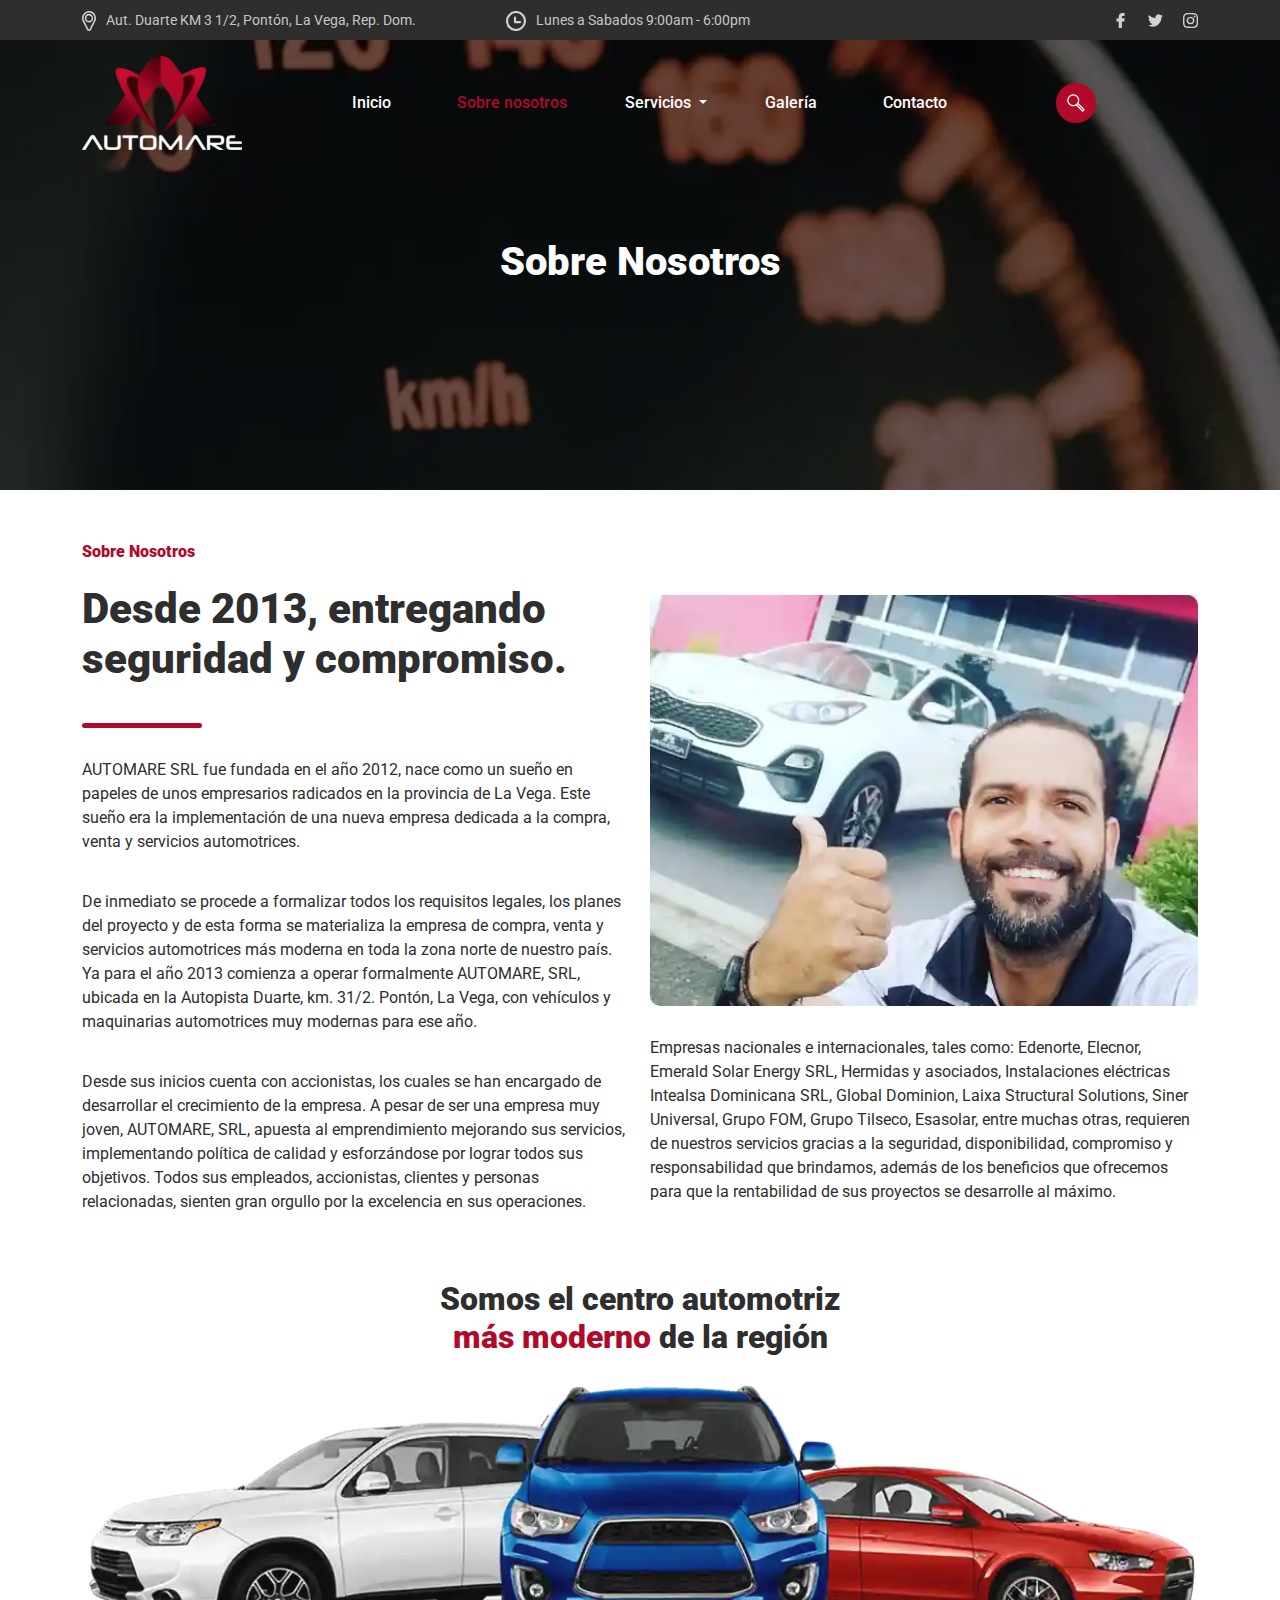
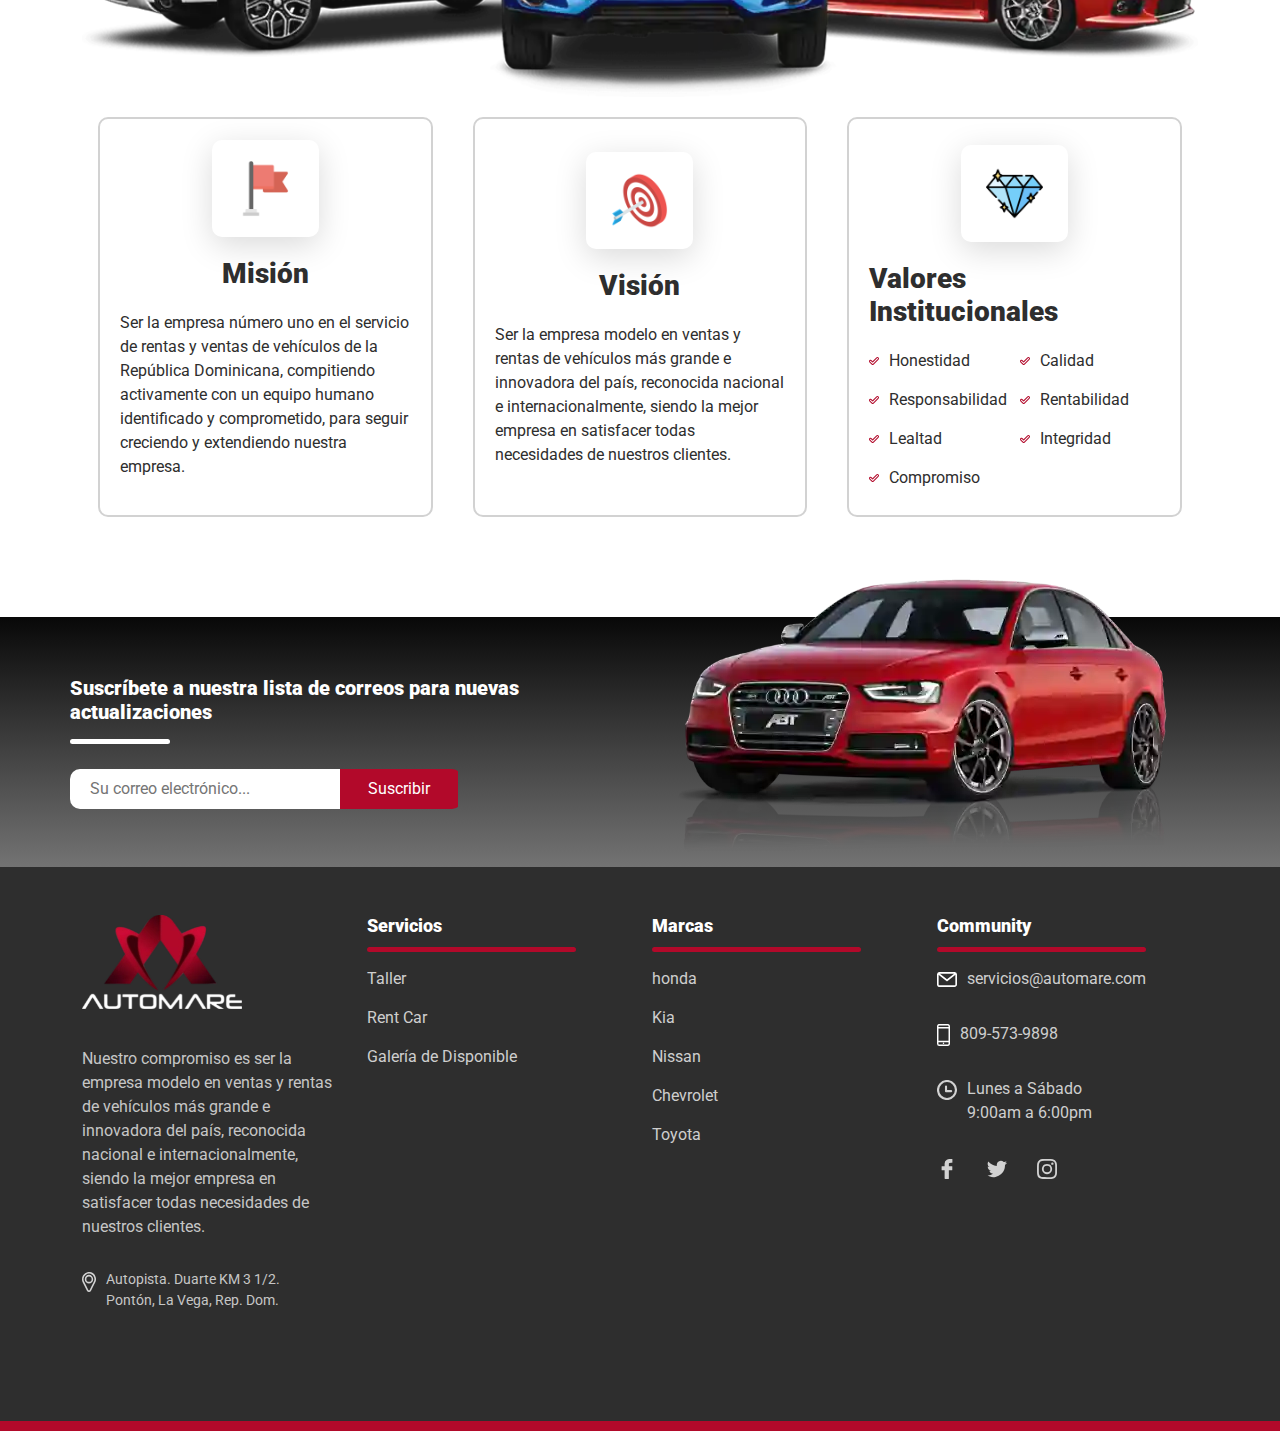
==== about.html @ b385e4d4 "header hover changed" ====
<!DOCTYPE html>
<html lang="en">

<head>
  <meta charset="UTF-8">
  <meta http-equiv="X-UA-Compatible" content="IE=edge">
  <meta name="viewport" content="width=device-width, initial-scale=1.0">
  <link rel="stylesheet" href="./styles/boostrap.css">
  <link rel="stylesheet" href="./styles/about.min.css">
  <link rel="preconnect" href="https://fonts.googleapis.com">
  <link rel="preconnect" href="https://fonts.gstatic.com" crossorigin>
  <link
    href="https://fonts.googleapis.com/css2?family=Roboto:ital,wght@0,400;0,500;0,700;0,900;1,300;1,400;1,500;1,700;1,900&display=swap"
    rel="stylesheet">
  <title>Automare - Sobre Nosotros</title>
  <link rel="shortcut icon" href="./assets/icons/automare_favicon.png" type="image/x-icon">

</head>

<body>
  <div class="navBlack">
    <div class="container contactHeader">
      <div class="contactHeader__contact">
        <div class="item">
          <div class="item__icon">
            <img src="./assets/icons/ubicacion.svg" alt="ubicacion">
          </div>
          <div class="item__text">
            <p>Aut. Duarte KM 3 1/2, Pontón, La Vega, Rep. Dom. </p>
          </div>
        </div>
        <div class="item">
          <div class="item__icon">
            <img src="./assets/icons/relog.svg" alt="relog">
          </div>
          <div class="item__text">
            <p>Lunes a Sabados 9:00am - 6:00pm</p>
          </div>
        </div>
      </div>
      <div class="contactHeader__social">
        <div class="item">
          <div class="item__icon">
            <img src="./assets/icons/facebook.svg" alt="facebook">
          </div>
        </div>
        <div class="item">
          <div class="item__icon">
            <img src="./assets/icons/twitter.svg" alt="twitter">
          </div>
        </div>
        <div class="item">
          <div class="item__icon">
            <img src="./assets/icons/instagram.svg" alt="instagram">
          </div>
        </div>
      </div>
    </div>
  </div>

  <div class="main_container">
    <div class="container" id="main">
      <header class="d-flex flex-wrap align-items-center justify-content-center justify-content-md-between py-3 mb-4">
        <a href="./index.html">
          <img src="./assets/img/Logo-Automare-Blanco.webp">
        </a>
        <ul class="nav col-12 col-md-auto mb-2 justify-content-center mb-md-0">
          <li><a href="./index.html" class="nav-link px-2 link-light ">Inicio</a></li>
          <li><a href="./about.html" class="nav-link px-2 link-light current">Sobre nosotros</a></li>
          <li>
            <div class="dropdown text-end">
              <a href="#" class="d-block link-dark   dropdown-toggle" id="dropdownUser1"
                data-bs-toggle="dropdown" aria-expanded="false">
               Servicios
              </a>
              <ul class="dropdown-menu text-small" aria-labelledby="dropdownUser1">
                <li><a class="dropdown-item" href="./servicies_taller.html">Taller</a></li>
                <li><a class="dropdown-item" href="./servicies_rentcar.html">Rent Car</a></li>
              </ul>
            </div>
          </li>
          <li><a href="#" class="nav-link px-2 link-light">Galería</a></li>
          <li><a href="#" class="nav-link px-2 link-light">Contacto</a></li>
        </ul>
        <div class="searchButton">
          <img src="./assets/icons/lupa.png">
        </div>
        <div class="hamburger_menu">

          <div class="hamburger">
            <div class="_layer -top"></div>
            <div class="_layer -mid"></div>
            <div class="_layer -bottom"></div>
          </div>
          <nav class="menuppal">
            <a href="/">
              <img src="./assets/img/Logo-Automare-Blanco.webp">
            </a>
            <ul>
              <li><a href="./index.html" class="nav-link px-2 link-light ">Inicio</a></li>
              <li><a href="./about.html" class="nav-link px-2 link-light current ">Sobre nosotros</a></li>
              <li>
                <div class="dropdown text-end">
                  <a href="#" class=" d-block link-dark   dropdown-toggle" id="dropdownUser1"
                    data-bs-toggle="dropdown" aria-expanded="false" >
                   Servicios
                  </a>
                  <ul class="dropdown-menu text-small" aria-labelledby="dropdownUser1">
                    <li><a class="dropdown-item" href="./servicies_taller.html">Taller</a></li>
                    <li><a class="dropdown-item" href="./servicies_rentcar.html">Rent Car</a></li>
                  </ul>
                </div>
              </li>
              <li><a href="#" class="nav-link px-2 link-light">Galería</a></li>
              <li><a href="#" class="nav-link px-2 link-light">Contacto</a></li>
            </ul>
            <div class="searchButton">
              <img src="./assets/icons/lupa.png">
            </div>
          </nav>
        </div>
      </header>
      <div class="mainContent container px-4 py-5">
        <h2>Sobre Nosotros</h2>
      </div>
    </div>
  </div>

  <div class="container">

    <div class="aboutUs">
      <div class="aboutUs__left">

        <span>Sobre Nosotros</span>
        <h1>Desde 2013, entregando seguridad y compromiso.</h1>
        <div class="barra"></div>
        <p>AUTOMARE SRL fue fundada en el año 2012, nace como un sueño en papeles de unos empresarios radicados en la
          provincia de La Vega. Este sueño era la implementación de una nueva empresa dedicada a la compra, venta y
          servicios automotrices.
        </p>
        <p>De inmediato se procede a formalizar todos los requisitos legales, los planes del proyecto y de esta forma se
          materializa la empresa de compra, venta y servicios automotrices más moderna en toda la zona norte de nuestro
          país. Ya para el año 2013 comienza a operar formalmente AUTOMARE, SRL, ubicada en la Autopista Duarte, km.
          31/2. Pontón, La Vega, con vehículos y maquinarias automotrices muy modernas para ese año.</p>
        <p>Desde sus inicios cuenta con accionistas, los cuales se han encargado de desarrollar el crecimiento de la
          empresa. A pesar de ser una empresa muy joven, AUTOMARE, SRL, apuesta al emprendimiento mejorando sus
          servicios, implementando política de calidad y esforzándose por lograr todos sus objetivos. Todos sus
          empleados, accionistas, clientes y personas relacionadas, sienten gran orgullo por la excelencia en sus
          operaciones.</p>
      </div>
      <div class="aboutUs__right">

        <img src="./assets/img/happy-person.webp" alt="">
        <p>Empresas nacionales e internacionales, tales como: Edenorte, Elecnor, Emerald Solar Energy SRL, Hermidas y
          asociados, Instalaciones eléctricas Intealsa Dominicana SRL, Global Dominion, Laixa Structural Solutions,
          Siner Universal, Grupo FOM, Grupo Tilseco, Esasolar, entre muchas otras, requieren de nuestros servicios
          gracias a la seguridad, disponibilidad, compromiso y responsabilidad que brindamos, además de los beneficios
          que ofrecemos para que la rentabilidad de sus proyectos se desarrolle al máximo.</p>
      </div>
    </div>
  </div>


  <div class="container">
    <div class="compromise">
      <h2>Somos el centro automotriz <br> <strong> más moderno</strong> de la región</h2>
      <img src="./assets/img/three-cars.webp" alt="varios carros modernos">
      <div class="compromise__missions">
        <div class="item">
          <div class="item__imgWrapper shadow">

            <img src="./assets/icons/003-flag.svg" alt="">
          </div>
          <h3>Misión</h3>
          <p>Ser la empresa número uno en el servicio de rentas y ventas de vehículos de la República Dominicana,
            compitiendo activamente con un equipo humano identificado y comprometido, para seguir creciendo y
            extendiendo nuestra empresa.</p>
        </div>
        <div class="item">
          <div class="item__imgWrapper shadow">

            <img src="./assets/icons/001-target.png" alt="">
          </div>
          <h3>Visión</h3>
          <p>Ser la empresa modelo en ventas y rentas de vehículos más grande e innovadora del país, reconocida nacional
            e internacionalmente, siendo la mejor empresa en satisfacer todas necesidades de nuestros clientes.</p>
        </div>
        <div class="item valores">
          <div class="item__imgWrapper shadow">

            <img src="./assets/icons/004-diamond.png" alt="">
          </div>
          <h3>Valores Institucionales</h3>
          <div class="item__valores">
            <div class="left">


              <div class="valor">
                <img src="./assets/icons/redCheck.svg">
                <p>Honestidad</p>
              </div>
              <div class="valor">
                <img src="./assets/icons/redCheck.svg">
                <p>Responsabilidad</p>
              </div>
              <div class="valor">
                <img src="./assets/icons/redCheck.svg">
                <p>Lealtad</p>
              </div>
              <div class="valor">
                <img src="./assets/icons/redCheck.svg">
                <p>Compromiso</p>
              </div>
            </div>
            <div class="right">
              <div class="valor">
                <img src="./assets/icons/redCheck.svg">
                <p>Calidad</p>
              </div>
              <div class="valor">
                <img src="./assets/icons/redCheck.svg">
                <p>Rentabilidad</p>
              </div>
              <div class="valor">
                <img src="./assets/icons/redCheck.svg">
                <p>Integridad</p>
              </div>
            </div>
          </div>
        </div>


      </div>
    </div>
  </div>


  <div class="subscribe">
    <div class="container">
      <div class="left">
        <h2>Suscríbete a nuestra lista de correos para nuevas actualizaciones</h2>
        <div class="barra"></div>
        <form class="input">
          <input placeholder="Su correo electrónico..." type="text">
          <button>Suscribir</button>
        </form>
      </div>
      <div class="right">
        <img src="./assets/img/red-car.webp">
      </div>
    </div>
  </div>







  <footer class="footer bd-footer py-5">
    <div class="container ">
      <div class="row">
        <div class="col-lg-3 mb-3">
          <a class="d-inline-flex align-items-center mb-2 link-dark  " href="/"
            aria-label="Bootstrap">
            <img src="./assets/img/Logo-Automare-Blanco.webp" alt="logo">
          </a>
          <div class="footer__item">Nuestro compromiso es ser la empresa modelo en ventas y rentas de vehículos más
            grande e
            innovadora del país, reconocida nacional e internacionalmente, siendo la mejor empresa en satisfacer todas
            necesidades de nuestros clientes.</div>
          <div class="footer__item">
            <div class="item">
              <div class="item__icon">
                <img src="./assets/icons/ubicacion.svg" alt="ubicacion">
              </div>
              <div class="item__text">
                <p>Autopista. Duarte KM 3 1/2. <br> Pontón, La Vega, Rep. Dom. </p>
              </div>
            </div>
          </div>
        </div>
        <div class="col-6 col-lg-3 mb-3">
          <h5>Servicios</h5>
          <div class="barra"></div>
          <ul class="list-unstyled">
            <li class="mb-2"><a href="#">Taller</a></li>
            <li class="mb-2"><a href="#">Rent Car</a></li>
            <li class="mb-2"><a href="#">Galería de Disponible</a></li>
          </ul>
        </div>
        <div class="col-6 col-lg-3 mb-3">
          <h5>Marcas</h5>
          <div class="barra"></div>
          <ul class="list-unstyled">
            <li class="mb-2"><a href="#">honda</a></li>
            <li class="mb-2"><a href="#">Kia</a></li>
            <li class="mb-2"><a href="#">Nissan</a></li>
            <li class="mb-2"><a href="#">Chevrolet</a></li>
            <li class="mb-2"><a href="#">Toyota</a></li>
          </ul>
        </div>
        <div class="col-6 col-lg-3 mb-3">
          <h5>Community</h5>
          <div class="barra"></div>
          <ul class="list-unstyled">
            <li class="mb-2"><a href="#">
                <div class="item">
                  <div class="check"><img src="./assets/icons/email.svg"></div>
                  <p>servicios@automare.com
                  </p>
                </div>
              </a></li>
            <li class="mb-2"><a href="#">
                <div class="item">
                  <div class="check"><img src="./assets/icons/phone.svg"></div>
                  <p>809-573-9898
                  </p>
                </div>
              </a></li>
            <li class="mb-2"><a href="#">
                <div class="item">
                  <div class="check"><img src="./assets/icons/relog.svg"></div>
                  <p>Lunes a Sábado <br>
                    9:00am a 6:00pm
                  </p>
                </div>
              </a></li>
            <li class="mb-2"><a href="#">
                <div class="social">
                  <div class="item__icon">
                    <img src="./assets/icons/facebook.svg" alt="facebook">
                  </div>
                  <div class="item__icon">
                    <img src="./assets/icons/twitter.svg" alt="twitter">
                  </div>
                  <div class="item__icon">
                    <img src="./assets/icons/instagram.svg" alt="instagram">
                  </div>
                </div>
              </a></li>
          </ul>
        </div>
      </div>
    </div>
  </footer>

  </div>
  <script src="./js/boostraps.js"></script>
  <script src="./js/main.js"></script>
</body>

</html>
---- styles/boostrap.css ----
@charset "UTF-8";/*!
 * Bootstrap v5.0.2 (https://getbootstrap.com/)
 * Copyright 2011-2021 The Bootstrap Authors
 * Copyright 2011-2021 Twitter, Inc.
 * Licensed under MIT (https://github.com/twbs/bootstrap/blob/main/LICENSE)
 */:root{--bs-blue:#0d6efd;--bs-indigo:#6610f2;--bs-purple:#6f42c1;--bs-pink:#d63384;--bs-red:#dc3545;--bs-orange:#fd7e14;--bs-yellow:#ffc107;--bs-green:#198754;--bs-teal:#20c997;--bs-cyan:#0dcaf0;--bs-white:#fff;--bs-gray:#6c757d;--bs-gray-dark:#343a40;--bs-primary:#0d6efd;--bs-secondary:#6c757d;--bs-success:#198754;--bs-info:#0dcaf0;--bs-warning:#ffc107;--bs-danger:#dc3545;--bs-light:#f8f9fa;--bs-dark:#212529;--bs-font-sans-serif:system-ui,-apple-system,"Segoe UI",Roboto,"Helvetica Neue",Arial,"Noto Sans","Liberation Sans",sans-serif,"Apple Color Emoji","Segoe UI Emoji","Segoe UI Symbol","Noto Color Emoji";--bs-font-monospace:SFMono-Regular,Menlo,Monaco,Consolas,"Liberation Mono","Courier New",monospace;--bs-gradient:linear-gradient(180deg, rgba(255, 255, 255, 0.15), rgba(255, 255, 255, 0))}*,::after,::before{box-sizing:border-box}@media (prefers-reduced-motion:no-preference){:root{scroll-behavior:smooth}}body{margin:0;font-family:var(--bs-font-sans-serif);font-size:1rem;font-weight:400;line-height:1.5;color:#212529;background-color:#fff;-webkit-text-size-adjust:100%;-webkit-tap-highlight-color:transparent}hr{margin:1rem 0;color:inherit;background-color:currentColor;border:0;opacity:.25}hr:not([size]){height:1px}.h1,.h2,.h3,.h4,.h5,.h6,h1,h2,h3,h4,h5,h6{margin-top:0;margin-bottom:.5rem;font-weight:500;line-height:1.2}.h1,h1{font-size:calc(1.375rem + 1.5vw)}@media (min-width:1200px){.h1,h1{font-size:2.5rem}}.h2,h2{font-size:calc(1.325rem + .9vw)}@media (min-width:1200px){.h2,h2{font-size:2rem}}.h3,h3{font-size:calc(1.3rem + .6vw)}@media (min-width:1200px){.h3,h3{font-size:1.75rem}}.h4,h4{font-size:calc(1.275rem + .3vw)}@media (min-width:1200px){.h4,h4{font-size:1.5rem}}.h5,h5{font-size:1.25rem}.h6,h6{font-size:1rem}p{margin-top:0;margin-bottom:1rem}abbr[data-bs-original-title],abbr[title]{-webkit-text-decoration:underline dotted;text-decoration:underline dotted;cursor:help;-webkit-text-decoration-skip-ink:none;text-decoration-skip-ink:none}address{margin-bottom:1rem;font-style:normal;line-height:inherit}ol,ul{padding-left:2rem}dl,ol,ul{margin-top:0;margin-bottom:1rem}ol ol,ol ul,ul ol,ul ul{margin-bottom:0}dt{font-weight:700}dd{margin-bottom:.5rem;margin-left:0}blockquote{margin:0 0 1rem}b,strong{font-weight:bolder}.small,small{font-size:.875em}.mark,mark{padding:.2em;background-color:#fcf8e3}sub,sup{position:relative;font-size:.75em;line-height:0;vertical-align:baseline}sub{bottom:-.25em}sup{top:-.5em}a{color:#0d6efd;text-decoration:underline}a:hover{color:#0a58ca}a:not([href]):not([class]),a:not([href]):not([class]):hover{color:inherit;text-decoration:none}code,kbd,pre,samp{font-family:var(--bs-font-monospace);font-size:1em;direction:ltr;unicode-bidi:bidi-override}pre{display:block;margin-top:0;margin-bottom:1rem;overflow:auto;font-size:.875em}pre code{font-size:inherit;color:inherit;word-break:normal}code{font-size:.875em;color:#d63384;word-wrap:break-word}a>code{color:inherit}kbd{padding:.2rem .4rem;font-size:.875em;color:#fff;background-color:#212529;border-radius:.2rem}kbd kbd{padding:0;font-size:1em;font-weight:700}figure{margin:0 0 1rem}img,svg{vertical-align:middle}table{caption-side:bottom;border-collapse:collapse}caption{padding-top:.5rem;padding-bottom:.5rem;color:#6c757d;text-align:left}th{text-align:inherit;text-align:-webkit-match-parent}tbody,td,tfoot,th,thead,tr{border-color:inherit;border-style:solid;border-width:0}label{display:inline-block}button{border-radius:0}button:focus:not(:focus-visible){outline:0}button,input,optgroup,select,textarea{margin:0;font-family:inherit;font-size:inherit;line-height:inherit}button,select{text-transform:none}[role=button]{cursor:pointer}select{word-wrap:normal}select:disabled{opacity:1}[list]::-webkit-calendar-picker-indicator{display:none}[type=button],[type=reset],[type=submit],button{-webkit-appearance:button}[type=button]:not(:disabled),[type=reset]:not(:disabled),[type=submit]:not(:disabled),button:not(:disabled){cursor:pointer}::-moz-focus-inner{padding:0;border-style:none}textarea{resize:vertical}fieldset{min-width:0;padding:0;margin:0;border:0}legend{float:left;width:100%;padding:0;margin-bottom:.5rem;font-size:calc(1.275rem + .3vw);line-height:inherit}@media (min-width:1200px){legend{font-size:1.5rem}}legend+*{clear:left}::-webkit-datetime-edit-day-field,::-webkit-datetime-edit-fields-wrapper,::-webkit-datetime-edit-hour-field,::-webkit-datetime-edit-minute,::-webkit-datetime-edit-month-field,::-webkit-datetime-edit-text,::-webkit-datetime-edit-year-field{padding:0}::-webkit-inner-spin-button{height:auto}[type=search]{outline-offset:-2px;-webkit-appearance:textfield}::-webkit-search-decoration{-webkit-appearance:none}::-webkit-color-swatch-wrapper{padding:0}::file-selector-button{font:inherit}::-webkit-file-upload-button{font:inherit;-webkit-appearance:button}output{display:inline-block}iframe{border:0}summary{display:list-item;cursor:pointer}progress{vertical-align:baseline}[hidden]{display:none!important}.lead{font-size:1.25rem;font-weight:300}.display-1{font-size:calc(1.625rem + 4.5vw);font-weight:300;line-height:1.2}@media (min-width:1200px){.display-1{font-size:5rem}}.display-2{font-size:calc(1.575rem + 3.9vw);font-weight:300;line-height:1.2}@media (min-width:1200px){.display-2{font-size:4.5rem}}.display-3{font-size:calc(1.525rem + 3.3vw);font-weight:300;line-height:1.2}@media (min-width:1200px){.display-3{font-size:4rem}}.display-4{font-size:calc(1.475rem + 2.7vw);font-weight:300;line-height:1.2}@media (min-width:1200px){.display-4{font-size:3.5rem}}.display-5{font-size:calc(1.425rem + 2.1vw);font-weight:300;line-height:1.2}@media (min-width:1200px){.display-5{font-size:3rem}}.display-6{font-size:calc(1.375rem + 1.5vw);font-weight:300;line-height:1.2}@media (min-width:1200px){.display-6{font-size:2.5rem}}.list-unstyled{padding-left:0;list-style:none}.list-inline{padding-left:0;list-style:none}.list-inline-item{display:inline-block}.list-inline-item:not(:last-child){margin-right:.5rem}.initialism{font-size:.875em;text-transform:uppercase}.blockquote{margin-bottom:1rem;font-size:1.25rem}.blockquote>:last-child{margin-bottom:0}.blockquote-footer{margin-top:-1rem;margin-bottom:1rem;font-size:.875em;color:#6c757d}.blockquote-footer::before{content:"— "}.img-fluid{max-width:100%;height:auto}.img-thumbnail{padding:.25rem;background-color:#fff;border:1px solid #dee2e6;border-radius:.25rem;max-width:100%;height:auto}.figure{display:inline-block}.figure-img{margin-bottom:.5rem;line-height:1}.figure-caption{font-size:.875em;color:#6c757d}.container,.container-fluid,.container-lg,.container-md,.container-sm,.container-xl,.container-xxl{width:100%;padding-right:var(--bs-gutter-x,.75rem);padding-left:var(--bs-gutter-x,.75rem);margin-right:auto;margin-left:auto}@media (min-width:576px){.container,.container-sm{max-width:540px}}@media (min-width:768px){.container,.container-md,.container-sm{max-width:720px}}@media (min-width:992px){.container,.container-lg,.container-md,.container-sm{max-width:960px}}@media (min-width:1200px){.container,.container-lg,.container-md,.container-sm,.container-xl{max-width:1140px}}@media (min-width:1400px){.container,.container-lg,.container-md,.container-sm,.container-xl,.container-xxl{max-width:1320px}}.row{--bs-gutter-x:1.5rem;--bs-gutter-y:0;display:flex;flex-wrap:wrap;margin-top:calc(var(--bs-gutter-y) * -1);margin-right:calc(var(--bs-gutter-x) * -.5);margin-left:calc(var(--bs-gutter-x) * -.5)}.row>*{flex-shrink:0;width:100%;max-width:100%;padding-right:calc(var(--bs-gutter-x) * .5);padding-left:calc(var(--bs-gutter-x) * .5);margin-top:var(--bs-gutter-y)}.col{flex:1 0 0%}.row-cols-auto>*{flex:0 0 auto;width:auto}.row-cols-1>*{flex:0 0 auto;width:100%}.row-cols-2>*{flex:0 0 auto;width:50%}.row-cols-3>*{flex:0 0 auto;width:33.3333333333%}.row-cols-4>*{flex:0 0 auto;width:25%}.row-cols-5>*{flex:0 0 auto;width:20%}.row-cols-6>*{flex:0 0 auto;width:16.6666666667%}@media (min-width:576px){.col-sm{flex:1 0 0%}.row-cols-sm-auto>*{flex:0 0 auto;width:auto}.row-cols-sm-1>*{flex:0 0 auto;width:100%}.row-cols-sm-2>*{flex:0 0 auto;width:50%}.row-cols-sm-3>*{flex:0 0 auto;width:33.3333333333%}.row-cols-sm-4>*{flex:0 0 auto;width:25%}.row-cols-sm-5>*{flex:0 0 auto;width:20%}.row-cols-sm-6>*{flex:0 0 auto;width:16.6666666667%}}@media (min-width:768px){.col-md{flex:1 0 0%}.row-cols-md-auto>*{flex:0 0 auto;width:auto}.row-cols-md-1>*{flex:0 0 auto;width:100%}.row-cols-md-2>*{flex:0 0 auto;width:50%}.row-cols-md-3>*{flex:0 0 auto;width:33.3333333333%}.row-cols-md-4>*{flex:0 0 auto;width:25%}.row-cols-md-5>*{flex:0 0 auto;width:20%}.row-cols-md-6>*{flex:0 0 auto;width:16.6666666667%}}@media (min-width:992px){.col-lg{flex:1 0 0%}.row-cols-lg-auto>*{flex:0 0 auto;width:auto}.row-cols-lg-1>*{flex:0 0 auto;width:100%}.row-cols-lg-2>*{flex:0 0 auto;width:50%}.row-cols-lg-3>*{flex:0 0 auto;width:33.3333333333%}.row-cols-lg-4>*{flex:0 0 auto;width:25%}.row-cols-lg-5>*{flex:0 0 auto;width:20%}.row-cols-lg-6>*{flex:0 0 auto;width:16.6666666667%}}@media (min-width:1200px){.col-xl{flex:1 0 0%}.row-cols-xl-auto>*{flex:0 0 auto;width:auto}.row-cols-xl-1>*{flex:0 0 auto;width:100%}.row-cols-xl-2>*{flex:0 0 auto;width:50%}.row-cols-xl-3>*{flex:0 0 auto;width:33.3333333333%}.row-cols-xl-4>*{flex:0 0 auto;width:25%}.row-cols-xl-5>*{flex:0 0 auto;width:20%}.row-cols-xl-6>*{flex:0 0 auto;width:16.6666666667%}}@media (min-width:1400px){.col-xxl{flex:1 0 0%}.row-cols-xxl-auto>*{flex:0 0 auto;width:auto}.row-cols-xxl-1>*{flex:0 0 auto;width:100%}.row-cols-xxl-2>*{flex:0 0 auto;width:50%}.row-cols-xxl-3>*{flex:0 0 auto;width:33.3333333333%}.row-cols-xxl-4>*{flex:0 0 auto;width:25%}.row-cols-xxl-5>*{flex:0 0 auto;width:20%}.row-cols-xxl-6>*{flex:0 0 auto;width:16.6666666667%}}.col-auto{flex:0 0 auto;width:auto}.col-1{flex:0 0 auto;width:8.33333333%}.col-2{flex:0 0 auto;width:16.66666667%}.col-3{flex:0 0 auto;width:25%}.col-4{flex:0 0 auto;width:33.33333333%}.col-5{flex:0 0 auto;width:41.66666667%}.col-6{flex:0 0 auto;width:50%}.col-7{flex:0 0 auto;width:58.33333333%}.col-8{flex:0 0 auto;width:66.66666667%}.col-9{flex:0 0 auto;width:75%}.col-10{flex:0 0 auto;width:83.33333333%}.col-11{flex:0 0 auto;width:91.66666667%}.col-12{flex:0 0 auto;width:100%}.offset-1{margin-left:8.33333333%}.offset-2{margin-left:16.66666667%}.offset-3{margin-left:25%}.offset-4{margin-left:33.33333333%}.offset-5{margin-left:41.66666667%}.offset-6{margin-left:50%}.offset-7{margin-left:58.33333333%}.offset-8{margin-left:66.66666667%}.offset-9{margin-left:75%}.offset-10{margin-left:83.33333333%}.offset-11{margin-left:91.66666667%}.g-0,.gx-0{--bs-gutter-x:0}.g-0,.gy-0{--bs-gutter-y:0}.g-1,.gx-1{--bs-gutter-x:0.25rem}.g-1,.gy-1{--bs-gutter-y:0.25rem}.g-2,.gx-2{--bs-gutter-x:0.5rem}.g-2,.gy-2{--bs-gutter-y:0.5rem}.g-3,.gx-3{--bs-gutter-x:1rem}.g-3,.gy-3{--bs-gutter-y:1rem}.g-4,.gx-4{--bs-gutter-x:1.5rem}.g-4,.gy-4{--bs-gutter-y:1.5rem}.g-5,.gx-5{--bs-gutter-x:3rem}.g-5,.gy-5{--bs-gutter-y:3rem}@media (min-width:576px){.col-sm-auto{flex:0 0 auto;width:auto}.col-sm-1{flex:0 0 auto;width:8.33333333%}.col-sm-2{flex:0 0 auto;width:16.66666667%}.col-sm-3{flex:0 0 auto;width:25%}.col-sm-4{flex:0 0 auto;width:33.33333333%}.col-sm-5{flex:0 0 auto;width:41.66666667%}.col-sm-6{flex:0 0 auto;width:50%}.col-sm-7{flex:0 0 auto;width:58.33333333%}.col-sm-8{flex:0 0 auto;width:66.66666667%}.col-sm-9{flex:0 0 auto;width:75%}.col-sm-10{flex:0 0 auto;width:83.33333333%}.col-sm-11{flex:0 0 auto;width:91.66666667%}.col-sm-12{flex:0 0 auto;width:100%}.offset-sm-0{margin-left:0}.offset-sm-1{margin-left:8.33333333%}.offset-sm-2{margin-left:16.66666667%}.offset-sm-3{margin-left:25%}.offset-sm-4{margin-left:33.33333333%}.offset-sm-5{margin-left:41.66666667%}.offset-sm-6{margin-left:50%}.offset-sm-7{margin-left:58.33333333%}.offset-sm-8{margin-left:66.66666667%}.offset-sm-9{margin-left:75%}.offset-sm-10{margin-left:83.33333333%}.offset-sm-11{margin-left:91.66666667%}.g-sm-0,.gx-sm-0{--bs-gutter-x:0}.g-sm-0,.gy-sm-0{--bs-gutter-y:0}.g-sm-1,.gx-sm-1{--bs-gutter-x:0.25rem}.g-sm-1,.gy-sm-1{--bs-gutter-y:0.25rem}.g-sm-2,.gx-sm-2{--bs-gutter-x:0.5rem}.g-sm-2,.gy-sm-2{--bs-gutter-y:0.5rem}.g-sm-3,.gx-sm-3{--bs-gutter-x:1rem}.g-sm-3,.gy-sm-3{--bs-gutter-y:1rem}.g-sm-4,.gx-sm-4{--bs-gutter-x:1.5rem}.g-sm-4,.gy-sm-4{--bs-gutter-y:1.5rem}.g-sm-5,.gx-sm-5{--bs-gutter-x:3rem}.g-sm-5,.gy-sm-5{--bs-gutter-y:3rem}}@media (min-width:768px){.col-md-auto{flex:0 0 auto;width:auto}.col-md-1{flex:0 0 auto;width:8.33333333%}.col-md-2{flex:0 0 auto;width:16.66666667%}.col-md-3{flex:0 0 auto;width:25%}.col-md-4{flex:0 0 auto;width:33.33333333%}.col-md-5{flex:0 0 auto;width:41.66666667%}.col-md-6{flex:0 0 auto;width:50%}.col-md-7{flex:0 0 auto;width:58.33333333%}.col-md-8{flex:0 0 auto;width:66.66666667%}.col-md-9{flex:0 0 auto;width:75%}.col-md-10{flex:0 0 auto;width:83.33333333%}.col-md-11{flex:0 0 auto;width:91.66666667%}.col-md-12{flex:0 0 auto;width:100%}.offset-md-0{margin-left:0}.offset-md-1{margin-left:8.33333333%}.offset-md-2{margin-left:16.66666667%}.offset-md-3{margin-left:25%}.offset-md-4{margin-left:33.33333333%}.offset-md-5{margin-left:41.66666667%}.offset-md-6{margin-left:50%}.offset-md-7{margin-left:58.33333333%}.offset-md-8{margin-left:66.66666667%}.offset-md-9{margin-left:75%}.offset-md-10{margin-left:83.33333333%}.offset-md-11{margin-left:91.66666667%}.g-md-0,.gx-md-0{--bs-gutter-x:0}.g-md-0,.gy-md-0{--bs-gutter-y:0}.g-md-1,.gx-md-1{--bs-gutter-x:0.25rem}.g-md-1,.gy-md-1{--bs-gutter-y:0.25rem}.g-md-2,.gx-md-2{--bs-gutter-x:0.5rem}.g-md-2,.gy-md-2{--bs-gutter-y:0.5rem}.g-md-3,.gx-md-3{--bs-gutter-x:1rem}.g-md-3,.gy-md-3{--bs-gutter-y:1rem}.g-md-4,.gx-md-4{--bs-gutter-x:1.5rem}.g-md-4,.gy-md-4{--bs-gutter-y:1.5rem}.g-md-5,.gx-md-5{--bs-gutter-x:3rem}.g-md-5,.gy-md-5{--bs-gutter-y:3rem}}@media (min-width:992px){.col-lg-auto{flex:0 0 auto;width:auto}.col-lg-1{flex:0 0 auto;width:8.33333333%}.col-lg-2{flex:0 0 auto;width:16.66666667%}.col-lg-3{flex:0 0 auto;width:25%}.col-lg-4{flex:0 0 auto;width:33.33333333%}.col-lg-5{flex:0 0 auto;width:41.66666667%}.col-lg-6{flex:0 0 auto;width:50%}.col-lg-7{flex:0 0 auto;width:58.33333333%}.col-lg-8{flex:0 0 auto;width:66.66666667%}.col-lg-9{flex:0 0 auto;width:75%}.col-lg-10{flex:0 0 auto;width:83.33333333%}.col-lg-11{flex:0 0 auto;width:91.66666667%}.col-lg-12{flex:0 0 auto;width:100%}.offset-lg-0{margin-left:0}.offset-lg-1{margin-left:8.33333333%}.offset-lg-2{margin-left:16.66666667%}.offset-lg-3{margin-left:25%}.offset-lg-4{margin-left:33.33333333%}.offset-lg-5{margin-left:41.66666667%}.offset-lg-6{margin-left:50%}.offset-lg-7{margin-left:58.33333333%}.offset-lg-8{margin-left:66.66666667%}.offset-lg-9{margin-left:75%}.offset-lg-10{margin-left:83.33333333%}.offset-lg-11{margin-left:91.66666667%}.g-lg-0,.gx-lg-0{--bs-gutter-x:0}.g-lg-0,.gy-lg-0{--bs-gutter-y:0}.g-lg-1,.gx-lg-1{--bs-gutter-x:0.25rem}.g-lg-1,.gy-lg-1{--bs-gutter-y:0.25rem}.g-lg-2,.gx-lg-2{--bs-gutter-x:0.5rem}.g-lg-2,.gy-lg-2{--bs-gutter-y:0.5rem}.g-lg-3,.gx-lg-3{--bs-gutter-x:1rem}.g-lg-3,.gy-lg-3{--bs-gutter-y:1rem}.g-lg-4,.gx-lg-4{--bs-gutter-x:1.5rem}.g-lg-4,.gy-lg-4{--bs-gutter-y:1.5rem}.g-lg-5,.gx-lg-5{--bs-gutter-x:3rem}.g-lg-5,.gy-lg-5{--bs-gutter-y:3rem}}@media (min-width:1200px){.col-xl-auto{flex:0 0 auto;width:auto}.col-xl-1{flex:0 0 auto;width:8.33333333%}.col-xl-2{flex:0 0 auto;width:16.66666667%}.col-xl-3{flex:0 0 auto;width:25%}.col-xl-4{flex:0 0 auto;width:33.33333333%}.col-xl-5{flex:0 0 auto;width:41.66666667%}.col-xl-6{flex:0 0 auto;width:50%}.col-xl-7{flex:0 0 auto;width:58.33333333%}.col-xl-8{flex:0 0 auto;width:66.66666667%}.col-xl-9{flex:0 0 auto;width:75%}.col-xl-10{flex:0 0 auto;width:83.33333333%}.col-xl-11{flex:0 0 auto;width:91.66666667%}.col-xl-12{flex:0 0 auto;width:100%}.offset-xl-0{margin-left:0}.offset-xl-1{margin-left:8.33333333%}.offset-xl-2{margin-left:16.66666667%}.offset-xl-3{margin-left:25%}.offset-xl-4{margin-left:33.33333333%}.offset-xl-5{margin-left:41.66666667%}.offset-xl-6{margin-left:50%}.offset-xl-7{margin-left:58.33333333%}.offset-xl-8{margin-left:66.66666667%}.offset-xl-9{margin-left:75%}.offset-xl-10{margin-left:83.33333333%}.offset-xl-11{margin-left:91.66666667%}.g-xl-0,.gx-xl-0{--bs-gutter-x:0}.g-xl-0,.gy-xl-0{--bs-gutter-y:0}.g-xl-1,.gx-xl-1{--bs-gutter-x:0.25rem}.g-xl-1,.gy-xl-1{--bs-gutter-y:0.25rem}.g-xl-2,.gx-xl-2{--bs-gutter-x:0.5rem}.g-xl-2,.gy-xl-2{--bs-gutter-y:0.5rem}.g-xl-3,.gx-xl-3{--bs-gutter-x:1rem}.g-xl-3,.gy-xl-3{--bs-gutter-y:1rem}.g-xl-4,.gx-xl-4{--bs-gutter-x:1.5rem}.g-xl-4,.gy-xl-4{--bs-gutter-y:1.5rem}.g-xl-5,.gx-xl-5{--bs-gutter-x:3rem}.g-xl-5,.gy-xl-5{--bs-gutter-y:3rem}}@media (min-width:1400px){.col-xxl-auto{flex:0 0 auto;width:auto}.col-xxl-1{flex:0 0 auto;width:8.33333333%}.col-xxl-2{flex:0 0 auto;width:16.66666667%}.col-xxl-3{flex:0 0 auto;width:25%}.col-xxl-4{flex:0 0 auto;width:33.33333333%}.col-xxl-5{flex:0 0 auto;width:41.66666667%}.col-xxl-6{flex:0 0 auto;width:50%}.col-xxl-7{flex:0 0 auto;width:58.33333333%}.col-xxl-8{flex:0 0 auto;width:66.66666667%}.col-xxl-9{flex:0 0 auto;width:75%}.col-xxl-10{flex:0 0 auto;width:83.33333333%}.col-xxl-11{flex:0 0 auto;width:91.66666667%}.col-xxl-12{flex:0 0 auto;width:100%}.offset-xxl-0{margin-left:0}.offset-xxl-1{margin-left:8.33333333%}.offset-xxl-2{margin-left:16.66666667%}.offset-xxl-3{margin-left:25%}.offset-xxl-4{margin-left:33.33333333%}.offset-xxl-5{margin-left:41.66666667%}.offset-xxl-6{margin-left:50%}.offset-xxl-7{margin-left:58.33333333%}.offset-xxl-8{margin-left:66.66666667%}.offset-xxl-9{margin-left:75%}.offset-xxl-10{margin-left:83.33333333%}.offset-xxl-11{margin-left:91.66666667%}.g-xxl-0,.gx-xxl-0{--bs-gutter-x:0}.g-xxl-0,.gy-xxl-0{--bs-gutter-y:0}.g-xxl-1,.gx-xxl-1{--bs-gutter-x:0.25rem}.g-xxl-1,.gy-xxl-1{--bs-gutter-y:0.25rem}.g-xxl-2,.gx-xxl-2{--bs-gutter-x:0.5rem}.g-xxl-2,.gy-xxl-2{--bs-gutter-y:0.5rem}.g-xxl-3,.gx-xxl-3{--bs-gutter-x:1rem}.g-xxl-3,.gy-xxl-3{--bs-gutter-y:1rem}.g-xxl-4,.gx-xxl-4{--bs-gutter-x:1.5rem}.g-xxl-4,.gy-xxl-4{--bs-gutter-y:1.5rem}.g-xxl-5,.gx-xxl-5{--bs-gutter-x:3rem}.g-xxl-5,.gy-xxl-5{--bs-gutter-y:3rem}}.table{--bs-table-bg:transparent;--bs-table-accent-bg:transparent;--bs-table-striped-color:#212529;--bs-table-striped-bg:rgba(0, 0, 0, 0.05);--bs-table-active-color:#212529;--bs-table-active-bg:rgba(0, 0, 0, 0.1);--bs-table-hover-color:#212529;--bs-table-hover-bg:rgba(0, 0, 0, 0.075);width:100%;margin-bottom:1rem;color:#212529;vertical-align:top;border-color:#dee2e6}.table>:not(caption)>*>*{padding:.5rem .5rem;background-color:var(--bs-table-bg);border-bottom-width:1px;box-shadow:inset 0 0 0 9999px var(--bs-table-accent-bg)}.table>tbody{vertical-align:inherit}.table>thead{vertical-align:bottom}.table>:not(:last-child)>:last-child>*{border-bottom-color:currentColor}.caption-top{caption-side:top}.table-sm>:not(caption)>*>*{padding:.25rem .25rem}.table-bordered>:not(caption)>*{border-width:1px 0}.table-bordered>:not(caption)>*>*{border-width:0 1px}.table-borderless>:not(caption)>*>*{border-bottom-width:0}.table-striped>tbody>tr:nth-of-type(odd){--bs-table-accent-bg:var(--bs-table-striped-bg);color:var(--bs-table-striped-color)}.table-active{--bs-table-accent-bg:var(--bs-table-active-bg);color:var(--bs-table-active-color)}.table-hover>tbody>tr:hover{--bs-table-accent-bg:var(--bs-table-hover-bg);color:var(--bs-table-hover-color)}.table-primary{--bs-table-bg:#cfe2ff;--bs-table-striped-bg:#c5d7f2;--bs-table-striped-color:#000;--bs-table-active-bg:#bacbe6;--bs-table-active-color:#000;--bs-table-hover-bg:#bfd1ec;--bs-table-hover-color:#000;color:#000;border-color:#bacbe6}.table-secondary{--bs-table-bg:#e2e3e5;--bs-table-striped-bg:#d7d8da;--bs-table-striped-color:#000;--bs-table-active-bg:#cbccce;--bs-table-active-color:#000;--bs-table-hover-bg:#d1d2d4;--bs-table-hover-color:#000;color:#000;border-color:#cbccce}.table-success{--bs-table-bg:#d1e7dd;--bs-table-striped-bg:#c7dbd2;--bs-table-striped-color:#000;--bs-table-active-bg:#bcd0c7;--bs-table-active-color:#000;--bs-table-hover-bg:#c1d6cc;--bs-table-hover-color:#000;color:#000;border-color:#bcd0c7}.table-info{--bs-table-bg:#cff4fc;--bs-table-striped-bg:#c5e8ef;--bs-table-striped-color:#000;--bs-table-active-bg:#badce3;--bs-table-active-color:#000;--bs-table-hover-bg:#bfe2e9;--bs-table-hover-color:#000;color:#000;border-color:#badce3}.table-warning{--bs-table-bg:#fff3cd;--bs-table-striped-bg:#f2e7c3;--bs-table-striped-color:#000;--bs-table-active-bg:#e6dbb9;--bs-table-active-color:#000;--bs-table-hover-bg:#ece1be;--bs-table-hover-color:#000;color:#000;border-color:#e6dbb9}.table-danger{--bs-table-bg:#f8d7da;--bs-table-striped-bg:#eccccf;--bs-table-striped-color:#000;--bs-table-active-bg:#dfc2c4;--bs-table-active-color:#000;--bs-table-hover-bg:#e5c7ca;--bs-table-hover-color:#000;color:#000;border-color:#dfc2c4}.table-light{--bs-table-bg:#f8f9fa;--bs-table-striped-bg:#ecedee;--bs-table-striped-color:#000;--bs-table-active-bg:#dfe0e1;--bs-table-active-color:#000;--bs-table-hover-bg:#e5e6e7;--bs-table-hover-color:#000;color:#000;border-color:#dfe0e1}.table-dark{--bs-table-bg:#212529;--bs-table-striped-bg:#2c3034;--bs-table-striped-color:#fff;--bs-table-active-bg:#373b3e;--bs-table-active-color:#fff;--bs-table-hover-bg:#323539;--bs-table-hover-color:#fff;color:#fff;border-color:#373b3e}.table-responsive{overflow-x:auto;-webkit-overflow-scrolling:touch}@media (max-width:575.98px){.table-responsive-sm{overflow-x:auto;-webkit-overflow-scrolling:touch}}@media (max-width:767.98px){.table-responsive-md{overflow-x:auto;-webkit-overflow-scrolling:touch}}@media (max-width:991.98px){.table-responsive-lg{overflow-x:auto;-webkit-overflow-scrolling:touch}}@media (max-width:1199.98px){.table-responsive-xl{overflow-x:auto;-webkit-overflow-scrolling:touch}}@media (max-width:1399.98px){.table-responsive-xxl{overflow-x:auto;-webkit-overflow-scrolling:touch}}.form-label{margin-bottom:.5rem}.col-form-label{padding-top:calc(.375rem + 1px);padding-bottom:calc(.375rem + 1px);margin-bottom:0;font-size:inherit;line-height:1.5}.col-form-label-lg{padding-top:calc(.5rem + 1px);padding-bottom:calc(.5rem + 1px);font-size:1.25rem}.col-form-label-sm{padding-top:calc(.25rem + 1px);padding-bottom:calc(.25rem + 1px);font-size:.875rem}.form-text{margin-top:.25rem;font-size:.875em;color:#6c757d}.form-control{display:block;width:100%;padding:.375rem .75rem;font-size:1rem;font-weight:400;line-height:1.5;color:#212529;background-color:#fff;background-clip:padding-box;border:1px solid #ced4da;-webkit-appearance:none;-moz-appearance:none;appearance:none;border-radius:.25rem;transition:border-color .15s ease-in-out,box-shadow .15s ease-in-out}@media (prefers-reduced-motion:reduce){.form-control{transition:none}}.form-control[type=file]{overflow:hidden}.form-control[type=file]:not(:disabled):not([readonly]){cursor:pointer}.form-control:focus{color:#212529;background-color:#fff;border-color:#86b7fe;outline:0;box-shadow:0 0 0 .25rem rgba(13,110,253,.25)}.form-control::-webkit-date-and-time-value{height:1.5em}.form-control::-moz-placeholder{color:#6c757d;opacity:1}.form-control::placeholder{color:#6c757d;opacity:1}.form-control:disabled,.form-control[readonly]{background-color:#e9ecef;opacity:1}.form-control::file-selector-button{padding:.375rem .75rem;margin:-.375rem -.75rem;-webkit-margin-end:.75rem;margin-inline-end:.75rem;color:#212529;background-color:#e9ecef;pointer-events:none;border-color:inherit;border-style:solid;border-width:0;border-inline-end-width:1px;border-radius:0;transition:color .15s ease-in-out,background-color .15s ease-in-out,border-color .15s ease-in-out,box-shadow .15s ease-in-out}@media (prefers-reduced-motion:reduce){.form-control::file-selector-button{transition:none}}.form-control:hover:not(:disabled):not([readonly])::file-selector-button{background-color:#dde0e3}.form-control::-webkit-file-upload-button{padding:.375rem .75rem;margin:-.375rem -.75rem;-webkit-margin-end:.75rem;margin-inline-end:.75rem;color:#212529;background-color:#e9ecef;pointer-events:none;border-color:inherit;border-style:solid;border-width:0;border-inline-end-width:1px;border-radius:0;-webkit-transition:color .15s ease-in-out,background-color .15s ease-in-out,border-color .15s ease-in-out,box-shadow .15s ease-in-out;transition:color .15s ease-in-out,background-color .15s ease-in-out,border-color .15s ease-in-out,box-shadow .15s ease-in-out}@media (prefers-reduced-motion:reduce){.form-control::-webkit-file-upload-button{-webkit-transition:none;transition:none}}.form-control:hover:not(:disabled):not([readonly])::-webkit-file-upload-button{background-color:#dde0e3}.form-control-plaintext{display:block;width:100%;padding:.375rem 0;margin-bottom:0;line-height:1.5;color:#212529;background-color:transparent;border:solid transparent;border-width:1px 0}.form-control-plaintext.form-control-lg,.form-control-plaintext.form-control-sm{padding-right:0;padding-left:0}.form-control-sm{min-height:calc(1.5em + (.5rem + 2px));padding:.25rem .5rem;font-size:.875rem;border-radius:.2rem}.form-control-sm::file-selector-button{padding:.25rem .5rem;margin:-.25rem -.5rem;-webkit-margin-end:.5rem;margin-inline-end:.5rem}.form-control-sm::-webkit-file-upload-button{padding:.25rem .5rem;margin:-.25rem -.5rem;-webkit-margin-end:.5rem;margin-inline-end:.5rem}.form-control-lg{min-height:calc(1.5em + (1rem + 2px));padding:.5rem 1rem;font-size:1.25rem;border-radius:.3rem}.form-control-lg::file-selector-button{padding:.5rem 1rem;margin:-.5rem -1rem;-webkit-margin-end:1rem;margin-inline-end:1rem}.form-control-lg::-webkit-file-upload-button{padding:.5rem 1rem;margin:-.5rem -1rem;-webkit-margin-end:1rem;margin-inline-end:1rem}textarea.form-control{min-height:calc(1.5em + (.75rem + 2px))}textarea.form-control-sm{min-height:calc(1.5em + (.5rem + 2px))}textarea.form-control-lg{min-height:calc(1.5em + (1rem + 2px))}.form-control-color{max-width:3rem;height:auto;padding:.375rem}.form-control-color:not(:disabled):not([readonly]){cursor:pointer}.form-control-color::-moz-color-swatch{height:1.5em;border-radius:.25rem}.form-control-color::-webkit-color-swatch{height:1.5em;border-radius:.25rem}.form-select{display:block;width:100%;padding:.375rem 2.25rem .375rem .75rem;-moz-padding-start:calc(0.75rem - 3px);font-size:1rem;font-weight:400;line-height:1.5;color:#212529;background-color:#fff;background-image:url("data:image/svg+xml,%3csvg xmlns='http://www.w3.org/2000/svg' viewBox='0 0 16 16'%3e%3cpath fill='none' stroke='%23343a40' stroke-linecap='round' stroke-linejoin='round' stroke-width='2' d='M2 5l6 6 6-6'/%3e%3c/svg%3e");background-repeat:no-repeat;background-position:right .75rem center;background-size:16px 12px;border:1px solid #ced4da;border-radius:.25rem;transition:border-color .15s ease-in-out,box-shadow .15s ease-in-out;-webkit-appearance:none;-moz-appearance:none;appearance:none}@media (prefers-reduced-motion:reduce){.form-select{transition:none}}.form-select:focus{border-color:#86b7fe;outline:0;box-shadow:0 0 0 .25rem rgba(13,110,253,.25)}.form-select[multiple],.form-select[size]:not([size="1"]){padding-right:.75rem;background-image:none}.form-select:disabled{background-color:#e9ecef}.form-select:-moz-focusring{color:transparent;text-shadow:0 0 0 #212529}.form-select-sm{padding-top:.25rem;padding-bottom:.25rem;padding-left:.5rem;font-size:.875rem}.form-select-lg{padding-top:.5rem;padding-bottom:.5rem;padding-left:1rem;font-size:1.25rem}.form-check{display:block;min-height:1.5rem;padding-left:1.5em;margin-bottom:.125rem}.form-check .form-check-input{float:left;margin-left:-1.5em}.form-check-input{width:1em;height:1em;margin-top:.25em;vertical-align:top;background-color:#fff;background-repeat:no-repeat;background-position:center;background-size:contain;border:1px solid rgba(0,0,0,.25);-webkit-appearance:none;-moz-appearance:none;appearance:none;-webkit-print-color-adjust:exact;color-adjust:exact}.form-check-input[type=checkbox]{border-radius:.25em}.form-check-input[type=radio]{border-radius:50%}.form-check-input:active{filter:brightness(90%)}.form-check-input:focus{border-color:#86b7fe;outline:0;box-shadow:0 0 0 .25rem rgba(13,110,253,.25)}.form-check-input:checked{background-color:#0d6efd;border-color:#0d6efd}.form-check-input:checked[type=checkbox]{background-image:url("data:image/svg+xml,%3csvg xmlns='http://www.w3.org/2000/svg' viewBox='0 0 20 20'%3e%3cpath fill='none' stroke='%23fff' stroke-linecap='round' stroke-linejoin='round' stroke-width='3' d='M6 10l3 3l6-6'/%3e%3c/svg%3e")}.form-check-input:checked[type=radio]{background-image:url("data:image/svg+xml,%3csvg xmlns='http://www.w3.org/2000/svg' viewBox='-4 -4 8 8'%3e%3ccircle r='2' fill='%23fff'/%3e%3c/svg%3e")}.form-check-input[type=checkbox]:indeterminate{background-color:#0d6efd;border-color:#0d6efd;background-image:url("data:image/svg+xml,%3csvg xmlns='http://www.w3.org/2000/svg' viewBox='0 0 20 20'%3e%3cpath fill='none' stroke='%23fff' stroke-linecap='round' stroke-linejoin='round' stroke-width='3' d='M6 10h8'/%3e%3c/svg%3e")}.form-check-input:disabled{pointer-events:none;filter:none;opacity:.5}.form-check-input:disabled~.form-check-label,.form-check-input[disabled]~.form-check-label{opacity:.5}.form-switch{padding-left:2.5em}.form-switch .form-check-input{width:2em;margin-left:-2.5em;background-image:url("data:image/svg+xml,%3csvg xmlns='http://www.w3.org/2000/svg' viewBox='-4 -4 8 8'%3e%3ccircle r='3' fill='rgba%280, 0, 0, 0.25%29'/%3e%3c/svg%3e");background-position:left center;border-radius:2em;transition:background-position .15s ease-in-out}@media (prefers-reduced-motion:reduce){.form-switch .form-check-input{transition:none}}.form-switch .form-check-input:focus{background-image:url("data:image/svg+xml,%3csvg xmlns='http://www.w3.org/2000/svg' viewBox='-4 -4 8 8'%3e%3ccircle r='3' fill='%2386b7fe'/%3e%3c/svg%3e")}.form-switch .form-check-input:checked{background-position:right center;background-image:url("data:image/svg+xml,%3csvg xmlns='http://www.w3.org/2000/svg' viewBox='-4 -4 8 8'%3e%3ccircle r='3' fill='%23fff'/%3e%3c/svg%3e")}.form-check-inline{display:inline-block;margin-right:1rem}.btn-check{position:absolute;clip:rect(0,0,0,0);pointer-events:none}.btn-check:disabled+.btn,.btn-check[disabled]+.btn{pointer-events:none;filter:none;opacity:.65}.form-range{width:100%;height:1.5rem;padding:0;background-color:transparent;-webkit-appearance:none;-moz-appearance:none;appearance:none}.form-range:focus{outline:0}.form-range:focus::-webkit-slider-thumb{box-shadow:0 0 0 1px #fff,0 0 0 .25rem rgba(13,110,253,.25)}.form-range:focus::-moz-range-thumb{box-shadow:0 0 0 1px #fff,0 0 0 .25rem rgba(13,110,253,.25)}.form-range::-moz-focus-outer{border:0}.form-range::-webkit-slider-thumb{width:1rem;height:1rem;margin-top:-.25rem;background-color:#0d6efd;border:0;border-radius:1rem;-webkit-transition:background-color .15s ease-in-out,border-color .15s ease-in-out,box-shadow .15s ease-in-out;transition:background-color .15s ease-in-out,border-color .15s ease-in-out,box-shadow .15s ease-in-out;-webkit-appearance:none;appearance:none}@media (prefers-reduced-motion:reduce){.form-range::-webkit-slider-thumb{-webkit-transition:none;transition:none}}.form-range::-webkit-slider-thumb:active{background-color:#b6d4fe}.form-range::-webkit-slider-runnable-track{width:100%;height:.5rem;color:transparent;cursor:pointer;background-color:#dee2e6;border-color:transparent;border-radius:1rem}.form-range::-moz-range-thumb{width:1rem;height:1rem;background-color:#0d6efd;border:0;border-radius:1rem;-moz-transition:background-color .15s ease-in-out,border-color .15s ease-in-out,box-shadow .15s ease-in-out;transition:background-color .15s ease-in-out,border-color .15s ease-in-out,box-shadow .15s ease-in-out;-moz-appearance:none;appearance:none}@media (prefers-reduced-motion:reduce){.form-range::-moz-range-thumb{-moz-transition:none;transition:none}}.form-range::-moz-range-thumb:active{background-color:#b6d4fe}.form-range::-moz-range-track{width:100%;height:.5rem;color:transparent;cursor:pointer;background-color:#dee2e6;border-color:transparent;border-radius:1rem}.form-range:disabled{pointer-events:none}.form-range:disabled::-webkit-slider-thumb{background-color:#adb5bd}.form-range:disabled::-moz-range-thumb{background-color:#adb5bd}.form-floating{position:relative}.form-floating>.form-control,.form-floating>.form-select{height:calc(3.5rem + 2px);line-height:1.25}.form-floating>label{position:absolute;top:0;left:0;height:100%;padding:1rem .75rem;pointer-events:none;border:1px solid transparent;transform-origin:0 0;transition:opacity .1s ease-in-out,transform .1s ease-in-out}@media (prefers-reduced-motion:reduce){.form-floating>label{transition:none}}.form-floating>.form-control{padding:1rem .75rem}.form-floating>.form-control::-moz-placeholder{color:transparent}.form-floating>.form-control::placeholder{color:transparent}.form-floating>.form-control:not(:-moz-placeholder-shown){padding-top:1.625rem;padding-bottom:.625rem}.form-floating>.form-control:focus,.form-floating>.form-control:not(:placeholder-shown){padding-top:1.625rem;padding-bottom:.625rem}.form-floating>.form-control:-webkit-autofill{padding-top:1.625rem;padding-bottom:.625rem}.form-floating>.form-select{padding-top:1.625rem;padding-bottom:.625rem}.form-floating>.form-control:not(:-moz-placeholder-shown)~label{opacity:.65;transform:scale(.85) translateY(-.5rem) translateX(.15rem)}.form-floating>.form-control:focus~label,.form-floating>.form-control:not(:placeholder-shown)~label,.form-floating>.form-select~label{opacity:.65;transform:scale(.85) translateY(-.5rem) translateX(.15rem)}.form-floating>.form-control:-webkit-autofill~label{opacity:.65;transform:scale(.85) translateY(-.5rem) translateX(.15rem)}.input-group{position:relative;display:flex;flex-wrap:wrap;align-items:stretch;width:100%}.input-group>.form-control,.input-group>.form-select{position:relative;flex:1 1 auto;width:1%;min-width:0}.input-group>.form-control:focus,.input-group>.form-select:focus{z-index:3}.input-group .btn{position:relative;z-index:2}.input-group .btn:focus{z-index:3}.input-group-text{display:flex;align-items:center;padding:.375rem .75rem;font-size:1rem;font-weight:400;line-height:1.5;color:#212529;text-align:center;white-space:nowrap;background-color:#e9ecef;border:1px solid #ced4da;border-radius:.25rem}.input-group-lg>.btn,.input-group-lg>.form-control,.input-group-lg>.form-select,.input-group-lg>.input-group-text{padding:.5rem 1rem;font-size:1.25rem;border-radius:.3rem}.input-group-sm>.btn,.input-group-sm>.form-control,.input-group-sm>.form-select,.input-group-sm>.input-group-text{padding:.25rem .5rem;font-size:.875rem;border-radius:.2rem}.input-group-lg>.form-select,.input-group-sm>.form-select{padding-right:3rem}.input-group:not(.has-validation)>.dropdown-toggle:nth-last-child(n+3),.input-group:not(.has-validation)>:not(:last-child):not(.dropdown-toggle):not(.dropdown-menu){border-top-right-radius:0;border-bottom-right-radius:0}.input-group.has-validation>.dropdown-toggle:nth-last-child(n+4),.input-group.has-validation>:nth-last-child(n+3):not(.dropdown-toggle):not(.dropdown-menu){border-top-right-radius:0;border-bottom-right-radius:0}.input-group>:not(:first-child):not(.dropdown-menu):not(.valid-tooltip):not(.valid-feedback):not(.invalid-tooltip):not(.invalid-feedback){margin-left:-1px;border-top-left-radius:0;border-bottom-left-radius:0}.valid-feedback{display:none;width:100%;margin-top:.25rem;font-size:.875em;color:#198754}.valid-tooltip{position:absolute;top:100%;z-index:5;display:none;max-width:100%;padding:.25rem .5rem;margin-top:.1rem;font-size:.875rem;color:#fff;background-color:rgba(25,135,84,.9);border-radius:.25rem}.is-valid~.valid-feedback,.is-valid~.valid-tooltip,.was-validated :valid~.valid-feedback,.was-validated :valid~.valid-tooltip{display:block}.form-control.is-valid,.was-validated .form-control:valid{border-color:#198754;padding-right:calc(1.5em + .75rem);background-image:url("data:image/svg+xml,%3csvg xmlns='http://www.w3.org/2000/svg' viewBox='0 0 8 8'%3e%3cpath fill='%23198754' d='M2.3 6.73L.6 4.53c-.4-1.04.46-1.4 1.1-.8l1.1 1.4 3.4-3.8c.6-.63 1.6-.27 1.2.7l-4 4.6c-.43.5-.8.4-1.1.1z'/%3e%3c/svg%3e");background-repeat:no-repeat;background-position:right calc(.375em + .1875rem) center;background-size:calc(.75em + .375rem) calc(.75em + .375rem)}.form-control.is-valid:focus,.was-validated .form-control:valid:focus{border-color:#198754;box-shadow:0 0 0 .25rem rgba(25,135,84,.25)}.was-validated textarea.form-control:valid,textarea.form-control.is-valid{padding-right:calc(1.5em + .75rem);background-position:top calc(.375em + .1875rem) right calc(.375em + .1875rem)}.form-select.is-valid,.was-validated .form-select:valid{border-color:#198754}.form-select.is-valid:not([multiple]):not([size]),.form-select.is-valid:not([multiple])[size="1"],.was-validated .form-select:valid:not([multiple]):not([size]),.was-validated .form-select:valid:not([multiple])[size="1"]{padding-right:4.125rem;background-image:url("data:image/svg+xml,%3csvg xmlns='http://www.w3.org/2000/svg' viewBox='0 0 16 16'%3e%3cpath fill='none' stroke='%23343a40' stroke-linecap='round' stroke-linejoin='round' stroke-width='2' d='M2 5l6 6 6-6'/%3e%3c/svg%3e"),url("data:image/svg+xml,%3csvg xmlns='http://www.w3.org/2000/svg' viewBox='0 0 8 8'%3e%3cpath fill='%23198754' d='M2.3 6.73L.6 4.53c-.4-1.04.46-1.4 1.1-.8l1.1 1.4 3.4-3.8c.6-.63 1.6-.27 1.2.7l-4 4.6c-.43.5-.8.4-1.1.1z'/%3e%3c/svg%3e");background-position:right .75rem center,center right 2.25rem;background-size:16px 12px,calc(.75em + .375rem) calc(.75em + .375rem)}.form-select.is-valid:focus,.was-validated .form-select:valid:focus{border-color:#198754;box-shadow:0 0 0 .25rem rgba(25,135,84,.25)}.form-check-input.is-valid,.was-validated .form-check-input:valid{border-color:#198754}.form-check-input.is-valid:checked,.was-validated .form-check-input:valid:checked{background-color:#198754}.form-check-input.is-valid:focus,.was-validated .form-check-input:valid:focus{box-shadow:0 0 0 .25rem rgba(25,135,84,.25)}.form-check-input.is-valid~.form-check-label,.was-validated .form-check-input:valid~.form-check-label{color:#198754}.form-check-inline .form-check-input~.valid-feedback{margin-left:.5em}.input-group .form-control.is-valid,.input-group .form-select.is-valid,.was-validated .input-group .form-control:valid,.was-validated .input-group .form-select:valid{z-index:1}.input-group .form-control.is-valid:focus,.input-group .form-select.is-valid:focus,.was-validated .input-group .form-control:valid:focus,.was-validated .input-group .form-select:valid:focus{z-index:3}.invalid-feedback{display:none;width:100%;margin-top:.25rem;font-size:.875em;color:#dc3545}.invalid-tooltip{position:absolute;top:100%;z-index:5;display:none;max-width:100%;padding:.25rem .5rem;margin-top:.1rem;font-size:.875rem;color:#fff;background-color:rgba(220,53,69,.9);border-radius:.25rem}.is-invalid~.invalid-feedback,.is-invalid~.invalid-tooltip,.was-validated :invalid~.invalid-feedback,.was-validated :invalid~.invalid-tooltip{display:block}.form-control.is-invalid,.was-validated .form-control:invalid{border-color:#dc3545;padding-right:calc(1.5em + .75rem);background-image:url("data:image/svg+xml,%3csvg xmlns='http://www.w3.org/2000/svg' viewBox='0 0 12 12' width='12' height='12' fill='none' stroke='%23dc3545'%3e%3ccircle cx='6' cy='6' r='4.5'/%3e%3cpath stroke-linejoin='round' d='M5.8 3.6h.4L6 6.5z'/%3e%3ccircle cx='6' cy='8.2' r='.6' fill='%23dc3545' stroke='none'/%3e%3c/svg%3e");background-repeat:no-repeat;background-position:right calc(.375em + .1875rem) center;background-size:calc(.75em + .375rem) calc(.75em + .375rem)}.form-control.is-invalid:focus,.was-validated .form-control:invalid:focus{border-color:#dc3545;box-shadow:0 0 0 .25rem rgba(220,53,69,.25)}.was-validated textarea.form-control:invalid,textarea.form-control.is-invalid{padding-right:calc(1.5em + .75rem);background-position:top calc(.375em + .1875rem) right calc(.375em + .1875rem)}.form-select.is-invalid,.was-validated .form-select:invalid{border-color:#dc3545}.form-select.is-invalid:not([multiple]):not([size]),.form-select.is-invalid:not([multiple])[size="1"],.was-validated .form-select:invalid:not([multiple]):not([size]),.was-validated .form-select:invalid:not([multiple])[size="1"]{padding-right:4.125rem;background-image:url("data:image/svg+xml,%3csvg xmlns='http://www.w3.org/2000/svg' viewBox='0 0 16 16'%3e%3cpath fill='none' stroke='%23343a40' stroke-linecap='round' stroke-linejoin='round' stroke-width='2' d='M2 5l6 6 6-6'/%3e%3c/svg%3e"),url("data:image/svg+xml,%3csvg xmlns='http://www.w3.org/2000/svg' viewBox='0 0 12 12' width='12' height='12' fill='none' stroke='%23dc3545'%3e%3ccircle cx='6' cy='6' r='4.5'/%3e%3cpath stroke-linejoin='round' d='M5.8 3.6h.4L6 6.5z'/%3e%3ccircle cx='6' cy='8.2' r='.6' fill='%23dc3545' stroke='none'/%3e%3c/svg%3e");background-position:right .75rem center,center right 2.25rem;background-size:16px 12px,calc(.75em + .375rem) calc(.75em + .375rem)}.form-select.is-invalid:focus,.was-validated .form-select:invalid:focus{border-color:#dc3545;box-shadow:0 0 0 .25rem rgba(220,53,69,.25)}.form-check-input.is-invalid,.was-validated .form-check-input:invalid{border-color:#dc3545}.form-check-input.is-invalid:checked,.was-validated .form-check-input:invalid:checked{background-color:#dc3545}.form-check-input.is-invalid:focus,.was-validated .form-check-input:invalid:focus{box-shadow:0 0 0 .25rem rgba(220,53,69,.25)}.form-check-input.is-invalid~.form-check-label,.was-validated .form-check-input:invalid~.form-check-label{color:#dc3545}.form-check-inline .form-check-input~.invalid-feedback{margin-left:.5em}.input-group .form-control.is-invalid,.input-group .form-select.is-invalid,.was-validated .input-group .form-control:invalid,.was-validated .input-group .form-select:invalid{z-index:2}.input-group .form-control.is-invalid:focus,.input-group .form-select.is-invalid:focus,.was-validated .input-group .form-control:invalid:focus,.was-validated .input-group .form-select:invalid:focus{z-index:3}.btn{display:inline-block;font-weight:400;line-height:1.5;color:#212529;text-align:center;text-decoration:none;vertical-align:middle;cursor:pointer;-webkit-user-select:none;-moz-user-select:none;user-select:none;background-color:transparent;border:1px solid transparent;padding:.375rem .75rem;font-size:1rem;border-radius:.25rem;transition:color .15s ease-in-out,background-color .15s ease-in-out,border-color .15s ease-in-out,box-shadow .15s ease-in-out}@media (prefers-reduced-motion:reduce){.btn{transition:none}}.btn:hover{color:#212529}.btn-check:focus+.btn,.btn:focus{outline:0;box-shadow:0 0 0 .25rem rgba(13,110,253,.25)}.btn.disabled,.btn:disabled,fieldset:disabled .btn{pointer-events:none;opacity:.65}.btn-primary{color:#fff;background-color:#0d6efd;border-color:#0d6efd}.btn-primary:hover{color:#fff;background-color:#0b5ed7;border-color:#0a58ca}.btn-check:focus+.btn-primary,.btn-primary:focus{color:#fff;background-color:#0b5ed7;border-color:#0a58ca;box-shadow:0 0 0 .25rem rgba(49,132,253,.5)}.btn-check:active+.btn-primary,.btn-check:checked+.btn-primary,.btn-primary.active,.btn-primary:active,.show>.btn-primary.dropdown-toggle{color:#fff;background-color:#0a58ca;border-color:#0a53be}.btn-check:active+.btn-primary:focus,.btn-check:checked+.btn-primary:focus,.btn-primary.active:focus,.btn-primary:active:focus,.show>.btn-primary.dropdown-toggle:focus{box-shadow:0 0 0 .25rem rgba(49,132,253,.5)}.btn-primary.disabled,.btn-primary:disabled{color:#fff;background-color:#0d6efd;border-color:#0d6efd}.btn-secondary{color:#fff;background-color:#6c757d;border-color:#6c757d}.btn-secondary:hover{color:#fff;background-color:#5c636a;border-color:#565e64}.btn-check:focus+.btn-secondary,.btn-secondary:focus{color:#fff;background-color:#5c636a;border-color:#565e64;box-shadow:0 0 0 .25rem rgba(130,138,145,.5)}.btn-check:active+.btn-secondary,.btn-check:checked+.btn-secondary,.btn-secondary.active,.btn-secondary:active,.show>.btn-secondary.dropdown-toggle{color:#fff;background-color:#565e64;border-color:#51585e}.btn-check:active+.btn-secondary:focus,.btn-check:checked+.btn-secondary:focus,.btn-secondary.active:focus,.btn-secondary:active:focus,.show>.btn-secondary.dropdown-toggle:focus{box-shadow:0 0 0 .25rem rgba(130,138,145,.5)}.btn-secondary.disabled,.btn-secondary:disabled{color:#fff;background-color:#6c757d;border-color:#6c757d}.btn-success{color:#fff;background-color:#198754;border-color:#198754}.btn-success:hover{color:#fff;background-color:#157347;border-color:#146c43}.btn-check:focus+.btn-success,.btn-success:focus{color:#fff;background-color:#157347;border-color:#146c43;box-shadow:0 0 0 .25rem rgba(60,153,110,.5)}.btn-check:active+.btn-success,.btn-check:checked+.btn-success,.btn-success.active,.btn-success:active,.show>.btn-success.dropdown-toggle{color:#fff;background-color:#146c43;border-color:#13653f}.btn-check:active+.btn-success:focus,.btn-check:checked+.btn-success:focus,.btn-success.active:focus,.btn-success:active:focus,.show>.btn-success.dropdown-toggle:focus{box-shadow:0 0 0 .25rem rgba(60,153,110,.5)}.btn-success.disabled,.btn-success:disabled{color:#fff;background-color:#198754;border-color:#198754}.btn-info{color:#000;background-color:#0dcaf0;border-color:#0dcaf0}.btn-info:hover{color:#000;background-color:#31d2f2;border-color:#25cff2}.btn-check:focus+.btn-info,.btn-info:focus{color:#000;background-color:#31d2f2;border-color:#25cff2;box-shadow:0 0 0 .25rem rgba(11,172,204,.5)}.btn-check:active+.btn-info,.btn-check:checked+.btn-info,.btn-info.active,.btn-info:active,.show>.btn-info.dropdown-toggle{color:#000;background-color:#3dd5f3;border-color:#25cff2}.btn-check:active+.btn-info:focus,.btn-check:checked+.btn-info:focus,.btn-info.active:focus,.btn-info:active:focus,.show>.btn-info.dropdown-toggle:focus{box-shadow:0 0 0 .25rem rgba(11,172,204,.5)}.btn-info.disabled,.btn-info:disabled{color:#000;background-color:#0dcaf0;border-color:#0dcaf0}.btn-warning{color:#000;background-color:#ffc107;border-color:#ffc107}.btn-warning:hover{color:#000;background-color:#ffca2c;border-color:#ffc720}.btn-check:focus+.btn-warning,.btn-warning:focus{color:#000;background-color:#ffca2c;border-color:#ffc720;box-shadow:0 0 0 .25rem rgba(217,164,6,.5)}.btn-check:active+.btn-warning,.btn-check:checked+.btn-warning,.btn-warning.active,.btn-warning:active,.show>.btn-warning.dropdown-toggle{color:#000;background-color:#ffcd39;border-color:#ffc720}.btn-check:active+.btn-warning:focus,.btn-check:checked+.btn-warning:focus,.btn-warning.active:focus,.btn-warning:active:focus,.show>.btn-warning.dropdown-toggle:focus{box-shadow:0 0 0 .25rem rgba(217,164,6,.5)}.btn-warning.disabled,.btn-warning:disabled{color:#000;background-color:#ffc107;border-color:#ffc107}.btn-danger{color:#fff;background-color:#dc3545;border-color:#dc3545}.btn-danger:hover{color:#fff;background-color:#bb2d3b;border-color:#b02a37}.btn-check:focus+.btn-danger,.btn-danger:focus{color:#fff;background-color:#bb2d3b;border-color:#b02a37;box-shadow:0 0 0 .25rem rgba(225,83,97,.5)}.btn-check:active+.btn-danger,.btn-check:checked+.btn-danger,.btn-danger.active,.btn-danger:active,.show>.btn-danger.dropdown-toggle{color:#fff;background-color:#b02a37;border-color:#a52834}.btn-check:active+.btn-danger:focus,.btn-check:checked+.btn-danger:focus,.btn-danger.active:focus,.btn-danger:active:focus,.show>.btn-danger.dropdown-toggle:focus{box-shadow:0 0 0 .25rem rgba(225,83,97,.5)}.btn-danger.disabled,.btn-danger:disabled{color:#fff;background-color:#dc3545;border-color:#dc3545}.btn-light{color:#000;background-color:#f8f9fa;border-color:#f8f9fa}.btn-light:hover{color:#000;background-color:#f9fafb;border-color:#f9fafb}.btn-check:focus+.btn-light,.btn-light:focus{color:#000;background-color:#f9fafb;border-color:#f9fafb;box-shadow:0 0 0 .25rem rgba(211,212,213,.5)}.btn-check:active+.btn-light,.btn-check:checked+.btn-light,.btn-light.active,.btn-light:active,.show>.btn-light.dropdown-toggle{color:#000;background-color:#f9fafb;border-color:#f9fafb}.btn-check:active+.btn-light:focus,.btn-check:checked+.btn-light:focus,.btn-light.active:focus,.btn-light:active:focus,.show>.btn-light.dropdown-toggle:focus{box-shadow:0 0 0 .25rem rgba(211,212,213,.5)}.btn-light.disabled,.btn-light:disabled{color:#000;background-color:#f8f9fa;border-color:#f8f9fa}.btn-dark{color:#fff;background-color:#212529;border-color:#212529}.btn-dark:hover{color:#fff;background-color:#1c1f23;border-color:#1a1e21}.btn-check:focus+.btn-dark,.btn-dark:focus{color:#fff;background-color:#1c1f23;border-color:#1a1e21;box-shadow:0 0 0 .25rem rgba(66,70,73,.5)}.btn-check:active+.btn-dark,.btn-check:checked+.btn-dark,.btn-dark.active,.btn-dark:active,.show>.btn-dark.dropdown-toggle{color:#fff;background-color:#1a1e21;border-color:#191c1f}.btn-check:active+.btn-dark:focus,.btn-check:checked+.btn-dark:focus,.btn-dark.active:focus,.btn-dark:active:focus,.show>.btn-dark.dropdown-toggle:focus{box-shadow:0 0 0 .25rem rgba(66,70,73,.5)}.btn-dark.disabled,.btn-dark:disabled{color:#fff;background-color:#212529;border-color:#212529}.btn-outline-primary{color:#0d6efd;border-color:#0d6efd}.btn-outline-primary:hover{color:#fff;background-color:#0d6efd;border-color:#0d6efd}.btn-check:focus+.btn-outline-primary,.btn-outline-primary:focus{box-shadow:0 0 0 .25rem rgba(13,110,253,.5)}.btn-check:active+.btn-outline-primary,.btn-check:checked+.btn-outline-primary,.btn-outline-primary.active,.btn-outline-primary.dropdown-toggle.show,.btn-outline-primary:active{color:#fff;background-color:#0d6efd;border-color:#0d6efd}.btn-check:active+.btn-outline-primary:focus,.btn-check:checked+.btn-outline-primary:focus,.btn-outline-primary.active:focus,.btn-outline-primary.dropdown-toggle.show:focus,.btn-outline-primary:active:focus{box-shadow:0 0 0 .25rem rgba(13,110,253,.5)}.btn-outline-primary.disabled,.btn-outline-primary:disabled{color:#0d6efd;background-color:transparent}.btn-outline-secondary{color:#6c757d;border-color:#6c757d}.btn-outline-secondary:hover{color:#fff;background-color:#6c757d;border-color:#6c757d}.btn-check:focus+.btn-outline-secondary,.btn-outline-secondary:focus{box-shadow:0 0 0 .25rem rgba(108,117,125,.5)}.btn-check:active+.btn-outline-secondary,.btn-check:checked+.btn-outline-secondary,.btn-outline-secondary.active,.btn-outline-secondary.dropdown-toggle.show,.btn-outline-secondary:active{color:#fff;background-color:#6c757d;border-color:#6c757d}.btn-check:active+.btn-outline-secondary:focus,.btn-check:checked+.btn-outline-secondary:focus,.btn-outline-secondary.active:focus,.btn-outline-secondary.dropdown-toggle.show:focus,.btn-outline-secondary:active:focus{box-shadow:0 0 0 .25rem rgba(108,117,125,.5)}.btn-outline-secondary.disabled,.btn-outline-secondary:disabled{color:#6c757d;background-color:transparent}.btn-outline-success{color:#198754;border-color:#198754}.btn-outline-success:hover{color:#fff;background-color:#198754;border-color:#198754}.btn-check:focus+.btn-outline-success,.btn-outline-success:focus{box-shadow:0 0 0 .25rem rgba(25,135,84,.5)}.btn-check:active+.btn-outline-success,.btn-check:checked+.btn-outline-success,.btn-outline-success.active,.btn-outline-success.dropdown-toggle.show,.btn-outline-success:active{color:#fff;background-color:#198754;border-color:#198754}.btn-check:active+.btn-outline-success:focus,.btn-check:checked+.btn-outline-success:focus,.btn-outline-success.active:focus,.btn-outline-success.dropdown-toggle.show:focus,.btn-outline-success:active:focus{box-shadow:0 0 0 .25rem rgba(25,135,84,.5)}.btn-outline-success.disabled,.btn-outline-success:disabled{color:#198754;background-color:transparent}.btn-outline-info{color:#0dcaf0;border-color:#0dcaf0}.btn-outline-info:hover{color:#000;background-color:#0dcaf0;border-color:#0dcaf0}.btn-check:focus+.btn-outline-info,.btn-outline-info:focus{box-shadow:0 0 0 .25rem rgba(13,202,240,.5)}.btn-check:active+.btn-outline-info,.btn-check:checked+.btn-outline-info,.btn-outline-info.active,.btn-outline-info.dropdown-toggle.show,.btn-outline-info:active{color:#000;background-color:#0dcaf0;border-color:#0dcaf0}.btn-check:active+.btn-outline-info:focus,.btn-check:checked+.btn-outline-info:focus,.btn-outline-info.active:focus,.btn-outline-info.dropdown-toggle.show:focus,.btn-outline-info:active:focus{box-shadow:0 0 0 .25rem rgba(13,202,240,.5)}.btn-outline-info.disabled,.btn-outline-info:disabled{color:#0dcaf0;background-color:transparent}.btn-outline-warning{color:#ffc107;border-color:#ffc107}.btn-outline-warning:hover{color:#000;background-color:#ffc107;border-color:#ffc107}.btn-check:focus+.btn-outline-warning,.btn-outline-warning:focus{box-shadow:0 0 0 .25rem rgba(255,193,7,.5)}.btn-check:active+.btn-outline-warning,.btn-check:checked+.btn-outline-warning,.btn-outline-warning.active,.btn-outline-warning.dropdown-toggle.show,.btn-outline-warning:active{color:#000;background-color:#ffc107;border-color:#ffc107}.btn-check:active+.btn-outline-warning:focus,.btn-check:checked+.btn-outline-warning:focus,.btn-outline-warning.active:focus,.btn-outline-warning.dropdown-toggle.show:focus,.btn-outline-warning:active:focus{box-shadow:0 0 0 .25rem rgba(255,193,7,.5)}.btn-outline-warning.disabled,.btn-outline-warning:disabled{color:#ffc107;background-color:transparent}.btn-outline-danger{color:#dc3545;border-color:#dc3545}.btn-outline-danger:hover{color:#fff;background-color:#dc3545;border-color:#dc3545}.btn-check:focus+.btn-outline-danger,.btn-outline-danger:focus{box-shadow:0 0 0 .25rem rgba(220,53,69,.5)}.btn-check:active+.btn-outline-danger,.btn-check:checked+.btn-outline-danger,.btn-outline-danger.active,.btn-outline-danger.dropdown-toggle.show,.btn-outline-danger:active{color:#fff;background-color:#dc3545;border-color:#dc3545}.btn-check:active+.btn-outline-danger:focus,.btn-check:checked+.btn-outline-danger:focus,.btn-outline-danger.active:focus,.btn-outline-danger.dropdown-toggle.show:focus,.btn-outline-danger:active:focus{box-shadow:0 0 0 .25rem rgba(220,53,69,.5)}.btn-outline-danger.disabled,.btn-outline-danger:disabled{color:#dc3545;background-color:transparent}.btn-outline-light{color:#f8f9fa;border-color:#f8f9fa}.btn-outline-light:hover{color:#000;background-color:#f8f9fa;border-color:#f8f9fa}.btn-check:focus+.btn-outline-light,.btn-outline-light:focus{box-shadow:0 0 0 .25rem rgba(248,249,250,.5)}.btn-check:active+.btn-outline-light,.btn-check:checked+.btn-outline-light,.btn-outline-light.active,.btn-outline-light.dropdown-toggle.show,.btn-outline-light:active{color:#000;background-color:#f8f9fa;border-color:#f8f9fa}.btn-check:active+.btn-outline-light:focus,.btn-check:checked+.btn-outline-light:focus,.btn-outline-light.active:focus,.btn-outline-light.dropdown-toggle.show:focus,.btn-outline-light:active:focus{box-shadow:0 0 0 .25rem rgba(248,249,250,.5)}.btn-outline-light.disabled,.btn-outline-light:disabled{color:#f8f9fa;background-color:transparent}.btn-outline-dark{color:#212529;border-color:#212529}.btn-outline-dark:hover{color:#fff;background-color:#212529;border-color:#212529}.btn-check:focus+.btn-outline-dark,.btn-outline-dark:focus{box-shadow:0 0 0 .25rem rgba(33,37,41,.5)}.btn-check:active+.btn-outline-dark,.btn-check:checked+.btn-outline-dark,.btn-outline-dark.active,.btn-outline-dark.dropdown-toggle.show,.btn-outline-dark:active{color:#fff;background-color:#212529;border-color:#212529}.btn-check:active+.btn-outline-dark:focus,.btn-check:checked+.btn-outline-dark:focus,.btn-outline-dark.active:focus,.btn-outline-dark.dropdown-toggle.show:focus,.btn-outline-dark:active:focus{box-shadow:0 0 0 .25rem rgba(33,37,41,.5)}.btn-outline-dark.disabled,.btn-outline-dark:disabled{color:#212529;background-color:transparent}.btn-link{font-weight:400;color:#0d6efd;text-decoration:underline}.btn-link:hover{color:#0a58ca}.btn-link.disabled,.btn-link:disabled{color:#6c757d}.btn-group-lg>.btn,.btn-lg{padding:.5rem 1rem;font-size:1.25rem;border-radius:.3rem}.btn-group-sm>.btn,.btn-sm{padding:.25rem .5rem;font-size:.875rem;border-radius:.2rem}.fade{transition:opacity .15s linear}@media (prefers-reduced-motion:reduce){.fade{transition:none}}.fade:not(.show){opacity:0}.collapse:not(.show){display:none}.collapsing{height:0;overflow:hidden;transition:height .35s ease}@media (prefers-reduced-motion:reduce){.collapsing{transition:none}}.dropdown,.dropend,.dropstart,.dropup{position:relative}.dropdown-toggle{white-space:nowrap}.dropdown-toggle::after{display:inline-block;margin-left:.255em;vertical-align:.255em;content:"";border-top:.3em solid;border-right:.3em solid transparent;border-bottom:0;border-left:.3em solid transparent}.dropdown-toggle:empty::after{margin-left:0}.dropdown-menu{position:absolute;z-index:1000;display:none;min-width:10rem;padding:.5rem 0;margin:0;font-size:1rem;color:#212529;text-align:left;list-style:none;background-color:#fff;background-clip:padding-box;border:1px solid rgba(0,0,0,.15);border-radius:.25rem}.dropdown-menu[data-bs-popper]{top:100%;left:0;margin-top:.125rem}.dropdown-menu-start{--bs-position:start}.dropdown-menu-start[data-bs-popper]{right:auto;left:0}.dropdown-menu-end{--bs-position:end}.dropdown-menu-end[data-bs-popper]{right:0;left:auto}@media (min-width:576px){.dropdown-menu-sm-start{--bs-position:start}.dropdown-menu-sm-start[data-bs-popper]{right:auto;left:0}.dropdown-menu-sm-end{--bs-position:end}.dropdown-menu-sm-end[data-bs-popper]{right:0;left:auto}}@media (min-width:768px){.dropdown-menu-md-start{--bs-position:start}.dropdown-menu-md-start[data-bs-popper]{right:auto;left:0}.dropdown-menu-md-end{--bs-position:end}.dropdown-menu-md-end[data-bs-popper]{right:0;left:auto}}@media (min-width:992px){.dropdown-menu-lg-start{--bs-position:start}.dropdown-menu-lg-start[data-bs-popper]{right:auto;left:0}.dropdown-menu-lg-end{--bs-position:end}.dropdown-menu-lg-end[data-bs-popper]{right:0;left:auto}}@media (min-width:1200px){.dropdown-menu-xl-start{--bs-position:start}.dropdown-menu-xl-start[data-bs-popper]{right:auto;left:0}.dropdown-menu-xl-end{--bs-position:end}.dropdown-menu-xl-end[data-bs-popper]{right:0;left:auto}}@media (min-width:1400px){.dropdown-menu-xxl-start{--bs-position:start}.dropdown-menu-xxl-start[data-bs-popper]{right:auto;left:0}.dropdown-menu-xxl-end{--bs-position:end}.dropdown-menu-xxl-end[data-bs-popper]{right:0;left:auto}}.dropup .dropdown-menu[data-bs-popper]{top:auto;bottom:100%;margin-top:0;margin-bottom:.125rem}.dropup .dropdown-toggle::after{display:inline-block;margin-left:.255em;vertical-align:.255em;content:"";border-top:0;border-right:.3em solid transparent;border-bottom:.3em solid;border-left:.3em solid transparent}.dropup .dropdown-toggle:empty::after{margin-left:0}.dropend .dropdown-menu[data-bs-popper]{top:0;right:auto;left:100%;margin-top:0;margin-left:.125rem}.dropend .dropdown-toggle::after{display:inline-block;margin-left:.255em;vertical-align:.255em;content:"";border-top:.3em solid transparent;border-right:0;border-bottom:.3em solid transparent;border-left:.3em solid}.dropend .dropdown-toggle:empty::after{margin-left:0}.dropend .dropdown-toggle::after{vertical-align:0}.dropstart .dropdown-menu[data-bs-popper]{top:0;right:100%;left:auto;margin-top:0;margin-right:.125rem}.dropstart .dropdown-toggle::after{display:inline-block;margin-left:.255em;vertical-align:.255em;content:""}.dropstart .dropdown-toggle::after{display:none}.dropstart .dropdown-toggle::before{display:inline-block;margin-right:.255em;vertical-align:.255em;content:"";border-top:.3em solid transparent;border-right:.3em solid;border-bottom:.3em solid transparent}.dropstart .dropdown-toggle:empty::after{margin-left:0}.dropstart .dropdown-toggle::before{vertical-align:0}.dropdown-divider{height:0;margin:.5rem 0;overflow:hidden;border-top:1px solid rgba(0,0,0,.15)}.dropdown-item{display:block;width:100%;padding:.25rem 1rem;clear:both;font-weight:400;color:#212529;text-align:inherit;text-decoration:none;white-space:nowrap;background-color:transparent;border:0}.dropdown-item:focus,.dropdown-item:hover{color:#1e2125;background-color:#e9ecef}.dropdown-item.active,.dropdown-item:active{color:#fff;text-decoration:none;background-color:#0d6efd}.dropdown-item.disabled,.dropdown-item:disabled{color:#adb5bd;pointer-events:none;background-color:transparent}.dropdown-menu.show{display:block}.dropdown-header{display:block;padding:.5rem 1rem;margin-bottom:0;font-size:.875rem;color:#6c757d;white-space:nowrap}.dropdown-item-text{display:block;padding:.25rem 1rem;color:#212529}.dropdown-menu-dark{color:#dee2e6;background-color:#343a40;border-color:rgba(0,0,0,.15)}.dropdown-menu-dark .dropdown-item{color:#dee2e6}.dropdown-menu-dark .dropdown-item:focus,.dropdown-menu-dark .dropdown-item:hover{color:#fff;background-color:rgba(255,255,255,.15)}.dropdown-menu-dark .dropdown-item.active,.dropdown-menu-dark .dropdown-item:active{color:#fff;background-color:#0d6efd}.dropdown-menu-dark .dropdown-item.disabled,.dropdown-menu-dark .dropdown-item:disabled{color:#adb5bd}.dropdown-menu-dark .dropdown-divider{border-color:rgba(0,0,0,.15)}.dropdown-menu-dark .dropdown-item-text{color:#dee2e6}.dropdown-menu-dark .dropdown-header{color:#adb5bd}.btn-group,.btn-group-vertical{position:relative;display:inline-flex;vertical-align:middle}.btn-group-vertical>.btn,.btn-group>.btn{position:relative;flex:1 1 auto}.btn-group-vertical>.btn-check:checked+.btn,.btn-group-vertical>.btn-check:focus+.btn,.btn-group-vertical>.btn.active,.btn-group-vertical>.btn:active,.btn-group-vertical>.btn:focus,.btn-group-vertical>.btn:hover,.btn-group>.btn-check:checked+.btn,.btn-group>.btn-check:focus+.btn,.btn-group>.btn.active,.btn-group>.btn:active,.btn-group>.btn:focus,.btn-group>.btn:hover{z-index:1}.btn-toolbar{display:flex;flex-wrap:wrap;justify-content:flex-start}.btn-toolbar .input-group{width:auto}.btn-group>.btn-group:not(:first-child),.btn-group>.btn:not(:first-child){margin-left:-1px}.btn-group>.btn-group:not(:last-child)>.btn,.btn-group>.btn:not(:last-child):not(.dropdown-toggle){border-top-right-radius:0;border-bottom-right-radius:0}.btn-group>.btn-group:not(:first-child)>.btn,.btn-group>.btn:nth-child(n+3),.btn-group>:not(.btn-check)+.btn{border-top-left-radius:0;border-bottom-left-radius:0}.dropdown-toggle-split{padding-right:.5625rem;padding-left:.5625rem}.dropdown-toggle-split::after,.dropend .dropdown-toggle-split::after,.dropup .dropdown-toggle-split::after{margin-left:0}.dropstart .dropdown-toggle-split::before{margin-right:0}.btn-group-sm>.btn+.dropdown-toggle-split,.btn-sm+.dropdown-toggle-split{padding-right:.375rem;padding-left:.375rem}.btn-group-lg>.btn+.dropdown-toggle-split,.btn-lg+.dropdown-toggle-split{padding-right:.75rem;padding-left:.75rem}.btn-group-vertical{flex-direction:column;align-items:flex-start;justify-content:center}.btn-group-vertical>.btn,.btn-group-vertical>.btn-group{width:100%}.btn-group-vertical>.btn-group:not(:first-child),.btn-group-vertical>.btn:not(:first-child){margin-top:-1px}.btn-group-vertical>.btn-group:not(:last-child)>.btn,.btn-group-vertical>.btn:not(:last-child):not(.dropdown-toggle){border-bottom-right-radius:0;border-bottom-left-radius:0}.btn-group-vertical>.btn-group:not(:first-child)>.btn,.btn-group-vertical>.btn~.btn{border-top-left-radius:0;border-top-right-radius:0}.nav{display:flex;flex-wrap:wrap;padding-left:0;margin-bottom:0;list-style:none}.nav-link{display:block;padding:.5rem 1rem;color:#0d6efd;text-decoration:none;transition:color .15s ease-in-out,background-color .15s ease-in-out,border-color .15s ease-in-out}@media (prefers-reduced-motion:reduce){.nav-link{transition:none}}.nav-link:focus,.nav-link:hover{color:#0a58ca}.nav-link.disabled{color:#6c757d;pointer-events:none;cursor:default}.nav-tabs{border-bottom:1px solid #dee2e6}.nav-tabs .nav-link{margin-bottom:-1px;background:0 0;border:1px solid transparent;border-top-left-radius:.25rem;border-top-right-radius:.25rem}.nav-tabs .nav-link:focus,.nav-tabs .nav-link:hover{border-color:#e9ecef #e9ecef #dee2e6;isolation:isolate}.nav-tabs .nav-link.disabled{color:#6c757d;background-color:transparent;border-color:transparent}.nav-tabs .nav-item.show .nav-link,.nav-tabs .nav-link.active{color:#495057;background-color:#fff;border-color:#dee2e6 #dee2e6 #fff}.nav-tabs .dropdown-menu{margin-top:-1px;border-top-left-radius:0;border-top-right-radius:0}.nav-pills .nav-link{background:0 0;border:0;border-radius:.25rem}.nav-pills .nav-link.active,.nav-pills .show>.nav-link{color:#fff;background-color:#0d6efd}.nav-fill .nav-item,.nav-fill>.nav-link{flex:1 1 auto;text-align:center}.nav-justified .nav-item,.nav-justified>.nav-link{flex-basis:0;flex-grow:1;text-align:center}.nav-fill .nav-item .nav-link,.nav-justified .nav-item .nav-link{width:100%}.tab-content>.tab-pane{display:none}.tab-content>.active{display:block}.navbar{position:relative;display:flex;flex-wrap:wrap;align-items:center;justify-content:space-between;padding-top:.5rem;padding-bottom:.5rem}.navbar>.container,.navbar>.container-fluid,.navbar>.container-lg,.navbar>.container-md,.navbar>.container-sm,.navbar>.container-xl,.navbar>.container-xxl{display:flex;flex-wrap:inherit;align-items:center;justify-content:space-between}.navbar-brand{padding-top:.3125rem;padding-bottom:.3125rem;margin-right:1rem;font-size:1.25rem;text-decoration:none;white-space:nowrap}.navbar-nav{display:flex;flex-direction:column;padding-left:0;margin-bottom:0;list-style:none}.navbar-nav .nav-link{padding-right:0;padding-left:0}.navbar-nav .dropdown-menu{position:static}.navbar-text{padding-top:.5rem;padding-bottom:.5rem}.navbar-collapse{flex-basis:100%;flex-grow:1;align-items:center}.navbar-toggler{padding:.25rem .75rem;font-size:1.25rem;line-height:1;background-color:transparent;border:1px solid transparent;border-radius:.25rem;transition:box-shadow .15s ease-in-out}@media (prefers-reduced-motion:reduce){.navbar-toggler{transition:none}}.navbar-toggler:hover{text-decoration:none}.navbar-toggler:focus{text-decoration:none;outline:0;box-shadow:0 0 0 .25rem}.navbar-toggler-icon{display:inline-block;width:1.5em;height:1.5em;vertical-align:middle;background-repeat:no-repeat;background-position:center;background-size:100%}.navbar-nav-scroll{max-height:var(--bs-scroll-height,75vh);overflow-y:auto}@media (min-width:576px){.navbar-expand-sm{flex-wrap:nowrap;justify-content:flex-start}.navbar-expand-sm .navbar-nav{flex-direction:row}.navbar-expand-sm .navbar-nav .dropdown-menu{position:absolute}.navbar-expand-sm .navbar-nav .nav-link{padding-right:.5rem;padding-left:.5rem}.navbar-expand-sm .navbar-nav-scroll{overflow:visible}.navbar-expand-sm .navbar-collapse{display:flex!important;flex-basis:auto}.navbar-expand-sm .navbar-toggler{display:none}}@media (min-width:768px){.navbar-expand-md{flex-wrap:nowrap;justify-content:flex-start}.navbar-expand-md .navbar-nav{flex-direction:row}.navbar-expand-md .navbar-nav .dropdown-menu{position:absolute}.navbar-expand-md .navbar-nav .nav-link{padding-right:.5rem;padding-left:.5rem}.navbar-expand-md .navbar-nav-scroll{overflow:visible}.navbar-expand-md .navbar-collapse{display:flex!important;flex-basis:auto}.navbar-expand-md .navbar-toggler{display:none}}@media (min-width:992px){.navbar-expand-lg{flex-wrap:nowrap;justify-content:flex-start}.navbar-expand-lg .navbar-nav{flex-direction:row}.navbar-expand-lg .navbar-nav .dropdown-menu{position:absolute}.navbar-expand-lg .navbar-nav .nav-link{padding-right:.5rem;padding-left:.5rem}.navbar-expand-lg .navbar-nav-scroll{overflow:visible}.navbar-expand-lg .navbar-collapse{display:flex!important;flex-basis:auto}.navbar-expand-lg .navbar-toggler{display:none}}@media (min-width:1200px){.navbar-expand-xl{flex-wrap:nowrap;justify-content:flex-start}.navbar-expand-xl .navbar-nav{flex-direction:row}.navbar-expand-xl .navbar-nav .dropdown-menu{position:absolute}.navbar-expand-xl .navbar-nav .nav-link{padding-right:.5rem;padding-left:.5rem}.navbar-expand-xl .navbar-nav-scroll{overflow:visible}.navbar-expand-xl .navbar-collapse{display:flex!important;flex-basis:auto}.navbar-expand-xl .navbar-toggler{display:none}}@media (min-width:1400px){.navbar-expand-xxl{flex-wrap:nowrap;justify-content:flex-start}.navbar-expand-xxl .navbar-nav{flex-direction:row}.navbar-expand-xxl .navbar-nav .dropdown-menu{position:absolute}.navbar-expand-xxl .navbar-nav .nav-link{padding-right:.5rem;padding-left:.5rem}.navbar-expand-xxl .navbar-nav-scroll{overflow:visible}.navbar-expand-xxl .navbar-collapse{display:flex!important;flex-basis:auto}.navbar-expand-xxl .navbar-toggler{display:none}}.navbar-expand{flex-wrap:nowrap;justify-content:flex-start}.navbar-expand .navbar-nav{flex-direction:row}.navbar-expand .navbar-nav .dropdown-menu{position:absolute}.navbar-expand .navbar-nav .nav-link{padding-right:.5rem;padding-left:.5rem}.navbar-expand .navbar-nav-scroll{overflow:visible}.navbar-expand .navbar-collapse{display:flex!important;flex-basis:auto}.navbar-expand .navbar-toggler{display:none}.navbar-light .navbar-brand{color:rgba(0,0,0,.9)}.navbar-light .navbar-brand:focus,.navbar-light .navbar-brand:hover{color:rgba(0,0,0,.9)}.navbar-light .navbar-nav .nav-link{color:rgba(0,0,0,.55)}.navbar-light .navbar-nav .nav-link:focus,.navbar-light .navbar-nav .nav-link:hover{color:rgba(0,0,0,.7)}.navbar-light .navbar-nav .nav-link.disabled{color:rgba(0,0,0,.3)}.navbar-light .navbar-nav .nav-link.active,.navbar-light .navbar-nav .show>.nav-link{color:rgba(0,0,0,.9)}.navbar-light .navbar-toggler{color:rgba(0,0,0,.55);border-color:rgba(0,0,0,.1)}.navbar-light .navbar-toggler-icon{background-image:url("data:image/svg+xml,%3csvg xmlns='http://www.w3.org/2000/svg' viewBox='0 0 30 30'%3e%3cpath stroke='rgba%280, 0, 0, 0.55%29' stroke-linecap='round' stroke-miterlimit='10' stroke-width='2' d='M4 7h22M4 15h22M4 23h22'/%3e%3c/svg%3e")}.navbar-light .navbar-text{color:rgba(0,0,0,.55)}.navbar-light .navbar-text a,.navbar-light .navbar-text a:focus,.navbar-light .navbar-text a:hover{color:rgba(0,0,0,.9)}.navbar-dark .navbar-brand{color:#fff}.navbar-dark .navbar-brand:focus,.navbar-dark .navbar-brand:hover{color:#fff}.navbar-dark .navbar-nav .nav-link{color:rgba(255,255,255,.55)}.navbar-dark .navbar-nav .nav-link:focus,.navbar-dark .navbar-nav .nav-link:hover{color:rgba(255,255,255,.75)}.navbar-dark .navbar-nav .nav-link.disabled{color:rgba(255,255,255,.25)}.navbar-dark .navbar-nav .nav-link.active,.navbar-dark .navbar-nav .show>.nav-link{color:#fff}.navbar-dark .navbar-toggler{color:rgba(255,255,255,.55);border-color:rgba(255,255,255,.1)}.navbar-dark .navbar-toggler-icon{background-image:url("data:image/svg+xml,%3csvg xmlns='http://www.w3.org/2000/svg' viewBox='0 0 30 30'%3e%3cpath stroke='rgba%28255, 255, 255, 0.55%29' stroke-linecap='round' stroke-miterlimit='10' stroke-width='2' d='M4 7h22M4 15h22M4 23h22'/%3e%3c/svg%3e")}.navbar-dark .navbar-text{color:rgba(255,255,255,.55)}.navbar-dark .navbar-text a,.navbar-dark .navbar-text a:focus,.navbar-dark .navbar-text a:hover{color:#fff}.card{position:relative;display:flex;flex-direction:column;min-width:0;word-wrap:break-word;background-color:#fff;background-clip:border-box;border:1px solid rgba(0,0,0,.125);border-radius:.25rem}.card>hr{margin-right:0;margin-left:0}.card>.list-group{border-top:inherit;border-bottom:inherit}.card>.list-group:first-child{border-top-width:0;border-top-left-radius:calc(.25rem - 1px);border-top-right-radius:calc(.25rem - 1px)}.card>.list-group:last-child{border-bottom-width:0;border-bottom-right-radius:calc(.25rem - 1px);border-bottom-left-radius:calc(.25rem - 1px)}.card>.card-header+.list-group,.card>.list-group+.card-footer{border-top:0}.card-body{flex:1 1 auto;padding:1rem 1rem}.card-title{margin-bottom:.5rem}.card-subtitle{margin-top:-.25rem;margin-bottom:0}.card-text:last-child{margin-bottom:0}.card-link:hover{text-decoration:none}.card-link+.card-link{margin-left:1rem}.card-header{padding:.5rem 1rem;margin-bottom:0;background-color:rgba(0,0,0,.03);border-bottom:1px solid rgba(0,0,0,.125)}.card-header:first-child{border-radius:calc(.25rem - 1px) calc(.25rem - 1px) 0 0}.card-footer{padding:.5rem 1rem;background-color:rgba(0,0,0,.03);border-top:1px solid rgba(0,0,0,.125)}.card-footer:last-child{border-radius:0 0 calc(.25rem - 1px) calc(.25rem - 1px)}.card-header-tabs{margin-right:-.5rem;margin-bottom:-.5rem;margin-left:-.5rem;border-bottom:0}.card-header-pills{margin-right:-.5rem;margin-left:-.5rem}.card-img-overlay{position:absolute;top:0;right:0;bottom:0;left:0;padding:1rem;border-radius:calc(.25rem - 1px)}.card-img,.card-img-bottom,.card-img-top{width:100%}.card-img,.card-img-top{border-top-left-radius:calc(.25rem - 1px);border-top-right-radius:calc(.25rem - 1px)}.card-img,.card-img-bottom{border-bottom-right-radius:calc(.25rem - 1px);border-bottom-left-radius:calc(.25rem - 1px)}.card-group>.card{margin-bottom:.75rem}@media (min-width:576px){.card-group{display:flex;flex-flow:row wrap}.card-group>.card{flex:1 0 0%;margin-bottom:0}.card-group>.card+.card{margin-left:0;border-left:0}.card-group>.card:not(:last-child){border-top-right-radius:0;border-bottom-right-radius:0}.card-group>.card:not(:last-child) .card-header,.card-group>.card:not(:last-child) .card-img-top{border-top-right-radius:0}.card-group>.card:not(:last-child) .card-footer,.card-group>.card:not(:last-child) .card-img-bottom{border-bottom-right-radius:0}.card-group>.card:not(:first-child){border-top-left-radius:0;border-bottom-left-radius:0}.card-group>.card:not(:first-child) .card-header,.card-group>.card:not(:first-child) .card-img-top{border-top-left-radius:0}.card-group>.card:not(:first-child) .card-footer,.card-group>.card:not(:first-child) .card-img-bottom{border-bottom-left-radius:0}}.accordion-button{position:relative;display:flex;align-items:center;width:100%;padding:1rem 1.25rem;font-size:1rem;color:#212529;text-align:left;background-color:#fff;border:0;border-radius:0;overflow-anchor:none;transition:color .15s ease-in-out,background-color .15s ease-in-out,border-color .15s ease-in-out,box-shadow .15s ease-in-out,border-radius .15s ease}@media (prefers-reduced-motion:reduce){.accordion-button{transition:none}}.accordion-button:not(.collapsed){color:#0c63e4;background-color:#e7f1ff;box-shadow:inset 0 -1px 0 rgba(0,0,0,.125)}.accordion-button:not(.collapsed)::after{background-image:url("data:image/svg+xml,%3csvg xmlns='http://www.w3.org/2000/svg' viewBox='0 0 16 16' fill='%230c63e4'%3e%3cpath fill-rule='evenodd' d='M1.646 4.646a.5.5 0 0 1 .708 0L8 10.293l5.646-5.647a.5.5 0 0 1 .708.708l-6 6a.5.5 0 0 1-.708 0l-6-6a.5.5 0 0 1 0-.708z'/%3e%3c/svg%3e");transform:rotate(-180deg)}.accordion-button::after{flex-shrink:0;width:1.25rem;height:1.25rem;margin-left:auto;content:"";background-image:url("data:image/svg+xml,%3csvg xmlns='http://www.w3.org/2000/svg' viewBox='0 0 16 16' fill='%23212529'%3e%3cpath fill-rule='evenodd' d='M1.646 4.646a.5.5 0 0 1 .708 0L8 10.293l5.646-5.647a.5.5 0 0 1 .708.708l-6 6a.5.5 0 0 1-.708 0l-6-6a.5.5 0 0 1 0-.708z'/%3e%3c/svg%3e");background-repeat:no-repeat;background-size:1.25rem;transition:transform .2s ease-in-out}@media (prefers-reduced-motion:reduce){.accordion-button::after{transition:none}}.accordion-button:hover{z-index:2}.accordion-button:focus{z-index:3;border-color:#86b7fe;outline:0;box-shadow:0 0 0 .25rem rgba(13,110,253,.25)}.accordion-header{margin-bottom:0}.accordion-item{background-color:#fff;border:1px solid rgba(0,0,0,.125)}.accordion-item:first-of-type{border-top-left-radius:.25rem;border-top-right-radius:.25rem}.accordion-item:first-of-type .accordion-button{border-top-left-radius:calc(.25rem - 1px);border-top-right-radius:calc(.25rem - 1px)}.accordion-item:not(:first-of-type){border-top:0}.accordion-item:last-of-type{border-bottom-right-radius:.25rem;border-bottom-left-radius:.25rem}.accordion-item:last-of-type .accordion-button.collapsed{border-bottom-right-radius:calc(.25rem - 1px);border-bottom-left-radius:calc(.25rem - 1px)}.accordion-item:last-of-type .accordion-collapse{border-bottom-right-radius:.25rem;border-bottom-left-radius:.25rem}.accordion-body{padding:1rem 1.25rem}.accordion-flush .accordion-collapse{border-width:0}.accordion-flush .accordion-item{border-right:0;border-left:0;border-radius:0}.accordion-flush .accordion-item:first-child{border-top:0}.accordion-flush .accordion-item:last-child{border-bottom:0}.accordion-flush .accordion-item .accordion-button{border-radius:0}.breadcrumb{display:flex;flex-wrap:wrap;padding:0 0;margin-bottom:1rem;list-style:none}.breadcrumb-item+.breadcrumb-item{padding-left:.5rem}.breadcrumb-item+.breadcrumb-item::before{float:left;padding-right:.5rem;color:#6c757d;content:var(--bs-breadcrumb-divider, "/")}.breadcrumb-item.active{color:#6c757d}.pagination{display:flex;padding-left:0;list-style:none}.page-link{position:relative;display:block;color:#0d6efd;text-decoration:none;background-color:#fff;border:1px solid #dee2e6;transition:color .15s ease-in-out,background-color .15s ease-in-out,border-color .15s ease-in-out,box-shadow .15s ease-in-out}@media (prefers-reduced-motion:reduce){.page-link{transition:none}}.page-link:hover{z-index:2;color:#0a58ca;background-color:#e9ecef;border-color:#dee2e6}.page-link:focus{z-index:3;color:#0a58ca;background-color:#e9ecef;outline:0;box-shadow:0 0 0 .25rem rgba(13,110,253,.25)}.page-item:not(:first-child) .page-link{margin-left:-1px}.page-item.active .page-link{z-index:3;color:#fff;background-color:#0d6efd;border-color:#0d6efd}.page-item.disabled .page-link{color:#6c757d;pointer-events:none;background-color:#fff;border-color:#dee2e6}.page-link{padding:.375rem .75rem}.page-item:first-child .page-link{border-top-left-radius:.25rem;border-bottom-left-radius:.25rem}.page-item:last-child .page-link{border-top-right-radius:.25rem;border-bottom-right-radius:.25rem}.pagination-lg .page-link{padding:.75rem 1.5rem;font-size:1.25rem}.pagination-lg .page-item:first-child .page-link{border-top-left-radius:.3rem;border-bottom-left-radius:.3rem}.pagination-lg .page-item:last-child .page-link{border-top-right-radius:.3rem;border-bottom-right-radius:.3rem}.pagination-sm .page-link{padding:.25rem .5rem;font-size:.875rem}.pagination-sm .page-item:first-child .page-link{border-top-left-radius:.2rem;border-bottom-left-radius:.2rem}.pagination-sm .page-item:last-child .page-link{border-top-right-radius:.2rem;border-bottom-right-radius:.2rem}.badge{display:inline-block;padding:.35em .65em;font-size:.75em;font-weight:700;line-height:1;color:#fff;text-align:center;white-space:nowrap;vertical-align:baseline;border-radius:.25rem}.badge:empty{display:none}.btn .badge{position:relative;top:-1px}.alert{position:relative;padding:1rem 1rem;margin-bottom:1rem;border:1px solid transparent;border-radius:.25rem}.alert-heading{color:inherit}.alert-link{font-weight:700}.alert-dismissible{padding-right:3rem}.alert-dismissible .btn-close{position:absolute;top:0;right:0;z-index:2;padding:1.25rem 1rem}.alert-primary{color:#084298;background-color:#cfe2ff;border-color:#b6d4fe}.alert-primary .alert-link{color:#06357a}.alert-secondary{color:#41464b;background-color:#e2e3e5;border-color:#d3d6d8}.alert-secondary .alert-link{color:#34383c}.alert-success{color:#0f5132;background-color:#d1e7dd;border-color:#badbcc}.alert-success .alert-link{color:#0c4128}.alert-info{color:#055160;background-color:#cff4fc;border-color:#b6effb}.alert-info .alert-link{color:#04414d}.alert-warning{color:#664d03;background-color:#fff3cd;border-color:#ffecb5}.alert-warning .alert-link{color:#523e02}.alert-danger{color:#842029;background-color:#f8d7da;border-color:#f5c2c7}.alert-danger .alert-link{color:#6a1a21}.alert-light{color:#636464;background-color:#fefefe;border-color:#fdfdfe}.alert-light .alert-link{color:#4f5050}.alert-dark{color:#141619;background-color:#d3d3d4;border-color:#bcbebf}.alert-dark .alert-link{color:#101214}@-webkit-keyframes progress-bar-stripes{0%{background-position-x:1rem}}@keyframes progress-bar-stripes{0%{background-position-x:1rem}}.progress{display:flex;height:1rem;overflow:hidden;font-size:.75rem;background-color:#e9ecef;border-radius:.25rem}.progress-bar{display:flex;flex-direction:column;justify-content:center;overflow:hidden;color:#fff;text-align:center;white-space:nowrap;background-color:#0d6efd;transition:width .6s ease}@media (prefers-reduced-motion:reduce){.progress-bar{transition:none}}.progress-bar-striped{background-image:linear-gradient(45deg,rgba(255,255,255,.15) 25%,transparent 25%,transparent 50%,rgba(255,255,255,.15) 50%,rgba(255,255,255,.15) 75%,transparent 75%,transparent);background-size:1rem 1rem}.progress-bar-animated{-webkit-animation:1s linear infinite progress-bar-stripes;animation:1s linear infinite progress-bar-stripes}@media (prefers-reduced-motion:reduce){.progress-bar-animated{-webkit-animation:none;animation:none}}.list-group{display:flex;flex-direction:column;padding-left:0;margin-bottom:0;border-radius:.25rem}.list-group-numbered{list-style-type:none;counter-reset:section}.list-group-numbered>li::before{content:counters(section, ".") ". ";counter-increment:section}.list-group-item-action{width:100%;color:#495057;text-align:inherit}.list-group-item-action:focus,.list-group-item-action:hover{z-index:1;color:#495057;text-decoration:none;background-color:#f8f9fa}.list-group-item-action:active{color:#212529;background-color:#e9ecef}.list-group-item{position:relative;display:block;padding:.5rem 1rem;color:#212529;text-decoration:none;background-color:#fff;border:1px solid rgba(0,0,0,.125)}.list-group-item:first-child{border-top-left-radius:inherit;border-top-right-radius:inherit}.list-group-item:last-child{border-bottom-right-radius:inherit;border-bottom-left-radius:inherit}.list-group-item.disabled,.list-group-item:disabled{color:#6c757d;pointer-events:none;background-color:#fff}.list-group-item.active{z-index:2;color:#fff;background-color:#0d6efd;border-color:#0d6efd}.list-group-item+.list-group-item{border-top-width:0}.list-group-item+.list-group-item.active{margin-top:-1px;border-top-width:1px}.list-group-horizontal{flex-direction:row}.list-group-horizontal>.list-group-item:first-child{border-bottom-left-radius:.25rem;border-top-right-radius:0}.list-group-horizontal>.list-group-item:last-child{border-top-right-radius:.25rem;border-bottom-left-radius:0}.list-group-horizontal>.list-group-item.active{margin-top:0}.list-group-horizontal>.list-group-item+.list-group-item{border-top-width:1px;border-left-width:0}.list-group-horizontal>.list-group-item+.list-group-item.active{margin-left:-1px;border-left-width:1px}@media (min-width:576px){.list-group-horizontal-sm{flex-direction:row}.list-group-horizontal-sm>.list-group-item:first-child{border-bottom-left-radius:.25rem;border-top-right-radius:0}.list-group-horizontal-sm>.list-group-item:last-child{border-top-right-radius:.25rem;border-bottom-left-radius:0}.list-group-horizontal-sm>.list-group-item.active{margin-top:0}.list-group-horizontal-sm>.list-group-item+.list-group-item{border-top-width:1px;border-left-width:0}.list-group-horizontal-sm>.list-group-item+.list-group-item.active{margin-left:-1px;border-left-width:1px}}@media (min-width:768px){.list-group-horizontal-md{flex-direction:row}.list-group-horizontal-md>.list-group-item:first-child{border-bottom-left-radius:.25rem;border-top-right-radius:0}.list-group-horizontal-md>.list-group-item:last-child{border-top-right-radius:.25rem;border-bottom-left-radius:0}.list-group-horizontal-md>.list-group-item.active{margin-top:0}.list-group-horizontal-md>.list-group-item+.list-group-item{border-top-width:1px;border-left-width:0}.list-group-horizontal-md>.list-group-item+.list-group-item.active{margin-left:-1px;border-left-width:1px}}@media (min-width:992px){.list-group-horizontal-lg{flex-direction:row}.list-group-horizontal-lg>.list-group-item:first-child{border-bottom-left-radius:.25rem;border-top-right-radius:0}.list-group-horizontal-lg>.list-group-item:last-child{border-top-right-radius:.25rem;border-bottom-left-radius:0}.list-group-horizontal-lg>.list-group-item.active{margin-top:0}.list-group-horizontal-lg>.list-group-item+.list-group-item{border-top-width:1px;border-left-width:0}.list-group-horizontal-lg>.list-group-item+.list-group-item.active{margin-left:-1px;border-left-width:1px}}@media (min-width:1200px){.list-group-horizontal-xl{flex-direction:row}.list-group-horizontal-xl>.list-group-item:first-child{border-bottom-left-radius:.25rem;border-top-right-radius:0}.list-group-horizontal-xl>.list-group-item:last-child{border-top-right-radius:.25rem;border-bottom-left-radius:0}.list-group-horizontal-xl>.list-group-item.active{margin-top:0}.list-group-horizontal-xl>.list-group-item+.list-group-item{border-top-width:1px;border-left-width:0}.list-group-horizontal-xl>.list-group-item+.list-group-item.active{margin-left:-1px;border-left-width:1px}}@media (min-width:1400px){.list-group-horizontal-xxl{flex-direction:row}.list-group-horizontal-xxl>.list-group-item:first-child{border-bottom-left-radius:.25rem;border-top-right-radius:0}.list-group-horizontal-xxl>.list-group-item:last-child{border-top-right-radius:.25rem;border-bottom-left-radius:0}.list-group-horizontal-xxl>.list-group-item.active{margin-top:0}.list-group-horizontal-xxl>.list-group-item+.list-group-item{border-top-width:1px;border-left-width:0}.list-group-horizontal-xxl>.list-group-item+.list-group-item.active{margin-left:-1px;border-left-width:1px}}.list-group-flush{border-radius:0}.list-group-flush>.list-group-item{border-width:0 0 1px}.list-group-flush>.list-group-item:last-child{border-bottom-width:0}.list-group-item-primary{color:#084298;background-color:#cfe2ff}.list-group-item-primary.list-group-item-action:focus,.list-group-item-primary.list-group-item-action:hover{color:#084298;background-color:#bacbe6}.list-group-item-primary.list-group-item-action.active{color:#fff;background-color:#084298;border-color:#084298}.list-group-item-secondary{color:#41464b;background-color:#e2e3e5}.list-group-item-secondary.list-group-item-action:focus,.list-group-item-secondary.list-group-item-action:hover{color:#41464b;background-color:#cbccce}.list-group-item-secondary.list-group-item-action.active{color:#fff;background-color:#41464b;border-color:#41464b}.list-group-item-success{color:#0f5132;background-color:#d1e7dd}.list-group-item-success.list-group-item-action:focus,.list-group-item-success.list-group-item-action:hover{color:#0f5132;background-color:#bcd0c7}.list-group-item-success.list-group-item-action.active{color:#fff;background-color:#0f5132;border-color:#0f5132}.list-group-item-info{color:#055160;background-color:#cff4fc}.list-group-item-info.list-group-item-action:focus,.list-group-item-info.list-group-item-action:hover{color:#055160;background-color:#badce3}.list-group-item-info.list-group-item-action.active{color:#fff;background-color:#055160;border-color:#055160}.list-group-item-warning{color:#664d03;background-color:#fff3cd}.list-group-item-warning.list-group-item-action:focus,.list-group-item-warning.list-group-item-action:hover{color:#664d03;background-color:#e6dbb9}.list-group-item-warning.list-group-item-action.active{color:#fff;background-color:#664d03;border-color:#664d03}.list-group-item-danger{color:#842029;background-color:#f8d7da}.list-group-item-danger.list-group-item-action:focus,.list-group-item-danger.list-group-item-action:hover{color:#842029;background-color:#dfc2c4}.list-group-item-danger.list-group-item-action.active{color:#fff;background-color:#842029;border-color:#842029}.list-group-item-light{color:#636464;background-color:#fefefe}.list-group-item-light.list-group-item-action:focus,.list-group-item-light.list-group-item-action:hover{color:#636464;background-color:#e5e5e5}.list-group-item-light.list-group-item-action.active{color:#fff;background-color:#636464;border-color:#636464}.list-group-item-dark{color:#141619;background-color:#d3d3d4}.list-group-item-dark.list-group-item-action:focus,.list-group-item-dark.list-group-item-action:hover{color:#141619;background-color:#bebebf}.list-group-item-dark.list-group-item-action.active{color:#fff;background-color:#141619;border-color:#141619}.btn-close{box-sizing:content-box;width:1em;height:1em;padding:.25em .25em;color:#000;background:transparent url("data:image/svg+xml,%3csvg xmlns='http://www.w3.org/2000/svg' viewBox='0 0 16 16' fill='%23000'%3e%3cpath d='M.293.293a1 1 0 011.414 0L8 6.586 14.293.293a1 1 0 111.414 1.414L9.414 8l6.293 6.293a1 1 0 01-1.414 1.414L8 9.414l-6.293 6.293a1 1 0 01-1.414-1.414L6.586 8 .293 1.707a1 1 0 010-1.414z'/%3e%3c/svg%3e") center/1em auto no-repeat;border:0;border-radius:.25rem;opacity:.5}.btn-close:hover{color:#000;text-decoration:none;opacity:.75}.btn-close:focus{outline:0;box-shadow:0 0 0 .25rem rgba(13,110,253,.25);opacity:1}.btn-close.disabled,.btn-close:disabled{pointer-events:none;-webkit-user-select:none;-moz-user-select:none;user-select:none;opacity:.25}.btn-close-white{filter:invert(1) grayscale(100%) brightness(200%)}.toast{width:350px;max-width:100%;font-size:.875rem;pointer-events:auto;background-color:rgba(255,255,255,.85);background-clip:padding-box;border:1px solid rgba(0,0,0,.1);box-shadow:0 .5rem 1rem rgba(0,0,0,.15);border-radius:.25rem}.toast:not(.showing):not(.show){opacity:0}.toast.hide{display:none}.toast-container{width:-webkit-max-content;width:-moz-max-content;width:max-content;max-width:100%;pointer-events:none}.toast-container>:not(:last-child){margin-bottom:.75rem}.toast-header{display:flex;align-items:center;padding:.5rem .75rem;color:#6c757d;background-color:rgba(255,255,255,.85);background-clip:padding-box;border-bottom:1px solid rgba(0,0,0,.05);border-top-left-radius:calc(.25rem - 1px);border-top-right-radius:calc(.25rem - 1px)}.toast-header .btn-close{margin-right:-.375rem;margin-left:.75rem}.toast-body{padding:.75rem;word-wrap:break-word}.modal{position:fixed;top:0;left:0;z-index:1060;display:none;width:100%;height:100%;overflow-x:hidden;overflow-y:auto;outline:0}.modal-dialog{position:relative;width:auto;margin:.5rem;pointer-events:none}.modal.fade .modal-dialog{transition:transform .3s ease-out;transform:translate(0,-50px)}@media (prefers-reduced-motion:reduce){.modal.fade .modal-dialog{transition:none}}.modal.show .modal-dialog{transform:none}.modal.modal-static .modal-dialog{transform:scale(1.02)}.modal-dialog-scrollable{height:calc(100% - 1rem)}.modal-dialog-scrollable .modal-content{max-height:100%;overflow:hidden}.modal-dialog-scrollable .modal-body{overflow-y:auto}.modal-dialog-centered{display:flex;align-items:center;min-height:calc(100% - 1rem)}.modal-content{position:relative;display:flex;flex-direction:column;width:100%;pointer-events:auto;background-color:#fff;background-clip:padding-box;border:1px solid rgba(0,0,0,.2);border-radius:.3rem;outline:0}.modal-backdrop{position:fixed;top:0;left:0;z-index:1040;width:100vw;height:100vh;background-color:#000}.modal-backdrop.fade{opacity:0}.modal-backdrop.show{opacity:.5}.modal-header{display:flex;flex-shrink:0;align-items:center;justify-content:space-between;padding:1rem 1rem;border-bottom:1px solid #dee2e6;border-top-left-radius:calc(.3rem - 1px);border-top-right-radius:calc(.3rem - 1px)}.modal-header .btn-close{padding:.5rem .5rem;margin:-.5rem -.5rem -.5rem auto}.modal-title{margin-bottom:0;line-height:1.5}.modal-body{position:relative;flex:1 1 auto;padding:1rem}.modal-footer{display:flex;flex-wrap:wrap;flex-shrink:0;align-items:center;justify-content:flex-end;padding:.75rem;border-top:1px solid #dee2e6;border-bottom-right-radius:calc(.3rem - 1px);border-bottom-left-radius:calc(.3rem - 1px)}.modal-footer>*{margin:.25rem}@media (min-width:576px){.modal-dialog{max-width:500px;margin:1.75rem auto}.modal-dialog-scrollable{height:calc(100% - 3.5rem)}.modal-dialog-centered{min-height:calc(100% - 3.5rem)}.modal-sm{max-width:300px}}@media (min-width:992px){.modal-lg,.modal-xl{max-width:800px}}@media (min-width:1200px){.modal-xl{max-width:1140px}}.modal-fullscreen{width:100vw;max-width:none;height:100%;margin:0}.modal-fullscreen .modal-content{height:100%;border:0;border-radius:0}.modal-fullscreen .modal-header{border-radius:0}.modal-fullscreen .modal-body{overflow-y:auto}.modal-fullscreen .modal-footer{border-radius:0}@media (max-width:575.98px){.modal-fullscreen-sm-down{width:100vw;max-width:none;height:100%;margin:0}.modal-fullscreen-sm-down .modal-content{height:100%;border:0;border-radius:0}.modal-fullscreen-sm-down .modal-header{border-radius:0}.modal-fullscreen-sm-down .modal-body{overflow-y:auto}.modal-fullscreen-sm-down .modal-footer{border-radius:0}}@media (max-width:767.98px){.modal-fullscreen-md-down{width:100vw;max-width:none;height:100%;margin:0}.modal-fullscreen-md-down .modal-content{height:100%;border:0;border-radius:0}.modal-fullscreen-md-down .modal-header{border-radius:0}.modal-fullscreen-md-down .modal-body{overflow-y:auto}.modal-fullscreen-md-down .modal-footer{border-radius:0}}@media (max-width:991.98px){.modal-fullscreen-lg-down{width:100vw;max-width:none;height:100%;margin:0}.modal-fullscreen-lg-down .modal-content{height:100%;border:0;border-radius:0}.modal-fullscreen-lg-down .modal-header{border-radius:0}.modal-fullscreen-lg-down .modal-body{overflow-y:auto}.modal-fullscreen-lg-down .modal-footer{border-radius:0}}@media (max-width:1199.98px){.modal-fullscreen-xl-down{width:100vw;max-width:none;height:100%;margin:0}.modal-fullscreen-xl-down .modal-content{height:100%;border:0;border-radius:0}.modal-fullscreen-xl-down .modal-header{border-radius:0}.modal-fullscreen-xl-down .modal-body{overflow-y:auto}.modal-fullscreen-xl-down .modal-footer{border-radius:0}}@media (max-width:1399.98px){.modal-fullscreen-xxl-down{width:100vw;max-width:none;height:100%;margin:0}.modal-fullscreen-xxl-down .modal-content{height:100%;border:0;border-radius:0}.modal-fullscreen-xxl-down .modal-header{border-radius:0}.modal-fullscreen-xxl-down .modal-body{overflow-y:auto}.modal-fullscreen-xxl-down .modal-footer{border-radius:0}}.tooltip{position:absolute;z-index:1080;display:block;margin:0;font-family:var(--bs-font-sans-serif);font-style:normal;font-weight:400;line-height:1.5;text-align:left;text-align:start;text-decoration:none;text-shadow:none;text-transform:none;letter-spacing:normal;word-break:normal;word-spacing:normal;white-space:normal;line-break:auto;font-size:.875rem;word-wrap:break-word;opacity:0}.tooltip.show{opacity:.9}.tooltip .tooltip-arrow{position:absolute;display:block;width:.8rem;height:.4rem}.tooltip .tooltip-arrow::before{position:absolute;content:"";border-color:transparent;border-style:solid}.bs-tooltip-auto[data-popper-placement^=top],.bs-tooltip-top{padding:.4rem 0}.bs-tooltip-auto[data-popper-placement^=top] .tooltip-arrow,.bs-tooltip-top .tooltip-arrow{bottom:0}.bs-tooltip-auto[data-popper-placement^=top] .tooltip-arrow::before,.bs-tooltip-top .tooltip-arrow::before{top:-1px;border-width:.4rem .4rem 0;border-top-color:#000}.bs-tooltip-auto[data-popper-placement^=right],.bs-tooltip-end{padding:0 .4rem}.bs-tooltip-auto[data-popper-placement^=right] .tooltip-arrow,.bs-tooltip-end .tooltip-arrow{left:0;width:.4rem;height:.8rem}.bs-tooltip-auto[data-popper-placement^=right] .tooltip-arrow::before,.bs-tooltip-end .tooltip-arrow::before{right:-1px;border-width:.4rem .4rem .4rem 0;border-right-color:#000}.bs-tooltip-auto[data-popper-placement^=bottom],.bs-tooltip-bottom{padding:.4rem 0}.bs-tooltip-auto[data-popper-placement^=bottom] .tooltip-arrow,.bs-tooltip-bottom .tooltip-arrow{top:0}.bs-tooltip-auto[data-popper-placement^=bottom] .tooltip-arrow::before,.bs-tooltip-bottom .tooltip-arrow::before{bottom:-1px;border-width:0 .4rem .4rem;border-bottom-color:#000}.bs-tooltip-auto[data-popper-placement^=left],.bs-tooltip-start{padding:0 .4rem}.bs-tooltip-auto[data-popper-placement^=left] .tooltip-arrow,.bs-tooltip-start .tooltip-arrow{right:0;width:.4rem;height:.8rem}.bs-tooltip-auto[data-popper-placement^=left] .tooltip-arrow::before,.bs-tooltip-start .tooltip-arrow::before{left:-1px;border-width:.4rem 0 .4rem .4rem;border-left-color:#000}.tooltip-inner{max-width:200px;padding:.25rem .5rem;color:#fff;text-align:center;background-color:#000;border-radius:.25rem}.popover{position:absolute;top:0;left:0;z-index:1070;display:block;max-width:276px;font-family:var(--bs-font-sans-serif);font-style:normal;font-weight:400;line-height:1.5;text-align:left;text-align:start;text-decoration:none;text-shadow:none;text-transform:none;letter-spacing:normal;word-break:normal;word-spacing:normal;white-space:normal;line-break:auto;font-size:.875rem;word-wrap:break-word;background-color:#fff;background-clip:padding-box;border:1px solid rgba(0,0,0,.2);border-radius:.3rem}.popover .popover-arrow{position:absolute;display:block;width:1rem;height:.5rem}.popover .popover-arrow::after,.popover .popover-arrow::before{position:absolute;display:block;content:"";border-color:transparent;border-style:solid}.bs-popover-auto[data-popper-placement^=top]>.popover-arrow,.bs-popover-top>.popover-arrow{bottom:calc(-.5rem - 1px)}.bs-popover-auto[data-popper-placement^=top]>.popover-arrow::before,.bs-popover-top>.popover-arrow::before{bottom:0;border-width:.5rem .5rem 0;border-top-color:rgba(0,0,0,.25)}.bs-popover-auto[data-popper-placement^=top]>.popover-arrow::after,.bs-popover-top>.popover-arrow::after{bottom:1px;border-width:.5rem .5rem 0;border-top-color:#fff}.bs-popover-auto[data-popper-placement^=right]>.popover-arrow,.bs-popover-end>.popover-arrow{left:calc(-.5rem - 1px);width:.5rem;height:1rem}.bs-popover-auto[data-popper-placement^=right]>.popover-arrow::before,.bs-popover-end>.popover-arrow::before{left:0;border-width:.5rem .5rem .5rem 0;border-right-color:rgba(0,0,0,.25)}.bs-popover-auto[data-popper-placement^=right]>.popover-arrow::after,.bs-popover-end>.popover-arrow::after{left:1px;border-width:.5rem .5rem .5rem 0;border-right-color:#fff}.bs-popover-auto[data-popper-placement^=bottom]>.popover-arrow,.bs-popover-bottom>.popover-arrow{top:calc(-.5rem - 1px)}.bs-popover-auto[data-popper-placement^=bottom]>.popover-arrow::before,.bs-popover-bottom>.popover-arrow::before{top:0;border-width:0 .5rem .5rem .5rem;border-bottom-color:rgba(0,0,0,.25)}.bs-popover-auto[data-popper-placement^=bottom]>.popover-arrow::after,.bs-popover-bottom>.popover-arrow::after{top:1px;border-width:0 .5rem .5rem .5rem;border-bottom-color:#fff}.bs-popover-auto[data-popper-placement^=bottom] .popover-header::before,.bs-popover-bottom .popover-header::before{position:absolute;top:0;left:50%;display:block;width:1rem;margin-left:-.5rem;content:"";border-bottom:1px solid #f0f0f0}.bs-popover-auto[data-popper-placement^=left]>.popover-arrow,.bs-popover-start>.popover-arrow{right:calc(-.5rem - 1px);width:.5rem;height:1rem}.bs-popover-auto[data-popper-placement^=left]>.popover-arrow::before,.bs-popover-start>.popover-arrow::before{right:0;border-width:.5rem 0 .5rem .5rem;border-left-color:rgba(0,0,0,.25)}.bs-popover-auto[data-popper-placement^=left]>.popover-arrow::after,.bs-popover-start>.popover-arrow::after{right:1px;border-width:.5rem 0 .5rem .5rem;border-left-color:#fff}.popover-header{padding:.5rem 1rem;margin-bottom:0;font-size:1rem;background-color:#f0f0f0;border-bottom:1px solid rgba(0,0,0,.2);border-top-left-radius:calc(.3rem - 1px);border-top-right-radius:calc(.3rem - 1px)}.popover-header:empty{display:none}.popover-body{padding:1rem 1rem;color:#212529}.carousel{position:relative}.carousel.pointer-event{touch-action:pan-y}.carousel-inner{position:relative;width:100%;overflow:hidden}.carousel-inner::after{display:block;clear:both;content:""}.carousel-item{position:relative;display:none;float:left;width:100%;margin-right:-100%;-webkit-backface-visibility:hidden;backface-visibility:hidden;transition:transform .6s ease-in-out}@media (prefers-reduced-motion:reduce){.carousel-item{transition:none}}.carousel-item-next,.carousel-item-prev,.carousel-item.active{display:block}.active.carousel-item-end,.carousel-item-next:not(.carousel-item-start){transform:translateX(100%)}.active.carousel-item-start,.carousel-item-prev:not(.carousel-item-end){transform:translateX(-100%)}.carousel-fade .carousel-item{opacity:0;transition-property:opacity;transform:none}.carousel-fade .carousel-item-next.carousel-item-start,.carousel-fade .carousel-item-prev.carousel-item-end,.carousel-fade .carousel-item.active{z-index:1;opacity:1}.carousel-fade .active.carousel-item-end,.carousel-fade .active.carousel-item-start{z-index:0;opacity:0;transition:opacity 0s .6s}@media (prefers-reduced-motion:reduce){.carousel-fade .active.carousel-item-end,.carousel-fade .active.carousel-item-start{transition:none}}.carousel-control-next,.carousel-control-prev{position:absolute;top:0;bottom:0;z-index:1;display:flex;align-items:center;justify-content:center;width:15%;padding:0;color:#fff;text-align:center;background:0 0;border:0;opacity:.5;transition:opacity .15s ease}@media (prefers-reduced-motion:reduce){.carousel-control-next,.carousel-control-prev{transition:none}}.carousel-control-next:focus,.carousel-control-next:hover,.carousel-control-prev:focus,.carousel-control-prev:hover{color:#fff;text-decoration:none;outline:0;opacity:.9}.carousel-control-prev{left:0}.carousel-control-next{right:0}.carousel-control-next-icon,.carousel-control-prev-icon{display:inline-block;width:2rem;height:2rem;background-repeat:no-repeat;background-position:50%;background-size:100% 100%}.carousel-control-prev-icon{background-image:url("data:image/svg+xml,%3csvg xmlns='http://www.w3.org/2000/svg' viewBox='0 0 16 16' fill='%23fff'%3e%3cpath d='M11.354 1.646a.5.5 0 0 1 0 .708L5.707 8l5.647 5.646a.5.5 0 0 1-.708.708l-6-6a.5.5 0 0 1 0-.708l6-6a.5.5 0 0 1 .708 0z'/%3e%3c/svg%3e")}.carousel-control-next-icon{background-image:url("data:image/svg+xml,%3csvg xmlns='http://www.w3.org/2000/svg' viewBox='0 0 16 16' fill='%23fff'%3e%3cpath d='M4.646 1.646a.5.5 0 0 1 .708 0l6 6a.5.5 0 0 1 0 .708l-6 6a.5.5 0 0 1-.708-.708L10.293 8 4.646 2.354a.5.5 0 0 1 0-.708z'/%3e%3c/svg%3e")}.carousel-indicators{position:absolute;right:0;bottom:0;left:0;z-index:2;display:flex;justify-content:center;padding:0;margin-right:15%;margin-bottom:1rem;margin-left:15%;list-style:none}.carousel-indicators [data-bs-target]{box-sizing:content-box;flex:0 1 auto;width:30px;height:3px;padding:0;margin-right:3px;margin-left:3px;text-indent:-999px;cursor:pointer;background-color:#fff;background-clip:padding-box;border:0;border-top:10px solid transparent;border-bottom:10px solid transparent;opacity:.5;transition:opacity .6s ease}@media (prefers-reduced-motion:reduce){.carousel-indicators [data-bs-target]{transition:none}}.carousel-indicators .active{opacity:1}.carousel-caption{position:absolute;right:15%;bottom:1.25rem;left:15%;padding-top:1.25rem;padding-bottom:1.25rem;color:#fff;text-align:center}.carousel-dark .carousel-control-next-icon,.carousel-dark .carousel-control-prev-icon{filter:invert(1) grayscale(100)}.carousel-dark .carousel-indicators [data-bs-target]{background-color:#000}.carousel-dark .carousel-caption{color:#000}@-webkit-keyframes spinner-border{to{transform:rotate(360deg)}}@keyframes spinner-border{to{transform:rotate(360deg)}}.spinner-border{display:inline-block;width:2rem;height:2rem;vertical-align:-.125em;border:.25em solid currentColor;border-right-color:transparent;border-radius:50%;-webkit-animation:.75s linear infinite spinner-border;animation:.75s linear infinite spinner-border}.spinner-border-sm{width:1rem;height:1rem;border-width:.2em}@-webkit-keyframes spinner-grow{0%{transform:scale(0)}50%{opacity:1;transform:none}}@keyframes spinner-grow{0%{transform:scale(0)}50%{opacity:1;transform:none}}.spinner-grow{display:inline-block;width:2rem;height:2rem;vertical-align:-.125em;background-color:currentColor;border-radius:50%;opacity:0;-webkit-animation:.75s linear infinite spinner-grow;animation:.75s linear infinite spinner-grow}.spinner-grow-sm{width:1rem;height:1rem}@media (prefers-reduced-motion:reduce){.spinner-border,.spinner-grow{-webkit-animation-duration:1.5s;animation-duration:1.5s}}.offcanvas{position:fixed;bottom:0;z-index:1050;display:flex;flex-direction:column;max-width:100%;visibility:hidden;background-color:#fff;background-clip:padding-box;outline:0;transition:transform .3s ease-in-out}@media (prefers-reduced-motion:reduce){.offcanvas{transition:none}}.offcanvas-header{display:flex;align-items:center;justify-content:space-between;padding:1rem 1rem}.offcanvas-header .btn-close{padding:.5rem .5rem;margin-top:-.5rem;margin-right:-.5rem;margin-bottom:-.5rem}.offcanvas-title{margin-bottom:0;line-height:1.5}.offcanvas-body{flex-grow:1;padding:1rem 1rem;overflow-y:auto}.offcanvas-start{top:0;left:0;width:400px;border-right:1px solid rgba(0,0,0,.2);transform:translateX(-100%)}.offcanvas-end{top:0;right:0;width:400px;border-left:1px solid rgba(0,0,0,.2);transform:translateX(100%)}.offcanvas-top{top:0;right:0;left:0;height:30vh;max-height:100%;border-bottom:1px solid rgba(0,0,0,.2);transform:translateY(-100%)}.offcanvas-bottom{right:0;left:0;height:30vh;max-height:100%;border-top:1px solid rgba(0,0,0,.2);transform:translateY(100%)}.offcanvas.show{transform:none}.clearfix::after{display:block;clear:both;content:""}.link-primary{color:#0d6efd}.link-primary:focus,.link-primary:hover{color:#0a58ca}.link-secondary{color:#6c757d}.link-secondary:focus,.link-secondary:hover{color:#565e64}.link-success{color:#198754}.link-success:focus,.link-success:hover{color:#146c43}.link-info{color:#0dcaf0}.link-info:focus,.link-info:hover{color:#3dd5f3}.link-warning{color:#ffc107}.link-warning:focus,.link-warning:hover{color:#ffcd39}.link-danger{color:#dc3545}.link-danger:focus,.link-danger:hover{color:#b02a37}.link-light{color:#f8f9fa}.link-light:focus,.link-light:hover{color:#f9fafb}.link-dark{color:#212529}.link-dark:focus,.link-dark:hover{color:#1a1e21}.ratio{position:relative;width:100%}.ratio::before{display:block;padding-top:var(--bs-aspect-ratio);content:""}.ratio>*{position:absolute;top:0;left:0;width:100%;height:100%}.ratio-1x1{--bs-aspect-ratio:100%}.ratio-4x3{--bs-aspect-ratio:calc(3 / 4 * 100%)}.ratio-16x9{--bs-aspect-ratio:calc(9 / 16 * 100%)}.ratio-21x9{--bs-aspect-ratio:calc(9 / 21 * 100%)}.fixed-top{position:fixed;top:0;right:0;left:0;z-index:1030}.fixed-bottom{position:fixed;right:0;bottom:0;left:0;z-index:1030}.sticky-top{position:-webkit-sticky;position:sticky;top:0;z-index:1020}@media (min-width:576px){.sticky-sm-top{position:-webkit-sticky;position:sticky;top:0;z-index:1020}}@media (min-width:768px){.sticky-md-top{position:-webkit-sticky;position:sticky;top:0;z-index:1020}}@media (min-width:992px){.sticky-lg-top{position:-webkit-sticky;position:sticky;top:0;z-index:1020}}@media (min-width:1200px){.sticky-xl-top{position:-webkit-sticky;position:sticky;top:0;z-index:1020}}@media (min-width:1400px){.sticky-xxl-top{position:-webkit-sticky;position:sticky;top:0;z-index:1020}}.visually-hidden,.visually-hidden-focusable:not(:focus):not(:focus-within){position:absolute!important;width:1px!important;height:1px!important;padding:0!important;margin:-1px!important;overflow:hidden!important;clip:rect(0,0,0,0)!important;white-space:nowrap!important;border:0!important}.stretched-link::after{position:absolute;top:0;right:0;bottom:0;left:0;z-index:1;content:""}.text-truncate{overflow:hidden;text-overflow:ellipsis;white-space:nowrap}.align-baseline{vertical-align:baseline!important}.align-top{vertical-align:top!important}.align-middle{vertical-align:middle!important}.align-bottom{vertical-align:bottom!important}.align-text-bottom{vertical-align:text-bottom!important}.align-text-top{vertical-align:text-top!important}.float-start{float:left!important}.float-end{float:right!important}.float-none{float:none!important}.overflow-auto{overflow:auto!important}.overflow-hidden{overflow:hidden!important}.overflow-visible{overflow:visible!important}.overflow-scroll{overflow:scroll!important}.d-inline{display:inline!important}.d-inline-block{display:inline-block!important}.d-block{display:block!important}.d-grid{display:grid!important}.d-table{display:table!important}.d-table-row{display:table-row!important}.d-table-cell{display:table-cell!important}.d-flex{display:flex!important}.d-inline-flex{display:inline-flex!important}.d-none{display:none!important}.shadow{box-shadow:0 .5rem 1rem rgba(0,0,0,.15)!important}.shadow-sm{box-shadow:0 .125rem .25rem rgba(0,0,0,.075)!important}.shadow-lg{box-shadow:0 1rem 3rem rgba(0,0,0,.175)!important}.shadow-none{box-shadow:none!important}.position-static{position:static!important}.position-relative{position:relative!important}.position-absolute{position:absolute!important}.position-fixed{position:fixed!important}.position-sticky{position:-webkit-sticky!important;position:sticky!important}.top-0{top:0!important}.top-50{top:50%!important}.top-100{top:100%!important}.bottom-0{bottom:0!important}.bottom-50{bottom:50%!important}.bottom-100{bottom:100%!important}.start-0{left:0!important}.start-50{left:50%!important}.start-100{left:100%!important}.end-0{right:0!important}.end-50{right:50%!important}.end-100{right:100%!important}.translate-middle{transform:translate(-50%,-50%)!important}.translate-middle-x{transform:translateX(-50%)!important}.translate-middle-y{transform:translateY(-50%)!important}.border{border:1px solid #dee2e6!important}.border-0{border:0!important}.border-top{border-top:1px solid #dee2e6!important}.border-top-0{border-top:0!important}.border-end{border-right:1px solid #dee2e6!important}.border-end-0{border-right:0!important}.border-bottom{border-bottom:1px solid #dee2e6!important}.border-bottom-0{border-bottom:0!important}.border-start{border-left:1px solid #dee2e6!important}.border-start-0{border-left:0!important}.border-primary{border-color:#0d6efd!important}.border-secondary{border-color:#6c757d!important}.border-success{border-color:#198754!important}.border-info{border-color:#0dcaf0!important}.border-warning{border-color:#ffc107!important}.border-danger{border-color:#dc3545!important}.border-light{border-color:#f8f9fa!important}.border-dark{border-color:#212529!important}.border-white{border-color:#fff!important}.border-1{border-width:1px!important}.border-2{border-width:2px!important}.border-3{border-width:3px!important}.border-4{border-width:4px!important}.border-5{border-width:5px!important}.w-25{width:25%!important}.w-50{width:50%!important}.w-75{width:75%!important}.w-100{width:100%!important}.w-auto{width:auto!important}.mw-100{max-width:100%!important}.vw-100{width:100vw!important}.min-vw-100{min-width:100vw!important}.h-25{height:25%!important}.h-50{height:50%!important}.h-75{height:75%!important}.h-100{height:100%!important}.h-auto{height:auto!important}.mh-100{max-height:100%!important}.vh-100{height:100vh!important}.min-vh-100{min-height:100vh!important}.flex-fill{flex:1 1 auto!important}.flex-row{flex-direction:row!important}.flex-column{flex-direction:column!important}.flex-row-reverse{flex-direction:row-reverse!important}.flex-column-reverse{flex-direction:column-reverse!important}.flex-grow-0{flex-grow:0!important}.flex-grow-1{flex-grow:1!important}.flex-shrink-0{flex-shrink:0!important}.flex-shrink-1{flex-shrink:1!important}.flex-wrap{flex-wrap:wrap!important}.flex-nowrap{flex-wrap:nowrap!important}.flex-wrap-reverse{flex-wrap:wrap-reverse!important}.gap-0{gap:0!important}.gap-1{gap:.25rem!important}.gap-2{gap:.5rem!important}.gap-3{gap:1rem!important}.gap-4{gap:1.5rem!important}.gap-5{gap:3rem!important}.justify-content-start{justify-content:flex-start!important}.justify-content-end{justify-content:flex-end!important}.justify-content-center{justify-content:center!important}.justify-content-between{justify-content:space-between!important}.justify-content-around{justify-content:space-around!important}.justify-content-evenly{justify-content:space-evenly!important}.align-items-start{align-items:flex-start!important}.align-items-end{align-items:flex-end!important}.align-items-center{align-items:center!important}.align-items-baseline{align-items:baseline!important}.align-items-stretch{align-items:stretch!important}.align-content-start{align-content:flex-start!important}.align-content-end{align-content:flex-end!important}.align-content-center{align-content:center!important}.align-content-between{align-content:space-between!important}.align-content-around{align-content:space-around!important}.align-content-stretch{align-content:stretch!important}.align-self-auto{align-self:auto!important}.align-self-start{align-self:flex-start!important}.align-self-end{align-self:flex-end!important}.align-self-center{align-self:center!important}.align-self-baseline{align-self:baseline!important}.align-self-stretch{align-self:stretch!important}.order-first{order:-1!important}.order-0{order:0!important}.order-1{order:1!important}.order-2{order:2!important}.order-3{order:3!important}.order-4{order:4!important}.order-5{order:5!important}.order-last{order:6!important}.m-0{margin:0!important}.m-1{margin:.25rem!important}.m-2{margin:.5rem!important}.m-3{margin:1rem!important}.m-4{margin:1.5rem!important}.m-5{margin:3rem!important}.m-auto{margin:auto!important}.mx-0{margin-right:0!important;margin-left:0!important}.mx-1{margin-right:.25rem!important;margin-left:.25rem!important}.mx-2{margin-right:.5rem!important;margin-left:.5rem!important}.mx-3{margin-right:1rem!important;margin-left:1rem!important}.mx-4{margin-right:1.5rem!important;margin-left:1.5rem!important}.mx-5{margin-right:3rem!important;margin-left:3rem!important}.mx-auto{margin-right:auto!important;margin-left:auto!important}.my-0{margin-top:0!important;margin-bottom:0!important}.my-1{margin-top:.25rem!important;margin-bottom:.25rem!important}.my-2{margin-top:.5rem!important;margin-bottom:.5rem!important}.my-3{margin-top:1rem!important;margin-bottom:1rem!important}.my-4{margin-top:1.5rem!important;margin-bottom:1.5rem!important}.my-5{margin-top:3rem!important;margin-bottom:3rem!important}.my-auto{margin-top:auto!important;margin-bottom:auto!important}.mt-0{margin-top:0!important}.mt-1{margin-top:.25rem!important}.mt-2{margin-top:.5rem!important}.mt-3{margin-top:1rem!important}.mt-4{margin-top:1.5rem!important}.mt-5{margin-top:3rem!important}.mt-auto{margin-top:auto!important}.me-0{margin-right:0!important}.me-1{margin-right:.25rem!important}.me-2{margin-right:.5rem!important}.me-3{margin-right:1rem!important}.me-4{margin-right:1.5rem!important}.me-5{margin-right:3rem!important}.me-auto{margin-right:auto!important}.mb-0{margin-bottom:0!important}.mb-1{margin-bottom:.25rem!important}.mb-2{margin-bottom:.5rem!important}.mb-3{margin-bottom:1rem!important}.mb-4{margin-bottom:1.5rem!important}.mb-5{margin-bottom:3rem!important}.mb-auto{margin-bottom:auto!important}.ms-0{margin-left:0!important}.ms-1{margin-left:.25rem!important}.ms-2{margin-left:.5rem!important}.ms-3{margin-left:1rem!important}.ms-4{margin-left:1.5rem!important}.ms-5{margin-left:3rem!important}.ms-auto{margin-left:auto!important}.p-0{padding:0!important}.p-1{padding:.25rem!important}.p-2{padding:.5rem!important}.p-3{padding:1rem!important}.p-4{padding:1.5rem!important}.p-5{padding:3rem!important}.px-0{padding-right:0!important;padding-left:0!important}.px-1{padding-right:.25rem!important;padding-left:.25rem!important}.px-2{padding-right:.5rem!important;padding-left:.5rem!important}.px-3{padding-right:1rem!important;padding-left:1rem!important}.px-4{padding-right:1.5rem!important;padding-left:1.5rem!important}.px-5{padding-right:3rem!important;padding-left:3rem!important}.py-0{padding-top:0!important;padding-bottom:0!important}.py-1{padding-top:.25rem!important;padding-bottom:.25rem!important}.py-2{padding-top:.5rem!important;padding-bottom:.5rem!important}.py-3{padding-top:1rem!important;padding-bottom:1rem!important}.py-4{padding-top:1.5rem!important;padding-bottom:1.5rem!important}.py-5{padding-top:3rem!important;padding-bottom:3rem!important}.pt-0{padding-top:0!important}.pt-1{padding-top:.25rem!important}.pt-2{padding-top:.5rem!important}.pt-3{padding-top:1rem!important}.pt-4{padding-top:1.5rem!important}.pt-5{padding-top:3rem!important}.pe-0{padding-right:0!important}.pe-1{padding-right:.25rem!important}.pe-2{padding-right:.5rem!important}.pe-3{padding-right:1rem!important}.pe-4{padding-right:1.5rem!important}.pe-5{padding-right:3rem!important}.pb-0{padding-bottom:0!important}.pb-1{padding-bottom:.25rem!important}.pb-2{padding-bottom:.5rem!important}.pb-3{padding-bottom:1rem!important}.pb-4{padding-bottom:1.5rem!important}.pb-5{padding-bottom:3rem!important}.ps-0{padding-left:0!important}.ps-1{padding-left:.25rem!important}.ps-2{padding-left:.5rem!important}.ps-3{padding-left:1rem!important}.ps-4{padding-left:1.5rem!important}.ps-5{padding-left:3rem!important}.font-monospace{font-family:var(--bs-font-monospace)!important}.fs-1{font-size:calc(1.375rem + 1.5vw)!important}.fs-2{font-size:calc(1.325rem + .9vw)!important}.fs-3{font-size:calc(1.3rem + .6vw)!important}.fs-4{font-size:calc(1.275rem + .3vw)!important}.fs-5{font-size:1.25rem!important}.fs-6{font-size:1rem!important}.fst-italic{font-style:italic!important}.fst-normal{font-style:normal!important}.fw-light{font-weight:300!important}.fw-lighter{font-weight:lighter!important}.fw-normal{font-weight:400!important}.fw-bold{font-weight:700!important}.fw-bolder{font-weight:bolder!important}.lh-1{line-height:1!important}.lh-sm{line-height:1.25!important}.lh-base{line-height:1.5!important}.lh-lg{line-height:2!important}.text-start{text-align:left!important}.text-end{text-align:right!important}.text-center{text-align:center!important}. {text-decoration:none!important}.text-decoration-underline{text-decoration:underline!important}.text-decoration-line-through{text-decoration:line-through!important}.text-lowercase{text-transform:lowercase!important}.text-uppercase{text-transform:uppercase!important}.text-capitalize{text-transform:capitalize!important}.text-wrap{white-space:normal!important}.text-nowrap{white-space:nowrap!important}.text-break{word-wrap:break-word!important;word-break:break-word!important}.text-primary{color:#0d6efd!important}.text-secondary{color:#6c757d!important}.text-success{color:#198754!important}.text-info{color:#0dcaf0!important}.text-warning{color:#ffc107!important}.text-danger{color:#dc3545!important}.text-light{color:#f8f9fa!important}.text-dark{color:#212529!important}.text-white{color:#fff!important}.text-body{color:#212529!important}.text-muted{color:#6c757d!important}.text-black-50{color:rgba(0,0,0,.5)!important}.text-white-50{color:rgba(255,255,255,.5)!important}.text-reset{color:inherit!important}.bg-primary{background-color:#0d6efd!important}.bg-secondary{background-color:#6c757d!important}.bg-success{background-color:#198754!important}.bg-info{background-color:#0dcaf0!important}.bg-warning{background-color:#ffc107!important}.bg-danger{background-color:#dc3545!important}.bg-light{background-color:#f8f9fa!important}.bg-dark{background-color:#212529!important}.bg-body{background-color:#fff!important}.bg-white{background-color:#fff!important}.bg-transparent{background-color:transparent!important}.bg-gradient{background-image:var(--bs-gradient)!important}.user-select-all{-webkit-user-select:all!important;-moz-user-select:all!important;user-select:all!important}.user-select-auto{-webkit-user-select:auto!important;-moz-user-select:auto!important;user-select:auto!important}.user-select-none{-webkit-user-select:none!important;-moz-user-select:none!important;user-select:none!important}.pe-none{pointer-events:none!important}.pe-auto{pointer-events:auto!important}.rounded{border-radius:.25rem!important}.rounded-0{border-radius:0!important}.rounded-1{border-radius:.2rem!important}.rounded-2{border-radius:.25rem!important}.rounded-3{border-radius:.3rem!important}.rounded-circle{border-radius:50%!important}.rounded-pill{border-radius:50rem!important}.rounded-top{border-top-left-radius:.25rem!important;border-top-right-radius:.25rem!important}.rounded-end{border-top-right-radius:.25rem!important;border-bottom-right-radius:.25rem!important}.rounded-bottom{border-bottom-right-radius:.25rem!important;border-bottom-left-radius:.25rem!important}.rounded-start{border-bottom-left-radius:.25rem!important;border-top-left-radius:.25rem!important}.visible{visibility:visible!important}.invisible{visibility:hidden!important}@media (min-width:576px){.float-sm-start{float:left!important}.float-sm-end{float:right!important}.float-sm-none{float:none!important}.d-sm-inline{display:inline!important}.d-sm-inline-block{display:inline-block!important}.d-sm-block{display:block!important}.d-sm-grid{display:grid!important}.d-sm-table{display:table!important}.d-sm-table-row{display:table-row!important}.d-sm-table-cell{display:table-cell!important}.d-sm-flex{display:flex!important}.d-sm-inline-flex{display:inline-flex!important}.d-sm-none{display:none!important}.flex-sm-fill{flex:1 1 auto!important}.flex-sm-row{flex-direction:row!important}.flex-sm-column{flex-direction:column!important}.flex-sm-row-reverse{flex-direction:row-reverse!important}.flex-sm-column-reverse{flex-direction:column-reverse!important}.flex-sm-grow-0{flex-grow:0!important}.flex-sm-grow-1{flex-grow:1!important}.flex-sm-shrink-0{flex-shrink:0!important}.flex-sm-shrink-1{flex-shrink:1!important}.flex-sm-wrap{flex-wrap:wrap!important}.flex-sm-nowrap{flex-wrap:nowrap!important}.flex-sm-wrap-reverse{flex-wrap:wrap-reverse!important}.gap-sm-0{gap:0!important}.gap-sm-1{gap:.25rem!important}.gap-sm-2{gap:.5rem!important}.gap-sm-3{gap:1rem!important}.gap-sm-4{gap:1.5rem!important}.gap-sm-5{gap:3rem!important}.justify-content-sm-start{justify-content:flex-start!important}.justify-content-sm-end{justify-content:flex-end!important}.justify-content-sm-center{justify-content:center!important}.justify-content-sm-between{justify-content:space-between!important}.justify-content-sm-around{justify-content:space-around!important}.justify-content-sm-evenly{justify-content:space-evenly!important}.align-items-sm-start{align-items:flex-start!important}.align-items-sm-end{align-items:flex-end!important}.align-items-sm-center{align-items:center!important}.align-items-sm-baseline{align-items:baseline!important}.align-items-sm-stretch{align-items:stretch!important}.align-content-sm-start{align-content:flex-start!important}.align-content-sm-end{align-content:flex-end!important}.align-content-sm-center{align-content:center!important}.align-content-sm-between{align-content:space-between!important}.align-content-sm-around{align-content:space-around!important}.align-content-sm-stretch{align-content:stretch!important}.align-self-sm-auto{align-self:auto!important}.align-self-sm-start{align-self:flex-start!important}.align-self-sm-end{align-self:flex-end!important}.align-self-sm-center{align-self:center!important}.align-self-sm-baseline{align-self:baseline!important}.align-self-sm-stretch{align-self:stretch!important}.order-sm-first{order:-1!important}.order-sm-0{order:0!important}.order-sm-1{order:1!important}.order-sm-2{order:2!important}.order-sm-3{order:3!important}.order-sm-4{order:4!important}.order-sm-5{order:5!important}.order-sm-last{order:6!important}.m-sm-0{margin:0!important}.m-sm-1{margin:.25rem!important}.m-sm-2{margin:.5rem!important}.m-sm-3{margin:1rem!important}.m-sm-4{margin:1.5rem!important}.m-sm-5{margin:3rem!important}.m-sm-auto{margin:auto!important}.mx-sm-0{margin-right:0!important;margin-left:0!important}.mx-sm-1{margin-right:.25rem!important;margin-left:.25rem!important}.mx-sm-2{margin-right:.5rem!important;margin-left:.5rem!important}.mx-sm-3{margin-right:1rem!important;margin-left:1rem!important}.mx-sm-4{margin-right:1.5rem!important;margin-left:1.5rem!important}.mx-sm-5{margin-right:3rem!important;margin-left:3rem!important}.mx-sm-auto{margin-right:auto!important;margin-left:auto!important}.my-sm-0{margin-top:0!important;margin-bottom:0!important}.my-sm-1{margin-top:.25rem!important;margin-bottom:.25rem!important}.my-sm-2{margin-top:.5rem!important;margin-bottom:.5rem!important}.my-sm-3{margin-top:1rem!important;margin-bottom:1rem!important}.my-sm-4{margin-top:1.5rem!important;margin-bottom:1.5rem!important}.my-sm-5{margin-top:3rem!important;margin-bottom:3rem!important}.my-sm-auto{margin-top:auto!important;margin-bottom:auto!important}.mt-sm-0{margin-top:0!important}.mt-sm-1{margin-top:.25rem!important}.mt-sm-2{margin-top:.5rem!important}.mt-sm-3{margin-top:1rem!important}.mt-sm-4{margin-top:1.5rem!important}.mt-sm-5{margin-top:3rem!important}.mt-sm-auto{margin-top:auto!important}.me-sm-0{margin-right:0!important}.me-sm-1{margin-right:.25rem!important}.me-sm-2{margin-right:.5rem!important}.me-sm-3{margin-right:1rem!important}.me-sm-4{margin-right:1.5rem!important}.me-sm-5{margin-right:3rem!important}.me-sm-auto{margin-right:auto!important}.mb-sm-0{margin-bottom:0!important}.mb-sm-1{margin-bottom:.25rem!important}.mb-sm-2{margin-bottom:.5rem!important}.mb-sm-3{margin-bottom:1rem!important}.mb-sm-4{margin-bottom:1.5rem!important}.mb-sm-5{margin-bottom:3rem!important}.mb-sm-auto{margin-bottom:auto!important}.ms-sm-0{margin-left:0!important}.ms-sm-1{margin-left:.25rem!important}.ms-sm-2{margin-left:.5rem!important}.ms-sm-3{margin-left:1rem!important}.ms-sm-4{margin-left:1.5rem!important}.ms-sm-5{margin-left:3rem!important}.ms-sm-auto{margin-left:auto!important}.p-sm-0{padding:0!important}.p-sm-1{padding:.25rem!important}.p-sm-2{padding:.5rem!important}.p-sm-3{padding:1rem!important}.p-sm-4{padding:1.5rem!important}.p-sm-5{padding:3rem!important}.px-sm-0{padding-right:0!important;padding-left:0!important}.px-sm-1{padding-right:.25rem!important;padding-left:.25rem!important}.px-sm-2{padding-right:.5rem!important;padding-left:.5rem!important}.px-sm-3{padding-right:1rem!important;padding-left:1rem!important}.px-sm-4{padding-right:1.5rem!important;padding-left:1.5rem!important}.px-sm-5{padding-right:3rem!important;padding-left:3rem!important}.py-sm-0{padding-top:0!important;padding-bottom:0!important}.py-sm-1{padding-top:.25rem!important;padding-bottom:.25rem!important}.py-sm-2{padding-top:.5rem!important;padding-bottom:.5rem!important}.py-sm-3{padding-top:1rem!important;padding-bottom:1rem!important}.py-sm-4{padding-top:1.5rem!important;padding-bottom:1.5rem!important}.py-sm-5{padding-top:3rem!important;padding-bottom:3rem!important}.pt-sm-0{padding-top:0!important}.pt-sm-1{padding-top:.25rem!important}.pt-sm-2{padding-top:.5rem!important}.pt-sm-3{padding-top:1rem!important}.pt-sm-4{padding-top:1.5rem!important}.pt-sm-5{padding-top:3rem!important}.pe-sm-0{padding-right:0!important}.pe-sm-1{padding-right:.25rem!important}.pe-sm-2{padding-right:.5rem!important}.pe-sm-3{padding-right:1rem!important}.pe-sm-4{padding-right:1.5rem!important}.pe-sm-5{padding-right:3rem!important}.pb-sm-0{padding-bottom:0!important}.pb-sm-1{padding-bottom:.25rem!important}.pb-sm-2{padding-bottom:.5rem!important}.pb-sm-3{padding-bottom:1rem!important}.pb-sm-4{padding-bottom:1.5rem!important}.pb-sm-5{padding-bottom:3rem!important}.ps-sm-0{padding-left:0!important}.ps-sm-1{padding-left:.25rem!important}.ps-sm-2{padding-left:.5rem!important}.ps-sm-3{padding-left:1rem!important}.ps-sm-4{padding-left:1.5rem!important}.ps-sm-5{padding-left:3rem!important}.text-sm-start{text-align:left!important}.text-sm-end{text-align:right!important}.text-sm-center{text-align:center!important}}@media (min-width:768px){.float-md-start{float:left!important}.float-md-end{float:right!important}.float-md-none{float:none!important}.d-md-inline{display:inline!important}.d-md-inline-block{display:inline-block!important}.d-md-block{display:block!important}.d-md-grid{display:grid!important}.d-md-table{display:table!important}.d-md-table-row{display:table-row!important}.d-md-table-cell{display:table-cell!important}.d-md-flex{display:flex!important}.d-md-inline-flex{display:inline-flex!important}.d-md-none{display:none!important}.flex-md-fill{flex:1 1 auto!important}.flex-md-row{flex-direction:row!important}.flex-md-column{flex-direction:column!important}.flex-md-row-reverse{flex-direction:row-reverse!important}.flex-md-column-reverse{flex-direction:column-reverse!important}.flex-md-grow-0{flex-grow:0!important}.flex-md-grow-1{flex-grow:1!important}.flex-md-shrink-0{flex-shrink:0!important}.flex-md-shrink-1{flex-shrink:1!important}.flex-md-wrap{flex-wrap:wrap!important}.flex-md-nowrap{flex-wrap:nowrap!important}.flex-md-wrap-reverse{flex-wrap:wrap-reverse!important}.gap-md-0{gap:0!important}.gap-md-1{gap:.25rem!important}.gap-md-2{gap:.5rem!important}.gap-md-3{gap:1rem!important}.gap-md-4{gap:1.5rem!important}.gap-md-5{gap:3rem!important}.justify-content-md-start{justify-content:flex-start!important}.justify-content-md-end{justify-content:flex-end!important}.justify-content-md-center{justify-content:center!important}.justify-content-md-between{justify-content:space-between!important}.justify-content-md-around{justify-content:space-around!important}.justify-content-md-evenly{justify-content:space-evenly!important}.align-items-md-start{align-items:flex-start!important}.align-items-md-end{align-items:flex-end!important}.align-items-md-center{align-items:center!important}.align-items-md-baseline{align-items:baseline!important}.align-items-md-stretch{align-items:stretch!important}.align-content-md-start{align-content:flex-start!important}.align-content-md-end{align-content:flex-end!important}.align-content-md-center{align-content:center!important}.align-content-md-between{align-content:space-between!important}.align-content-md-around{align-content:space-around!important}.align-content-md-stretch{align-content:stretch!important}.align-self-md-auto{align-self:auto!important}.align-self-md-start{align-self:flex-start!important}.align-self-md-end{align-self:flex-end!important}.align-self-md-center{align-self:center!important}.align-self-md-baseline{align-self:baseline!important}.align-self-md-stretch{align-self:stretch!important}.order-md-first{order:-1!important}.order-md-0{order:0!important}.order-md-1{order:1!important}.order-md-2{order:2!important}.order-md-3{order:3!important}.order-md-4{order:4!important}.order-md-5{order:5!important}.order-md-last{order:6!important}.m-md-0{margin:0!important}.m-md-1{margin:.25rem!important}.m-md-2{margin:.5rem!important}.m-md-3{margin:1rem!important}.m-md-4{margin:1.5rem!important}.m-md-5{margin:3rem!important}.m-md-auto{margin:auto!important}.mx-md-0{margin-right:0!important;margin-left:0!important}.mx-md-1{margin-right:.25rem!important;margin-left:.25rem!important}.mx-md-2{margin-right:.5rem!important;margin-left:.5rem!important}.mx-md-3{margin-right:1rem!important;margin-left:1rem!important}.mx-md-4{margin-right:1.5rem!important;margin-left:1.5rem!important}.mx-md-5{margin-right:3rem!important;margin-left:3rem!important}.mx-md-auto{margin-right:auto!important;margin-left:auto!important}.my-md-0{margin-top:0!important;margin-bottom:0!important}.my-md-1{margin-top:.25rem!important;margin-bottom:.25rem!important}.my-md-2{margin-top:.5rem!important;margin-bottom:.5rem!important}.my-md-3{margin-top:1rem!important;margin-bottom:1rem!important}.my-md-4{margin-top:1.5rem!important;margin-bottom:1.5rem!important}.my-md-5{margin-top:3rem!important;margin-bottom:3rem!important}.my-md-auto{margin-top:auto!important;margin-bottom:auto!important}.mt-md-0{margin-top:0!important}.mt-md-1{margin-top:.25rem!important}.mt-md-2{margin-top:.5rem!important}.mt-md-3{margin-top:1rem!important}.mt-md-4{margin-top:1.5rem!important}.mt-md-5{margin-top:3rem!important}.mt-md-auto{margin-top:auto!important}.me-md-0{margin-right:0!important}.me-md-1{margin-right:.25rem!important}.me-md-2{margin-right:.5rem!important}.me-md-3{margin-right:1rem!important}.me-md-4{margin-right:1.5rem!important}.me-md-5{margin-right:3rem!important}.me-md-auto{margin-right:auto!important}.mb-md-0{margin-bottom:0!important}.mb-md-1{margin-bottom:.25rem!important}.mb-md-2{margin-bottom:.5rem!important}.mb-md-3{margin-bottom:1rem!important}.mb-md-4{margin-bottom:1.5rem!important}.mb-md-5{margin-bottom:3rem!important}.mb-md-auto{margin-bottom:auto!important}.ms-md-0{margin-left:0!important}.ms-md-1{margin-left:.25rem!important}.ms-md-2{margin-left:.5rem!important}.ms-md-3{margin-left:1rem!important}.ms-md-4{margin-left:1.5rem!important}.ms-md-5{margin-left:3rem!important}.ms-md-auto{margin-left:auto!important}.p-md-0{padding:0!important}.p-md-1{padding:.25rem!important}.p-md-2{padding:.5rem!important}.p-md-3{padding:1rem!important}.p-md-4{padding:1.5rem!important}.p-md-5{padding:3rem!important}.px-md-0{padding-right:0!important;padding-left:0!important}.px-md-1{padding-right:.25rem!important;padding-left:.25rem!important}.px-md-2{padding-right:.5rem!important;padding-left:.5rem!important}.px-md-3{padding-right:1rem!important;padding-left:1rem!important}.px-md-4{padding-right:1.5rem!important;padding-left:1.5rem!important}.px-md-5{padding-right:3rem!important;padding-left:3rem!important}.py-md-0{padding-top:0!important;padding-bottom:0!important}.py-md-1{padding-top:.25rem!important;padding-bottom:.25rem!important}.py-md-2{padding-top:.5rem!important;padding-bottom:.5rem!important}.py-md-3{padding-top:1rem!important;padding-bottom:1rem!important}.py-md-4{padding-top:1.5rem!important;padding-bottom:1.5rem!important}.py-md-5{padding-top:3rem!important;padding-bottom:3rem!important}.pt-md-0{padding-top:0!important}.pt-md-1{padding-top:.25rem!important}.pt-md-2{padding-top:.5rem!important}.pt-md-3{padding-top:1rem!important}.pt-md-4{padding-top:1.5rem!important}.pt-md-5{padding-top:3rem!important}.pe-md-0{padding-right:0!important}.pe-md-1{padding-right:.25rem!important}.pe-md-2{padding-right:.5rem!important}.pe-md-3{padding-right:1rem!important}.pe-md-4{padding-right:1.5rem!important}.pe-md-5{padding-right:3rem!important}.pb-md-0{padding-bottom:0!important}.pb-md-1{padding-bottom:.25rem!important}.pb-md-2{padding-bottom:.5rem!important}.pb-md-3{padding-bottom:1rem!important}.pb-md-4{padding-bottom:1.5rem!important}.pb-md-5{padding-bottom:3rem!important}.ps-md-0{padding-left:0!important}.ps-md-1{padding-left:.25rem!important}.ps-md-2{padding-left:.5rem!important}.ps-md-3{padding-left:1rem!important}.ps-md-4{padding-left:1.5rem!important}.ps-md-5{padding-left:3rem!important}.text-md-start{text-align:left!important}.text-md-end{text-align:right!important}.text-md-center{text-align:center!important}}@media (min-width:992px){.float-lg-start{float:left!important}.float-lg-end{float:right!important}.float-lg-none{float:none!important}.d-lg-inline{display:inline!important}.d-lg-inline-block{display:inline-block!important}.d-lg-block{display:block!important}.d-lg-grid{display:grid!important}.d-lg-table{display:table!important}.d-lg-table-row{display:table-row!important}.d-lg-table-cell{display:table-cell!important}.d-lg-flex{display:flex!important}.d-lg-inline-flex{display:inline-flex!important}.d-lg-none{display:none!important}.flex-lg-fill{flex:1 1 auto!important}.flex-lg-row{flex-direction:row!important}.flex-lg-column{flex-direction:column!important}.flex-lg-row-reverse{flex-direction:row-reverse!important}.flex-lg-column-reverse{flex-direction:column-reverse!important}.flex-lg-grow-0{flex-grow:0!important}.flex-lg-grow-1{flex-grow:1!important}.flex-lg-shrink-0{flex-shrink:0!important}.flex-lg-shrink-1{flex-shrink:1!important}.flex-lg-wrap{flex-wrap:wrap!important}.flex-lg-nowrap{flex-wrap:nowrap!important}.flex-lg-wrap-reverse{flex-wrap:wrap-reverse!important}.gap-lg-0{gap:0!important}.gap-lg-1{gap:.25rem!important}.gap-lg-2{gap:.5rem!important}.gap-lg-3{gap:1rem!important}.gap-lg-4{gap:1.5rem!important}.gap-lg-5{gap:3rem!important}.justify-content-lg-start{justify-content:flex-start!important}.justify-content-lg-end{justify-content:flex-end!important}.justify-content-lg-center{justify-content:center!important}.justify-content-lg-between{justify-content:space-between!important}.justify-content-lg-around{justify-content:space-around!important}.justify-content-lg-evenly{justify-content:space-evenly!important}.align-items-lg-start{align-items:flex-start!important}.align-items-lg-end{align-items:flex-end!important}.align-items-lg-center{align-items:center!important}.align-items-lg-baseline{align-items:baseline!important}.align-items-lg-stretch{align-items:stretch!important}.align-content-lg-start{align-content:flex-start!important}.align-content-lg-end{align-content:flex-end!important}.align-content-lg-center{align-content:center!important}.align-content-lg-between{align-content:space-between!important}.align-content-lg-around{align-content:space-around!important}.align-content-lg-stretch{align-content:stretch!important}.align-self-lg-auto{align-self:auto!important}.align-self-lg-start{align-self:flex-start!important}.align-self-lg-end{align-self:flex-end!important}.align-self-lg-center{align-self:center!important}.align-self-lg-baseline{align-self:baseline!important}.align-self-lg-stretch{align-self:stretch!important}.order-lg-first{order:-1!important}.order-lg-0{order:0!important}.order-lg-1{order:1!important}.order-lg-2{order:2!important}.order-lg-3{order:3!important}.order-lg-4{order:4!important}.order-lg-5{order:5!important}.order-lg-last{order:6!important}.m-lg-0{margin:0!important}.m-lg-1{margin:.25rem!important}.m-lg-2{margin:.5rem!important}.m-lg-3{margin:1rem!important}.m-lg-4{margin:1.5rem!important}.m-lg-5{margin:3rem!important}.m-lg-auto{margin:auto!important}.mx-lg-0{margin-right:0!important;margin-left:0!important}.mx-lg-1{margin-right:.25rem!important;margin-left:.25rem!important}.mx-lg-2{margin-right:.5rem!important;margin-left:.5rem!important}.mx-lg-3{margin-right:1rem!important;margin-left:1rem!important}.mx-lg-4{margin-right:1.5rem!important;margin-left:1.5rem!important}.mx-lg-5{margin-right:3rem!important;margin-left:3rem!important}.mx-lg-auto{margin-right:auto!important;margin-left:auto!important}.my-lg-0{margin-top:0!important;margin-bottom:0!important}.my-lg-1{margin-top:.25rem!important;margin-bottom:.25rem!important}.my-lg-2{margin-top:.5rem!important;margin-bottom:.5rem!important}.my-lg-3{margin-top:1rem!important;margin-bottom:1rem!important}.my-lg-4{margin-top:1.5rem!important;margin-bottom:1.5rem!important}.my-lg-5{margin-top:3rem!important;margin-bottom:3rem!important}.my-lg-auto{margin-top:auto!important;margin-bottom:auto!important}.mt-lg-0{margin-top:0!important}.mt-lg-1{margin-top:.25rem!important}.mt-lg-2{margin-top:.5rem!important}.mt-lg-3{margin-top:1rem!important}.mt-lg-4{margin-top:1.5rem!important}.mt-lg-5{margin-top:3rem!important}.mt-lg-auto{margin-top:auto!important}.me-lg-0{margin-right:0!important}.me-lg-1{margin-right:.25rem!important}.me-lg-2{margin-right:.5rem!important}.me-lg-3{margin-right:1rem!important}.me-lg-4{margin-right:1.5rem!important}.me-lg-5{margin-right:3rem!important}.me-lg-auto{margin-right:auto!important}.mb-lg-0{margin-bottom:0!important}.mb-lg-1{margin-bottom:.25rem!important}.mb-lg-2{margin-bottom:.5rem!important}.mb-lg-3{margin-bottom:1rem!important}.mb-lg-4{margin-bottom:1.5rem!important}.mb-lg-5{margin-bottom:3rem!important}.mb-lg-auto{margin-bottom:auto!important}.ms-lg-0{margin-left:0!important}.ms-lg-1{margin-left:.25rem!important}.ms-lg-2{margin-left:.5rem!important}.ms-lg-3{margin-left:1rem!important}.ms-lg-4{margin-left:1.5rem!important}.ms-lg-5{margin-left:3rem!important}.ms-lg-auto{margin-left:auto!important}.p-lg-0{padding:0!important}.p-lg-1{padding:.25rem!important}.p-lg-2{padding:.5rem!important}.p-lg-3{padding:1rem!important}.p-lg-4{padding:1.5rem!important}.p-lg-5{padding:3rem!important}.px-lg-0{padding-right:0!important;padding-left:0!important}.px-lg-1{padding-right:.25rem!important;padding-left:.25rem!important}.px-lg-2{padding-right:.5rem!important;padding-left:.5rem!important}.px-lg-3{padding-right:1rem!important;padding-left:1rem!important}.px-lg-4{padding-right:1.5rem!important;padding-left:1.5rem!important}.px-lg-5{padding-right:3rem!important;padding-left:3rem!important}.py-lg-0{padding-top:0!important;padding-bottom:0!important}.py-lg-1{padding-top:.25rem!important;padding-bottom:.25rem!important}.py-lg-2{padding-top:.5rem!important;padding-bottom:.5rem!important}.py-lg-3{padding-top:1rem!important;padding-bottom:1rem!important}.py-lg-4{padding-top:1.5rem!important;padding-bottom:1.5rem!important}.py-lg-5{padding-top:3rem!important;padding-bottom:3rem!important}.pt-lg-0{padding-top:0!important}.pt-lg-1{padding-top:.25rem!important}.pt-lg-2{padding-top:.5rem!important}.pt-lg-3{padding-top:1rem!important}.pt-lg-4{padding-top:1.5rem!important}.pt-lg-5{padding-top:3rem!important}.pe-lg-0{padding-right:0!important}.pe-lg-1{padding-right:.25rem!important}.pe-lg-2{padding-right:.5rem!important}.pe-lg-3{padding-right:1rem!important}.pe-lg-4{padding-right:1.5rem!important}.pe-lg-5{padding-right:3rem!important}.pb-lg-0{padding-bottom:0!important}.pb-lg-1{padding-bottom:.25rem!important}.pb-lg-2{padding-bottom:.5rem!important}.pb-lg-3{padding-bottom:1rem!important}.pb-lg-4{padding-bottom:1.5rem!important}.pb-lg-5{padding-bottom:3rem!important}.ps-lg-0{padding-left:0!important}.ps-lg-1{padding-left:.25rem!important}.ps-lg-2{padding-left:.5rem!important}.ps-lg-3{padding-left:1rem!important}.ps-lg-4{padding-left:1.5rem!important}.ps-lg-5{padding-left:3rem!important}.text-lg-start{text-align:left!important}.text-lg-end{text-align:right!important}.text-lg-center{text-align:center!important}}@media (min-width:1200px){.float-xl-start{float:left!important}.float-xl-end{float:right!important}.float-xl-none{float:none!important}.d-xl-inline{display:inline!important}.d-xl-inline-block{display:inline-block!important}.d-xl-block{display:block!important}.d-xl-grid{display:grid!important}.d-xl-table{display:table!important}.d-xl-table-row{display:table-row!important}.d-xl-table-cell{display:table-cell!important}.d-xl-flex{display:flex!important}.d-xl-inline-flex{display:inline-flex!important}.d-xl-none{display:none!important}.flex-xl-fill{flex:1 1 auto!important}.flex-xl-row{flex-direction:row!important}.flex-xl-column{flex-direction:column!important}.flex-xl-row-reverse{flex-direction:row-reverse!important}.flex-xl-column-reverse{flex-direction:column-reverse!important}.flex-xl-grow-0{flex-grow:0!important}.flex-xl-grow-1{flex-grow:1!important}.flex-xl-shrink-0{flex-shrink:0!important}.flex-xl-shrink-1{flex-shrink:1!important}.flex-xl-wrap{flex-wrap:wrap!important}.flex-xl-nowrap{flex-wrap:nowrap!important}.flex-xl-wrap-reverse{flex-wrap:wrap-reverse!important}.gap-xl-0{gap:0!important}.gap-xl-1{gap:.25rem!important}.gap-xl-2{gap:.5rem!important}.gap-xl-3{gap:1rem!important}.gap-xl-4{gap:1.5rem!important}.gap-xl-5{gap:3rem!important}.justify-content-xl-start{justify-content:flex-start!important}.justify-content-xl-end{justify-content:flex-end!important}.justify-content-xl-center{justify-content:center!important}.justify-content-xl-between{justify-content:space-between!important}.justify-content-xl-around{justify-content:space-around!important}.justify-content-xl-evenly{justify-content:space-evenly!important}.align-items-xl-start{align-items:flex-start!important}.align-items-xl-end{align-items:flex-end!important}.align-items-xl-center{align-items:center!important}.align-items-xl-baseline{align-items:baseline!important}.align-items-xl-stretch{align-items:stretch!important}.align-content-xl-start{align-content:flex-start!important}.align-content-xl-end{align-content:flex-end!important}.align-content-xl-center{align-content:center!important}.align-content-xl-between{align-content:space-between!important}.align-content-xl-around{align-content:space-around!important}.align-content-xl-stretch{align-content:stretch!important}.align-self-xl-auto{align-self:auto!important}.align-self-xl-start{align-self:flex-start!important}.align-self-xl-end{align-self:flex-end!important}.align-self-xl-center{align-self:center!important}.align-self-xl-baseline{align-self:baseline!important}.align-self-xl-stretch{align-self:stretch!important}.order-xl-first{order:-1!important}.order-xl-0{order:0!important}.order-xl-1{order:1!important}.order-xl-2{order:2!important}.order-xl-3{order:3!important}.order-xl-4{order:4!important}.order-xl-5{order:5!important}.order-xl-last{order:6!important}.m-xl-0{margin:0!important}.m-xl-1{margin:.25rem!important}.m-xl-2{margin:.5rem!important}.m-xl-3{margin:1rem!important}.m-xl-4{margin:1.5rem!important}.m-xl-5{margin:3rem!important}.m-xl-auto{margin:auto!important}.mx-xl-0{margin-right:0!important;margin-left:0!important}.mx-xl-1{margin-right:.25rem!important;margin-left:.25rem!important}.mx-xl-2{margin-right:.5rem!important;margin-left:.5rem!important}.mx-xl-3{margin-right:1rem!important;margin-left:1rem!important}.mx-xl-4{margin-right:1.5rem!important;margin-left:1.5rem!important}.mx-xl-5{margin-right:3rem!important;margin-left:3rem!important}.mx-xl-auto{margin-right:auto!important;margin-left:auto!important}.my-xl-0{margin-top:0!important;margin-bottom:0!important}.my-xl-1{margin-top:.25rem!important;margin-bottom:.25rem!important}.my-xl-2{margin-top:.5rem!important;margin-bottom:.5rem!important}.my-xl-3{margin-top:1rem!important;margin-bottom:1rem!important}.my-xl-4{margin-top:1.5rem!important;margin-bottom:1.5rem!important}.my-xl-5{margin-top:3rem!important;margin-bottom:3rem!important}.my-xl-auto{margin-top:auto!important;margin-bottom:auto!important}.mt-xl-0{margin-top:0!important}.mt-xl-1{margin-top:.25rem!important}.mt-xl-2{margin-top:.5rem!important}.mt-xl-3{margin-top:1rem!important}.mt-xl-4{margin-top:1.5rem!important}.mt-xl-5{margin-top:3rem!important}.mt-xl-auto{margin-top:auto!important}.me-xl-0{margin-right:0!important}.me-xl-1{margin-right:.25rem!important}.me-xl-2{margin-right:.5rem!important}.me-xl-3{margin-right:1rem!important}.me-xl-4{margin-right:1.5rem!important}.me-xl-5{margin-right:3rem!important}.me-xl-auto{margin-right:auto!important}.mb-xl-0{margin-bottom:0!important}.mb-xl-1{margin-bottom:.25rem!important}.mb-xl-2{margin-bottom:.5rem!important}.mb-xl-3{margin-bottom:1rem!important}.mb-xl-4{margin-bottom:1.5rem!important}.mb-xl-5{margin-bottom:3rem!important}.mb-xl-auto{margin-bottom:auto!important}.ms-xl-0{margin-left:0!important}.ms-xl-1{margin-left:.25rem!important}.ms-xl-2{margin-left:.5rem!important}.ms-xl-3{margin-left:1rem!important}.ms-xl-4{margin-left:1.5rem!important}.ms-xl-5{margin-left:3rem!important}.ms-xl-auto{margin-left:auto!important}.p-xl-0{padding:0!important}.p-xl-1{padding:.25rem!important}.p-xl-2{padding:.5rem!important}.p-xl-3{padding:1rem!important}.p-xl-4{padding:1.5rem!important}.p-xl-5{padding:3rem!important}.px-xl-0{padding-right:0!important;padding-left:0!important}.px-xl-1{padding-right:.25rem!important;padding-left:.25rem!important}.px-xl-2{padding-right:.5rem!important;padding-left:.5rem!important}.px-xl-3{padding-right:1rem!important;padding-left:1rem!important}.px-xl-4{padding-right:1.5rem!important;padding-left:1.5rem!important}.px-xl-5{padding-right:3rem!important;padding-left:3rem!important}.py-xl-0{padding-top:0!important;padding-bottom:0!important}.py-xl-1{padding-top:.25rem!important;padding-bottom:.25rem!important}.py-xl-2{padding-top:.5rem!important;padding-bottom:.5rem!important}.py-xl-3{padding-top:1rem!important;padding-bottom:1rem!important}.py-xl-4{padding-top:1.5rem!important;padding-bottom:1.5rem!important}.py-xl-5{padding-top:3rem!important;padding-bottom:3rem!important}.pt-xl-0{padding-top:0!important}.pt-xl-1{padding-top:.25rem!important}.pt-xl-2{padding-top:.5rem!important}.pt-xl-3{padding-top:1rem!important}.pt-xl-4{padding-top:1.5rem!important}.pt-xl-5{padding-top:3rem!important}.pe-xl-0{padding-right:0!important}.pe-xl-1{padding-right:.25rem!important}.pe-xl-2{padding-right:.5rem!important}.pe-xl-3{padding-right:1rem!important}.pe-xl-4{padding-right:1.5rem!important}.pe-xl-5{padding-right:3rem!important}.pb-xl-0{padding-bottom:0!important}.pb-xl-1{padding-bottom:.25rem!important}.pb-xl-2{padding-bottom:.5rem!important}.pb-xl-3{padding-bottom:1rem!important}.pb-xl-4{padding-bottom:1.5rem!important}.pb-xl-5{padding-bottom:3rem!important}.ps-xl-0{padding-left:0!important}.ps-xl-1{padding-left:.25rem!important}.ps-xl-2{padding-left:.5rem!important}.ps-xl-3{padding-left:1rem!important}.ps-xl-4{padding-left:1.5rem!important}.ps-xl-5{padding-left:3rem!important}.text-xl-start{text-align:left!important}.text-xl-end{text-align:right!important}.text-xl-center{text-align:center!important}}@media (min-width:1400px){.float-xxl-start{float:left!important}.float-xxl-end{float:right!important}.float-xxl-none{float:none!important}.d-xxl-inline{display:inline!important}.d-xxl-inline-block{display:inline-block!important}.d-xxl-block{display:block!important}.d-xxl-grid{display:grid!important}.d-xxl-table{display:table!important}.d-xxl-table-row{display:table-row!important}.d-xxl-table-cell{display:table-cell!important}.d-xxl-flex{display:flex!important}.d-xxl-inline-flex{display:inline-flex!important}.d-xxl-none{display:none!important}.flex-xxl-fill{flex:1 1 auto!important}.flex-xxl-row{flex-direction:row!important}.flex-xxl-column{flex-direction:column!important}.flex-xxl-row-reverse{flex-direction:row-reverse!important}.flex-xxl-column-reverse{flex-direction:column-reverse!important}.flex-xxl-grow-0{flex-grow:0!important}.flex-xxl-grow-1{flex-grow:1!important}.flex-xxl-shrink-0{flex-shrink:0!important}.flex-xxl-shrink-1{flex-shrink:1!important}.flex-xxl-wrap{flex-wrap:wrap!important}.flex-xxl-nowrap{flex-wrap:nowrap!important}.flex-xxl-wrap-reverse{flex-wrap:wrap-reverse!important}.gap-xxl-0{gap:0!important}.gap-xxl-1{gap:.25rem!important}.gap-xxl-2{gap:.5rem!important}.gap-xxl-3{gap:1rem!important}.gap-xxl-4{gap:1.5rem!important}.gap-xxl-5{gap:3rem!important}.justify-content-xxl-start{justify-content:flex-start!important}.justify-content-xxl-end{justify-content:flex-end!important}.justify-content-xxl-center{justify-content:center!important}.justify-content-xxl-between{justify-content:space-between!important}.justify-content-xxl-around{justify-content:space-around!important}.justify-content-xxl-evenly{justify-content:space-evenly!important}.align-items-xxl-start{align-items:flex-start!important}.align-items-xxl-end{align-items:flex-end!important}.align-items-xxl-center{align-items:center!important}.align-items-xxl-baseline{align-items:baseline!important}.align-items-xxl-stretch{align-items:stretch!important}.align-content-xxl-start{align-content:flex-start!important}.align-content-xxl-end{align-content:flex-end!important}.align-content-xxl-center{align-content:center!important}.align-content-xxl-between{align-content:space-between!important}.align-content-xxl-around{align-content:space-around!important}.align-content-xxl-stretch{align-content:stretch!important}.align-self-xxl-auto{align-self:auto!important}.align-self-xxl-start{align-self:flex-start!important}.align-self-xxl-end{align-self:flex-end!important}.align-self-xxl-center{align-self:center!important}.align-self-xxl-baseline{align-self:baseline!important}.align-self-xxl-stretch{align-self:stretch!important}.order-xxl-first{order:-1!important}.order-xxl-0{order:0!important}.order-xxl-1{order:1!important}.order-xxl-2{order:2!important}.order-xxl-3{order:3!important}.order-xxl-4{order:4!important}.order-xxl-5{order:5!important}.order-xxl-last{order:6!important}.m-xxl-0{margin:0!important}.m-xxl-1{margin:.25rem!important}.m-xxl-2{margin:.5rem!important}.m-xxl-3{margin:1rem!important}.m-xxl-4{margin:1.5rem!important}.m-xxl-5{margin:3rem!important}.m-xxl-auto{margin:auto!important}.mx-xxl-0{margin-right:0!important;margin-left:0!important}.mx-xxl-1{margin-right:.25rem!important;margin-left:.25rem!important}.mx-xxl-2{margin-right:.5rem!important;margin-left:.5rem!important}.mx-xxl-3{margin-right:1rem!important;margin-left:1rem!important}.mx-xxl-4{margin-right:1.5rem!important;margin-left:1.5rem!important}.mx-xxl-5{margin-right:3rem!important;margin-left:3rem!important}.mx-xxl-auto{margin-right:auto!important;margin-left:auto!important}.my-xxl-0{margin-top:0!important;margin-bottom:0!important}.my-xxl-1{margin-top:.25rem!important;margin-bottom:.25rem!important}.my-xxl-2{margin-top:.5rem!important;margin-bottom:.5rem!important}.my-xxl-3{margin-top:1rem!important;margin-bottom:1rem!important}.my-xxl-4{margin-top:1.5rem!important;margin-bottom:1.5rem!important}.my-xxl-5{margin-top:3rem!important;margin-bottom:3rem!important}.my-xxl-auto{margin-top:auto!important;margin-bottom:auto!important}.mt-xxl-0{margin-top:0!important}.mt-xxl-1{margin-top:.25rem!important}.mt-xxl-2{margin-top:.5rem!important}.mt-xxl-3{margin-top:1rem!important}.mt-xxl-4{margin-top:1.5rem!important}.mt-xxl-5{margin-top:3rem!important}.mt-xxl-auto{margin-top:auto!important}.me-xxl-0{margin-right:0!important}.me-xxl-1{margin-right:.25rem!important}.me-xxl-2{margin-right:.5rem!important}.me-xxl-3{margin-right:1rem!important}.me-xxl-4{margin-right:1.5rem!important}.me-xxl-5{margin-right:3rem!important}.me-xxl-auto{margin-right:auto!important}.mb-xxl-0{margin-bottom:0!important}.mb-xxl-1{margin-bottom:.25rem!important}.mb-xxl-2{margin-bottom:.5rem!important}.mb-xxl-3{margin-bottom:1rem!important}.mb-xxl-4{margin-bottom:1.5rem!important}.mb-xxl-5{margin-bottom:3rem!important}.mb-xxl-auto{margin-bottom:auto!important}.ms-xxl-0{margin-left:0!important}.ms-xxl-1{margin-left:.25rem!important}.ms-xxl-2{margin-left:.5rem!important}.ms-xxl-3{margin-left:1rem!important}.ms-xxl-4{margin-left:1.5rem!important}.ms-xxl-5{margin-left:3rem!important}.ms-xxl-auto{margin-left:auto!important}.p-xxl-0{padding:0!important}.p-xxl-1{padding:.25rem!important}.p-xxl-2{padding:.5rem!important}.p-xxl-3{padding:1rem!important}.p-xxl-4{padding:1.5rem!important}.p-xxl-5{padding:3rem!important}.px-xxl-0{padding-right:0!important;padding-left:0!important}.px-xxl-1{padding-right:.25rem!important;padding-left:.25rem!important}.px-xxl-2{padding-right:.5rem!important;padding-left:.5rem!important}.px-xxl-3{padding-right:1rem!important;padding-left:1rem!important}.px-xxl-4{padding-right:1.5rem!important;padding-left:1.5rem!important}.px-xxl-5{padding-right:3rem!important;padding-left:3rem!important}.py-xxl-0{padding-top:0!important;padding-bottom:0!important}.py-xxl-1{padding-top:.25rem!important;padding-bottom:.25rem!important}.py-xxl-2{padding-top:.5rem!important;padding-bottom:.5rem!important}.py-xxl-3{padding-top:1rem!important;padding-bottom:1rem!important}.py-xxl-4{padding-top:1.5rem!important;padding-bottom:1.5rem!important}.py-xxl-5{padding-top:3rem!important;padding-bottom:3rem!important}.pt-xxl-0{padding-top:0!important}.pt-xxl-1{padding-top:.25rem!important}.pt-xxl-2{padding-top:.5rem!important}.pt-xxl-3{padding-top:1rem!important}.pt-xxl-4{padding-top:1.5rem!important}.pt-xxl-5{padding-top:3rem!important}.pe-xxl-0{padding-right:0!important}.pe-xxl-1{padding-right:.25rem!important}.pe-xxl-2{padding-right:.5rem!important}.pe-xxl-3{padding-right:1rem!important}.pe-xxl-4{padding-right:1.5rem!important}.pe-xxl-5{padding-right:3rem!important}.pb-xxl-0{padding-bottom:0!important}.pb-xxl-1{padding-bottom:.25rem!important}.pb-xxl-2{padding-bottom:.5rem!important}.pb-xxl-3{padding-bottom:1rem!important}.pb-xxl-4{padding-bottom:1.5rem!important}.pb-xxl-5{padding-bottom:3rem!important}.ps-xxl-0{padding-left:0!important}.ps-xxl-1{padding-left:.25rem!important}.ps-xxl-2{padding-left:.5rem!important}.ps-xxl-3{padding-left:1rem!important}.ps-xxl-4{padding-left:1.5rem!important}.ps-xxl-5{padding-left:3rem!important}.text-xxl-start{text-align:left!important}.text-xxl-end{text-align:right!important}.text-xxl-center{text-align:center!important}}@media (min-width:1200px){.fs-1{font-size:2.5rem!important}.fs-2{font-size:2rem!important}.fs-3{font-size:1.75rem!important}.fs-4{font-size:1.5rem!important}}@media print{.d-print-inline{display:inline!important}.d-print-inline-block{display:inline-block!important}.d-print-block{display:block!important}.d-print-grid{display:grid!important}.d-print-table{display:table!important}.d-print-table-row{display:table-row!important}.d-print-table-cell{display:table-cell!important}.d-print-flex{display:flex!important}.d-print-inline-flex{display:inline-flex!important}.d-print-none{display:none!important}}
/*# sourceMappingURL=bootstrap.min.css.map */
---- styles/about.min.css ----
.container,.container header,.container header ul{z-index:100!important}body,html{font-family:Roboto,sans-serif!important;margin:0;padding:0}.aboutUs,.center,.compromise,.compromise__missions,.compromise__missions .item,.compromise__missions .item__imgWrapper,.compromise__missions .item__valores .valor,.mainContent,.subscribe .container{display:flex;align-items:center;justify-content:center}.navBlack{background:#2e2e2e;color:#c6c6c6!important}.navBlack p{margin:0;font-size:14px}.navBlack .contactHeader{display:flex;align-items:center;justify-content:space-between;flex-wrap:wrap;color:#c6c6c6!important}.navBlack .contactHeader__contact{display:flex;align-items:center;justify-content:center;min-height:40px;gap:90px}@media (max-width:992px){.navBlack .contactHeader__contact{gap:0;flex-direction:column;align-items:flex-start}.navBlack .contactHeader__contact p{margin:0}.navBlack .contactHeader .item{margin-bottom:20px}}.navBlack .contactHeader .item{display:flex;align-items:center;gap:10px}.navBlack .contactHeader__social{display:flex;gap:20px}.navBlack .contactHeader__social img{width:15px;height:15px}.navBlack .contactHeader__social img:hover{cursor:pointer;transform:scale(1.2);transition:.2s}@media (max-width:575px){.navBlack .contactHeader__social img{width:20px;height:20px}}.container header{background:0 0!important;color:#c6c6c6!important}@media (max-width:992px){.container header{display:flex!important;justify-content:space-between!important;padding:0 1rem}}.container header a img{color:#c6c6c6}.container header .dropdown,.container header .dropdown a{text-decoration:none}.container header .dropdown a:hover{text-decoration:underline #b2092a 2px!important}.container header .dropdown li{display:flex!important;align-items:center!important}.container header .dropdown li a{color:#000!important;text-decoration:none}.container header .dropdown li a:hover{text-decoration:underline #b2092a 2px!important}.container header ul{gap:50px!important}.container header ul li{display:flex!important;align-items:center!important}.container header ul li a{font-size:16px!important;font-weight:500;color:#fff!important}.container header ul li a:hover{text-decoration:underline #b2092a 2px}.container header ul li .current{color:#b2092a!important}@media (max-width:992px){.container header ul{display:none}}.container header .searchButton{height:40px;width:40px;border-radius:50%!important;background-color:#b2092a!important;display:flex;align-items:center;justify-content:center;cursor:pointer}.container header .searchButton img{height:18px;width:18px}.hamburger{display:none;height:30px;width:30px;padding:20px;-webkit-transform:translate3d(0,0,0);transform:translate3d(0,0,0);-webkit-transition:-webkit-transform .25s cubic-bezier(.05,1.04,.72,.98);transition:transform .25s cubic-bezier(.05,1.04,.72,.98);z-index:1002;cursor:pointer;-webkit-user-select:none;-moz-user-select:none;-ms-user-select:none;user-select:none}@media (max-width:992px){.container header .searchButton{display:none}.hamburger{display:block}}.hamburger.is-active{position:fixed;background-color:transparent;right:25px;top:0}._layer{background:#f2f2f2;margin-bottom:4px;border-radius:2px;width:28px;height:4px;opacity:1;-webkit-transform:translate3d(0,0,0);transform:translate3d(0,0,0);-webkit-transition:all .25s cubic-bezier(.05,1.04,.72,.98);transition:all .25s cubic-bezier(.05,1.04,.72,.98)}.hamburger:hover .-top{-webkit-transform:translateY(-100%);-ms-transform:translateY(-100%);transform:translateY(-100%)}.hamburger:hover .-bottom{-webkit-transform:translateY(50%);-ms-transform:translateY(100%);transform:translateY(100%)}.hamburger.is-active .-top{-webkit-transform:translateY(200%) rotate(45deg)!important;-ms-transform:translateY(200%) rotate(45deg)!important;transform:translateY(200%) rotate(45deg)!important}.hamburger.is-active .-mid{opacity:0}.hamburger.is-active .-bottom{-webkit-transform:translateY(-200%) rotate(135deg)!important;-ms-transform:translateY(-200%) rotate(135deg)!important;transform:translateY(-200%) rotate(135deg)!important}.menuppal.is_active{transform:translate3d(0,0,0)}.menuppal{background-color:#2e2e2e;bottom:0;left:0;top:0;right:0;overflow-y:hidden;position:fixed;transform:translate3d(0,-100%,0);transition:transform .35s cubic-bezier(.05,1.04,.72,.98) 0s;z-index:1001;padding-top:20px;display:flex;align-items:center;flex-direction:column;gap:40px}.menuppal>ul{margin:0;padding:0}@media (max-width:992px){.menuppal>ul{display:block!important}}.menuppal ul li{list-style:none;text-align:center;font-family:Verdadna,Arial,Helvetica;font-size:1.5rem;line-height:3em;height:3em;color:#369;text-transform:none;font-weight:700}.menuppal ul li a{padding:0!important;text-decoration:none;color:#369}.menuppal ul li a:hover{text-decoration:none;color:#333}.footer,.footer__item{color:#c6c6c6!important}.footer{border-bottom:10px #b2092a solid;background:#2e2e2e}.footer__item{display:flex;gap:10px;margin:30px 0}.barra,.footer .barra{border-bottom:5px solid #b2092a;margin:10px 0;border-radius:10px}.footer__item .item{display:flex;gap:20px}.footer__item p{font-size:14px}.footer h5{font-size:18px;color:#fff;font-weight:900}.footer .barra{width:80%}.footer li{margin:15px 0}.footer li a{color:#cecece;text-decoration:none}.footer li a:hover{color:#b2092a}.footer .item{display:flex;gap:10px}.footer .social{display:flex;gap:30px}.footer .social img{width:20px;height:20px}body,html{background:#fff!important}.main_container{background-image:linear-gradient(rgba(0,0,0,.6),rgba(0,0,0,.6)),url(../assets/img/about-background.webp);background-size:cover;background-repeat:no-repeat;background-position:center;min-height:50vh}.container{color:#2e2e2e!important}.mainContent{padding:50px 0}.mainContent h2{font-weight:900;font-size:2.5rem;color:#fff}.aboutUs{gap:20px}@media (max-width:1400px){.aboutUs{margin-top:50px}}@media (max-width:992px){.aboutUs{flex-direction:column}.aboutUs__left,.aboutUs__right,.aboutUs__right img{width:100%!important}}.aboutUs__left,.aboutUs__right{height:100%;flex-direction:column;display:flex}.aboutUs p{color:#2e2e2e}@media (max-width:768px){.aboutUs p{margin:0}}.aboutUs__left{width:50%;gap:20px}.aboutUs__left span{color:#b2092a;font-weight:900}.aboutUs__left h1{font-weight:900;color:#2e2e2e;font-size:48px}@media (max-width:1400px){.aboutUs__left h1{font-size:42px}}@media (max-width:1200px){.aboutUs__left h1{width:200%;font-size:38px}}@media (max-width:992px){.aboutUs__left h1{width:100%}}.aboutUs__right{width:50%;gap:30px;padding-top:150px}@media (max-width:1400px){.aboutUs__right{padding-top:45px}.aboutUs__right img{width:100%!important}}@media (max-width:1200px){.aboutUs__right{padding-top:210px}}@media (max-width:992px){.aboutUs__right{padding-top:0}}.barra{width:120px}.compromise{flex-direction:column;margin-top:50px;gap:20px}.compromise h2{font-size:32px;font-weight:900;text-align:center}.compromise h2 strong{color:#b2092a}.compromise img{width:100%}.compromise__missions{flex-wrap:wrap;gap:40px}.compromise__missions .item{flex-direction:column;gap:10px;padding:20px;width:30%;min-width:320px;height:400px;border-radius:10px;border:2px solid #d2d2d2}.compromise__missions .item h3{margin:10px 0;font-style:22px;font-weight:900}.compromise__missions .item__imgWrapper{padding:20px 25px;border-radius:10px;border:none}.compromise__missions .item__valores{display:flex;justify-content:space-between;width:100%;gap:10px}.compromise__missions .item__valores .left{display:flex;flex-direction:column;align-items:flex-start;gap:15px;width:50%}.compromise__missions .item__valores .right{display:flex;align-items:flex-start;flex-direction:column;gap:15px;width:50%}.compromise__missions .item__valores .valor{gap:10px}.compromise__missions .item__valores .valor p{margin:0}.subscribe{background:#737373;background:linear-gradient(#080808,#737373)}.subscribe .container{gap:20px;margin-top:100px;padding:50px 0;position:relative;height:250px}@media (max-width:768px){.subscribe .container{flex-direction:column;height:auto;gap:30px}.subscribe .container .left,.subscribe .container .right{width:100%!important}}.subscribe .container h2{font-weight:900;font-size:20px;color:#fff}.subscribe .container .left{width:50%}.subscribe .container .left .barra{width:100px;border-bottom:5px solid #fff;margin:15px 0 25px}.subscribe .container .left .input{width:70%;height:40px;border-radius:10px;border:none;overflow:hidden}@media (max-width:992px){.subscribe .container .left .input{width:90%;margin:0 auto}.subscribe .container .left .input button{margin-left:-4px!important}}.subscribe .container .left .input input{padding:0 20px;width:70%;height:100%;margin:0!important;border:none;outline:0}.subscribe .container .left .input button{height:100%;width:30%;margin:0 0 0 -8px;border:none;padding:0;background:#b2092a;color:#fff}.subscribe .container .right{display:flex;width:50%}.subscribe .container .right img{top:-50px;position:absolute}@media (max-width:1200px){.subscribe .container .right img{width:450px}}@media (max-width:992px){.subscribe .container .right img{position:static;width:100%}}.shadow{box-shadow:0 .5rem 2rem rgba(0,0,0,.15)!important}
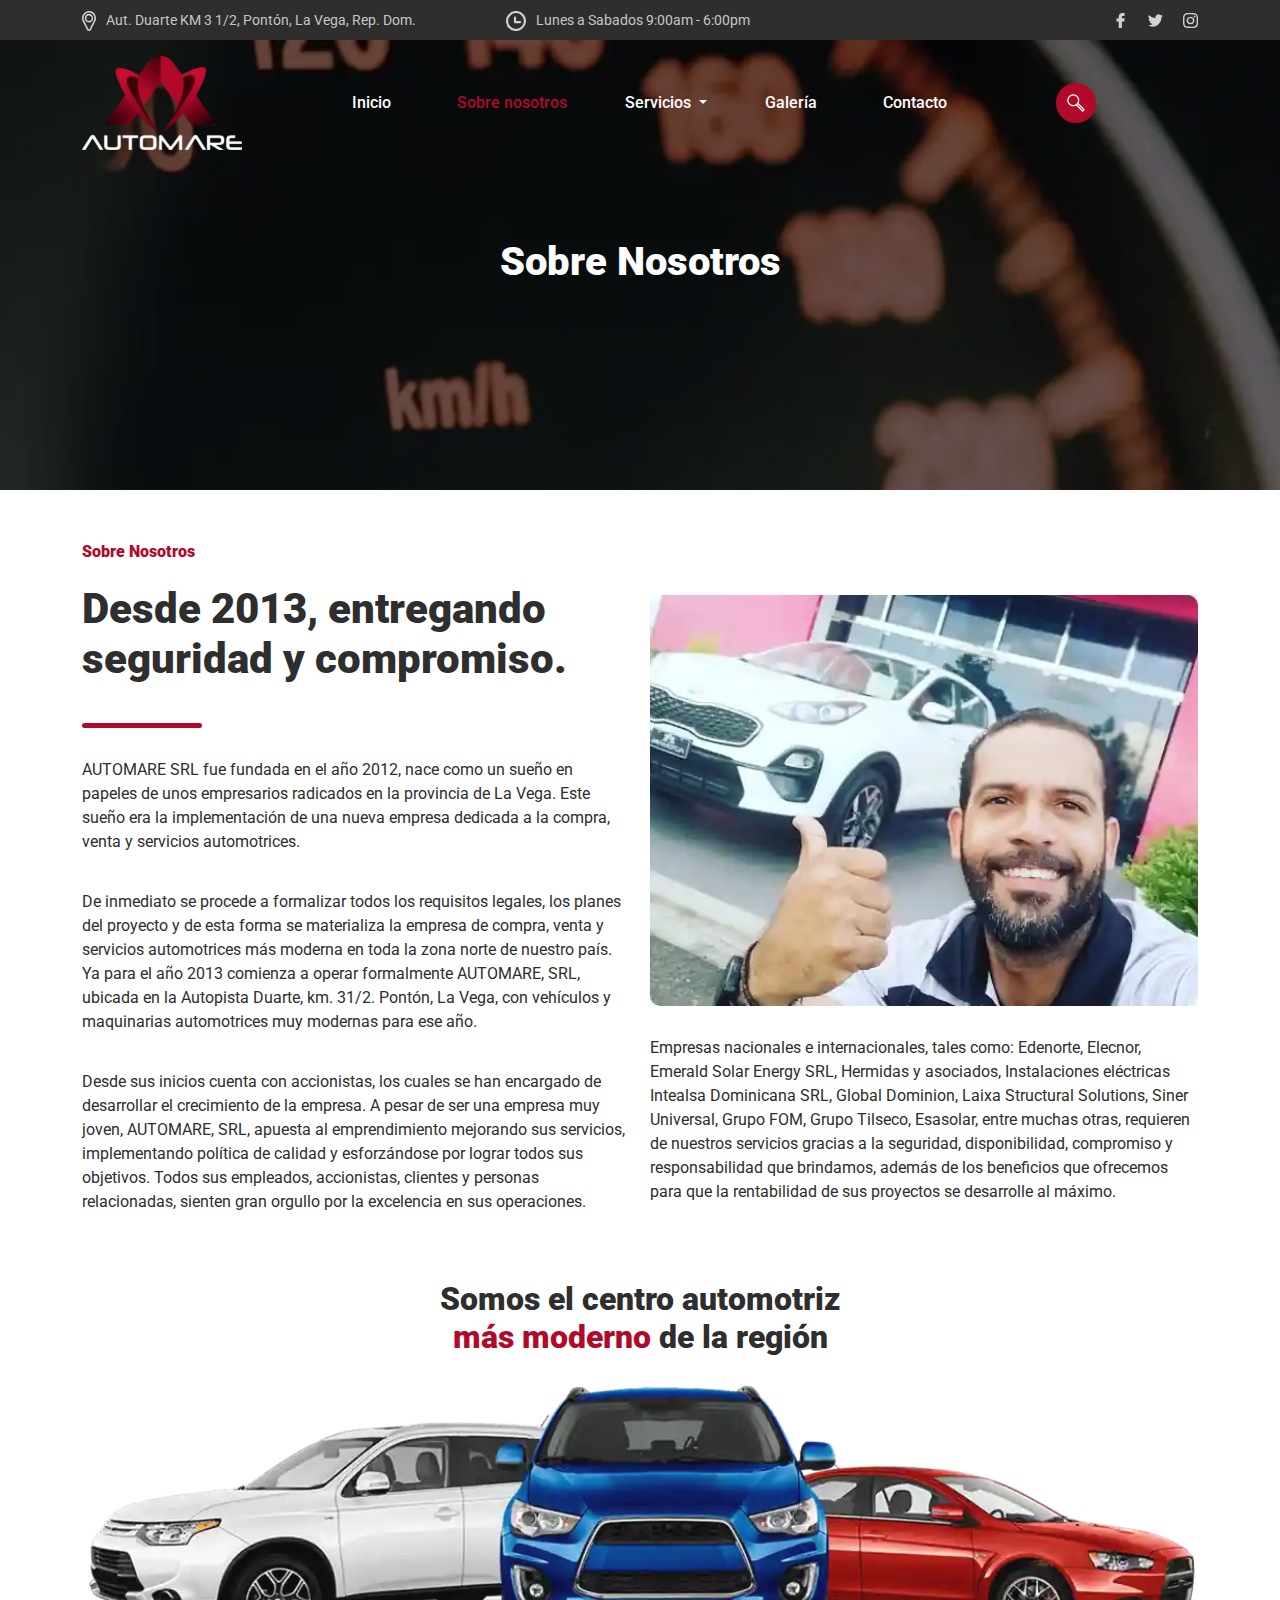
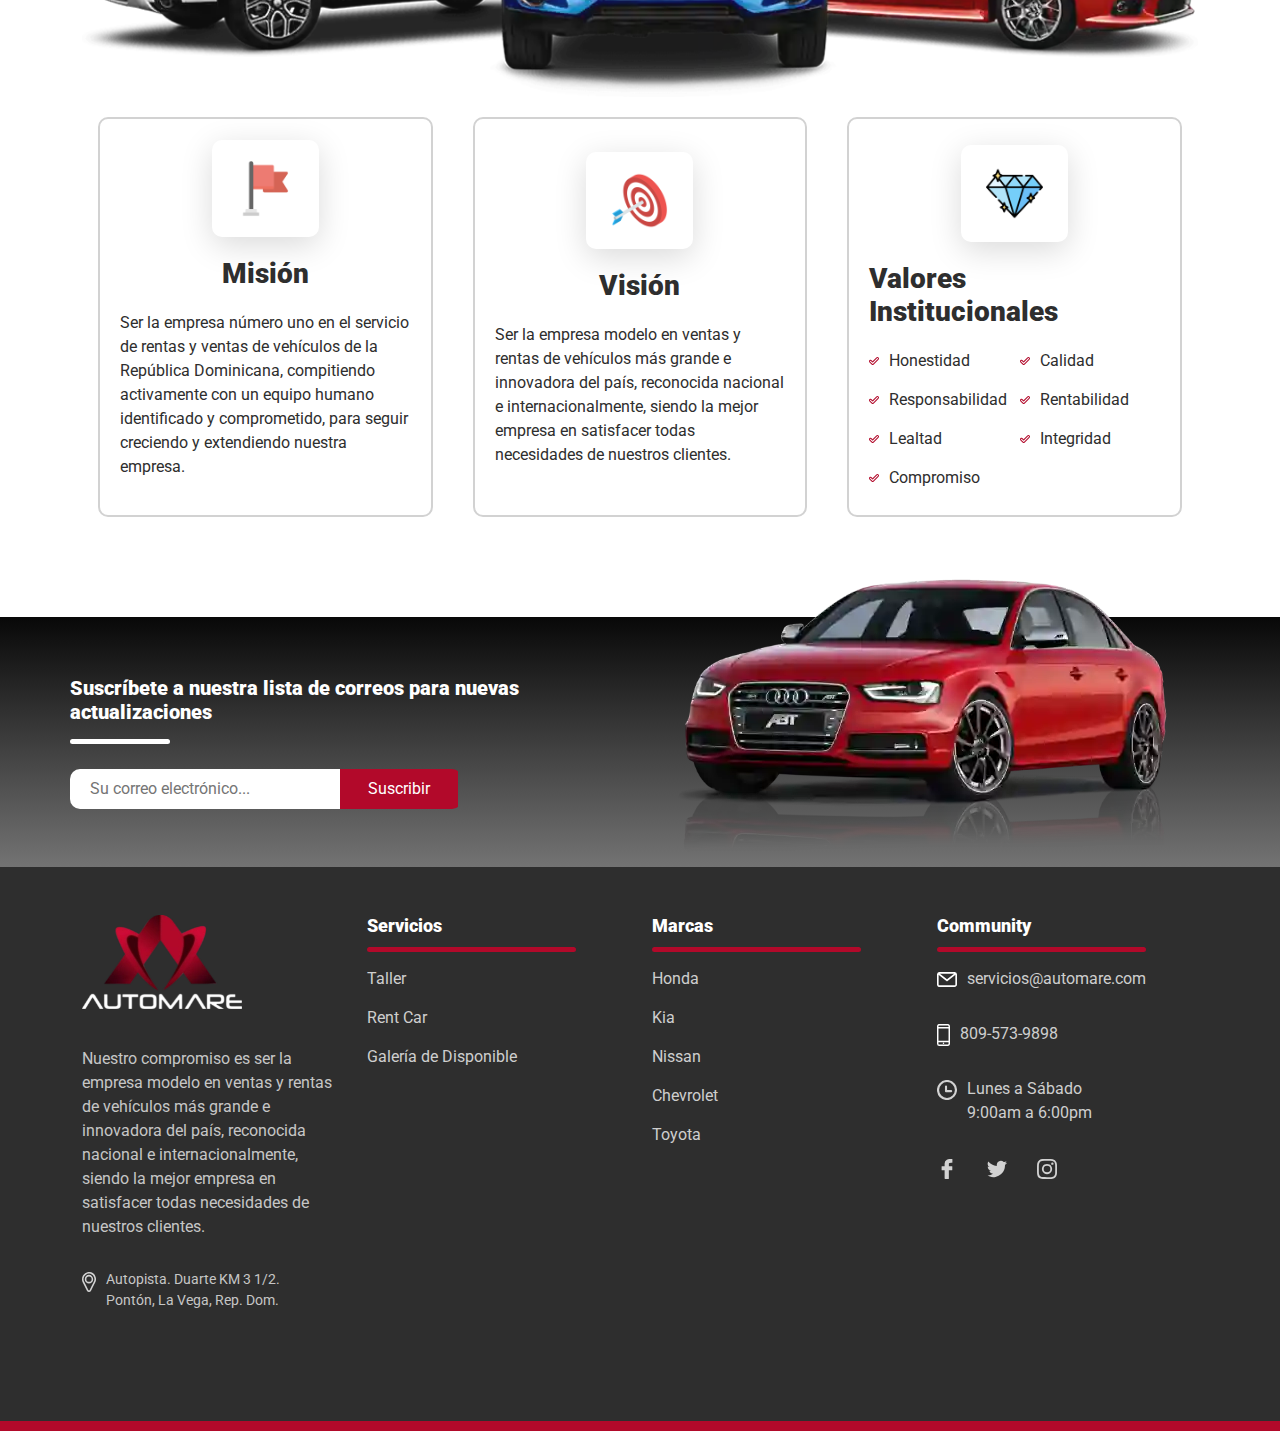
==== commit df40f2c6: "something" ====
--- a/about.html
+++ b/about.html
@@ -293,7 +293,7 @@
           <h5>Marcas</h5>
           <div class="barra"></div>
           <ul class="list-unstyled">
-            <li class="mb-2"><a href="#">honda</a></li>
+             <li class="mb-2"><a href="#">Honda</a></li>
             <li class="mb-2"><a href="#">Kia</a></li>
             <li class="mb-2"><a href="#">Nissan</a></li>
             <li class="mb-2"><a href="#">Chevrolet</a></li>
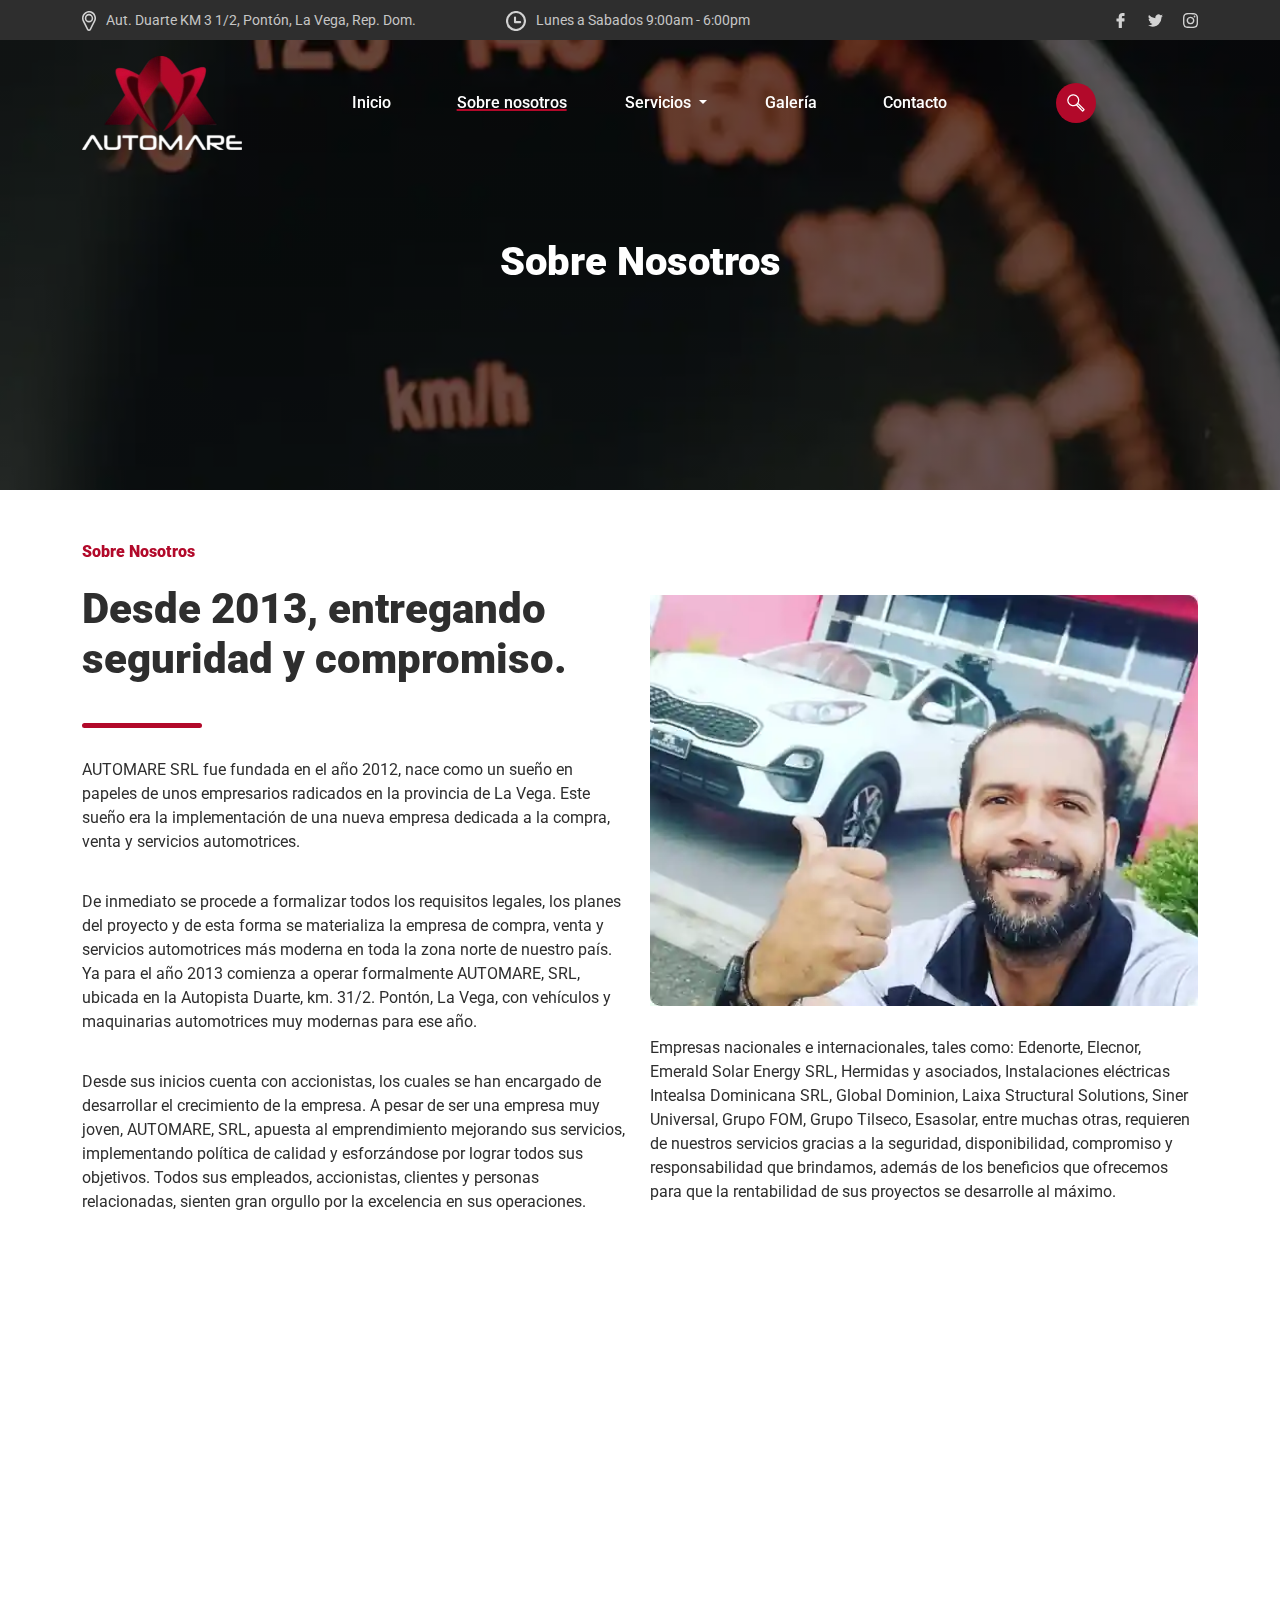
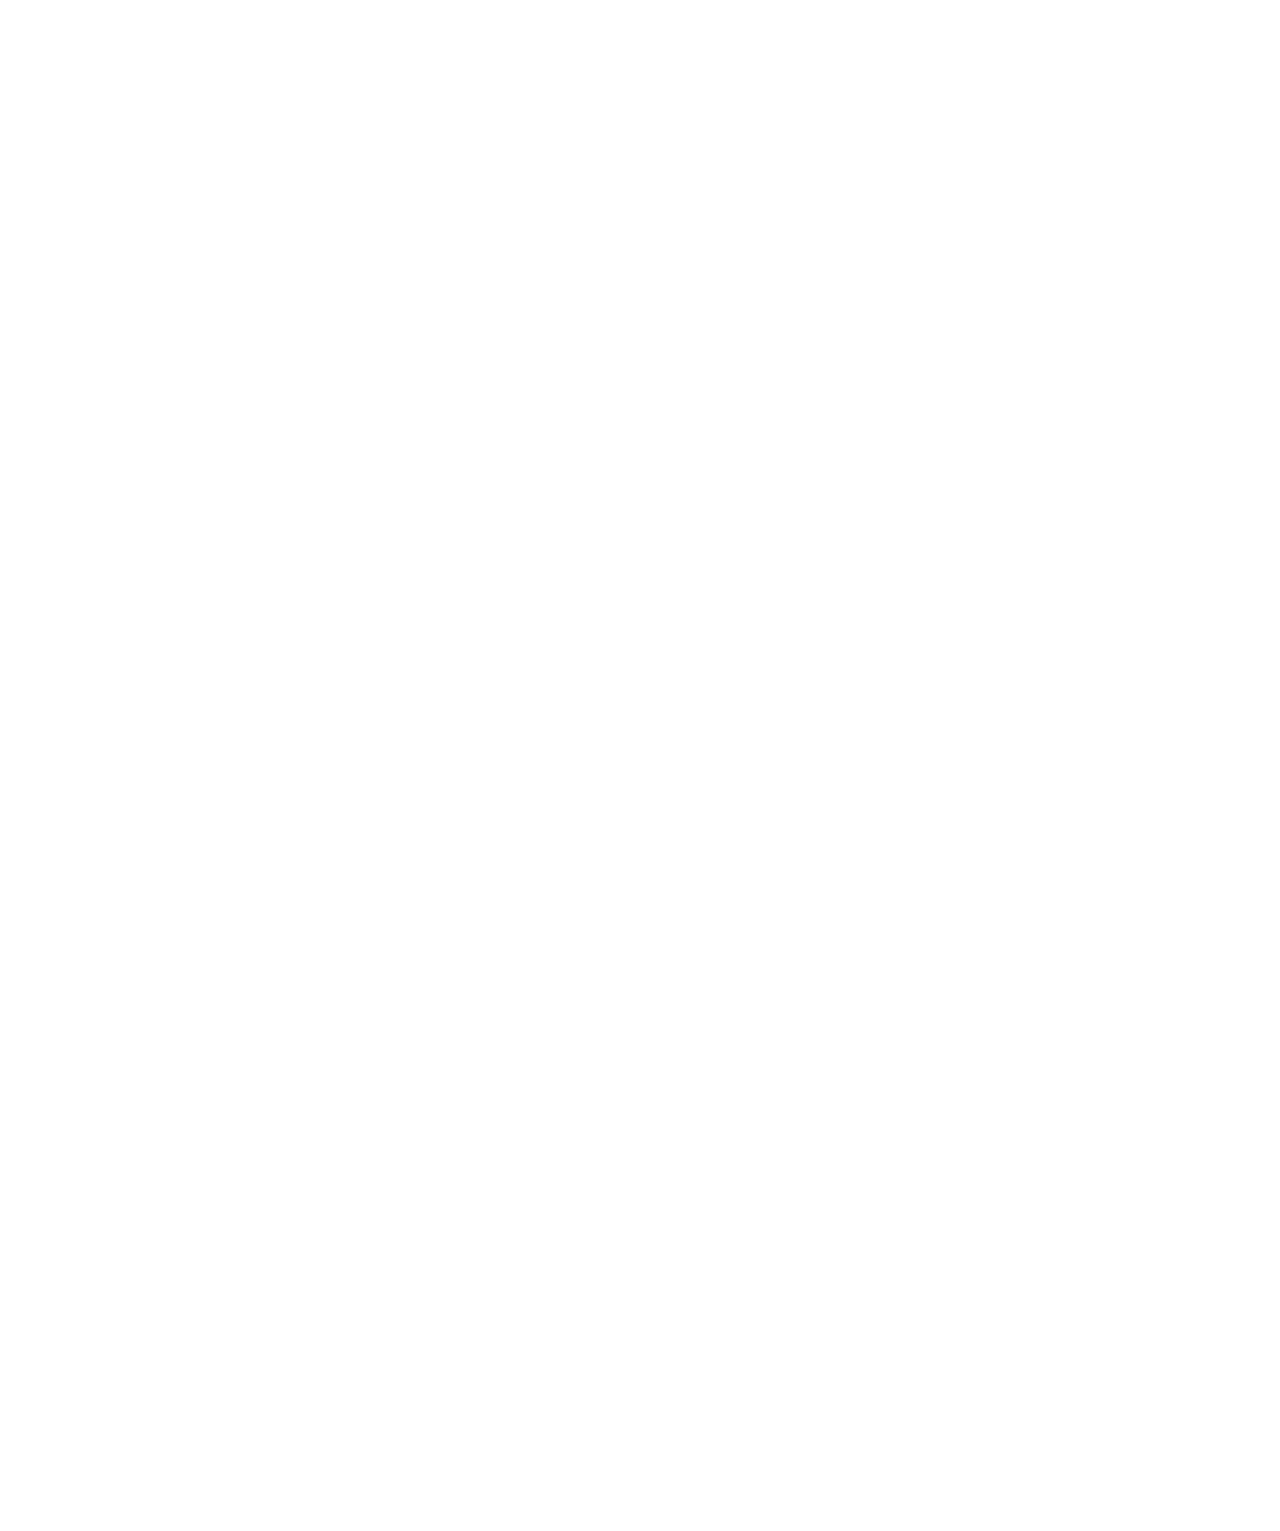
==== commit 1c76ddd6: "animations and search modal implemented" ====
--- a/about.html
+++ b/about.html
@@ -13,12 +13,14 @@
     href="https://fonts.googleapis.com/css2?family=Roboto:ital,wght@0,400;0,500;0,700;0,900;1,300;1,400;1,500;1,700;1,900&display=swap"
     rel="stylesheet">
   <title>Automare - Sobre Nosotros</title>
-  <link rel="shortcut icon" href="./assets/icons/automare_favicon.png" type="image/x-icon">
+   <link rel="shortcut icon" href="./assets/icons/automare_favicon.png" type="image/x-icon">
+<link href="./styles/aos.css" rel="stylesheet">
+<script src="./js/aos.js"></script>
 
 </head>
 
 <body>
-  <div class="navBlack">
+  <div  class="navBlack">
     <div class="container contactHeader">
       <div class="contactHeader__contact">
         <div class="item">
@@ -64,7 +66,8 @@
         <a href="./index.html">
           <img src="./assets/img/Logo-Automare-Blanco.webp">
         </a>
-        <ul class="nav col-12 col-md-auto mb-2 justify-content-center mb-md-0">
+        <ul data-aos="fade-down"
+        data-aos-duration="1500" class="nav col-12 col-md-auto mb-2 justify-content-center mb-md-0">
           <li><a href="./index.html" class="nav-link px-2 link-light ">Inicio</a></li>
           <li><a href="./about.html" class="nav-link px-2 link-light current">Sobre nosotros</a></li>
           <li>
@@ -85,9 +88,29 @@
         <div class="searchButton">
           <img src="./assets/icons/lupa.png">
         </div>
+        <div class="searchModal">
+          <a  href="./index.html">
+            <img src="./assets/img/Logo-Automare-Blanco.webp">
+          </a>
+
+          <div class="searchModal__container">
+            <div class="searchModal__container__close">
+              <div id="searchClose" class=" is-active hamburger">
+                <div class="_layer -top"></div>
+                <div class="_layer -mid"></div>
+                <div class="_layer -bottom"></div>
+              </div>
+            </div>
+            <form class="input">
+              <input placeholder="Buscar..." type="text">
+              <button>Buscar</button>
+            </form>
+          </div>
+        </div>
+
         <div class="hamburger_menu">
 
-          <div class="hamburger">
+          <div id="menu" class="hamburger">
             <div class="_layer -top"></div>
             <div class="_layer -mid"></div>
             <div class="_layer -bottom"></div>
@@ -114,14 +137,16 @@
               <li><a href="#" class="nav-link px-2 link-light">Galería</a></li>
               <li><a href="#" class="nav-link px-2 link-light">Contacto</a></li>
             </ul>
-            <div class="searchButton">
+            <div data-aos="fade-up"
+        data-aos-duration="1500" class="searchButton">
               <img src="./assets/icons/lupa.png">
             </div>
           </nav>
         </div>
       </header>
       <div class="mainContent container px-4 py-5">
-        <h2>Sobre Nosotros</h2>
+        <h2 data-aos="fade-down"
+        data-aos-duration="1000" >Sobre Nosotros</h2>
       </div>
     </div>
   </div>
@@ -129,7 +154,8 @@
   <div class="container">
 
     <div class="aboutUs">
-      <div class="aboutUs__left">
+      <div data-aos="fade-down"
+      data-aos-duration="1300" class="aboutUs__left">
 
         <span>Sobre Nosotros</span>
         <h1>Desde 2013, entregando seguridad y compromiso.</h1>
@@ -148,7 +174,8 @@
           empleados, accionistas, clientes y personas relacionadas, sienten gran orgullo por la excelencia en sus
           operaciones.</p>
       </div>
-      <div class="aboutUs__right">
+      <div data-aos="fade-up"
+      data-aos-duration="1300" class="aboutUs__right">
 
         <img src="./assets/img/happy-person.webp" alt="">
         <p>Empresas nacionales e internacionales, tales como: Edenorte, Elecnor, Emerald Solar Energy SRL, Hermidas y
@@ -163,11 +190,15 @@
 
   <div class="container">
     <div class="compromise">
-      <h2>Somos el centro automotriz <br> <strong> más moderno</strong> de la región</h2>
-      <img src="./assets/img/three-cars.webp" alt="varios carros modernos">
+      <h2 data-aos="fade-down"
+      data-aos-duration="1000">Somos el centro automotriz <br> <strong> más moderno</strong> de la región</h2>
+      <img data-aos="fade-up"
+      data-aos-duration="1200" src="./assets/img/three-cars.webp" alt="varios carros modernos">
       <div class="compromise__missions">
-        <div class="item">
-          <div class="item__imgWrapper shadow">
+        <div data-aos="fade-down"
+        data-aos-duration="1500" class="item">
+          <div data-aos="fade-down"
+          data-aos-duration="1500" class="item__imgWrapper shadow">
 
             <img src="./assets/icons/003-flag.svg" alt="">
           </div>
@@ -176,7 +207,8 @@
             compitiendo activamente con un equipo humano identificado y comprometido, para seguir creciendo y
             extendiendo nuestra empresa.</p>
         </div>
-        <div class="item">
+        <div data-aos="fade-up"
+        data-aos-duration="1500" class="item">
           <div class="item__imgWrapper shadow">
 
             <img src="./assets/icons/001-target.png" alt="">
@@ -185,7 +217,8 @@
           <p>Ser la empresa modelo en ventas y rentas de vehículos más grande e innovadora del país, reconocida nacional
             e internacionalmente, siendo la mejor empresa en satisfacer todas necesidades de nuestros clientes.</p>
         </div>
-        <div class="item valores">
+        <div data-aos="fade-up"
+        data-aos-duration="1500" class="item valores">
           <div class="item__imgWrapper shadow">
 
             <img src="./assets/icons/004-diamond.png" alt="">
@@ -235,9 +268,12 @@
   </div>
 
 
-  <div class="subscribe">
+  <div data-aos="fade-up"
+  data-aos-duration="1100"  class="subscribe">
     <div class="container">
-      <div class="left">
+      <div data-aos="fade-down"
+      data-aos-duration="1200"
+       class="left">
         <h2>Suscríbete a nuestra lista de correos para nuevas actualizaciones</h2>
         <div class="barra"></div>
         <form class="input">
@@ -245,7 +281,8 @@
           <button>Suscribir</button>
         </form>
       </div>
-      <div class="right">
+      <div data-aos="fade-up"
+      data-aos-duration="1200" class="right">
         <img src="./assets/img/red-car.webp">
       </div>
     </div>
@@ -257,7 +294,8 @@
 
 
 
-  <footer class="footer bd-footer py-5">
+  <footer data-aos="fade-up"
+  data-aos-duration="1600" class="footer bd-footer py-5">
     <div class="container ">
       <div class="row">
         <div class="col-lg-3 mb-3">
--- a/styles/about.min.css
+++ b/styles/about.min.css
@@ -1 +1 @@
-.container,.container header,.container header ul{z-index:100!important}body,html{font-family:Roboto,sans-serif!important;margin:0;padding:0}.aboutUs,.center,.compromise,.compromise__missions,.compromise__missions .item,.compromise__missions .item__imgWrapper,.compromise__missions .item__valores .valor,.mainContent,.subscribe .container{display:flex;align-items:center;justify-content:center}.navBlack{background:#2e2e2e;color:#c6c6c6!important}.navBlack p{margin:0;font-size:14px}.navBlack .contactHeader{display:flex;align-items:center;justify-content:space-between;flex-wrap:wrap;color:#c6c6c6!important}.navBlack .contactHeader__contact{display:flex;align-items:center;justify-content:center;min-height:40px;gap:90px}@media (max-width:992px){.navBlack .contactHeader__contact{gap:0;flex-direction:column;align-items:flex-start}.navBlack .contactHeader__contact p{margin:0}.navBlack .contactHeader .item{margin-bottom:20px}}.navBlack .contactHeader .item{display:flex;align-items:center;gap:10px}.navBlack .contactHeader__social{display:flex;gap:20px}.navBlack .contactHeader__social img{width:15px;height:15px}.navBlack .contactHeader__social img:hover{cursor:pointer;transform:scale(1.2);transition:.2s}@media (max-width:575px){.navBlack .contactHeader__social img{width:20px;height:20px}}.container header{background:0 0!important;color:#c6c6c6!important}@media (max-width:992px){.container header{display:flex!important;justify-content:space-between!important;padding:0 1rem}}.container header a img{color:#c6c6c6}.container header .dropdown,.container header .dropdown a{text-decoration:none}.container header .dropdown a:hover{text-decoration:underline #b2092a 2px!important}.container header .dropdown li{display:flex!important;align-items:center!important}.container header .dropdown li a{color:#000!important;text-decoration:none}.container header .dropdown li a:hover{text-decoration:underline #b2092a 2px!important}.container header ul{gap:50px!important}.container header ul li{display:flex!important;align-items:center!important}.container header ul li a{font-size:16px!important;font-weight:500;color:#fff!important}.container header ul li a:hover{text-decoration:underline #b2092a 2px}.container header ul li .current{color:#b2092a!important}@media (max-width:992px){.container header ul{display:none}}.container header .searchButton{height:40px;width:40px;border-radius:50%!important;background-color:#b2092a!important;display:flex;align-items:center;justify-content:center;cursor:pointer}.container header .searchButton img{height:18px;width:18px}.hamburger{display:none;height:30px;width:30px;padding:20px;-webkit-transform:translate3d(0,0,0);transform:translate3d(0,0,0);-webkit-transition:-webkit-transform .25s cubic-bezier(.05,1.04,.72,.98);transition:transform .25s cubic-bezier(.05,1.04,.72,.98);z-index:1002;cursor:pointer;-webkit-user-select:none;-moz-user-select:none;-ms-user-select:none;user-select:none}@media (max-width:992px){.container header .searchButton{display:none}.hamburger{display:block}}.hamburger.is-active{position:fixed;background-color:transparent;right:25px;top:0}._layer{background:#f2f2f2;margin-bottom:4px;border-radius:2px;width:28px;height:4px;opacity:1;-webkit-transform:translate3d(0,0,0);transform:translate3d(0,0,0);-webkit-transition:all .25s cubic-bezier(.05,1.04,.72,.98);transition:all .25s cubic-bezier(.05,1.04,.72,.98)}.hamburger:hover .-top{-webkit-transform:translateY(-100%);-ms-transform:translateY(-100%);transform:translateY(-100%)}.hamburger:hover .-bottom{-webkit-transform:translateY(50%);-ms-transform:translateY(100%);transform:translateY(100%)}.hamburger.is-active .-top{-webkit-transform:translateY(200%) rotate(45deg)!important;-ms-transform:translateY(200%) rotate(45deg)!important;transform:translateY(200%) rotate(45deg)!important}.hamburger.is-active .-mid{opacity:0}.hamburger.is-active .-bottom{-webkit-transform:translateY(-200%) rotate(135deg)!important;-ms-transform:translateY(-200%) rotate(135deg)!important;transform:translateY(-200%) rotate(135deg)!important}.menuppal.is_active{transform:translate3d(0,0,0)}.menuppal{background-color:#2e2e2e;bottom:0;left:0;top:0;right:0;overflow-y:hidden;position:fixed;transform:translate3d(0,-100%,0);transition:transform .35s cubic-bezier(.05,1.04,.72,.98) 0s;z-index:1001;padding-top:20px;display:flex;align-items:center;flex-direction:column;gap:40px}.menuppal>ul{margin:0;padding:0}@media (max-width:992px){.menuppal>ul{display:block!important}}.menuppal ul li{list-style:none;text-align:center;font-family:Verdadna,Arial,Helvetica;font-size:1.5rem;line-height:3em;height:3em;color:#369;text-transform:none;font-weight:700}.menuppal ul li a{padding:0!important;text-decoration:none;color:#369}.menuppal ul li a:hover{text-decoration:none;color:#333}.footer,.footer__item{color:#c6c6c6!important}.footer{border-bottom:10px #b2092a solid;background:#2e2e2e}.footer__item{display:flex;gap:10px;margin:30px 0}.barra,.footer .barra{border-bottom:5px solid #b2092a;margin:10px 0;border-radius:10px}.footer__item .item{display:flex;gap:20px}.footer__item p{font-size:14px}.footer h5{font-size:18px;color:#fff;font-weight:900}.footer .barra{width:80%}.footer li{margin:15px 0}.footer li a{color:#cecece;text-decoration:none}.footer li a:hover{color:#b2092a}.footer .item{display:flex;gap:10px}.footer .social{display:flex;gap:30px}.footer .social img{width:20px;height:20px}body,html{background:#fff!important}.main_container{background-image:linear-gradient(rgba(0,0,0,.6),rgba(0,0,0,.6)),url(../assets/img/about-background.webp);background-size:cover;background-repeat:no-repeat;background-position:center;min-height:50vh}.container{color:#2e2e2e!important}.mainContent{padding:50px 0}.mainContent h2{font-weight:900;font-size:2.5rem;color:#fff}.aboutUs{gap:20px}@media (max-width:1400px){.aboutUs{margin-top:50px}}@media (max-width:992px){.aboutUs{flex-direction:column}.aboutUs__left,.aboutUs__right,.aboutUs__right img{width:100%!important}}.aboutUs__left,.aboutUs__right{height:100%;flex-direction:column;display:flex}.aboutUs p{color:#2e2e2e}@media (max-width:768px){.aboutUs p{margin:0}}.aboutUs__left{width:50%;gap:20px}.aboutUs__left span{color:#b2092a;font-weight:900}.aboutUs__left h1{font-weight:900;color:#2e2e2e;font-size:48px}@media (max-width:1400px){.aboutUs__left h1{font-size:42px}}@media (max-width:1200px){.aboutUs__left h1{width:200%;font-size:38px}}@media (max-width:992px){.aboutUs__left h1{width:100%}}.aboutUs__right{width:50%;gap:30px;padding-top:150px}@media (max-width:1400px){.aboutUs__right{padding-top:45px}.aboutUs__right img{width:100%!important}}@media (max-width:1200px){.aboutUs__right{padding-top:210px}}@media (max-width:992px){.aboutUs__right{padding-top:0}}.barra{width:120px}.compromise{flex-direction:column;margin-top:50px;gap:20px}.compromise h2{font-size:32px;font-weight:900;text-align:center}.compromise h2 strong{color:#b2092a}.compromise img{width:100%}.compromise__missions{flex-wrap:wrap;gap:40px}.compromise__missions .item{flex-direction:column;gap:10px;padding:20px;width:30%;min-width:320px;height:400px;border-radius:10px;border:2px solid #d2d2d2}.compromise__missions .item h3{margin:10px 0;font-style:22px;font-weight:900}.compromise__missions .item__imgWrapper{padding:20px 25px;border-radius:10px;border:none}.compromise__missions .item__valores{display:flex;justify-content:space-between;width:100%;gap:10px}.compromise__missions .item__valores .left{display:flex;flex-direction:column;align-items:flex-start;gap:15px;width:50%}.compromise__missions .item__valores .right{display:flex;align-items:flex-start;flex-direction:column;gap:15px;width:50%}.compromise__missions .item__valores .valor{gap:10px}.compromise__missions .item__valores .valor p{margin:0}.subscribe{background:#737373;background:linear-gradient(#080808,#737373)}.subscribe .container{gap:20px;margin-top:100px;padding:50px 0;position:relative;height:250px}@media (max-width:768px){.subscribe .container{flex-direction:column;height:auto;gap:30px}.subscribe .container .left,.subscribe .container .right{width:100%!important}}.subscribe .container h2{font-weight:900;font-size:20px;color:#fff}.subscribe .container .left{width:50%}.subscribe .container .left .barra{width:100px;border-bottom:5px solid #fff;margin:15px 0 25px}.subscribe .container .left .input{width:70%;height:40px;border-radius:10px;border:none;overflow:hidden}@media (max-width:992px){.subscribe .container .left .input{width:90%;margin:0 auto}.subscribe .container .left .input button{margin-left:-4px!important}}.subscribe .container .left .input input{padding:0 20px;width:70%;height:100%;margin:0!important;border:none;outline:0}.subscribe .container .left .input button{height:100%;width:30%;margin:0 0 0 -8px;border:none;padding:0;background:#b2092a;color:#fff}.subscribe .container .right{display:flex;width:50%}.subscribe .container .right img{top:-50px;position:absolute}@media (max-width:1200px){.subscribe .container .right img{width:450px}}@media (max-width:992px){.subscribe .container .right img{position:static;width:100%}}.shadow{box-shadow:0 .5rem 2rem rgba(0,0,0,.15)!important}+.menuppal,.modal_active{bottom:0;left:0;top:0;right:0}body,html{font-family:Roboto,sans-serif!important;padding:0;margin:0 auto}.modal_active{display:flex!important;z-index:1000000!important}.searchModal{display:none;align-items:center;flex-direction:column;padding-top:50px;position:fixed;background-color:#2e2e2e}.searchModal__container{display:flex;align-items:center;margin-top:50px;width:350px}.searchModal__container .hamburger{display:block!important}.searchModal__container .input{width:100%;height:40px;border-radius:10px;border:none;overflow:hidden}.searchModal__container .input input{padding:0 20px;width:70%;height:100%;margin:0!important;border:none;outline:0}.searchModal__container .input button{height:100%;width:30%;margin:0 0 0 -6px;border:none;padding:0;background:#b2092a;color:#fff}.aboutUs,.center,.compromise,.compromise__missions,.compromise__missions .item,.compromise__missions .item__imgWrapper,.compromise__missions .item__valores .valor,.mainContent,.subscribe .container{display:flex;align-items:center;justify-content:center}.navBlack{background:#2e2e2e;color:#c6c6c6!important}.navBlack p{margin:0;font-size:14px}.navBlack .contactHeader{display:flex;align-items:center;justify-content:space-between;flex-wrap:wrap;color:#c6c6c6!important}.navBlack .contactHeader__contact{display:flex;align-items:center;justify-content:center;min-height:40px;gap:90px}@media (max-width:992px){.navBlack .contactHeader__contact{gap:0;flex-direction:column;align-items:flex-start}.navBlack .contactHeader__contact p{margin:0}.navBlack .contactHeader .item{margin-bottom:20px}}.navBlack .contactHeader .item{display:flex;align-items:center;gap:10px}.navBlack .contactHeader__social{display:flex;gap:20px}.navBlack .contactHeader__social img{width:15px;height:15px}.navBlack .contactHeader__social img:hover{cursor:pointer;transform:scale(1.2);transition:.2s}@media (max-width:575px){.navBlack .contactHeader__social img{width:20px;height:20px}}.container{z-index:100!important}.container header{z-index:100!important;background:0 0!important;color:#c6c6c6!important}@media (max-width:992px){.container header{display:flex!important;justify-content:space-between!important;padding:0 1rem}}.container header a img{color:#c6c6c6}.container header .dropdown,.container header .dropdown a{text-decoration:none}.container header .dropdown a:hover{text-decoration:underline #b2092a 2px!important}.container header .dropdown li{display:flex!important;align-items:center!important}.container header .dropdown li a{color:#000!important;text-decoration:none}.container header .dropdown li a:hover{text-decoration:underline #b2092a 2px!important}.container header ul{z-index:100!important;gap:50px!important}.container header ul li{display:flex!important;align-items:center!important}.container header ul li a{font-size:16px!important;font-weight:500;color:#fff!important}.container header ul li .current,.container header ul li a:hover{text-decoration:underline #b2092a 2px}@media (max-width:992px){.container header ul{display:none}}.container header .searchButton{height:40px;width:40px;border-radius:50%!important;background-color:#b2092a!important;display:flex;align-items:center;justify-content:center;cursor:pointer}.container header .searchButton img{height:18px;width:18px}.hamburger{display:none;height:30px;width:30px;padding:20px;-webkit-transform:translate3d(0,0,0);transform:translate3d(0,0,0);-webkit-transition:-webkit-transform .25s cubic-bezier(.05,1.04,.72,.98);transition:transform .25s cubic-bezier(.05,1.04,.72,.98);z-index:1002;cursor:pointer;-webkit-user-select:none;-moz-user-select:none;-ms-user-select:none;user-select:none}@media (max-width:992px){.container header .searchButton{display:none}.hamburger{display:block}}.hamburger.is-active{position:fixed;background-color:transparent;right:25px;top:0}._layer{background:#f2f2f2;margin-bottom:4px;border-radius:2px;width:28px;height:4px;opacity:1;-webkit-transform:translate3d(0,0,0);transform:translate3d(0,0,0);-webkit-transition:all .25s cubic-bezier(.05,1.04,.72,.98);transition:all .25s cubic-bezier(.05,1.04,.72,.98)}.hamburger:hover .-top{-webkit-transform:translateY(-100%);-ms-transform:translateY(-100%);transform:translateY(-100%)}.hamburger:hover .-bottom{-webkit-transform:translateY(50%);-ms-transform:translateY(100%);transform:translateY(100%)}.hamburger.is-active .-top{-webkit-transform:translateY(200%) rotate(45deg)!important;-ms-transform:translateY(200%) rotate(45deg)!important;transform:translateY(200%) rotate(45deg)!important}.hamburger.is-active .-mid{opacity:0}.hamburger.is-active .-bottom{-webkit-transform:translateY(-200%) rotate(135deg)!important;-ms-transform:translateY(-200%) rotate(135deg)!important;transform:translateY(-200%) rotate(135deg)!important}.menuppal.is_active{transform:translate3d(0,0,0)}.menuppal{background-color:#2e2e2e;overflow-y:hidden;position:fixed;transform:translate3d(0,-100%,0);transition:transform .35s cubic-bezier(.05,1.04,.72,.98) 0s;z-index:1001;padding-top:20px;display:flex;align-items:center;flex-direction:column;gap:40px}.menuppal>ul{margin:0;padding:0}@media (max-width:992px){.menuppal>ul{display:block!important}}.menuppal ul li{list-style:none;text-align:center;font-family:Verdadna,Arial,Helvetica;font-size:1.5rem;line-height:3em;height:3em;color:#369;text-transform:none;font-weight:700}.menuppal ul li a{padding:0!important;text-decoration:none;color:#369}.menuppal ul li a:hover{text-decoration:none;color:#333}.footer,.footer__item{color:#c6c6c6!important}.footer{border-bottom:10px #b2092a solid;background:#2e2e2e}.footer__item{display:flex;gap:10px;margin:30px 0}.barra,.footer .barra{border-bottom:5px solid #b2092a;margin:10px 0;border-radius:10px}.footer__item .item{display:flex;gap:20px}.footer__item p{font-size:14px}.footer h5{font-size:18px;color:#fff;font-weight:900}.footer .barra{width:80%}.footer li{margin:15px 0}.footer li a{color:#cecece;text-decoration:none}.footer li a:hover{color:#b2092a}.footer .item{display:flex;gap:10px}.footer .social{display:flex;gap:30px}.footer .social img{width:20px;height:20px}body,html{background:#fff!important}.main_container{background-image:linear-gradient(rgba(0,0,0,.6),rgba(0,0,0,.6)),url(../assets/img/about-background.webp);background-size:cover;background-repeat:no-repeat;background-position:center;min-height:50vh}.container{color:#2e2e2e!important}.mainContent{padding:50px 0}.mainContent h2{font-weight:900;font-size:2.5rem;color:#fff}.aboutUs{gap:20px}@media (max-width:1400px){.aboutUs{margin-top:50px}}@media (max-width:992px){.aboutUs{flex-direction:column}.aboutUs__left,.aboutUs__right,.aboutUs__right img{width:100%!important}}.aboutUs__left,.aboutUs__right{height:100%;flex-direction:column;display:flex}.aboutUs p{color:#2e2e2e}@media (max-width:768px){.aboutUs p{margin:0}}.aboutUs__left{width:50%;gap:20px}.aboutUs__left span{color:#b2092a;font-weight:900}.aboutUs__left h1{font-weight:900;color:#2e2e2e;font-size:48px}@media (max-width:1400px){.aboutUs__left h1{font-size:42px}}@media (max-width:1200px){.aboutUs__left h1{width:200%;font-size:38px}}@media (max-width:992px){.aboutUs__left h1{width:100%}}.aboutUs__right{width:50%;gap:30px;padding-top:150px}@media (max-width:1400px){.aboutUs__right{padding-top:45px}.aboutUs__right img{width:100%!important}}@media (max-width:1200px){.aboutUs__right{padding-top:210px}}@media (max-width:992px){.aboutUs__right{padding-top:0}}.barra{width:120px}.compromise{flex-direction:column;margin-top:50px;gap:20px}.compromise h2{font-size:32px;font-weight:900;text-align:center}.compromise h2 strong{color:#b2092a}.compromise img{width:100%}.compromise__missions{flex-wrap:wrap;gap:40px}.compromise__missions .item{flex-direction:column;gap:10px;padding:20px;width:30%;min-width:320px;height:400px;border-radius:10px;border:2px solid #d2d2d2}.compromise__missions .item h3{margin:10px 0;font-style:22px;font-weight:900}.compromise__missions .item__imgWrapper{padding:20px 25px;border-radius:10px;border:none}.compromise__missions .item__valores{display:flex;justify-content:space-between;width:100%;gap:10px}.compromise__missions .item__valores .left{display:flex;flex-direction:column;align-items:flex-start;gap:15px;width:50%}.compromise__missions .item__valores .right{display:flex;align-items:flex-start;flex-direction:column;gap:15px;width:50%}.compromise__missions .item__valores .valor{gap:10px}.compromise__missions .item__valores .valor p{margin:0}.subscribe{background:#737373;background:linear-gradient(#080808,#737373)}.subscribe .container{gap:20px;margin-top:100px;padding:50px 0;position:relative;height:250px}@media (max-width:768px){.subscribe .container{flex-direction:column;height:auto;gap:30px}.subscribe .container .left,.subscribe .container .right{width:100%!important}}.subscribe .container h2{font-weight:900;font-size:20px;color:#fff}.subscribe .container .left{width:50%}.subscribe .container .left .barra{width:100px;border-bottom:5px solid #fff;margin:15px 0 25px}.subscribe .container .left .input{width:70%;height:40px;border-radius:10px;border:none;overflow:hidden}@media (max-width:992px){.subscribe .container .left .input{width:90%;margin:0 auto}.subscribe .container .left .input button{margin-left:-4px!important}}.subscribe .container .left .input input{padding:0 20px;width:70%;height:100%;margin:0!important;border:none;outline:0}.subscribe .container .left .input button{height:100%;width:30%;margin:0 0 0 -8px;border:none;padding:0;background:#b2092a;color:#fff}.subscribe .container .right{display:flex;width:50%}.subscribe .container .right img{top:-170px;position:absolute}@media (max-width:1200px){.subscribe .container .right img{width:450px}}@media (max-width:992px){.subscribe .container .right img{position:static;width:100%}}.shadow{box-shadow:0 .5rem 2rem rgba(0,0,0,.15)!important}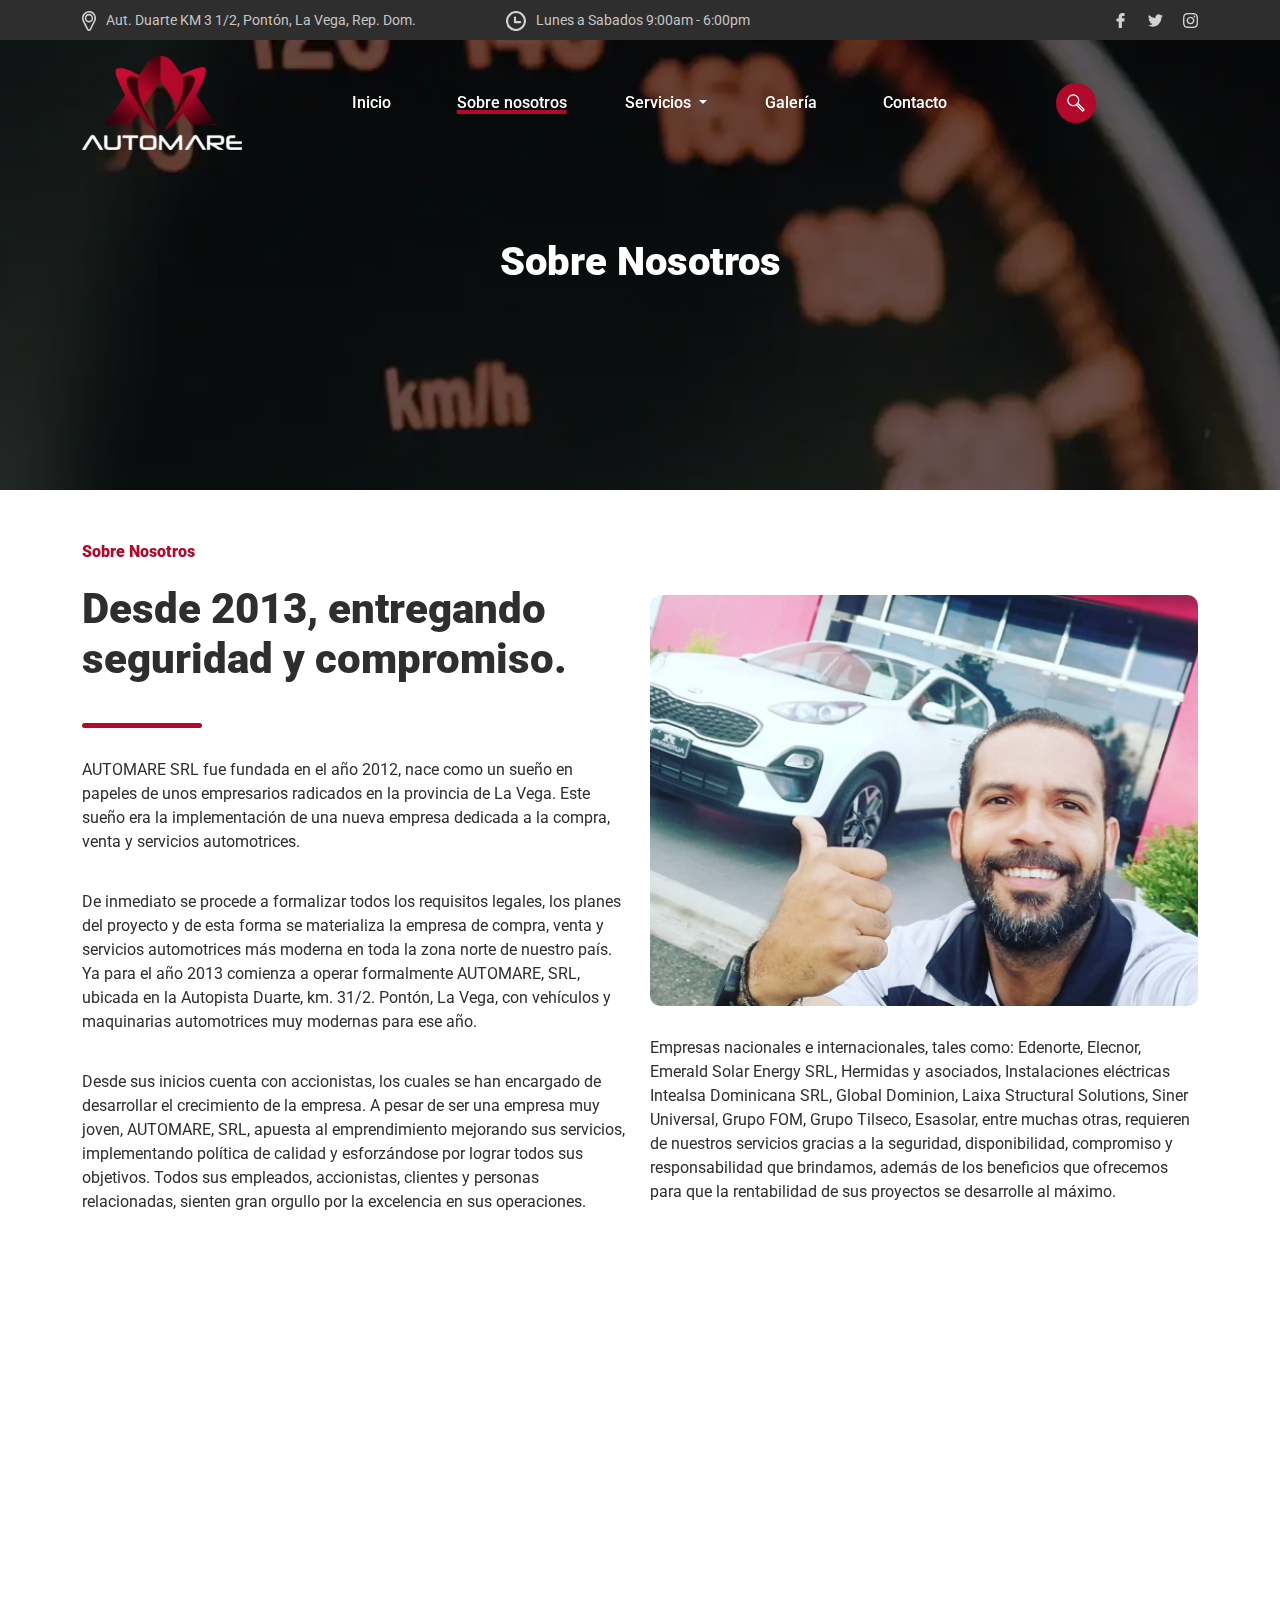
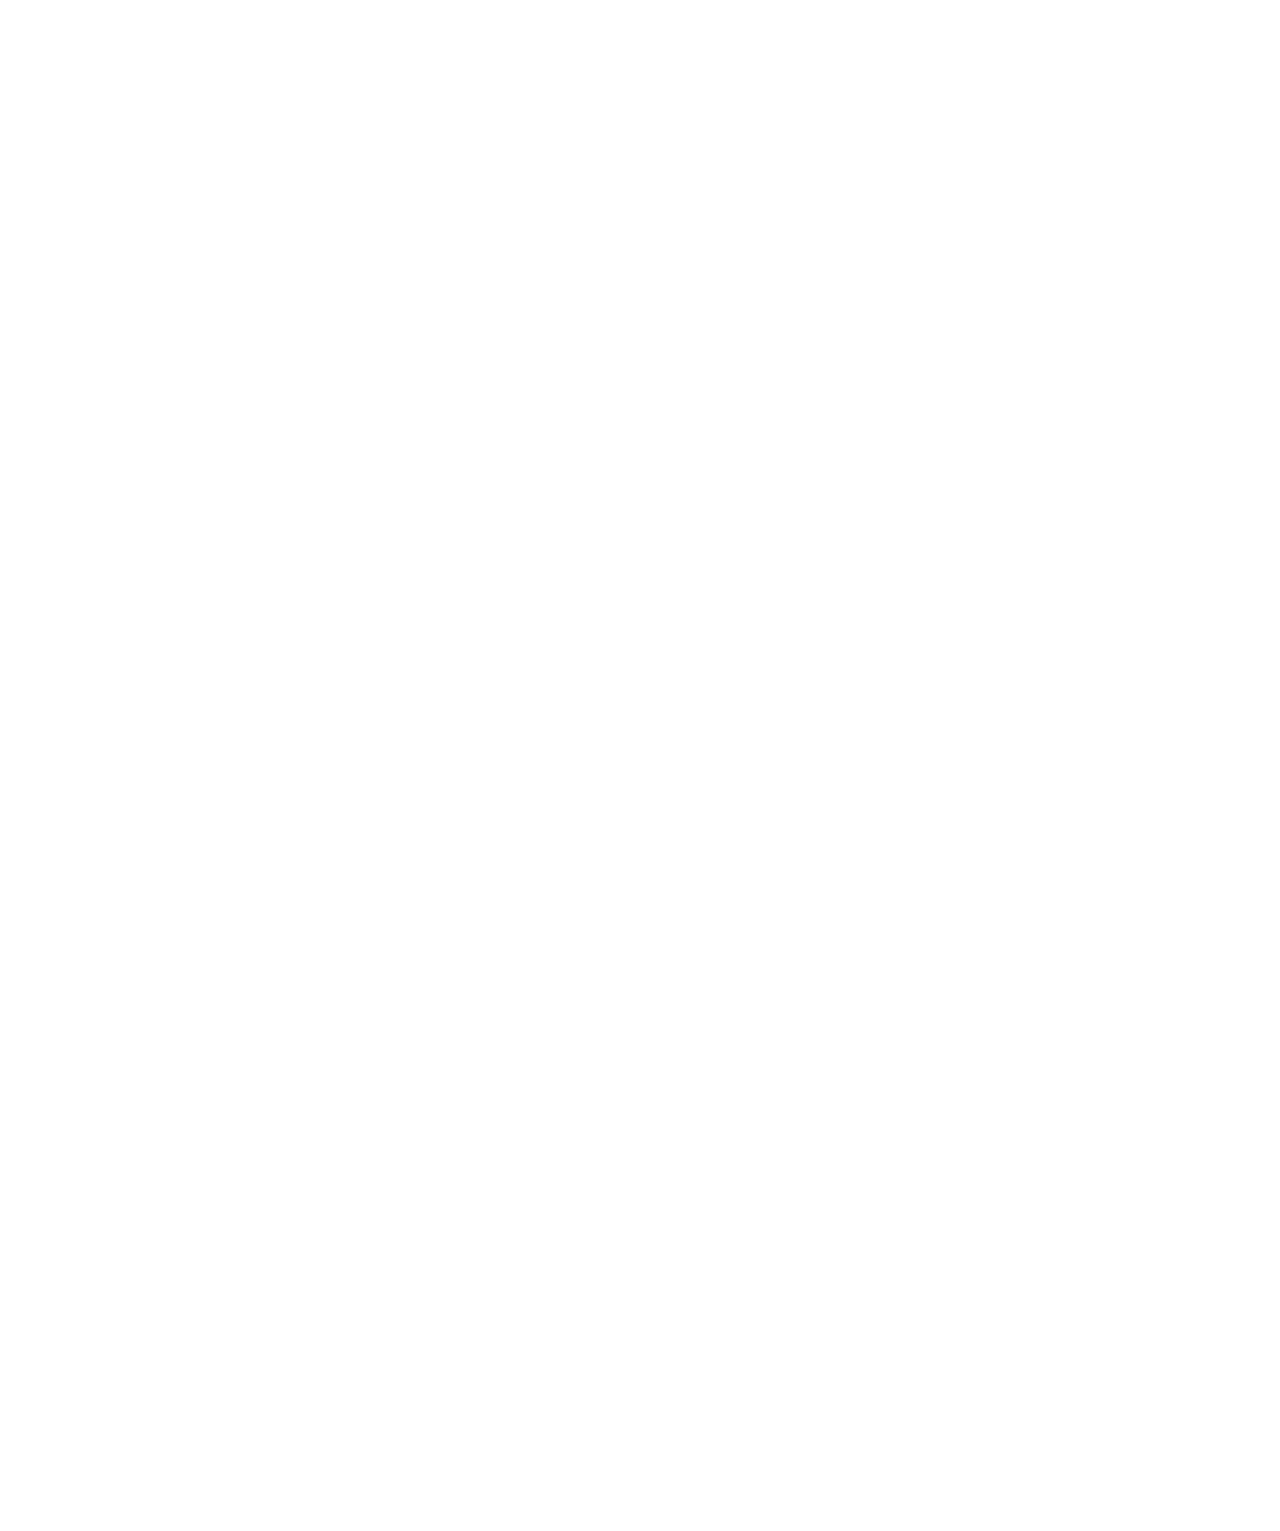
==== commit 626f460c: "upgrade design, fixed with in navbar, search implemented in hamburger menu, upgrade the image's qual" ====
--- a/about.html
+++ b/about.html
@@ -119,6 +119,10 @@
             <a href="/">
               <img src="./assets/img/Logo-Automare-Blanco.webp">
             </a>
+            <form class="input">
+              <input placeholder="Buscar..." type="text">
+              <button>Buscar</button>
+            </form>
             <ul>
               <li><a href="./index.html" class="nav-link px-2 link-light ">Inicio</a></li>
               <li><a href="./about.html" class="nav-link px-2 link-light current ">Sobre nosotros</a></li>
@@ -177,7 +181,7 @@
       <div data-aos="fade-up"
       data-aos-duration="1300" class="aboutUs__right">
 
-        <img src="./assets/img/happy-person.webp" alt="">
+        <img src="./assets/img/happy-person.png" alt="">
         <p>Empresas nacionales e internacionales, tales como: Edenorte, Elecnor, Emerald Solar Energy SRL, Hermidas y
           asociados, Instalaciones eléctricas Intealsa Dominicana SRL, Global Dominion, Laixa Structural Solutions,
           Siner Universal, Grupo FOM, Grupo Tilseco, Esasolar, entre muchas otras, requieren de nuestros servicios
@@ -193,7 +197,7 @@
       <h2 data-aos="fade-down"
       data-aos-duration="1000">Somos el centro automotriz <br> <strong> más moderno</strong> de la región</h2>
       <img data-aos="fade-up"
-      data-aos-duration="1200" src="./assets/img/three-cars.webp" alt="varios carros modernos">
+      data-aos-duration="1200" src="./assets/img/three-cars.png" alt="varios carros modernos">
       <div class="compromise__missions">
         <div data-aos="fade-down"
         data-aos-duration="1500" class="item">
@@ -283,7 +287,7 @@
       </div>
       <div data-aos="fade-up"
       data-aos-duration="1200" class="right">
-        <img src="./assets/img/red-car.webp">
+        <img src="./assets/img/red-car.png">
       </div>
     </div>
   </div>
--- a/styles/about.min.css
+++ b/styles/about.min.css
@@ -1 +1 @@
-.menuppal,.modal_active{bottom:0;left:0;top:0;right:0}body,html{font-family:Roboto,sans-serif!important;padding:0;margin:0 auto}.modal_active{display:flex!important;z-index:1000000!important}.searchModal{display:none;align-items:center;flex-direction:column;padding-top:50px;position:fixed;background-color:#2e2e2e}.searchModal__container{display:flex;align-items:center;margin-top:50px;width:350px}.searchModal__container .hamburger{display:block!important}.searchModal__container .input{width:100%;height:40px;border-radius:10px;border:none;overflow:hidden}.searchModal__container .input input{padding:0 20px;width:70%;height:100%;margin:0!important;border:none;outline:0}.searchModal__container .input button{height:100%;width:30%;margin:0 0 0 -6px;border:none;padding:0;background:#b2092a;color:#fff}.aboutUs,.center,.compromise,.compromise__missions,.compromise__missions .item,.compromise__missions .item__imgWrapper,.compromise__missions .item__valores .valor,.mainContent,.subscribe .container{display:flex;align-items:center;justify-content:center}.navBlack{background:#2e2e2e;color:#c6c6c6!important}.navBlack p{margin:0;font-size:14px}.navBlack .contactHeader{display:flex;align-items:center;justify-content:space-between;flex-wrap:wrap;color:#c6c6c6!important}.navBlack .contactHeader__contact{display:flex;align-items:center;justify-content:center;min-height:40px;gap:90px}@media (max-width:992px){.navBlack .contactHeader__contact{gap:0;flex-direction:column;align-items:flex-start}.navBlack .contactHeader__contact p{margin:0}.navBlack .contactHeader .item{margin-bottom:20px}}.navBlack .contactHeader .item{display:flex;align-items:center;gap:10px}.navBlack .contactHeader__social{display:flex;gap:20px}.navBlack .contactHeader__social img{width:15px;height:15px}.navBlack .contactHeader__social img:hover{cursor:pointer;transform:scale(1.2);transition:.2s}@media (max-width:575px){.navBlack .contactHeader__social img{width:20px;height:20px}}.container{z-index:100!important}.container header{z-index:100!important;background:0 0!important;color:#c6c6c6!important}@media (max-width:992px){.container header{display:flex!important;justify-content:space-between!important;padding:0 1rem}}.container header a img{color:#c6c6c6}.container header .dropdown,.container header .dropdown a{text-decoration:none}.container header .dropdown a:hover{text-decoration:underline #b2092a 2px!important}.container header .dropdown li{display:flex!important;align-items:center!important}.container header .dropdown li a{color:#000!important;text-decoration:none}.container header .dropdown li a:hover{text-decoration:underline #b2092a 2px!important}.container header ul{z-index:100!important;gap:50px!important}.container header ul li{display:flex!important;align-items:center!important}.container header ul li a{font-size:16px!important;font-weight:500;color:#fff!important}.container header ul li .current,.container header ul li a:hover{text-decoration:underline #b2092a 2px}@media (max-width:992px){.container header ul{display:none}}.container header .searchButton{height:40px;width:40px;border-radius:50%!important;background-color:#b2092a!important;display:flex;align-items:center;justify-content:center;cursor:pointer}.container header .searchButton img{height:18px;width:18px}.hamburger{display:none;height:30px;width:30px;padding:20px;-webkit-transform:translate3d(0,0,0);transform:translate3d(0,0,0);-webkit-transition:-webkit-transform .25s cubic-bezier(.05,1.04,.72,.98);transition:transform .25s cubic-bezier(.05,1.04,.72,.98);z-index:1002;cursor:pointer;-webkit-user-select:none;-moz-user-select:none;-ms-user-select:none;user-select:none}@media (max-width:992px){.container header .searchButton{display:none}.hamburger{display:block}}.hamburger.is-active{position:fixed;background-color:transparent;right:25px;top:0}._layer{background:#f2f2f2;margin-bottom:4px;border-radius:2px;width:28px;height:4px;opacity:1;-webkit-transform:translate3d(0,0,0);transform:translate3d(0,0,0);-webkit-transition:all .25s cubic-bezier(.05,1.04,.72,.98);transition:all .25s cubic-bezier(.05,1.04,.72,.98)}.hamburger:hover .-top{-webkit-transform:translateY(-100%);-ms-transform:translateY(-100%);transform:translateY(-100%)}.hamburger:hover .-bottom{-webkit-transform:translateY(50%);-ms-transform:translateY(100%);transform:translateY(100%)}.hamburger.is-active .-top{-webkit-transform:translateY(200%) rotate(45deg)!important;-ms-transform:translateY(200%) rotate(45deg)!important;transform:translateY(200%) rotate(45deg)!important}.hamburger.is-active .-mid{opacity:0}.hamburger.is-active .-bottom{-webkit-transform:translateY(-200%) rotate(135deg)!important;-ms-transform:translateY(-200%) rotate(135deg)!important;transform:translateY(-200%) rotate(135deg)!important}.menuppal.is_active{transform:translate3d(0,0,0)}.menuppal{background-color:#2e2e2e;overflow-y:hidden;position:fixed;transform:translate3d(0,-100%,0);transition:transform .35s cubic-bezier(.05,1.04,.72,.98) 0s;z-index:1001;padding-top:20px;display:flex;align-items:center;flex-direction:column;gap:40px}.menuppal>ul{margin:0;padding:0}@media (max-width:992px){.menuppal>ul{display:block!important}}.menuppal ul li{list-style:none;text-align:center;font-family:Verdadna,Arial,Helvetica;font-size:1.5rem;line-height:3em;height:3em;color:#369;text-transform:none;font-weight:700}.menuppal ul li a{padding:0!important;text-decoration:none;color:#369}.menuppal ul li a:hover{text-decoration:none;color:#333}.footer,.footer__item{color:#c6c6c6!important}.footer{border-bottom:10px #b2092a solid;background:#2e2e2e}.footer__item{display:flex;gap:10px;margin:30px 0}.barra,.footer .barra{border-bottom:5px solid #b2092a;margin:10px 0;border-radius:10px}.footer__item .item{display:flex;gap:20px}.footer__item p{font-size:14px}.footer h5{font-size:18px;color:#fff;font-weight:900}.footer .barra{width:80%}.footer li{margin:15px 0}.footer li a{color:#cecece;text-decoration:none}.footer li a:hover{color:#b2092a}.footer .item{display:flex;gap:10px}.footer .social{display:flex;gap:30px}.footer .social img{width:20px;height:20px}body,html{background:#fff!important}.main_container{background-image:linear-gradient(rgba(0,0,0,.6),rgba(0,0,0,.6)),url(../assets/img/about-background.webp);background-size:cover;background-repeat:no-repeat;background-position:center;min-height:50vh}.container{color:#2e2e2e!important}.mainContent{padding:50px 0}.mainContent h2{font-weight:900;font-size:2.5rem;color:#fff}.aboutUs{gap:20px}@media (max-width:1400px){.aboutUs{margin-top:50px}}@media (max-width:992px){.aboutUs{flex-direction:column}.aboutUs__left,.aboutUs__right,.aboutUs__right img{width:100%!important}}.aboutUs__left,.aboutUs__right{height:100%;flex-direction:column;display:flex}.aboutUs p{color:#2e2e2e}@media (max-width:768px){.aboutUs p{margin:0}}.aboutUs__left{width:50%;gap:20px}.aboutUs__left span{color:#b2092a;font-weight:900}.aboutUs__left h1{font-weight:900;color:#2e2e2e;font-size:48px}@media (max-width:1400px){.aboutUs__left h1{font-size:42px}}@media (max-width:1200px){.aboutUs__left h1{width:200%;font-size:38px}}@media (max-width:992px){.aboutUs__left h1{width:100%}}.aboutUs__right{width:50%;gap:30px;padding-top:150px}@media (max-width:1400px){.aboutUs__right{padding-top:45px}.aboutUs__right img{width:100%!important}}@media (max-width:1200px){.aboutUs__right{padding-top:210px}}@media (max-width:992px){.aboutUs__right{padding-top:0}}.barra{width:120px}.compromise{flex-direction:column;margin-top:50px;gap:20px}.compromise h2{font-size:32px;font-weight:900;text-align:center}.compromise h2 strong{color:#b2092a}.compromise img{width:100%}.compromise__missions{flex-wrap:wrap;gap:40px}.compromise__missions .item{flex-direction:column;gap:10px;padding:20px;width:30%;min-width:320px;height:400px;border-radius:10px;border:2px solid #d2d2d2}.compromise__missions .item h3{margin:10px 0;font-style:22px;font-weight:900}.compromise__missions .item__imgWrapper{padding:20px 25px;border-radius:10px;border:none}.compromise__missions .item__valores{display:flex;justify-content:space-between;width:100%;gap:10px}.compromise__missions .item__valores .left{display:flex;flex-direction:column;align-items:flex-start;gap:15px;width:50%}.compromise__missions .item__valores .right{display:flex;align-items:flex-start;flex-direction:column;gap:15px;width:50%}.compromise__missions .item__valores .valor{gap:10px}.compromise__missions .item__valores .valor p{margin:0}.subscribe{background:#737373;background:linear-gradient(#080808,#737373)}.subscribe .container{gap:20px;margin-top:100px;padding:50px 0;position:relative;height:250px}@media (max-width:768px){.subscribe .container{flex-direction:column;height:auto;gap:30px}.subscribe .container .left,.subscribe .container .right{width:100%!important}}.subscribe .container h2{font-weight:900;font-size:20px;color:#fff}.subscribe .container .left{width:50%}.subscribe .container .left .barra{width:100px;border-bottom:5px solid #fff;margin:15px 0 25px}.subscribe .container .left .input{width:70%;height:40px;border-radius:10px;border:none;overflow:hidden}@media (max-width:992px){.subscribe .container .left .input{width:90%;margin:0 auto}.subscribe .container .left .input button{margin-left:-4px!important}}.subscribe .container .left .input input{padding:0 20px;width:70%;height:100%;margin:0!important;border:none;outline:0}.subscribe .container .left .input button{height:100%;width:30%;margin:0 0 0 -8px;border:none;padding:0;background:#b2092a;color:#fff}.subscribe .container .right{display:flex;width:50%}.subscribe .container .right img{top:-170px;position:absolute}@media (max-width:1200px){.subscribe .container .right img{width:450px}}@media (max-width:992px){.subscribe .container .right img{position:static;width:100%}}.shadow{box-shadow:0 .5rem 2rem rgba(0,0,0,.15)!important}+body,html{font-family:Roboto,sans-serif!important;padding:0;margin:0 auto}.modal_active{display:flex!important;z-index:1000000!important;top:0;left:0;right:0;bottom:0}.container,.container header,.container header ul{z-index:100!important}.searchModal{display:none;align-items:center;flex-direction:column;padding-top:50px;position:fixed;background-color:#2e2e2e}.searchModal__container{display:flex;align-items:center;margin-top:50px;width:350px}.searchModal__container .hamburger{display:block!important}.input{width:100%;height:40px;border-radius:10px;border:none;overflow:hidden}.input input{padding:0 20px;width:70%;height:100%;margin:0!important;border:none;outline:0}.input button{height:100%;width:30%;margin:0 0 0 -6px;border:none;padding:0;background:#b2092a;color:#fff}.aboutUs,.center,.compromise,.compromise__missions,.compromise__missions .item,.compromise__missions .item__imgWrapper,.compromise__missions .item__valores .valor,.mainContent,.subscribe .container{display:flex;align-items:center;justify-content:center}.navBlack{background:#2e2e2e;color:#c6c6c6!important}.navBlack p{margin:0;font-size:14px}.navBlack .contactHeader{display:flex;align-items:center;justify-content:space-between;flex-wrap:wrap;color:#c6c6c6!important}.navBlack .contactHeader__contact{display:flex;align-items:center;justify-content:center;min-height:40px;gap:90px}@media (max-width:992px){.navBlack .contactHeader__contact:nth-child(2){width:30%}.navBlack .contactHeader__contact{justify-content:space-around;align-items:center}}@media (max-width:768px){.navBlack .contactHeader__contact{gap:15px}.navBlack .contactHeader .item p{font-size:12px}}.navBlack .contactHeader .item{display:flex;align-items:center;gap:10px}@media (max-width:992px){.navBlack .contactHeader .contactHeader__social{display:none}}.contactHeader__social{display:flex;gap:20px}.contactHeader__social img{width:15px;height:15px}.contactHeader__social img:hover{cursor:pointer;transform:scale(1.2);transition:.2s}@media (max-width:575px){.contactHeader__social img{width:20px;height:20px}}.container header{background:0 0!important;color:#c6c6c6!important}@media (max-width:992px){.container header{display:flex!important;justify-content:space-between!important;padding:0 1rem}}.container header a img{color:#c6c6c6}.container header .dropdown,.container header .dropdown a{text-decoration:none}.container header .dropdown a:hover{text-decoration:underline #b2092a 4px}.container header .dropdown li{display:flex!important;align-items:center!important}.container header .dropdown li a{color:#000!important;text-decoration:none}.container header .dropdown li a:hover,.container header ul li .current,.container header ul li a:hover{text-decoration:underline #b2092a 4px}.container header ul{gap:50px!important}.container header ul li{display:flex!important;align-items:center!important}.container header ul li a{font-size:16px!important;font-weight:500;color:#fff!important}@media (max-width:992px){.container header ul{display:none}}.container header .searchButton{height:40px;width:40px;border-radius:50%!important;background-color:#b2092a!important;display:flex;align-items:center;justify-content:center;cursor:pointer}.container header .searchButton img{height:18px;width:18px}.hamburger{display:none;height:30px;width:30px;padding:20px;-webkit-transform:translate3d(0,0,0);transform:translate3d(0,0,0);-webkit-transition:-webkit-transform .25s cubic-bezier(.05,1.04,.72,.98);transition:transform .25s cubic-bezier(.05,1.04,.72,.98);z-index:1002;cursor:pointer;-webkit-user-select:none;-moz-user-select:none;-ms-user-select:none;user-select:none}@media (max-width:992px){.container header .searchButton{display:none}.hamburger{display:block}}.hamburger.is-active{position:fixed;background-color:transparent;right:25px;top:0}._layer{background:#f2f2f2;margin-bottom:4px;border-radius:2px;width:28px;height:4px;opacity:1;-webkit-transform:translate3d(0,0,0);transform:translate3d(0,0,0);-webkit-transition:all .25s cubic-bezier(.05,1.04,.72,.98);transition:all .25s cubic-bezier(.05,1.04,.72,.98)}.hamburger:hover .-top{-webkit-transform:translateY(-100%);-ms-transform:translateY(-100%);transform:translateY(-100%)}.hamburger:hover .-bottom{-webkit-transform:translateY(50%);-ms-transform:translateY(100%);transform:translateY(100%)}.hamburger.is-active .-top{-webkit-transform:translateY(200%) rotate(45deg)!important;-ms-transform:translateY(200%) rotate(45deg)!important;transform:translateY(200%) rotate(45deg)!important}.hamburger.is-active .-mid{opacity:0}.hamburger.is-active .-bottom{-webkit-transform:translateY(-200%) rotate(135deg)!important;-ms-transform:translateY(-200%) rotate(135deg)!important;transform:translateY(-200%) rotate(135deg)!important}.menuppal.is_active{transform:translate3d(0,0,0)}.menuppal{background-color:#2e2e2e;bottom:0;left:0;top:0;right:0;overflow-y:hidden;position:fixed;transform:translate3d(0,-100%,0);transition:transform .35s cubic-bezier(.05,1.04,.72,.98) 0s;z-index:1001;padding-top:20px;display:flex;align-items:center;flex-direction:column;gap:40px}.menuppal form{width:70%!important}.menuppal>ul{margin:0;padding:0}@media (max-width:992px){.menuppal>ul{display:block!important}}.menuppal ul li{list-style:none;text-align:center;font-family:Verdadna,Arial,Helvetica;font-size:1.5rem;line-height:3em;height:3em;color:#369;text-transform:none;font-weight:700}.menuppal ul li a{padding:0!important;text-decoration:none;color:#369}.menuppal ul li a:hover{text-decoration:none;color:#333}.footer,.footer__item{color:#c6c6c6!important}.footer{border-bottom:10px #b2092a solid;background:#2e2e2e}.footer__item{display:flex;gap:10px;margin:30px 0}.footer__item .item{display:flex;gap:20px}.footer__item p{font-size:14px}.footer h5{font-size:18px;color:#fff;font-weight:900}.footer .barra{width:80%;text-decoration:underline #b2092a 4px;margin:10px 0}.footer li{margin:15px 0}.footer li a{color:#cecece;text-decoration:none}.footer li a:hover{color:#b2092a}.footer .item{display:flex;gap:10px}.footer .social{display:flex;gap:30px}.footer .social img{width:20px;height:20px}body,html{background:#fff!important}.main_container{background-image:linear-gradient(rgba(0,0,0,.6),rgba(0,0,0,.6)),url(../assets/img/about-background.webp);background-size:cover;background-repeat:no-repeat;background-position:center;min-height:50vh}.container{color:#2e2e2e!important}.mainContent{padding:50px 0}.mainContent h2{font-weight:900;font-size:2.5rem;color:#fff}.aboutUs{gap:20px}@media (max-width:1400px){.aboutUs{margin-top:50px}}@media (max-width:992px){.aboutUs{flex-direction:column}.aboutUs__left,.aboutUs__right,.aboutUs__right img{width:100%!important}}.aboutUs__left,.aboutUs__right{height:100%;flex-direction:column;display:flex}.aboutUs p{color:#2e2e2e}@media (max-width:768px){.aboutUs p{margin:0}}.aboutUs__left{width:50%;gap:20px}.aboutUs__left span{color:#b2092a;font-weight:900}.aboutUs__left h1{font-weight:900;color:#2e2e2e;font-size:48px}@media (max-width:1400px){.aboutUs__left h1{font-size:42px}}@media (max-width:1200px){.aboutUs__left h1{width:200%;font-size:38px}}@media (max-width:992px){.aboutUs__left h1{width:100%}}.aboutUs__right{width:50%;gap:30px;padding-top:150px}@media (max-width:1400px){.aboutUs__right{padding-top:45px}.aboutUs__right img{width:100%!important}}@media (max-width:1200px){.aboutUs__right{padding-top:210px}}@media (max-width:992px){.aboutUs__right{padding-top:0}}.barra{width:120px;border-radius:10px;border-bottom:5px solid #b2092a;margin:10px 0}.compromise{flex-direction:column;margin-top:50px;gap:20px}.compromise h2{font-size:32px;font-weight:900;text-align:center}.compromise h2 strong{color:#b2092a}.compromise img{width:100%}.compromise__missions{flex-wrap:wrap;gap:40px}.compromise__missions .item{flex-direction:column;gap:10px;padding:20px;width:30%;min-width:320px;height:400px;border-radius:10px;border:2px solid #d2d2d2}.compromise__missions .item h3{margin:10px 0;font-style:22px;font-weight:900}.compromise__missions .item__imgWrapper{padding:20px 25px;border-radius:10px;border:none}.compromise__missions .item__valores{display:flex;justify-content:space-between;width:100%;gap:10px}.compromise__missions .item__valores .left{display:flex;flex-direction:column;align-items:flex-start;gap:15px;width:50%}.compromise__missions .item__valores .right{display:flex;align-items:flex-start;flex-direction:column;gap:15px;width:50%}.compromise__missions .item__valores .valor{gap:10px}.compromise__missions .item__valores .valor p{margin:0}.subscribe{background:#080808;background:radial-gradient(circle,rgba(8,8,8,.01) 0,#737373 0,#080808 100%)}.subscribe .container{gap:20px;margin-top:100px;padding:50px 0;position:relative;height:250px}@media (max-width:768px){.subscribe .container{flex-direction:column;height:auto;gap:30px}.subscribe .container .left,.subscribe .container .right{width:100%!important}}.subscribe .container h2{font-weight:900;font-size:20px;color:#fff}.subscribe .container .left{width:50%}.subscribe .container .left .barra{width:65px;border-bottom:5px solid #fff;margin:15px 0 25px}.subscribe .container .left .input{width:70%;height:40px;border-radius:10px;border:none;overflow:hidden}@media (max-width:992px){.subscribe .container .left .input{width:90%;margin:0 auto}.subscribe .container .left .input button{margin-left:-4px!important}}.subscribe .container .left .input input{padding:0 20px;width:70%;height:100%;margin:0!important;border:none;outline:0}.subscribe .container .left .input button{height:100%;width:30%;margin:0 0 0 -8px;border:none;padding:0;background:#b2092a;color:#fff}.subscribe .container .right{display:flex;width:50%}.subscribe .container .right img{top:-170px;position:absolute}@media (max-width:1200px){.subscribe .container .right img{width:450px}}@media (max-width:992px){.subscribe .container .right img{position:static;width:100%}}.shadow{box-shadow:0 .5rem 2rem rgba(0,0,0,.15)!important}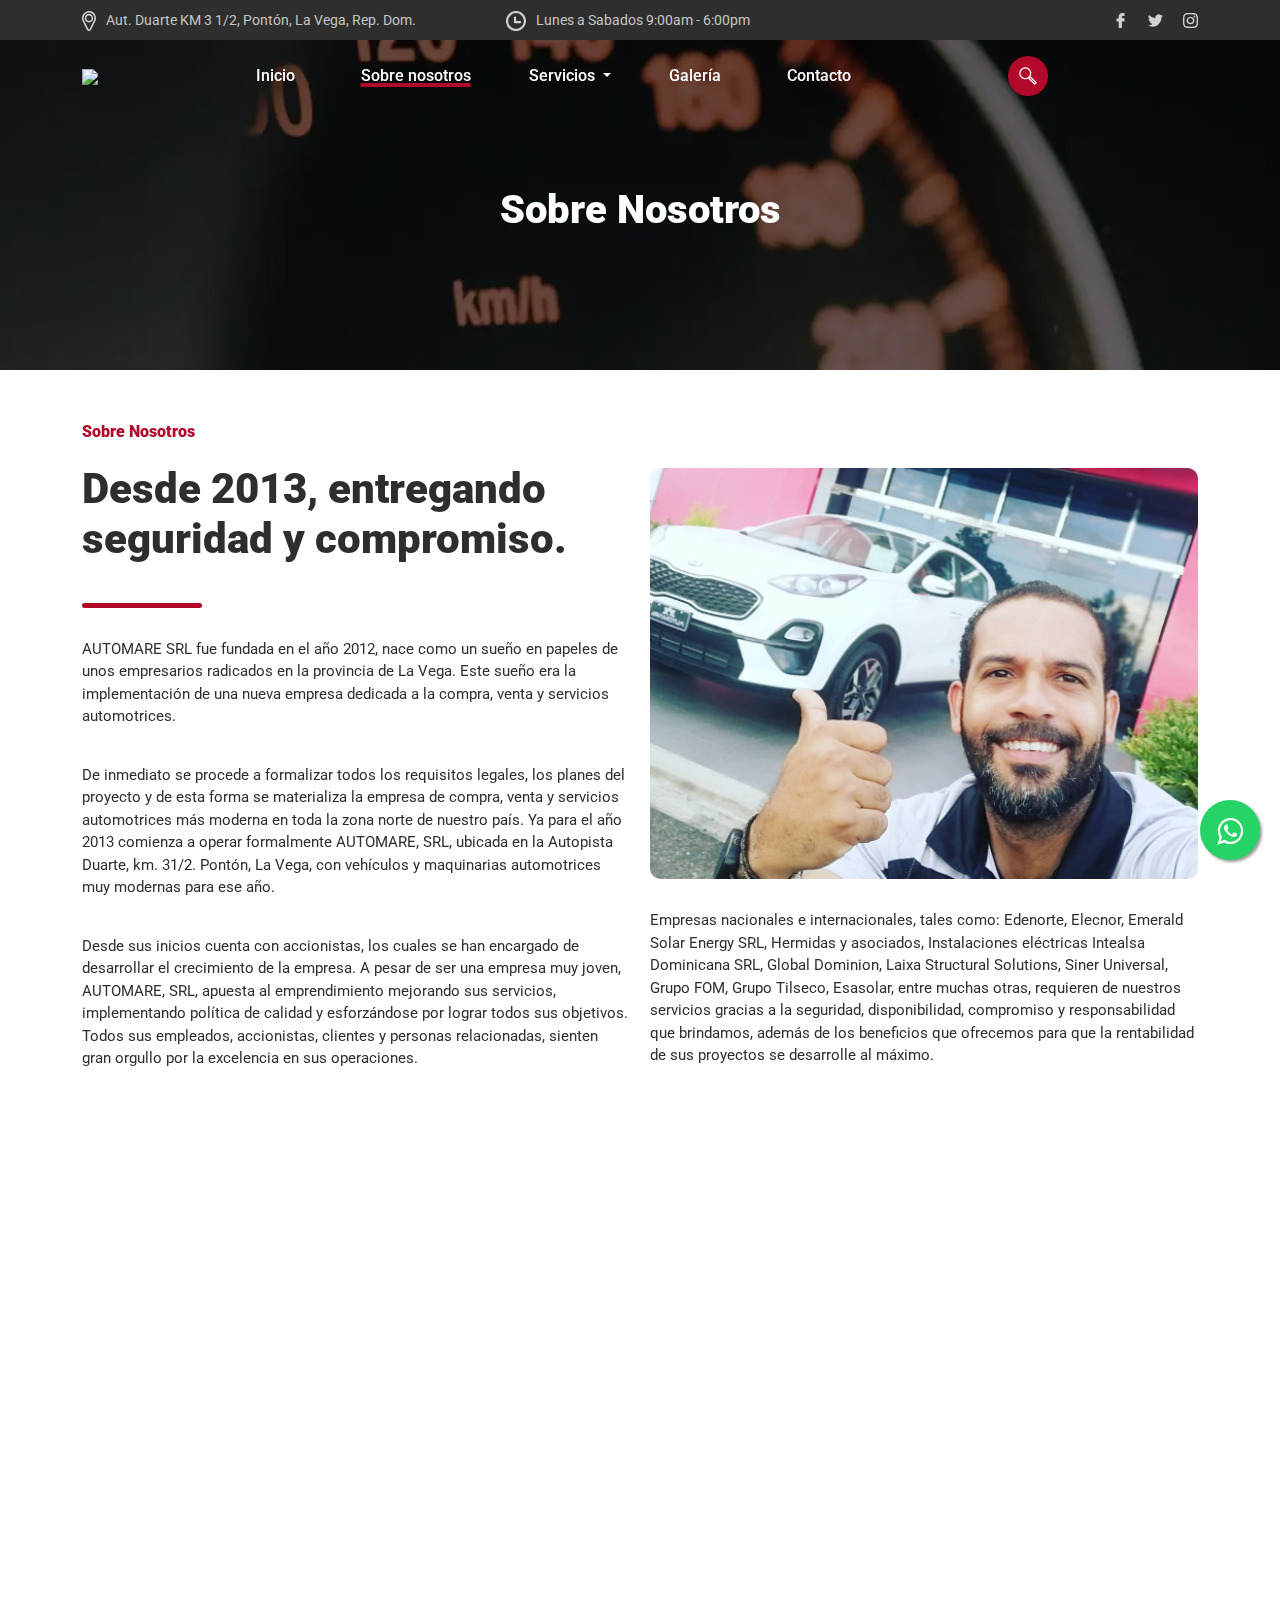
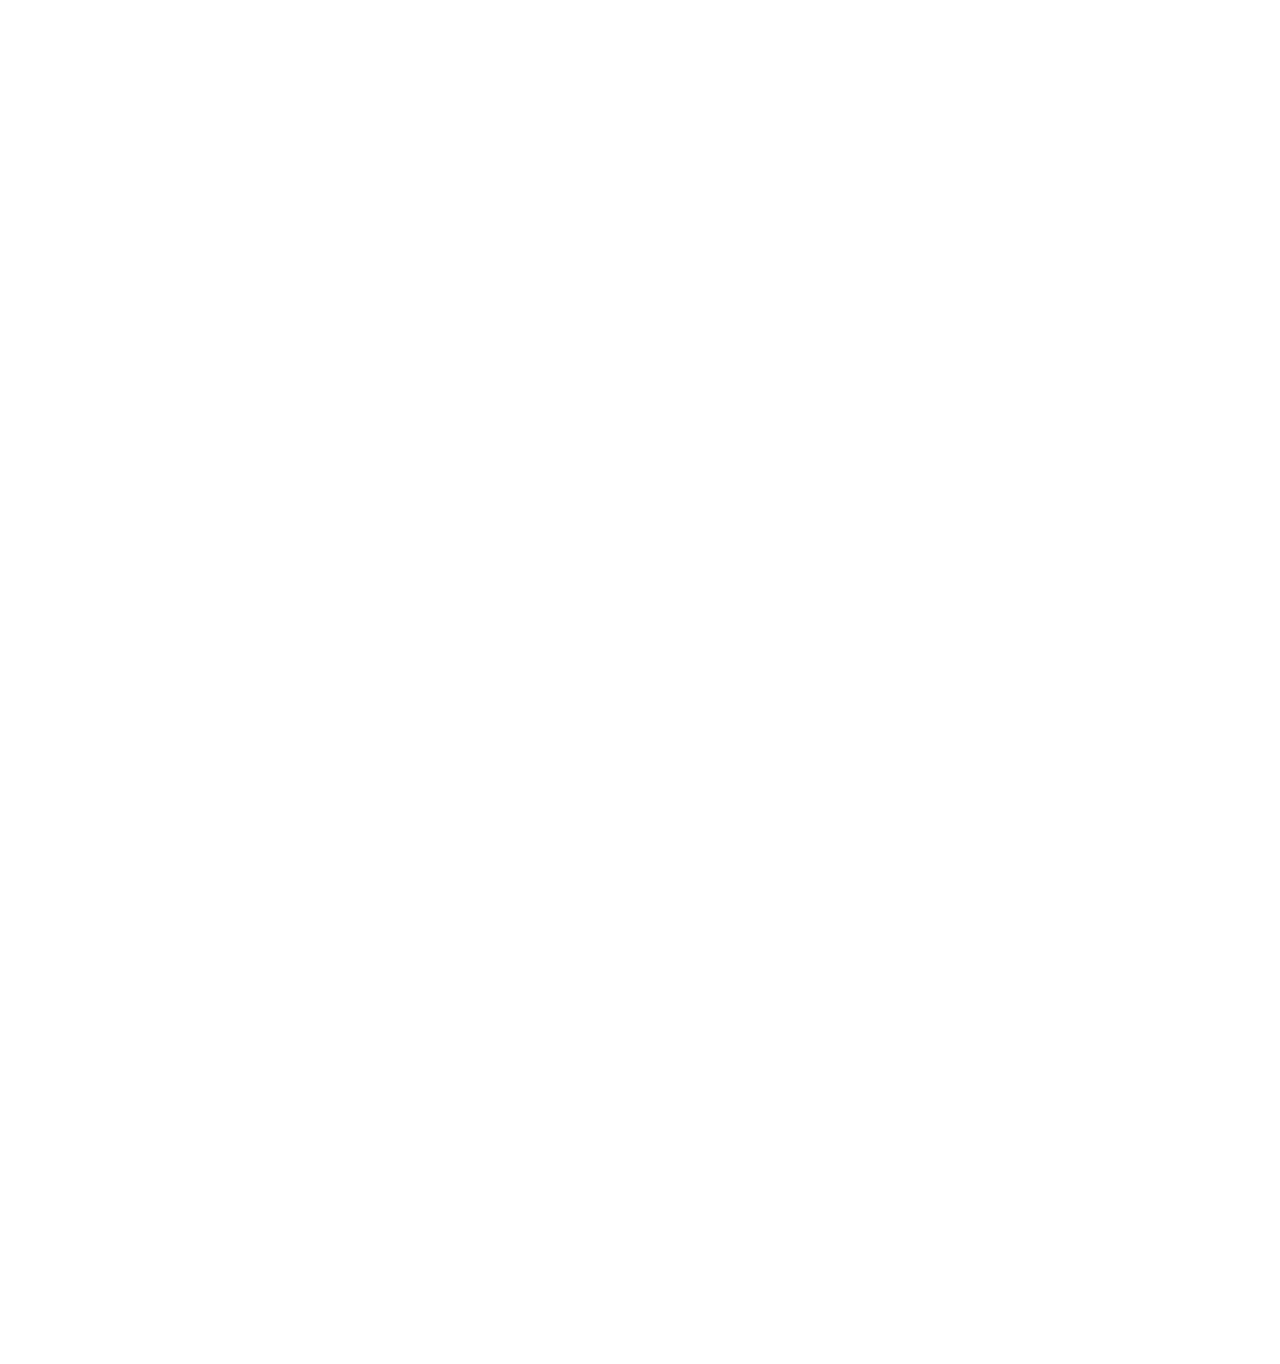
==== commit 84282d81: "whatsApp implemented and started with contact page" ====
--- a/about.html
+++ b/about.html
@@ -13,14 +13,15 @@
     href="https://fonts.googleapis.com/css2?family=Roboto:ital,wght@0,400;0,500;0,700;0,900;1,300;1,400;1,500;1,700;1,900&display=swap"
     rel="stylesheet">
   <title>Automare - Sobre Nosotros</title>
-   <link rel="shortcut icon" href="./assets/icons/automare_favicon.png" type="image/x-icon">
-<link href="./styles/aos.css" rel="stylesheet">
-<script src="./js/aos.js"></script>
+  <link rel="shortcut icon" href="./assets/icons/automare_favicon.png" type="image/x-icon">
+  <link href="./styles/aos.css" rel="stylesheet">
+  <script src="./js/aos.js"></script>
+  <link rel="stylesheet" href="https://maxcdn.bootstrapcdn.com/font-awesome/4.5.0/css/font-awesome.min.css">
 
 </head>
 
 <body>
-  <div  class="navBlack">
+  <div class="navBlack">
     <div class="container contactHeader">
       <div class="contactHeader__contact">
         <div class="item">
@@ -64,17 +65,18 @@
     <div class="container" id="main">
       <header class="d-flex flex-wrap align-items-center justify-content-center justify-content-md-between py-3 mb-4">
         <a href="./index.html">
-          <img src="./assets/img/Logo-Automare-Blanco.webp">
+          <img src="./assets/img/logo-Automare-Blanco.webp
+">
         </a>
-        <ul data-aos="fade-down"
-        data-aos-duration="1500" class="nav col-12 col-md-auto mb-2 justify-content-center mb-md-0">
+        <ul data-aos="fade-down" data-aos-duration="1500"
+          class="nav col-12 col-md-auto mb-2 justify-content-center mb-md-0">
           <li><a href="./index.html" class="nav-link px-2 link-light ">Inicio</a></li>
           <li><a href="./about.html" class="nav-link px-2 link-light current">Sobre nosotros</a></li>
           <li>
             <div class="dropdown text-end">
-              <a href="#" class="d-block link-dark   dropdown-toggle" id="dropdownUser1"
-                data-bs-toggle="dropdown" aria-expanded="false">
-               Servicios
+              <a href="#" class="d-block link-dark   dropdown-toggle" id="dropdownUser1" data-bs-toggle="dropdown"
+                aria-expanded="false">
+                Servicios
               </a>
               <ul class="dropdown-menu text-small" aria-labelledby="dropdownUser1">
                 <li><a class="dropdown-item" href="./servicies_taller.html">Taller</a></li>
@@ -83,14 +85,16 @@
             </div>
           </li>
           <li><a href="#" class="nav-link px-2 link-light">Galería</a></li>
-          <li><a href="#" class="nav-link px-2 link-light">Contacto</a></li>
+          <li><a href="./contact.html" class="nav-link px-2 link-light">Contacto</a></li>
+
         </ul>
         <div class="searchButton">
           <img src="./assets/icons/lupa.png">
         </div>
         <div class="searchModal">
-          <a  href="./index.html">
-            <img src="./assets/img/Logo-Automare-Blanco.webp">
+          <a href="./index.html">
+            <img src="./assets/img/logo-Automare-Blanco.webp
+">
           </a>
 
           <div class="searchModal__container">
@@ -117,7 +121,8 @@
           </div>
           <nav class="menuppal">
             <a href="/">
-              <img src="./assets/img/Logo-Automare-Blanco.webp">
+              <img src="./assets/img/logo-Automare-Blanco.webp
+">
             </a>
             <form class="input">
               <input placeholder="Buscar..." type="text">
@@ -128,9 +133,9 @@
               <li><a href="./about.html" class="nav-link px-2 link-light current ">Sobre nosotros</a></li>
               <li>
                 <div class="dropdown text-end">
-                  <a href="#" class=" d-block link-dark   dropdown-toggle" id="dropdownUser1"
-                    data-bs-toggle="dropdown" aria-expanded="false" >
-                   Servicios
+                  <a href="#" class=" d-block link-dark   dropdown-toggle" id="dropdownUser1" data-bs-toggle="dropdown"
+                    aria-expanded="false">
+                    Servicios
                   </a>
                   <ul class="dropdown-menu text-small" aria-labelledby="dropdownUser1">
                     <li><a class="dropdown-item" href="./servicies_taller.html">Taller</a></li>
@@ -139,18 +144,17 @@
                 </div>
               </li>
               <li><a href="#" class="nav-link px-2 link-light">Galería</a></li>
-              <li><a href="#" class="nav-link px-2 link-light">Contacto</a></li>
+              <li><a href="./contact.html" class="nav-link px-2 link-light">Contacto</a></li>
+
             </ul>
-            <div data-aos="fade-up"
-        data-aos-duration="1500" class="searchButton">
+            <div data-aos="fade-up" data-aos-duration="1500" class="searchButton">
               <img src="./assets/icons/lupa.png">
             </div>
           </nav>
         </div>
       </header>
-      <div class="mainContent container px-4 py-5">
-        <h2 data-aos="fade-down"
-        data-aos-duration="1000" >Sobre Nosotros</h2>
+      <div class="mainContent container ">
+        <h2 data-aos="fade-down" data-aos-duration="1000">Sobre Nosotros</h2>
       </div>
     </div>
   </div>
@@ -158,8 +162,7 @@
   <div class="container">
 
     <div class="aboutUs">
-      <div data-aos="fade-down"
-      data-aos-duration="1300" class="aboutUs__left">
+      <div data-aos="fade-down" data-aos-duration="1300" class="aboutUs__left">
 
         <span>Sobre Nosotros</span>
         <h1>Desde 2013, entregando seguridad y compromiso.</h1>
@@ -178,8 +181,7 @@
           empleados, accionistas, clientes y personas relacionadas, sienten gran orgullo por la excelencia en sus
           operaciones.</p>
       </div>
-      <div data-aos="fade-up"
-      data-aos-duration="1300" class="aboutUs__right">
+      <div data-aos="fade-up" data-aos-duration="1300" class="aboutUs__right">
 
         <img src="./assets/img/happy-person.png" alt="">
         <p>Empresas nacionales e internacionales, tales como: Edenorte, Elecnor, Emerald Solar Energy SRL, Hermidas y
@@ -194,15 +196,12 @@
 
   <div class="container">
     <div class="compromise">
-      <h2 data-aos="fade-down"
-      data-aos-duration="1000">Somos el centro automotriz <br> <strong> más moderno</strong> de la región</h2>
-      <img data-aos="fade-up"
-      data-aos-duration="1200" src="./assets/img/three-cars.png" alt="varios carros modernos">
+      <h2 data-aos="fade-down" data-aos-duration="1000">Somos el centro automotriz <br> <strong> más moderno</strong> de
+        la región</h2>
+      <img data-aos="fade-up" data-aos-duration="1200" src="./assets/img/three-cars.png" alt="varios carros modernos">
       <div class="compromise__missions">
-        <div data-aos="fade-down"
-        data-aos-duration="1500" class="item">
-          <div data-aos="fade-down"
-          data-aos-duration="1500" class="item__imgWrapper shadow">
+        <div data-aos="fade-down" data-aos-duration="1500" class="item">
+          <div data-aos="fade-down" data-aos-duration="1500" class="item__imgWrapper shadow">
 
             <img src="./assets/icons/003-flag.svg" alt="">
           </div>
@@ -211,8 +210,7 @@
             compitiendo activamente con un equipo humano identificado y comprometido, para seguir creciendo y
             extendiendo nuestra empresa.</p>
         </div>
-        <div data-aos="fade-up"
-        data-aos-duration="1500" class="item">
+        <div data-aos="fade-up" data-aos-duration="1500" class="item">
           <div class="item__imgWrapper shadow">
 
             <img src="./assets/icons/001-target.png" alt="">
@@ -221,8 +219,7 @@
           <p>Ser la empresa modelo en ventas y rentas de vehículos más grande e innovadora del país, reconocida nacional
             e internacionalmente, siendo la mejor empresa en satisfacer todas necesidades de nuestros clientes.</p>
         </div>
-        <div data-aos="fade-up"
-        data-aos-duration="1500" class="item valores">
+        <div data-aos="fade-up" data-aos-duration="1500" class="item valores">
           <div class="item__imgWrapper shadow">
 
             <img src="./assets/icons/004-diamond.png" alt="">
@@ -272,12 +269,9 @@
   </div>
 
 
-  <div data-aos="fade-up"
-  data-aos-duration="1100"  class="subscribe">
+  <div data-aos="fade-up" data-aos-duration="1100" class="subscribe">
     <div class="container">
-      <div data-aos="fade-down"
-      data-aos-duration="1200"
-       class="left">
+      <div data-aos="fade-down" data-aos-duration="1200" class="left">
         <h2>Suscríbete a nuestra lista de correos para nuevas actualizaciones</h2>
         <div class="barra"></div>
         <form class="input">
@@ -285,8 +279,7 @@
           <button>Suscribir</button>
         </form>
       </div>
-      <div data-aos="fade-up"
-      data-aos-duration="1200" class="right">
+      <div data-aos="fade-up" data-aos-duration="1200" class="right">
         <img src="./assets/img/red-car.png">
       </div>
     </div>
@@ -298,14 +291,13 @@
 
 
 
-  <footer data-aos="fade-up"
-  data-aos-duration="1600" class="footer bd-footer py-5">
+  <footer data-aos="fade-up" data-aos-duration="1600" class="footer bd-footer py-5">
     <div class="container ">
       <div class="row">
         <div class="col-lg-3 mb-3">
-          <a class="d-inline-flex align-items-center mb-2 link-dark  " href="/"
-            aria-label="Bootstrap">
-            <img src="./assets/img/Logo-Automare-Blanco.webp" alt="logo">
+          <a class="d-inline-flex align-items-center mb-2 link-dark  " href="/" aria-label="Bootstrap">
+            <img src="./assets/img/logo-Automare-Blanco.webp
+" alt="logo">
           </a>
           <div class="footer__item">Nuestro compromiso es ser la empresa modelo en ventas y rentas de vehículos más
             grande e
@@ -335,7 +327,7 @@
           <h5>Marcas</h5>
           <div class="barra"></div>
           <ul class="list-unstyled">
-             <li class="mb-2"><a href="#">Honda</a></li>
+            <li class="mb-2"><a href="#">Honda</a></li>
             <li class="mb-2"><a href="#">Kia</a></li>
             <li class="mb-2"><a href="#">Nissan</a></li>
             <li class="mb-2"><a href="#">Chevrolet</a></li>
@@ -346,14 +338,20 @@
           <h5>Community</h5>
           <div class="barra"></div>
           <ul class="list-unstyled">
-            <li class="mb-2"><a href="#">
+              <li class="mb-2"><a target="_blank" 
+ href="mailto:servicios@automare.com">
                 <div class="item">
                   <div class="check"><img src="./assets/icons/email.svg"></div>
                   <p>servicios@automare.com
                   </p>
                 </div>
               </a></li>
-            <li class="mb-2"><a href="#">
+
+
+            <li class="mb-2">
+              
+                <a href="https://api.whatsapp.com/send?phone=8095739898"  
+ target="_blank">
                 <div class="item">
                   <div class="check"><img src="./assets/icons/phone.svg"></div>
                   <p>809-573-9898
@@ -386,6 +384,10 @@
       </div>
     </div>
   </footer>
+  <a href="https://api.whatsapp.com/send?phone=8095739898" class="float" target="_blank">
+    <i class="fa fa-whatsapp my-float"></i>
+  </a>
+
 
   </div>
   <script src="./js/boostraps.js"></script>
--- a/styles/about.min.css
+++ b/styles/about.min.css
@@ -1 +1 @@
-body,html{font-family:Roboto,sans-serif!important;padding:0;margin:0 auto}.modal_active{display:flex!important;z-index:1000000!important;top:0;left:0;right:0;bottom:0}.container,.container header,.container header ul{z-index:100!important}.searchModal{display:none;align-items:center;flex-direction:column;padding-top:50px;position:fixed;background-color:#2e2e2e}.searchModal__container{display:flex;align-items:center;margin-top:50px;width:350px}.searchModal__container .hamburger{display:block!important}.input{width:100%;height:40px;border-radius:10px;border:none;overflow:hidden}.input input{padding:0 20px;width:70%;height:100%;margin:0!important;border:none;outline:0}.input button{height:100%;width:30%;margin:0 0 0 -6px;border:none;padding:0;background:#b2092a;color:#fff}.aboutUs,.center,.compromise,.compromise__missions,.compromise__missions .item,.compromise__missions .item__imgWrapper,.compromise__missions .item__valores .valor,.mainContent,.subscribe .container{display:flex;align-items:center;justify-content:center}.navBlack{background:#2e2e2e;color:#c6c6c6!important}.navBlack p{margin:0;font-size:14px}.navBlack .contactHeader{display:flex;align-items:center;justify-content:space-between;flex-wrap:wrap;color:#c6c6c6!important}.navBlack .contactHeader__contact{display:flex;align-items:center;justify-content:center;min-height:40px;gap:90px}@media (max-width:992px){.navBlack .contactHeader__contact:nth-child(2){width:30%}.navBlack .contactHeader__contact{justify-content:space-around;align-items:center}}@media (max-width:768px){.navBlack .contactHeader__contact{gap:15px}.navBlack .contactHeader .item p{font-size:12px}}.navBlack .contactHeader .item{display:flex;align-items:center;gap:10px}@media (max-width:992px){.navBlack .contactHeader .contactHeader__social{display:none}}.contactHeader__social{display:flex;gap:20px}.contactHeader__social img{width:15px;height:15px}.contactHeader__social img:hover{cursor:pointer;transform:scale(1.2);transition:.2s}@media (max-width:575px){.contactHeader__social img{width:20px;height:20px}}.container header{background:0 0!important;color:#c6c6c6!important}@media (max-width:992px){.container header{display:flex!important;justify-content:space-between!important;padding:0 1rem}}.container header a img{color:#c6c6c6}.container header .dropdown,.container header .dropdown a{text-decoration:none}.container header .dropdown a:hover{text-decoration:underline #b2092a 4px}.container header .dropdown li{display:flex!important;align-items:center!important}.container header .dropdown li a{color:#000!important;text-decoration:none}.container header .dropdown li a:hover,.container header ul li .current,.container header ul li a:hover{text-decoration:underline #b2092a 4px}.container header ul{gap:50px!important}.container header ul li{display:flex!important;align-items:center!important}.container header ul li a{font-size:16px!important;font-weight:500;color:#fff!important}@media (max-width:992px){.container header ul{display:none}}.container header .searchButton{height:40px;width:40px;border-radius:50%!important;background-color:#b2092a!important;display:flex;align-items:center;justify-content:center;cursor:pointer}.container header .searchButton img{height:18px;width:18px}.hamburger{display:none;height:30px;width:30px;padding:20px;-webkit-transform:translate3d(0,0,0);transform:translate3d(0,0,0);-webkit-transition:-webkit-transform .25s cubic-bezier(.05,1.04,.72,.98);transition:transform .25s cubic-bezier(.05,1.04,.72,.98);z-index:1002;cursor:pointer;-webkit-user-select:none;-moz-user-select:none;-ms-user-select:none;user-select:none}@media (max-width:992px){.container header .searchButton{display:none}.hamburger{display:block}}.hamburger.is-active{position:fixed;background-color:transparent;right:25px;top:0}._layer{background:#f2f2f2;margin-bottom:4px;border-radius:2px;width:28px;height:4px;opacity:1;-webkit-transform:translate3d(0,0,0);transform:translate3d(0,0,0);-webkit-transition:all .25s cubic-bezier(.05,1.04,.72,.98);transition:all .25s cubic-bezier(.05,1.04,.72,.98)}.hamburger:hover .-top{-webkit-transform:translateY(-100%);-ms-transform:translateY(-100%);transform:translateY(-100%)}.hamburger:hover .-bottom{-webkit-transform:translateY(50%);-ms-transform:translateY(100%);transform:translateY(100%)}.hamburger.is-active .-top{-webkit-transform:translateY(200%) rotate(45deg)!important;-ms-transform:translateY(200%) rotate(45deg)!important;transform:translateY(200%) rotate(45deg)!important}.hamburger.is-active .-mid{opacity:0}.hamburger.is-active .-bottom{-webkit-transform:translateY(-200%) rotate(135deg)!important;-ms-transform:translateY(-200%) rotate(135deg)!important;transform:translateY(-200%) rotate(135deg)!important}.menuppal.is_active{transform:translate3d(0,0,0)}.menuppal{background-color:#2e2e2e;bottom:0;left:0;top:0;right:0;overflow-y:hidden;position:fixed;transform:translate3d(0,-100%,0);transition:transform .35s cubic-bezier(.05,1.04,.72,.98) 0s;z-index:1001;padding-top:20px;display:flex;align-items:center;flex-direction:column;gap:40px}.menuppal form{width:70%!important}.menuppal>ul{margin:0;padding:0}@media (max-width:992px){.menuppal>ul{display:block!important}}.menuppal ul li{list-style:none;text-align:center;font-family:Verdadna,Arial,Helvetica;font-size:1.5rem;line-height:3em;height:3em;color:#369;text-transform:none;font-weight:700}.menuppal ul li a{padding:0!important;text-decoration:none;color:#369}.menuppal ul li a:hover{text-decoration:none;color:#333}.footer,.footer__item{color:#c6c6c6!important}.footer{border-bottom:10px #b2092a solid;background:#2e2e2e}.footer__item{display:flex;gap:10px;margin:30px 0}.footer__item .item{display:flex;gap:20px}.footer__item p{font-size:14px}.footer h5{font-size:18px;color:#fff;font-weight:900}.footer .barra{width:80%;text-decoration:underline #b2092a 4px;margin:10px 0}.footer li{margin:15px 0}.footer li a{color:#cecece;text-decoration:none}.footer li a:hover{color:#b2092a}.footer .item{display:flex;gap:10px}.footer .social{display:flex;gap:30px}.footer .social img{width:20px;height:20px}body,html{background:#fff!important}.main_container{background-image:linear-gradient(rgba(0,0,0,.6),rgba(0,0,0,.6)),url(../assets/img/about-background.webp);background-size:cover;background-repeat:no-repeat;background-position:center;min-height:50vh}.container{color:#2e2e2e!important}.mainContent{padding:50px 0}.mainContent h2{font-weight:900;font-size:2.5rem;color:#fff}.aboutUs{gap:20px}@media (max-width:1400px){.aboutUs{margin-top:50px}}@media (max-width:992px){.aboutUs{flex-direction:column}.aboutUs__left,.aboutUs__right,.aboutUs__right img{width:100%!important}}.aboutUs__left,.aboutUs__right{height:100%;flex-direction:column;display:flex}.aboutUs p{color:#2e2e2e}@media (max-width:768px){.aboutUs p{margin:0}}.aboutUs__left{width:50%;gap:20px}.aboutUs__left span{color:#b2092a;font-weight:900}.aboutUs__left h1{font-weight:900;color:#2e2e2e;font-size:48px}@media (max-width:1400px){.aboutUs__left h1{font-size:42px}}@media (max-width:1200px){.aboutUs__left h1{width:200%;font-size:38px}}@media (max-width:992px){.aboutUs__left h1{width:100%}}.aboutUs__right{width:50%;gap:30px;padding-top:150px}@media (max-width:1400px){.aboutUs__right{padding-top:45px}.aboutUs__right img{width:100%!important}}@media (max-width:1200px){.aboutUs__right{padding-top:210px}}@media (max-width:992px){.aboutUs__right{padding-top:0}}.barra{width:120px;border-radius:10px;border-bottom:5px solid #b2092a;margin:10px 0}.compromise{flex-direction:column;margin-top:50px;gap:20px}.compromise h2{font-size:32px;font-weight:900;text-align:center}.compromise h2 strong{color:#b2092a}.compromise img{width:100%}.compromise__missions{flex-wrap:wrap;gap:40px}.compromise__missions .item{flex-direction:column;gap:10px;padding:20px;width:30%;min-width:320px;height:400px;border-radius:10px;border:2px solid #d2d2d2}.compromise__missions .item h3{margin:10px 0;font-style:22px;font-weight:900}.compromise__missions .item__imgWrapper{padding:20px 25px;border-radius:10px;border:none}.compromise__missions .item__valores{display:flex;justify-content:space-between;width:100%;gap:10px}.compromise__missions .item__valores .left{display:flex;flex-direction:column;align-items:flex-start;gap:15px;width:50%}.compromise__missions .item__valores .right{display:flex;align-items:flex-start;flex-direction:column;gap:15px;width:50%}.compromise__missions .item__valores .valor{gap:10px}.compromise__missions .item__valores .valor p{margin:0}.subscribe{background:#080808;background:radial-gradient(circle,rgba(8,8,8,.01) 0,#737373 0,#080808 100%)}.subscribe .container{gap:20px;margin-top:100px;padding:50px 0;position:relative;height:250px}@media (max-width:768px){.subscribe .container{flex-direction:column;height:auto;gap:30px}.subscribe .container .left,.subscribe .container .right{width:100%!important}}.subscribe .container h2{font-weight:900;font-size:20px;color:#fff}.subscribe .container .left{width:50%}.subscribe .container .left .barra{width:65px;border-bottom:5px solid #fff;margin:15px 0 25px}.subscribe .container .left .input{width:70%;height:40px;border-radius:10px;border:none;overflow:hidden}@media (max-width:992px){.subscribe .container .left .input{width:90%;margin:0 auto}.subscribe .container .left .input button{margin-left:-4px!important}}.subscribe .container .left .input input{padding:0 20px;width:70%;height:100%;margin:0!important;border:none;outline:0}.subscribe .container .left .input button{height:100%;width:30%;margin:0 0 0 -8px;border:none;padding:0;background:#b2092a;color:#fff}.subscribe .container .right{display:flex;width:50%}.subscribe .container .right img{top:-170px;position:absolute}@media (max-width:1200px){.subscribe .container .right img{width:450px}}@media (max-width:992px){.subscribe .container .right img{position:static;width:100%}}.shadow{box-shadow:0 .5rem 2rem rgba(0,0,0,.15)!important}+.menuppal,.modal_active{bottom:0;left:0;top:0;right:0}.menuppal,.searchModal{background-color:#2e2e2e;position:fixed}body,html{font-family:Roboto,sans-serif!important;padding:0;margin:0 auto}.modal_active{display:flex!important;z-index:1000000!important}.container,.container header,.container header ul{z-index:100!important}.searchModal{display:none;align-items:center;flex-direction:column;padding-top:50px}.searchModal__container{display:flex;align-items:center;margin-top:50px;width:350px}.searchModal__container .hamburger{display:block!important}.input{width:100%;height:40px;border-radius:10px;border:none;overflow:hidden}.input input{padding:0 20px;width:70%;height:100%;margin:0!important;border:none;outline:0}.input button{height:100%;width:30%;margin:0 0 0 -6px;border:none;padding:0;background:#b2092a;color:#fff}.aboutUs,.center,.compromise,.compromise__missions,.compromise__missions .item,.compromise__missions .item__imgWrapper,.compromise__missions .item__valores .valor,.creditsCompanies .barraWrapper,.mainContent{display:flex;align-items:center;justify-content:center}.navBlack{background:#2e2e2e;color:#c6c6c6!important}.navBlack p{margin:0;font-size:14px}.navBlack .contactHeader{display:flex;align-items:center;justify-content:space-between;flex-wrap:wrap;color:#c6c6c6!important}.navBlack .contactHeader__contact{display:flex;align-items:center;justify-content:center;min-height:40px;gap:90px}@media (max-width:992px){.navBlack .contactHeader__contact:nth-child(2){width:30%}.navBlack .contactHeader__contact{justify-content:space-around;align-items:center}}@media (max-width:768px){.navBlack .contactHeader__contact{gap:15px}.navBlack .contactHeader .item p{font-size:12px}}.navBlack .contactHeader .item{display:flex;align-items:center;gap:10px}@media (max-width:992px){.navBlack .contactHeader .contactHeader__social{display:none}}.contactHeader__social{display:flex;gap:20px}.contactHeader__social img{width:15px;height:15px}.contactHeader__social img:hover{cursor:pointer;transform:scale(1.2);transition:.2s}@media (max-width:575px){.contactHeader__social img{width:20px;height:20px}}.container header{background:0 0!important;color:#c6c6c6!important}@media (max-width:992px){.container header{display:flex!important;justify-content:space-between!important;padding:0 1rem}}.container header a img{color:#c6c6c6}.container header .dropdown,.container header .dropdown a{text-decoration:none}.container header .dropdown a:hover{text-decoration:underline #b2092a 4px}.container header .dropdown li{display:flex!important;align-items:center!important}.container header .dropdown li a{color:#000!important;text-decoration:none}.container header .dropdown li a:hover,.container header ul li .current,.container header ul li a:hover{text-decoration:underline #b2092a 4px}.container header ul{gap:50px!important}.container header ul li{display:flex!important;align-items:center!important}.container header ul li a{font-size:16px!important;font-weight:500;color:#fff!important}@media (max-width:992px){.container header ul{display:none}}.container header .searchButton{height:40px;width:40px;border-radius:50%!important;background-color:#b2092a!important;display:flex;align-items:center;justify-content:center;cursor:pointer}.container header .searchButton img{height:18px;width:18px}.hamburger{display:none;height:30px;width:30px;padding:20px;-webkit-transform:translate3d(0,0,0);transform:translate3d(0,0,0);-webkit-transition:-webkit-transform .25s cubic-bezier(.05,1.04,.72,.98);transition:transform .25s cubic-bezier(.05,1.04,.72,.98);z-index:1002;cursor:pointer;-webkit-user-select:none;-moz-user-select:none;-ms-user-select:none;user-select:none}@media (max-width:992px){.container header .searchButton{display:none}.hamburger{display:block}}.hamburger.is-active{position:fixed;background-color:transparent;right:25px;top:0}._layer{background:#f2f2f2;margin-bottom:4px;border-radius:2px;width:28px;height:4px;opacity:1;-webkit-transform:translate3d(0,0,0);transform:translate3d(0,0,0);-webkit-transition:all .25s cubic-bezier(.05,1.04,.72,.98);transition:all .25s cubic-bezier(.05,1.04,.72,.98)}.hamburger:hover .-top{-webkit-transform:translateY(-100%);-ms-transform:translateY(-100%);transform:translateY(-100%)}.hamburger:hover .-bottom{-webkit-transform:translateY(50%);-ms-transform:translateY(100%);transform:translateY(100%)}.hamburger.is-active .-top{-webkit-transform:translateY(200%) rotate(45deg)!important;-ms-transform:translateY(200%) rotate(45deg)!important;transform:translateY(200%) rotate(45deg)!important}.hamburger.is-active .-mid{opacity:0}.hamburger.is-active .-bottom{-webkit-transform:translateY(-200%) rotate(135deg)!important;-ms-transform:translateY(-200%) rotate(135deg)!important;transform:translateY(-200%) rotate(135deg)!important}.menuppal.is_active{transform:translate3d(0,0,0)}.menuppal{overflow-y:hidden;transform:translate3d(0,-100%,0);transition:transform .35s cubic-bezier(.05,1.04,.72,.98) 0s;z-index:1001;padding-top:20px;display:flex;align-items:center;flex-direction:column;gap:40px}.vehiclesAvaliable .carousel-item:hover,.vehiclesAvaliable .carousel-item:hover img,.vehiclesAvaliable__cards .cards .card__img img:hover{transform:none!important}.menuppal form{width:70%!important}.menuppal>ul{margin:0;padding:0}@media (max-width:992px){.menuppal>ul{display:block!important}}.menuppal ul li{list-style:none;text-align:center;font-family:Verdadna,Arial,Helvetica;font-size:1.5rem;line-height:3em;height:3em;color:#369;text-transform:none;font-weight:700}.menuppal ul li a{padding:0!important;text-decoration:none;color:#369}.menuppal ul li a:hover{text-decoration:none;color:#333}.footer,.footer__item{color:#c6c6c6!important}.footer{border-bottom:10px #b2092a solid;background:#2e2e2e}.footer__item{display:flex;gap:10px;margin:30px 0}.footer__item .item{display:flex;gap:20px}.footer__item p{font-size:14px}.footer h5{font-size:18px;color:#fff;font-weight:900}.footer .barra{width:80%;text-decoration:underline #b2092a 4px;margin:10px 0}.footer li{margin:15px 0}.footer li a{color:#cecece;text-decoration:none}.footer li a:hover{color:#b2092a}.footer .item{display:flex;gap:10px}.footer .social{display:flex;gap:30px}.footer .social img{width:20px;height:20px}.creditsCompanies{display:flex;flex-direction:column;gap:20px;padding:50px 0}.creditsCompanies h3{font-weight:900;color:#b2092a;font-size:16px;text-align:center;margin:40px 0}.creditsCompanies .barraWrapper{width:100%;margin-top:-50px}.creditsCompanies .barraWrapper .barra{width:100px;border-bottom:5px solid #b2092a;border-radius:10px}.creditsCompanies__companies{display:flex;justify-content:space-between;align-items:center}@media (max-width:533px){.creditsCompanies__companies{flex-direction:column;gap:50px}}.creditsCompanies__companies .column{display:flex;justify-content:space-between;align-items:center;width:45%;transition:1.2s}@media (max-width:992px){.creditsCompanies__companies .column{flex-direction:column;gap:50px}}.creditsCompanies__companies .column img{transition:.8s;filter:grayscale(100%)}.creditsCompanies__companies .column img:hover{filter:grayscale(0)}.vehiclesAvaliable{margin-top:50px;margin-bottom:50px;display:flex;align-items:center;justify-content:center;flex-direction:column;flex-wrap:wrap;gap:50px}.vehiclesAvaliable__title{gap:20px;display:flex;align-items:center;justify-content:center;flex-direction:column}.vehiclesAvaliable__title span{color:#b2092a;font-size:18px;font-weight:900}.vehiclesAvaliable__title h2{font-size:38px;font-weight:900;color:#2e2e2e}@media (max-width:768px){.vehiclesAvaliable__title h2{font-size:32px}}.vehiclesAvaliable__title .barra{width:120px;border-radius:10px;border-bottom:5px solid #b2092a;margin:10px 0}.vehiclesAvaliable__brands{display:flex;align-items:center;justify-content:space-evenly;flex-wrap:wrap;width:100%}@media (max-width:467px){.vehiclesAvaliable__title h2{font-size:22px}.vehiclesAvaliable__brands{flex-direction:column;gap:20px}}.vehiclesAvaliable__brands .wrapper{width:calc(100% / 3);display:flex;align-items:center;justify-content:space-between}@media (max-width:992px){.vehiclesAvaliable__brands .wrapper{flex-direction:column;gap:20px}.vehiclesAvaliable__brands .lastOne{display:flex;align-items:center;justify-content:center;width:100%}}.vehiclesAvaliable__brands .actived{background-color:#b2092a}.vehiclesAvaliable__brands .actived p{color:#f2f2f2!important;font-size:18px!important;font-weight:900!important}.vehiclesAvaliable__brands .item,.vehiclesAvaliable__brands .lastOne{display:flex;align-items:center;height:50px;border-radius:15px;border:none;gap:20px;padding:1rem 1.8rem}.vehiclesAvaliable__brands .item p,.vehiclesAvaliable__brands .lastOne p{color:#2e2e2e;font-size:18px;font-weight:900;margin:0}.vehiclesAvaliable #myCarousel{margin-bottom:150px}.vehiclesAvaliable #myCarousel .carousel-indicators{bottom:-75px;display:flex;align-items:center}.vehiclesAvaliable #myCarousel .carousel-indicators button{background-color:#cecece;border:none;border-radius:50%;height:10px;width:10px}.vehiclesAvaliable #myCarousel .carousel-indicators button.active{background-color:#b2092a;width:30px;border-radius:10px;border-right:5px solid #b2092a}.vehiclesAvaliable .carousel-inner{overflow:visible!important}.vehiclesAvaliable .carousel-item{cursor:default!important}.vehiclesAvaliable__cards .cards{display:grid;grid-template-columns:repeat(3,350px);justify-content:center;gap:30px}@media (max-width:1200px){.vehiclesAvaliable__cards .cards{grid-template-columns:repeat(3,300px)}}@media (max-width:992px){.vehiclesAvaliable__cards .cards{grid-template-columns:repeat(2,300px)}}.vehiclesAvaliable__cards .cards .card{border-radius:20px;padding:15px;transition:.5s;border:none!important}.vehiclesAvaliable__cards .cards .card:hover{box-shadow:0 1rem 3rem rgba(0,0,0,.175)!important}.vehiclesAvaliable__cards .cards .card__img{background-color:#f2f2f2;overflow:hidden!important}.vehiclesAvaliable__cards .cards .card__img img{width:100%;height:auto;border-radius:0!important;transition:none!important}.vehiclesAvaliable__cards .cards .card__title{margin:20px 0;font-size:18px;font-weight:900;color:#2e2e2e}.vehiclesAvaliable__cards .cards .card__title h5,.vehiclesAvaliable__cards .cards .card__title p{margin:0}.vehiclesAvaliable__cards .cards .card__price{margin:-5px 0}.vehiclesAvaliable__cards .cards .card__price p{margin:0;font-size:18px;color:#2e2e2e}.vehiclesAvaliable__cards .cards .card__price p span{color:#b2092a;font-weight:900;font-size:22px}.vehiclesAvaliable__cards .cards .card__price p .BarraLateral{border-left:2px #b2092a solid;height:100%;margin:0 10px}.vehiclesAvaliable__cards .cards .card hr{height:2px}.vehiclesAvaliable__cards .cards .card__features{display:flex;align-items:center;gap:10px}.vehiclesAvaliable__cards .cards .card__features .icon{display:flex;gap:10px}.vehiclesAvaliable__cards .cards .card__features .icon p{margin:0;color:#2e2e2e;font-size:12px}.vehiclesAvaliable__cards .cards .card__features .icon img{width:20px!important;height:25px!important;border-radius:0!important;box-shadow:none!important;transition:.25s linear}.vehiclesAvaliable__cards .cards .card button{margin:10px 0;width:100%;border:1px solid #b2092a;background-color:transparent;border-radius:15px;color:#b2092a;font-size:18px;height:46px}.vehiclesAvaliable__cards .cards .card button:hover{background-color:#b2092a;color:#fff}.float{position:fixed;width:60px;height:60px;bottom:40px;right:20px;background-color:#25d366;color:#FFF;border-radius:50px;text-align:center;font-size:30px;box-shadow:2px 2px 3px #999;z-index:100;cursor:pointer}.float:hover{color:#fff}.my-float{margin-top:16px}body,html{background:#fff!important}.main_container{background-image:linear-gradient(rgba(0,0,0,.6),rgba(0,0,0,.6)),url(../assets/img/about-background.webp);background-size:cover;background-repeat:no-repeat;background-position:center;min-height:330px;height:auto}.container{color:#2e2e2e!important}.mainContent{padding:50px 0}.mainContent h2{font-weight:900;font-size:2.5rem;color:#fff}.aboutUs{gap:20px}@media (max-width:1400px){.aboutUs{margin-top:50px}}@media (max-width:992px){.aboutUs{flex-direction:column}.aboutUs__left,.aboutUs__right,.aboutUs__right img{width:100%!important}}.aboutUs__left,.aboutUs__right{height:100%;flex-direction:column;display:flex}.aboutUs p{color:#2e2e2e;font-size:15px}@media (max-width:768px){.vehiclesAvaliable__cards .cards{grid-template-columns:repeat(1,300px)}.aboutUs p{margin:0}}.aboutUs__left{width:50%;gap:20px}.aboutUs__left span{color:#b2092a;font-weight:900}.aboutUs__left h1{font-weight:900;color:#2e2e2e;font-size:48px}@media (max-width:1400px){.aboutUs__left h1{font-size:42px}}@media (max-width:1200px){.aboutUs__left h1{width:200%;font-size:38px}}@media (max-width:992px){.aboutUs__left h1{width:100%}}.aboutUs__right{width:50%;gap:30px;padding-top:150px}@media (max-width:1400px){.aboutUs__right{padding-top:45px}.aboutUs__right img{width:100%!important}}@media (max-width:1200px){.aboutUs__right{padding-top:210px}}@media (max-width:992px){.aboutUs__right{padding-top:0}}.barra{width:120px;border-radius:10px;border-bottom:5px solid #b2092a;margin:10px 0}.compromise{flex-direction:column;margin-top:50px;gap:20px}.compromise h2{font-size:32px;font-weight:900;text-align:center}.compromise h2 strong{color:#b2092a}.compromise img{width:100%}.compromise__missions{flex-wrap:wrap;gap:40px}.compromise__missions .item{flex-direction:column;gap:10px;padding:20px;width:30%;min-width:320px;height:400px;border-radius:10px;border:2px solid #d2d2d2}.compromise__missions .item h3{margin:10px 0;font-style:22px;font-weight:900}.compromise__missions .item__imgWrapper{padding:20px 25px;border-radius:10px;border:none}.compromise__missions .item__valores{display:flex;justify-content:space-between;width:100%;gap:10px}.compromise__missions .item__valores .left{display:flex;flex-direction:column;align-items:flex-start;gap:15px;width:50%}.compromise__missions .item__valores .right{display:flex;align-items:flex-start;flex-direction:column;gap:15px;width:50%}.compromise__missions .item__valores .valor{gap:10px}.compromise__missions .item__valores .valor p{margin:0}.shadow{box-shadow:0 .5rem 2rem rgba(0,0,0,.15)!important}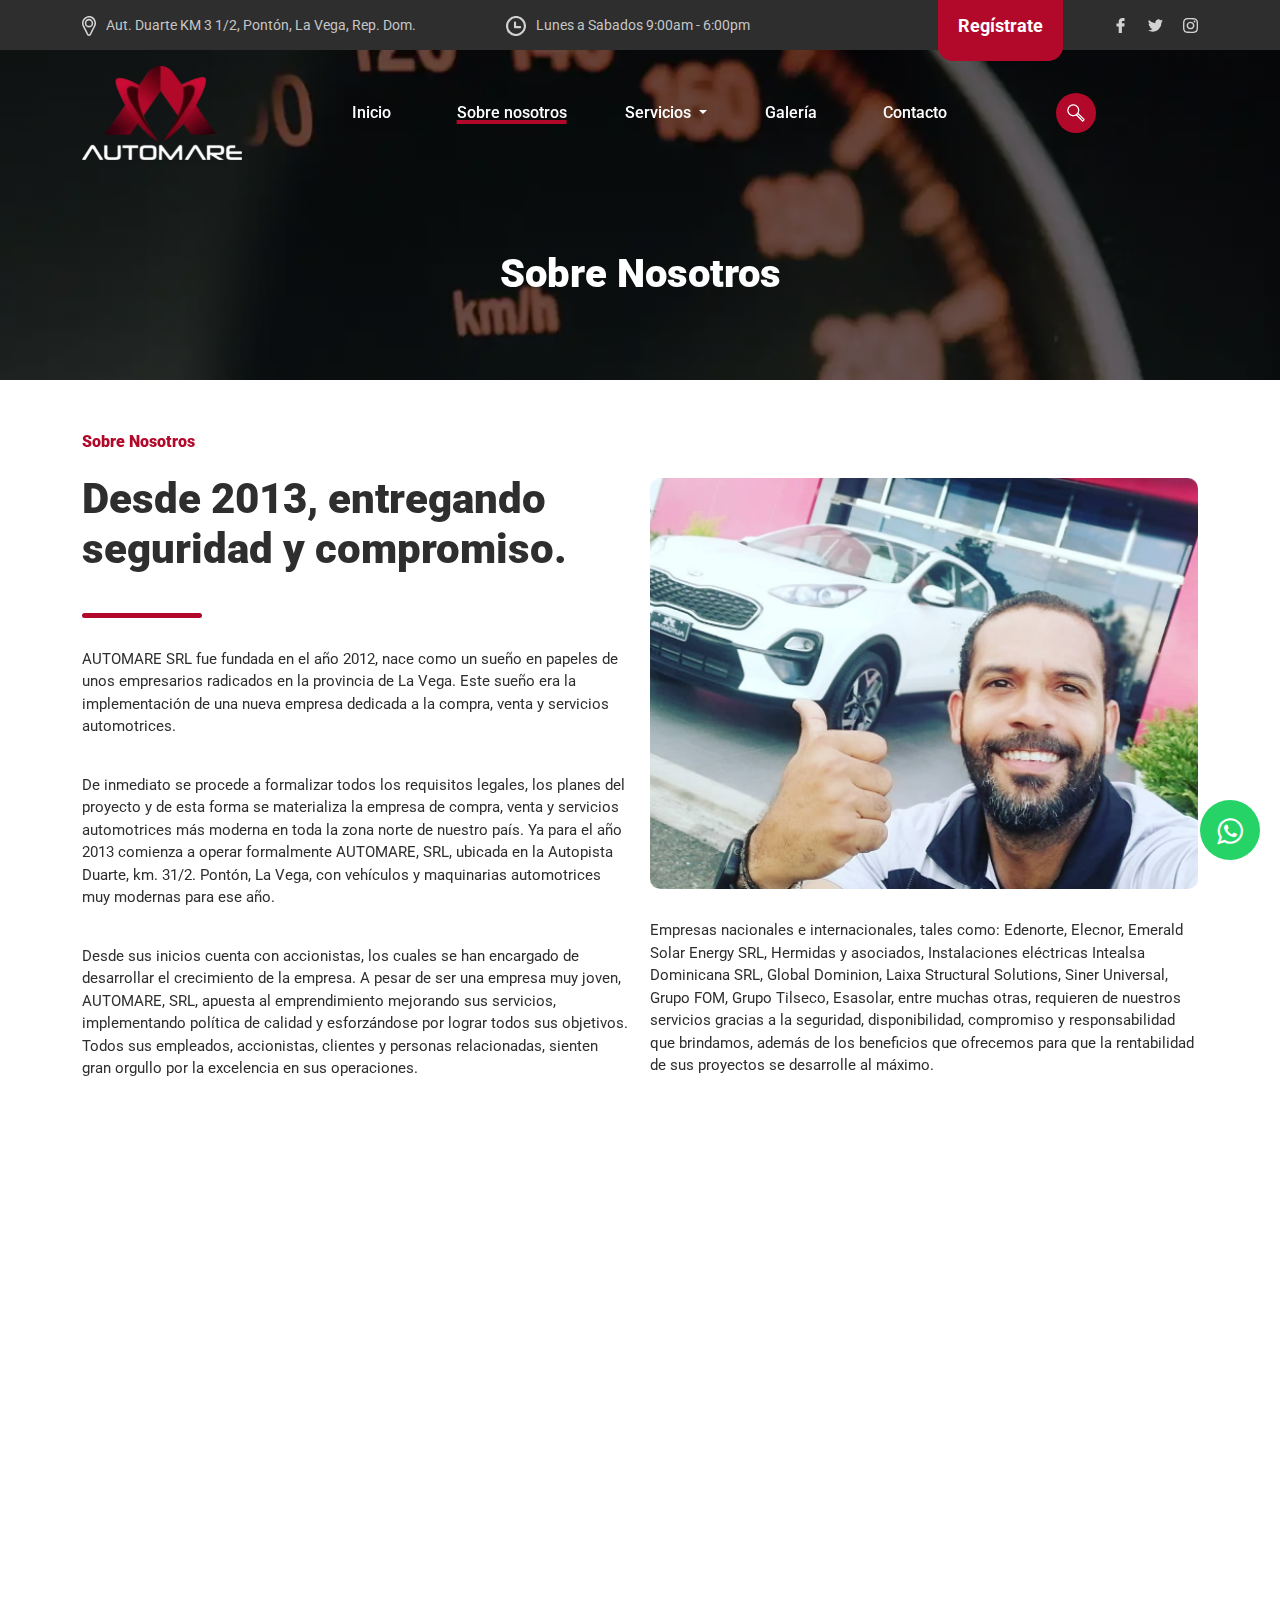
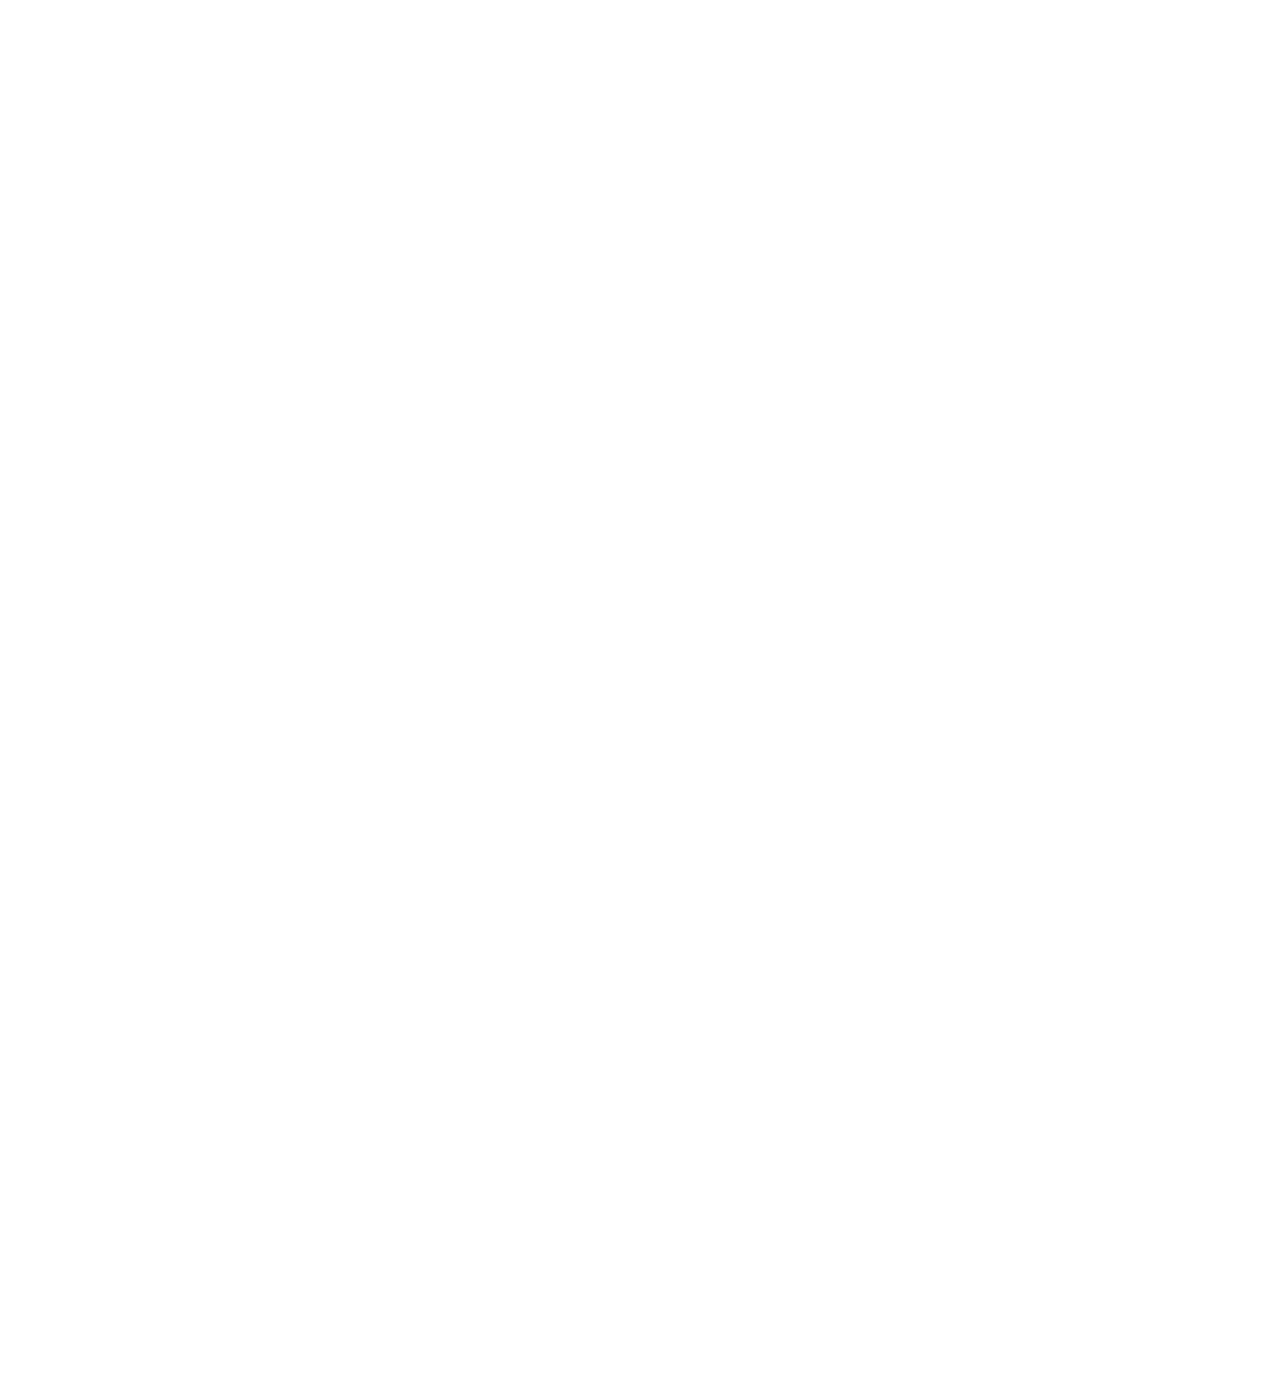
==== commit fa936e78: "register button in navbar implemented and added to hamburger menu" ====
--- a/about.html
+++ b/about.html
@@ -41,20 +41,25 @@
           </div>
         </div>
       </div>
-      <div class="contactHeader__social">
-        <div class="item">
-          <div class="item__icon">
-            <img src="./assets/icons/facebook.svg" alt="facebook">
-          </div>
-        </div>
-        <div class="item">
-          <div class="item__icon">
-            <img src="./assets/icons/twitter.svg" alt="twitter">
-          </div>
-        </div>
-        <div class="item">
-          <div class="item__icon">
-            <img src="./assets/icons/instagram.svg" alt="instagram">
+      <div class="contact">
+        <div class="register">
+          <a href="#">Regístrate</a>
+        </div>
+        <div class="contactHeader__social">
+          <div class="item">
+            <div class="item__icon">
+              <img src="./assets/icons/facebook.svg" alt="facebook">
+            </div>
+          </div>
+          <div class="item">
+            <div class="item__icon">
+              <img src="./assets/icons/twitter.svg" alt="twitter">
+            </div>
+          </div>
+          <div class="item">
+            <div class="item__icon">
+              <img src="./assets/icons/instagram.svg" alt="instagram">
+            </div>
           </div>
         </div>
       </div>
@@ -366,19 +371,26 @@
                   </p>
                 </div>
               </a></li>
-            <li class="mb-2"><a href="#">
-                <div class="social">
+            <li class="mb-2"><div class="social">
+                <a href="#">
+
                   <div class="item__icon">
                     <img src="./assets/icons/facebook.svg" alt="facebook">
                   </div>
+                </a>
+                <a href="#">
+
                   <div class="item__icon">
                     <img src="./assets/icons/twitter.svg" alt="twitter">
                   </div>
+                </a>
+                <a href="#">
+
                   <div class="item__icon">
                     <img src="./assets/icons/instagram.svg" alt="instagram">
                   </div>
-                </div>
-              </a></li>
+                </a>
+              </div></li>
           </ul>
         </div>
       </div>
--- a/styles/about.min.css
+++ b/styles/about.min.css
@@ -1 +1 @@
-.menuppal,.modal_active{bottom:0;left:0;top:0;right:0}.menuppal,.searchModal{background-color:#2e2e2e;position:fixed}body,html{font-family:Roboto,sans-serif!important;padding:0;margin:0 auto}.modal_active{display:flex!important;z-index:1000000!important}.container,.container header,.container header ul{z-index:100!important}.searchModal{display:none;align-items:center;flex-direction:column;padding-top:50px}.searchModal__container{display:flex;align-items:center;margin-top:50px;width:350px}.searchModal__container .hamburger{display:block!important}.input{width:100%;height:40px;border-radius:10px;border:none;overflow:hidden}.input input{padding:0 20px;width:70%;height:100%;margin:0!important;border:none;outline:0}.input button{height:100%;width:30%;margin:0 0 0 -6px;border:none;padding:0;background:#b2092a;color:#fff}.aboutUs,.center,.compromise,.compromise__missions,.compromise__missions .item,.compromise__missions .item__imgWrapper,.compromise__missions .item__valores .valor,.creditsCompanies .barraWrapper,.mainContent{display:flex;align-items:center;justify-content:center}.navBlack{background:#2e2e2e;color:#c6c6c6!important}.navBlack p{margin:0;font-size:14px}.navBlack .contactHeader{display:flex;align-items:center;justify-content:space-between;flex-wrap:wrap;color:#c6c6c6!important}.navBlack .contactHeader__contact{display:flex;align-items:center;justify-content:center;min-height:40px;gap:90px}@media (max-width:992px){.navBlack .contactHeader__contact:nth-child(2){width:30%}.navBlack .contactHeader__contact{justify-content:space-around;align-items:center}}@media (max-width:768px){.navBlack .contactHeader__contact{gap:15px}.navBlack .contactHeader .item p{font-size:12px}}.navBlack .contactHeader .item{display:flex;align-items:center;gap:10px}@media (max-width:992px){.navBlack .contactHeader .contactHeader__social{display:none}}.contactHeader__social{display:flex;gap:20px}.contactHeader__social img{width:15px;height:15px}.contactHeader__social img:hover{cursor:pointer;transform:scale(1.2);transition:.2s}@media (max-width:575px){.contactHeader__social img{width:20px;height:20px}}.container header{background:0 0!important;color:#c6c6c6!important}@media (max-width:992px){.container header{display:flex!important;justify-content:space-between!important;padding:0 1rem}}.container header a img{color:#c6c6c6}.container header .dropdown,.container header .dropdown a{text-decoration:none}.container header .dropdown a:hover{text-decoration:underline #b2092a 4px}.container header .dropdown li{display:flex!important;align-items:center!important}.container header .dropdown li a{color:#000!important;text-decoration:none}.container header .dropdown li a:hover,.container header ul li .current,.container header ul li a:hover{text-decoration:underline #b2092a 4px}.container header ul{gap:50px!important}.container header ul li{display:flex!important;align-items:center!important}.container header ul li a{font-size:16px!important;font-weight:500;color:#fff!important}@media (max-width:992px){.container header ul{display:none}}.container header .searchButton{height:40px;width:40px;border-radius:50%!important;background-color:#b2092a!important;display:flex;align-items:center;justify-content:center;cursor:pointer}.container header .searchButton img{height:18px;width:18px}.hamburger{display:none;height:30px;width:30px;padding:20px;-webkit-transform:translate3d(0,0,0);transform:translate3d(0,0,0);-webkit-transition:-webkit-transform .25s cubic-bezier(.05,1.04,.72,.98);transition:transform .25s cubic-bezier(.05,1.04,.72,.98);z-index:1002;cursor:pointer;-webkit-user-select:none;-moz-user-select:none;-ms-user-select:none;user-select:none}@media (max-width:992px){.container header .searchButton{display:none}.hamburger{display:block}}.hamburger.is-active{position:fixed;background-color:transparent;right:25px;top:0}._layer{background:#f2f2f2;margin-bottom:4px;border-radius:2px;width:28px;height:4px;opacity:1;-webkit-transform:translate3d(0,0,0);transform:translate3d(0,0,0);-webkit-transition:all .25s cubic-bezier(.05,1.04,.72,.98);transition:all .25s cubic-bezier(.05,1.04,.72,.98)}.hamburger:hover .-top{-webkit-transform:translateY(-100%);-ms-transform:translateY(-100%);transform:translateY(-100%)}.hamburger:hover .-bottom{-webkit-transform:translateY(50%);-ms-transform:translateY(100%);transform:translateY(100%)}.hamburger.is-active .-top{-webkit-transform:translateY(200%) rotate(45deg)!important;-ms-transform:translateY(200%) rotate(45deg)!important;transform:translateY(200%) rotate(45deg)!important}.hamburger.is-active .-mid{opacity:0}.hamburger.is-active .-bottom{-webkit-transform:translateY(-200%) rotate(135deg)!important;-ms-transform:translateY(-200%) rotate(135deg)!important;transform:translateY(-200%) rotate(135deg)!important}.menuppal.is_active{transform:translate3d(0,0,0)}.menuppal{overflow-y:hidden;transform:translate3d(0,-100%,0);transition:transform .35s cubic-bezier(.05,1.04,.72,.98) 0s;z-index:1001;padding-top:20px;display:flex;align-items:center;flex-direction:column;gap:40px}.vehiclesAvaliable .carousel-item:hover,.vehiclesAvaliable .carousel-item:hover img,.vehiclesAvaliable__cards .cards .card__img img:hover{transform:none!important}.menuppal form{width:70%!important}.menuppal>ul{margin:0;padding:0}@media (max-width:992px){.menuppal>ul{display:block!important}}.menuppal ul li{list-style:none;text-align:center;font-family:Verdadna,Arial,Helvetica;font-size:1.5rem;line-height:3em;height:3em;color:#369;text-transform:none;font-weight:700}.menuppal ul li a{padding:0!important;text-decoration:none;color:#369}.menuppal ul li a:hover{text-decoration:none;color:#333}.footer,.footer__item{color:#c6c6c6!important}.footer{border-bottom:10px #b2092a solid;background:#2e2e2e}.footer__item{display:flex;gap:10px;margin:30px 0}.footer__item .item{display:flex;gap:20px}.footer__item p{font-size:14px}.footer h5{font-size:18px;color:#fff;font-weight:900}.footer .barra{width:80%;text-decoration:underline #b2092a 4px;margin:10px 0}.footer li{margin:15px 0}.footer li a{color:#cecece;text-decoration:none}.footer li a:hover{color:#b2092a}.footer .item{display:flex;gap:10px}.footer .social{display:flex;gap:30px}.footer .social img{width:20px;height:20px}.creditsCompanies{display:flex;flex-direction:column;gap:20px;padding:50px 0}.creditsCompanies h3{font-weight:900;color:#b2092a;font-size:16px;text-align:center;margin:40px 0}.creditsCompanies .barraWrapper{width:100%;margin-top:-50px}.creditsCompanies .barraWrapper .barra{width:100px;border-bottom:5px solid #b2092a;border-radius:10px}.creditsCompanies__companies{display:flex;justify-content:space-between;align-items:center}@media (max-width:533px){.creditsCompanies__companies{flex-direction:column;gap:50px}}.creditsCompanies__companies .column{display:flex;justify-content:space-between;align-items:center;width:45%;transition:1.2s}@media (max-width:992px){.creditsCompanies__companies .column{flex-direction:column;gap:50px}}.creditsCompanies__companies .column img{transition:.8s;filter:grayscale(100%)}.creditsCompanies__companies .column img:hover{filter:grayscale(0)}.vehiclesAvaliable{margin-top:50px;margin-bottom:50px;display:flex;align-items:center;justify-content:center;flex-direction:column;flex-wrap:wrap;gap:50px}.vehiclesAvaliable__title{gap:20px;display:flex;align-items:center;justify-content:center;flex-direction:column}.vehiclesAvaliable__title span{color:#b2092a;font-size:18px;font-weight:900}.vehiclesAvaliable__title h2{font-size:38px;font-weight:900;color:#2e2e2e}@media (max-width:768px){.vehiclesAvaliable__title h2{font-size:32px}}.vehiclesAvaliable__title .barra{width:120px;border-radius:10px;border-bottom:5px solid #b2092a;margin:10px 0}.vehiclesAvaliable__brands{display:flex;align-items:center;justify-content:space-evenly;flex-wrap:wrap;width:100%}@media (max-width:467px){.vehiclesAvaliable__title h2{font-size:22px}.vehiclesAvaliable__brands{flex-direction:column;gap:20px}}.vehiclesAvaliable__brands .wrapper{width:calc(100% / 3);display:flex;align-items:center;justify-content:space-between}@media (max-width:992px){.vehiclesAvaliable__brands .wrapper{flex-direction:column;gap:20px}.vehiclesAvaliable__brands .lastOne{display:flex;align-items:center;justify-content:center;width:100%}}.vehiclesAvaliable__brands .actived{background-color:#b2092a}.vehiclesAvaliable__brands .actived p{color:#f2f2f2!important;font-size:18px!important;font-weight:900!important}.vehiclesAvaliable__brands .item,.vehiclesAvaliable__brands .lastOne{display:flex;align-items:center;height:50px;border-radius:15px;border:none;gap:20px;padding:1rem 1.8rem}.vehiclesAvaliable__brands .item p,.vehiclesAvaliable__brands .lastOne p{color:#2e2e2e;font-size:18px;font-weight:900;margin:0}.vehiclesAvaliable #myCarousel{margin-bottom:150px}.vehiclesAvaliable #myCarousel .carousel-indicators{bottom:-75px;display:flex;align-items:center}.vehiclesAvaliable #myCarousel .carousel-indicators button{background-color:#cecece;border:none;border-radius:50%;height:10px;width:10px}.vehiclesAvaliable #myCarousel .carousel-indicators button.active{background-color:#b2092a;width:30px;border-radius:10px;border-right:5px solid #b2092a}.vehiclesAvaliable .carousel-inner{overflow:visible!important}.vehiclesAvaliable .carousel-item{cursor:default!important}.vehiclesAvaliable__cards .cards{display:grid;grid-template-columns:repeat(3,350px);justify-content:center;gap:30px}@media (max-width:1200px){.vehiclesAvaliable__cards .cards{grid-template-columns:repeat(3,300px)}}@media (max-width:992px){.vehiclesAvaliable__cards .cards{grid-template-columns:repeat(2,300px)}}.vehiclesAvaliable__cards .cards .card{border-radius:20px;padding:15px;transition:.5s;border:none!important}.vehiclesAvaliable__cards .cards .card:hover{box-shadow:0 1rem 3rem rgba(0,0,0,.175)!important}.vehiclesAvaliable__cards .cards .card__img{background-color:#f2f2f2;overflow:hidden!important}.vehiclesAvaliable__cards .cards .card__img img{width:100%;height:auto;border-radius:0!important;transition:none!important}.vehiclesAvaliable__cards .cards .card__title{margin:20px 0;font-size:18px;font-weight:900;color:#2e2e2e}.vehiclesAvaliable__cards .cards .card__title h5,.vehiclesAvaliable__cards .cards .card__title p{margin:0}.vehiclesAvaliable__cards .cards .card__price{margin:-5px 0}.vehiclesAvaliable__cards .cards .card__price p{margin:0;font-size:18px;color:#2e2e2e}.vehiclesAvaliable__cards .cards .card__price p span{color:#b2092a;font-weight:900;font-size:22px}.vehiclesAvaliable__cards .cards .card__price p .BarraLateral{border-left:2px #b2092a solid;height:100%;margin:0 10px}.vehiclesAvaliable__cards .cards .card hr{height:2px}.vehiclesAvaliable__cards .cards .card__features{display:flex;align-items:center;gap:10px}.vehiclesAvaliable__cards .cards .card__features .icon{display:flex;gap:10px}.vehiclesAvaliable__cards .cards .card__features .icon p{margin:0;color:#2e2e2e;font-size:12px}.vehiclesAvaliable__cards .cards .card__features .icon img{width:20px!important;height:25px!important;border-radius:0!important;box-shadow:none!important;transition:.25s linear}.vehiclesAvaliable__cards .cards .card button{margin:10px 0;width:100%;border:1px solid #b2092a;background-color:transparent;border-radius:15px;color:#b2092a;font-size:18px;height:46px}.vehiclesAvaliable__cards .cards .card button:hover{background-color:#b2092a;color:#fff}.float{position:fixed;width:60px;height:60px;bottom:40px;right:20px;background-color:#25d366;color:#FFF;border-radius:50px;text-align:center;font-size:30px;box-shadow:2px 2px 3px #999;z-index:100;cursor:pointer}.float:hover{color:#fff}.my-float{margin-top:16px}body,html{background:#fff!important}.main_container{background-image:linear-gradient(rgba(0,0,0,.6),rgba(0,0,0,.6)),url(../assets/img/about-background.webp);background-size:cover;background-repeat:no-repeat;background-position:center;min-height:330px;height:auto}.container{color:#2e2e2e!important}.mainContent{padding:50px 0}.mainContent h2{font-weight:900;font-size:2.5rem;color:#fff}.aboutUs{gap:20px}@media (max-width:1400px){.aboutUs{margin-top:50px}}@media (max-width:992px){.aboutUs{flex-direction:column}.aboutUs__left,.aboutUs__right,.aboutUs__right img{width:100%!important}}.aboutUs__left,.aboutUs__right{height:100%;flex-direction:column;display:flex}.aboutUs p{color:#2e2e2e;font-size:15px}@media (max-width:768px){.vehiclesAvaliable__cards .cards{grid-template-columns:repeat(1,300px)}.aboutUs p{margin:0}}.aboutUs__left{width:50%;gap:20px}.aboutUs__left span{color:#b2092a;font-weight:900}.aboutUs__left h1{font-weight:900;color:#2e2e2e;font-size:48px}@media (max-width:1400px){.aboutUs__left h1{font-size:42px}}@media (max-width:1200px){.aboutUs__left h1{width:200%;font-size:38px}}@media (max-width:992px){.aboutUs__left h1{width:100%}}.aboutUs__right{width:50%;gap:30px;padding-top:150px}@media (max-width:1400px){.aboutUs__right{padding-top:45px}.aboutUs__right img{width:100%!important}}@media (max-width:1200px){.aboutUs__right{padding-top:210px}}@media (max-width:992px){.aboutUs__right{padding-top:0}}.barra{width:120px;border-radius:10px;border-bottom:5px solid #b2092a;margin:10px 0}.compromise{flex-direction:column;margin-top:50px;gap:20px}.compromise h2{font-size:32px;font-weight:900;text-align:center}.compromise h2 strong{color:#b2092a}.compromise img{width:100%}.compromise__missions{flex-wrap:wrap;gap:40px}.compromise__missions .item{flex-direction:column;gap:10px;padding:20px;width:30%;min-width:320px;height:400px;border-radius:10px;border:2px solid #d2d2d2}.compromise__missions .item h3{margin:10px 0;font-style:22px;font-weight:900}.compromise__missions .item__imgWrapper{padding:20px 25px;border-radius:10px;border:none}.compromise__missions .item__valores{display:flex;justify-content:space-between;width:100%;gap:10px}.compromise__missions .item__valores .left{display:flex;flex-direction:column;align-items:flex-start;gap:15px;width:50%}.compromise__missions .item__valores .right{display:flex;align-items:flex-start;flex-direction:column;gap:15px;width:50%}.compromise__missions .item__valores .valor{gap:10px}.compromise__missions .item__valores .valor p{margin:0}.shadow{box-shadow:0 .5rem 2rem rgba(0,0,0,.15)!important}+.menuppal,.modal_active{bottom:0;left:0;top:0;right:0}body,html{font-family:Roboto,sans-serif!important;padding:0;margin:0 auto}.modal_active{display:flex!important;z-index:1000000!important}.container,.container header,.container header ul{z-index:100!important}.searchModal{display:none;align-items:center;flex-direction:column;padding-top:50px;position:fixed;background-color:#2e2e2e}.searchModal__container{display:flex;align-items:center;margin-top:50px}.searchModal__container .hamburger{display:block!important}.input{height:50px;border:none;width:70%;max-width:500px!important;min-width:250px!important}.input input{border-radius:20px 0 0 20px;padding:0 20px;width:69%;margin:0!important;border:none;outline:0;height:50px}.input button{border-radius:0 20px 20px 0;height:100%;width:30%;margin-left:-5px;border:none;padding:0;background:#b2092a;color:#fff}.aboutUs,.center,.compromise,.compromise__missions,.compromise__missions .item,.compromise__missions .item__imgWrapper,.compromise__missions .item__valores .valor,.creditsCompanies .barraWrapper,.mainContent,.subscribe .container{display:flex;align-items:center;justify-content:center}.navBlack{background:#2e2e2e;color:#c6c6c6!important}@media (max-width:992px){.navBlack{display:none}.navBlack .contactHeader__contact:nth-child(2){width:30%}}.navBlack p{margin:0;font-size:14px}.navBlack .contactHeader{display:flex;align-items:center;justify-content:space-between;color:#c6c6c6!important;height:50px}.navBlack .contactHeader .contact{display:flex;justify-content:space-around;align-items:center;gap:50px}.navBlack .contactHeader .contact .register a{background:#b2092a!important;color:#fff;border:none;border-radius:0 0 15px 15px;padding:15px 20px 10px;font-size:18px;border-bottom:15px solid #b2092a;font-weight:700;text-decoration:none}.navBlack .contactHeader__contact{display:flex;align-items:center;justify-content:center;gap:90px}@media (max-width:992px){.navBlack .contactHeader__contact{justify-content:space-around;align-items:center}}@media (max-width:768px){.navBlack .contactHeader__contact{gap:15px}.navBlack .contactHeader .item p{font-size:12px}}.navBlack .contactHeader .item{display:flex;align-items:center;gap:10px}.contactHeader__social{display:flex;gap:20px;height:50px}.contactHeader__social img{width:15px;height:15px}.contactHeader__social img:hover{cursor:pointer;transform:scale(1.2);transition:.2s}@media (max-width:575px){.contactHeader__social img{width:20px;height:20px}}.container header{background:0 0!important;color:#c6c6c6!important}@media (max-width:992px){.container header{display:flex!important;justify-content:space-between!important;padding:0 1rem}}.container header a img{color:#c6c6c6}.container header .dropdown,.container header .dropdown a{text-decoration:none}.container header .dropdown a:hover{text-decoration:underline #b2092a 4px}.container header .dropdown li{display:flex!important;align-items:center!important}.container header .dropdown li a{color:#000!important;text-decoration:none}.container header .dropdown li a:hover,.container header ul li .current,.container header ul li a:hover{text-decoration:underline #b2092a 4px}.container header ul{gap:50px!important}.container header ul li{display:flex!important;align-items:center!important}.container header ul li a{font-size:16px!important;font-weight:500;color:#fff!important}@media (max-width:992px){.container header ul{display:none}}.container header .searchButton{height:40px;width:40px;border-radius:50%!important;background-color:#b2092a!important;display:flex;align-items:center;justify-content:center;cursor:pointer}.container header .searchButton img{height:18px;width:18px}.hamburger{display:none;height:30px;width:30px;padding:20px;-webkit-transform:translate3d(0,0,0);transform:translate3d(0,0,0);-webkit-transition:-webkit-transform .25s cubic-bezier(.05,1.04,.72,.98);transition:transform .25s cubic-bezier(.05,1.04,.72,.98);z-index:1002;cursor:pointer;-webkit-user-select:none;-moz-user-select:none;-ms-user-select:none;user-select:none}@media (max-width:992px){.container header .searchButton{display:none}.hamburger{display:block}}.hamburger.is-active{position:fixed;background-color:transparent;right:25px;top:0}._layer{background:#f2f2f2;margin-bottom:4px;border-radius:2px;width:28px;height:4px;opacity:1;-webkit-transform:translate3d(0,0,0);transform:translate3d(0,0,0);-webkit-transition:all .25s cubic-bezier(.05,1.04,.72,.98);transition:all .25s cubic-bezier(.05,1.04,.72,.98)}.hamburger:hover .-top{-webkit-transform:translateY(-100%);-ms-transform:translateY(-100%);transform:translateY(-100%)}.hamburger:hover .-bottom{-webkit-transform:translateY(50%);-ms-transform:translateY(100%);transform:translateY(100%)}.hamburger.is-active .-top{-webkit-transform:translateY(200%) rotate(45deg)!important;-ms-transform:translateY(200%) rotate(45deg)!important;transform:translateY(200%) rotate(45deg)!important}.hamburger.is-active .-mid{opacity:0}.hamburger.is-active .-bottom{-webkit-transform:translateY(-200%) rotate(135deg)!important;-ms-transform:translateY(-200%) rotate(135deg)!important;transform:translateY(-200%) rotate(135deg)!important}.menuppal.is_active{transform:translate3d(0,0,0)}.menuppal{background-color:#2e2e2e;overflow-y:scroll;position:fixed;transform:translate3d(0,-100%,0);transition:transform .35s cubic-bezier(.05,1.04,.72,.98) 0s;z-index:1001;padding-top:20px;display:flex;align-items:center;flex-direction:column;gap:40px}.menuppal .navBlack{display:block!important}.menuppal .contactHeader{flex-wrap:wrap!important}.menuppal .contactHeader .register{position:fixed;top:10px;left:10px}@media (max-width:468px){.menuppal .contactHeader .register{left:0}.menuppal .contactHeader .register a{font-size:14px!important}}.menuppal .contactHeader .contact{width:100%!important}.menuppal .contactHeader__social{display:flex!important;justify-content:center!important;width:100%!important;margin-top:30px!important;gap:17px!important}.menuppal .contactHeader__contact{width:100%!important;gap:10px!important;justify-content:center!important}.menuppal>ul{margin:0;padding:0}@media (max-width:992px){.menuppal>ul{display:block!important}}.menuppal ul li{list-style:none;text-align:center;font-family:Verdadna,Arial,Helvetica;font-size:1.5rem;line-height:3em;height:3em;color:#369;text-transform:none;font-weight:700}.menuppal ul li a{padding:0!important;text-decoration:none;color:#369}.menuppal ul li a:hover{text-decoration:none;color:#333}.footer,.footer__item{color:#c6c6c6!important}.footer{border-bottom:10px #b2092a solid;background:#2e2e2e}.footer__item{display:flex;gap:10px;margin:30px 0}.footer__item .item{display:flex;gap:20px}.footer__item p{font-size:14px}.footer h5{font-size:18px;color:#fff;font-weight:900}.footer .barra{width:80%;text-decoration:underline #b2092a 4px;margin:10px 0}.footer li{margin:15px 0}.footer li a{color:#cecece;text-decoration:none}.footer li a:hover{color:#b2092a}.footer .item{display:flex;gap:10px}.footer .social{display:flex;gap:30px}.footer .social .item__icon:hover{cursor:pointer;transform:scale(1.2);transition:.2s}.vehiclesAvaliable .carousel-item:hover,.vehiclesAvaliable .carousel-item:hover img,.vehiclesAvaliable__cards .cards .card__img img:hover{transform:none!important}.footer .social .item__icon img{width:20px;height:20px}.creditsCompanies{display:flex;flex-direction:column;gap:20px;padding:50px 0}.creditsCompanies h3{font-weight:900;color:#b2092a;font-size:16px;text-align:center;margin:40px 0}.creditsCompanies .barraWrapper{width:100%;margin-top:-50px}.creditsCompanies .barraWrapper .barra{width:100px;border-bottom:5px solid #b2092a;border-radius:10px;margin-bottom:30px}.creditsCompanies__companies{display:flex;justify-content:space-between;align-items:center}@media (max-width:533px){.creditsCompanies__companies{flex-direction:column;gap:50px}}.creditsCompanies__companies .column{display:flex;justify-content:space-around;align-items:center;width:50%;transition:1.2s}@media (max-width:992px){.creditsCompanies__companies .column{flex-direction:column;gap:50px}}.creditsCompanies__companies .column img{transition:.8s;filter:grayscale(100%)}.creditsCompanies__companies .column img:hover{filter:grayscale(0)}.vehiclesAvaliable{margin-top:50px;margin-bottom:50px;display:flex;align-items:center;justify-content:center;flex-direction:column;flex-wrap:wrap;gap:50px}.vehiclesAvaliable__title{gap:20px;display:flex;align-items:center;justify-content:center;flex-direction:column}.vehiclesAvaliable__title span{color:#b2092a;font-size:18px;font-weight:900}.vehiclesAvaliable__title h2{font-size:38px;font-weight:900;color:#2e2e2e}@media (max-width:768px){.vehiclesAvaliable__title h2{font-size:32px}}.vehiclesAvaliable__title .barra{width:120px;border-radius:10px;border-bottom:5px solid #b2092a;margin:10px 0}.vehiclesAvaliable__brands{display:flex;align-items:center;justify-content:space-evenly;flex-wrap:wrap;width:100%}@media (max-width:467px){.vehiclesAvaliable__title h2{font-size:22px}.vehiclesAvaliable__brands{flex-direction:column;gap:20px}}.vehiclesAvaliable__brands .wrapper{width:calc(100% / 3);display:flex;align-items:center;justify-content:space-between}@media (max-width:992px){.vehiclesAvaliable__brands .wrapper{flex-direction:column;gap:20px}.vehiclesAvaliable__brands .lastOne{display:flex;align-items:center;justify-content:center;width:100%}}.vehiclesAvaliable__brands .actived{background-color:#b2092a}.vehiclesAvaliable__brands .actived p{color:#f2f2f2!important;font-size:18px!important;font-weight:900!important}.vehiclesAvaliable__brands .item,.vehiclesAvaliable__brands .lastOne{display:flex;align-items:center;height:50px;border-radius:15px;border:none;gap:20px;padding:1rem 1.8rem}.vehiclesAvaliable__brands .item p,.vehiclesAvaliable__brands .lastOne p{color:#2e2e2e;font-size:18px;font-weight:900;margin:0}.vehiclesAvaliable #myCarousel{margin-bottom:150px}.vehiclesAvaliable #myCarousel .carousel-indicators{bottom:-75px;display:flex;align-items:center}.vehiclesAvaliable #myCarousel .carousel-indicators button{background-color:#cecece;border:none;border-radius:50%;height:10px;width:10px}.vehiclesAvaliable #myCarousel .carousel-indicators button.active{background-color:#b2092a;width:30px;border-radius:10px;border-right:5px solid #b2092a}.vehiclesAvaliable .carousel-inner{overflow:visible!important}.vehiclesAvaliable .carousel-item{cursor:default!important}.vehiclesAvaliable__cards .cards{display:grid;grid-template-columns:repeat(3,350px);justify-content:center;gap:30px}@media (max-width:1200px){.vehiclesAvaliable__cards .cards{grid-template-columns:repeat(3,300px)}}@media (max-width:992px){.vehiclesAvaliable__cards .cards{grid-template-columns:repeat(2,300px)}}.vehiclesAvaliable__cards .cards .card{border-radius:20px;padding:15px;transition:.5s;border:none!important}.vehiclesAvaliable__cards .cards .card:hover{box-shadow:0 1rem 3rem rgba(0,0,0,.175)!important}.vehiclesAvaliable__cards .cards .card__img{background-color:#f2f2f2;overflow:hidden!important}.vehiclesAvaliable__cards .cards .card__img img{width:100%;height:auto;border-radius:0!important;transition:none!important}.vehiclesAvaliable__cards .cards .card__title{margin:20px 0;font-size:18px;font-weight:900;color:#2e2e2e}.vehiclesAvaliable__cards .cards .card__title h5,.vehiclesAvaliable__cards .cards .card__title p{margin:0}.vehiclesAvaliable__cards .cards .card__price{margin:-5px 0}.vehiclesAvaliable__cards .cards .card__price p{margin:0;font-size:18px;color:#2e2e2e}.vehiclesAvaliable__cards .cards .card__price p span{color:#b2092a;font-weight:900;font-size:22px}.vehiclesAvaliable__cards .cards .card__price p .BarraLateral{border-left:2px #b2092a solid;height:100%;margin:0 10px}.vehiclesAvaliable__cards .cards .card hr{height:2px}.vehiclesAvaliable__cards .cards .card__features{display:flex;align-items:center;gap:10px}.vehiclesAvaliable__cards .cards .card__features .icon{display:flex;gap:10px}.vehiclesAvaliable__cards .cards .card__features .icon p{margin:0;color:#2e2e2e;font-size:12px}.vehiclesAvaliable__cards .cards .card__features .icon img{width:20px!important;height:25px!important;border-radius:0!important;box-shadow:none!important;transition:.25s linear}.vehiclesAvaliable__cards .cards .card button{margin:10px 0;width:100%;border:1px solid #b2092a;background-color:transparent;border-radius:15px;color:#b2092a;font-size:18px;height:46px}.vehiclesAvaliable__cards .cards .card button:hover{background-color:#b2092a;color:#fff}.float{position:fixed;width:60px;height:60px;bottom:40px;right:20px;background-color:#25d366;color:#fff;border-radius:50px;text-align:center;font-size:30px;z-index:100;transform:5s}.float:hover{color:#b2092a!important;text-decoration:none}.my-float{margin-top:16px}.subscribe{background:#080808;background:radial-gradient(circle,rgba(8,8,8,.01) 0,#737373 0,#080808 100%)}.subscribe .container{gap:20px;margin-top:100px;padding:50px 0;position:relative;height:250px}@media (max-width:768px){.vehiclesAvaliable__cards .cards{grid-template-columns:repeat(1,300px)}.subscribe .container{flex-direction:column;height:auto;gap:30px}.subscribe .container .left,.subscribe .container .right{width:100%!important}}.subscribe .container h2{font-weight:700;font-size:20px;color:#fff}.subscribe .container .left{width:50%}.subscribe .container .left .barra{width:65px;border-bottom:5px solid #fff;margin:15px 0 25px}.subscribe .container .left .input{width:70%;height:40px;border-radius:10px;border:none;overflow:hidden}@media (max-width:992px){.subscribe .container .left .input{width:90%;margin:0 auto}.subscribe .container .left .input button{margin-left:-4px!important}}.subscribe .container .left .input input{padding:0 20px;width:70%;height:100%;margin:0!important;border:none;outline:0}.subscribe .container .left .input button{height:100%;width:30%;margin:0 0 0 -8px;border:none;padding:0;background:#b2092a;color:#fff}.subscribe .container .right{display:flex;width:50%}.subscribe .container .right img{top:-170px;position:absolute}@media (max-width:1200px){.subscribe .container .right img{width:450px}}body,html{background:#fff!important}.main_container{background-image:linear-gradient(rgba(0,0,0,.6),rgba(0,0,0,.6)),url(../assets/img/about-background.webp);background-size:cover;background-repeat:no-repeat;background-position:center;min-height:330px;height:auto}.container{color:#2e2e2e!important}.mainContent{padding:50px 0}.mainContent h2{font-weight:900;font-size:2.5rem;color:#fff}.aboutUs{gap:20px}@media (max-width:1400px){.aboutUs{margin-top:50px}}@media (max-width:992px){.subscribe .container .right img{position:static;width:100%}.aboutUs{flex-direction:column}.aboutUs__left,.aboutUs__right,.aboutUs__right img{width:100%!important}}.aboutUs__left,.aboutUs__right{height:100%;flex-direction:column;display:flex}.aboutUs p{color:#2e2e2e;font-size:15px}@media (max-width:768px){.aboutUs p{margin:0}}.aboutUs__left{width:50%;gap:20px}.aboutUs__left span{color:#b2092a;font-weight:900}.aboutUs__left h1{font-weight:900;color:#2e2e2e;font-size:48px}@media (max-width:1400px){.aboutUs__left h1{font-size:42px}}@media (max-width:1200px){.aboutUs__left h1{width:200%;font-size:38px}}@media (max-width:992px){.aboutUs__left h1{width:100%}}.aboutUs__right{width:50%;gap:30px;padding-top:150px}@media (max-width:1400px){.aboutUs__right{padding-top:45px}.aboutUs__right img{width:100%!important}}@media (max-width:1200px){.aboutUs__right{padding-top:210px}}@media (max-width:992px){.aboutUs__right{padding-top:0}}.barra{width:120px;border-radius:10px;border-bottom:5px solid #b2092a;margin:10px 0}.compromise{flex-direction:column;margin-top:50px;gap:20px}.compromise h2{font-size:32px;font-weight:900;text-align:center}.compromise h2 strong{color:#b2092a}.compromise img{width:100%}.compromise__missions{flex-wrap:wrap;gap:40px}.compromise__missions .item{flex-direction:column;gap:10px;padding:20px;width:30%;min-width:320px;height:400px;border-radius:10px;border:2px solid #d2d2d2}.compromise__missions .item h3{margin:10px 0;font-style:22px;font-weight:900}.compromise__missions .item__imgWrapper{padding:20px 25px;border-radius:10px;border:none}.compromise__missions .item__valores{display:flex;justify-content:space-between;width:100%;gap:10px}.compromise__missions .item__valores .left{display:flex;flex-direction:column;align-items:flex-start;gap:15px;width:50%}.compromise__missions .item__valores .right{display:flex;align-items:flex-start;flex-direction:column;gap:15px;width:50%}.compromise__missions .item__valores .valor{gap:10px}.compromise__missions .item__valores .valor p{margin:0}.shadow{box-shadow:0 .5rem 2rem rgba(0,0,0,.15)!important}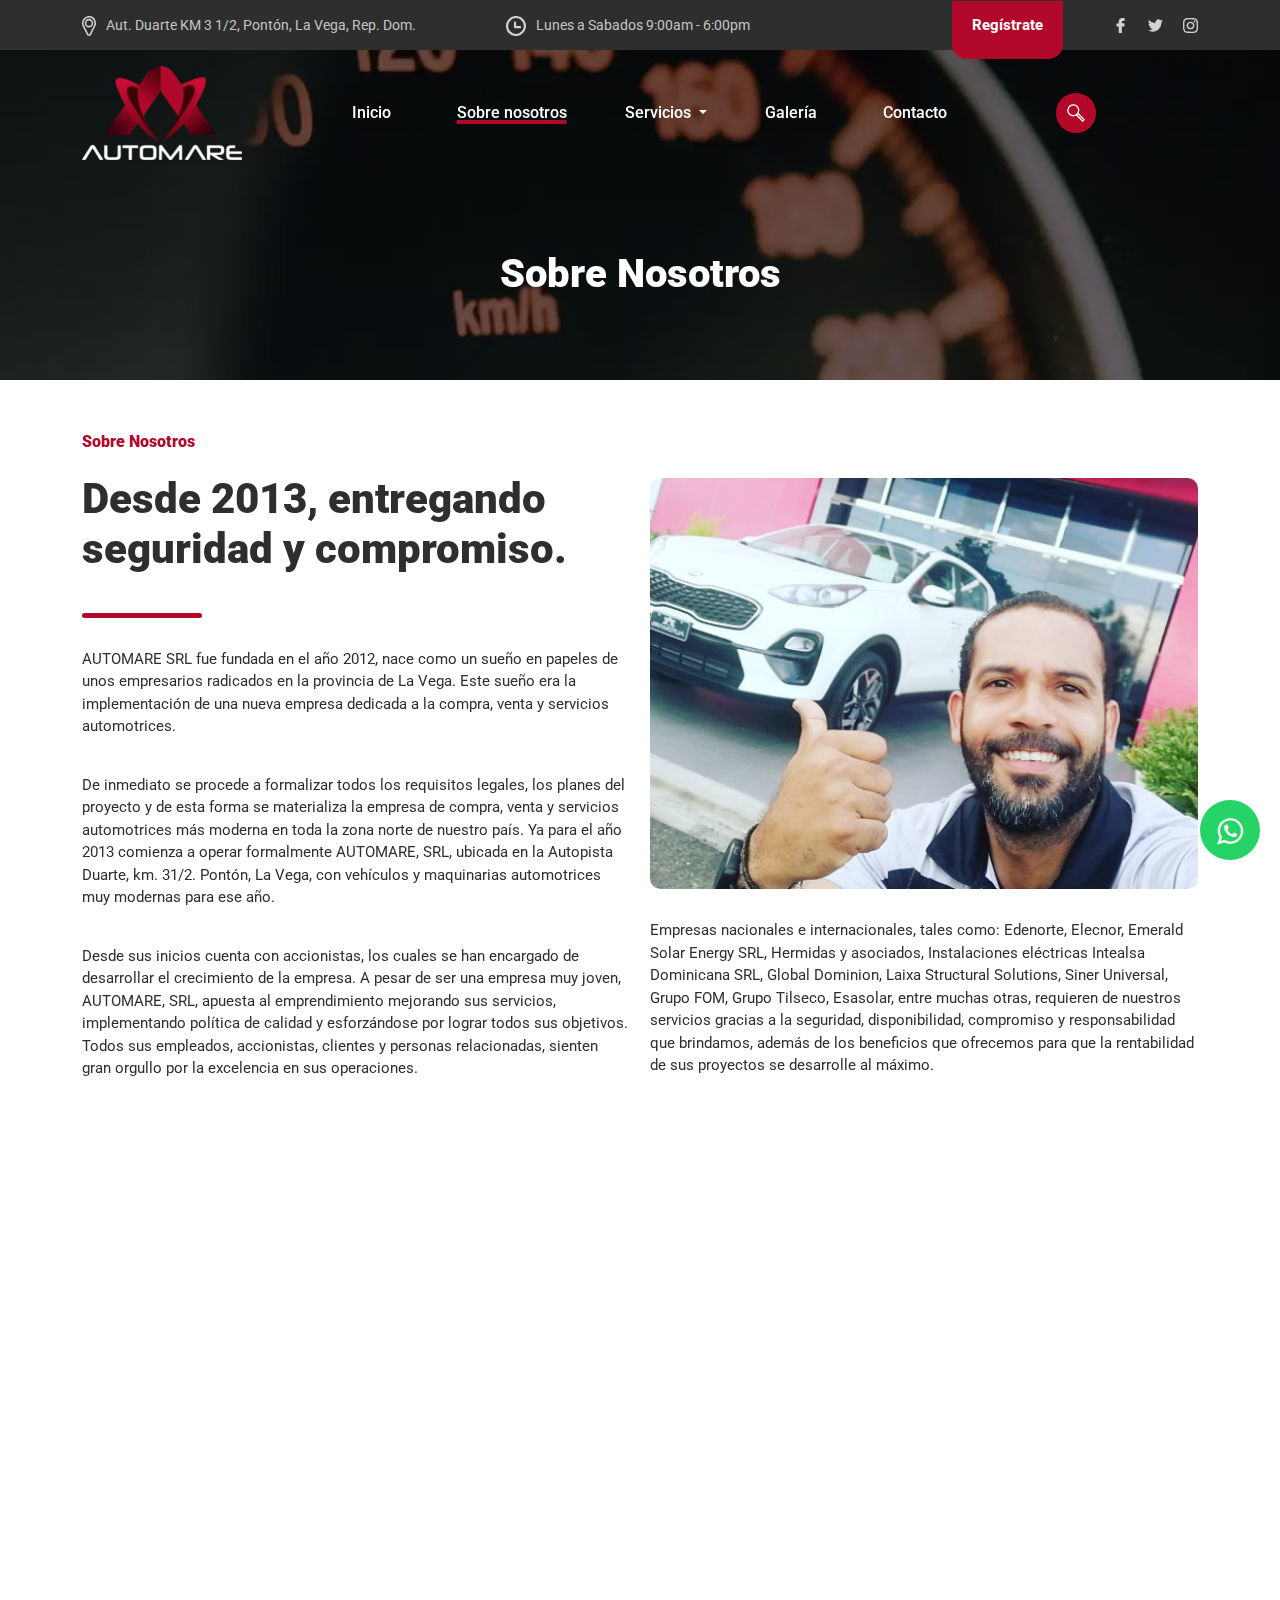
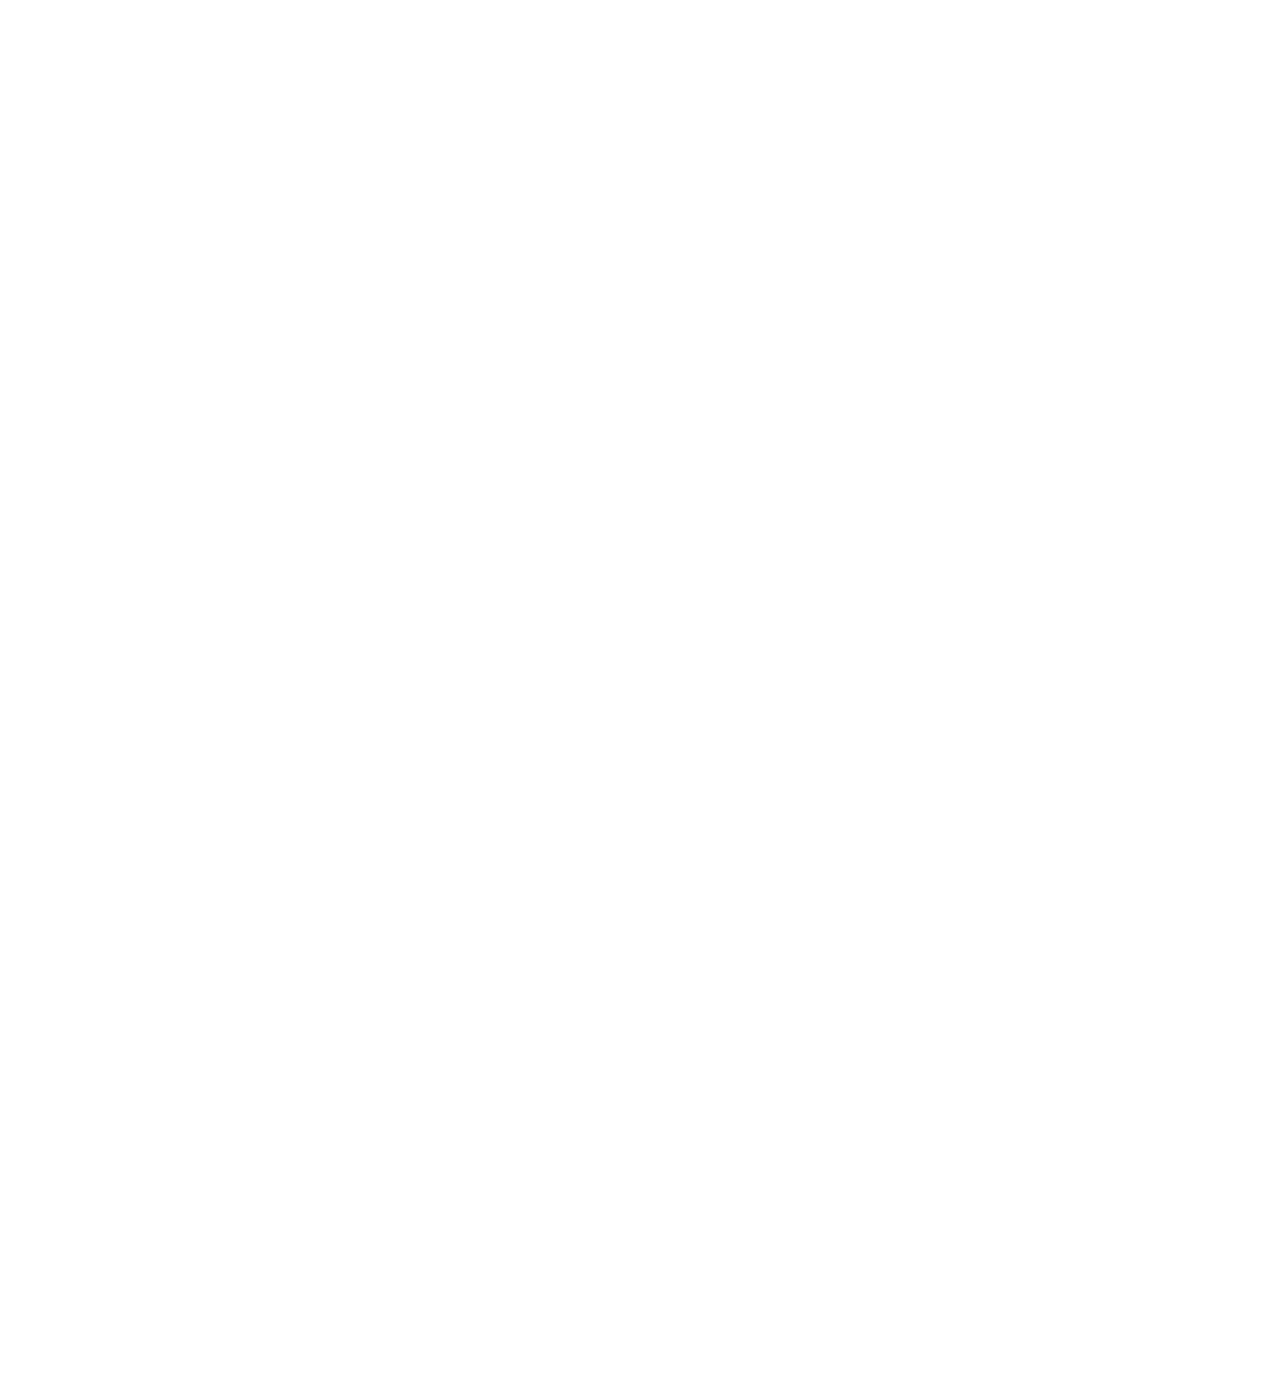
==== commit 250535c7: "mainContent in index fixed padding and contact already have whatApps icon" ====
--- a/about.html
+++ b/about.html
@@ -76,7 +76,7 @@
         <ul data-aos="fade-down" data-aos-duration="1500"
           class="nav col-12 col-md-auto mb-2 justify-content-center mb-md-0">
           <li><a href="./index.html" class="nav-link px-2 link-light ">Inicio</a></li>
-          <li><a href="./about.html" class="nav-link px-2 link-light current">Sobre nosotros</a></li>
+          <li><a href="./about.html" class="nav-link px-2 link-light current ">Sobre nosotros</a></li>
           <li>
             <div class="dropdown text-end">
               <a href="#" class="d-block link-dark   dropdown-toggle" id="dropdownUser1" data-bs-toggle="dropdown"
@@ -134,8 +134,9 @@
               <button>Buscar</button>
             </form>
             <ul>
-              <li><a href="./index.html" class="nav-link px-2 link-light ">Inicio</a></li>
-              <li><a href="./about.html" class="nav-link px-2 link-light current ">Sobre nosotros</a></li>
+              <li><a data-aos="fade-down" data-aos-duration="1500" href="./index.html"
+                  class="nav-link px-2 link-light current ">Inicio</a></li>
+              <li><a href="./about.html" class="nav-link px-2 link-light ">Sobre nosotros</a></li>
               <li>
                 <div class="dropdown text-end">
                   <a href="#" class=" d-block link-dark   dropdown-toggle" id="dropdownUser1" data-bs-toggle="dropdown"
@@ -152,9 +153,52 @@
               <li><a href="./contact.html" class="nav-link px-2 link-light">Contacto</a></li>
 
             </ul>
-            <div data-aos="fade-up" data-aos-duration="1500" class="searchButton">
-              <img src="./assets/icons/lupa.png">
-            </div>
+            <div class="navBlack">
+              <div class="container contactHeader">
+                <div class="contactHeader__contact">
+                  <div class="item">
+                    <div class="item__icon">
+                      <img src="./assets/icons/ubicacion.svg" alt="ubicacion">
+                    </div>
+                    <div class="item__text">
+                      <p>Aut. Duarte KM 3 1/2, Pontón, La Vega, Rep. Dom. </p>
+                    </div>
+                  </div>
+                  <div class="item">
+                    <div class="item__icon">
+                      <img src="./assets/icons/relog.svg" alt="relog">
+                    </div>
+                    <div class="item__text">
+                      <p>Lunes a Sabados 9:00am - 6:00pm</p>
+                    </div>
+                  </div>
+                </div>
+                <div class="contact">
+                  <div class="register">
+                    <a href="#">Regístrate</a>
+                  </div>
+                  <div class="contactHeader__social">
+                    <div class="item">
+                      <div class="item__icon">
+                        <img src="./assets/icons/facebook.svg" alt="facebook">
+                      </div>
+                    </div>
+                    <div class="item">
+                      <div class="item__icon">
+                        <img src="./assets/icons/twitter.svg" alt="twitter">
+                      </div>
+                    </div>
+                    <div class="item">
+                      <div class="item__icon">
+                        <img src="./assets/icons/instagram.svg" alt="instagram">
+                      </div>
+                    </div>
+                  </div>
+                </div>
+                
+              </div>
+            </div>
+
           </nav>
         </div>
       </header>
--- a/styles/about.min.css
+++ b/styles/about.min.css
@@ -1 +1 @@
-.menuppal,.modal_active{bottom:0;left:0;top:0;right:0}body,html{font-family:Roboto,sans-serif!important;padding:0;margin:0 auto}.modal_active{display:flex!important;z-index:1000000!important}.container,.container header,.container header ul{z-index:100!important}.searchModal{display:none;align-items:center;flex-direction:column;padding-top:50px;position:fixed;background-color:#2e2e2e}.searchModal__container{display:flex;align-items:center;margin-top:50px}.searchModal__container .hamburger{display:block!important}.input{height:50px;border:none;width:70%;max-width:500px!important;min-width:250px!important}.input input{border-radius:20px 0 0 20px;padding:0 20px;width:69%;margin:0!important;border:none;outline:0;height:50px}.input button{border-radius:0 20px 20px 0;height:100%;width:30%;margin-left:-5px;border:none;padding:0;background:#b2092a;color:#fff}.aboutUs,.center,.compromise,.compromise__missions,.compromise__missions .item,.compromise__missions .item__imgWrapper,.compromise__missions .item__valores .valor,.creditsCompanies .barraWrapper,.mainContent,.subscribe .container{display:flex;align-items:center;justify-content:center}.navBlack{background:#2e2e2e;color:#c6c6c6!important}@media (max-width:992px){.navBlack{display:none}.navBlack .contactHeader__contact:nth-child(2){width:30%}}.navBlack p{margin:0;font-size:14px}.navBlack .contactHeader{display:flex;align-items:center;justify-content:space-between;color:#c6c6c6!important;height:50px}.navBlack .contactHeader .contact{display:flex;justify-content:space-around;align-items:center;gap:50px}.navBlack .contactHeader .contact .register a{background:#b2092a!important;color:#fff;border:none;border-radius:0 0 15px 15px;padding:15px 20px 10px;font-size:18px;border-bottom:15px solid #b2092a;font-weight:700;text-decoration:none}.navBlack .contactHeader__contact{display:flex;align-items:center;justify-content:center;gap:90px}@media (max-width:992px){.navBlack .contactHeader__contact{justify-content:space-around;align-items:center}}@media (max-width:768px){.navBlack .contactHeader__contact{gap:15px}.navBlack .contactHeader .item p{font-size:12px}}.navBlack .contactHeader .item{display:flex;align-items:center;gap:10px}.contactHeader__social{display:flex;gap:20px;height:50px}.contactHeader__social img{width:15px;height:15px}.contactHeader__social img:hover{cursor:pointer;transform:scale(1.2);transition:.2s}@media (max-width:575px){.contactHeader__social img{width:20px;height:20px}}.container header{background:0 0!important;color:#c6c6c6!important}@media (max-width:992px){.container header{display:flex!important;justify-content:space-between!important;padding:0 1rem}}.container header a img{color:#c6c6c6}.container header .dropdown,.container header .dropdown a{text-decoration:none}.container header .dropdown a:hover{text-decoration:underline #b2092a 4px}.container header .dropdown li{display:flex!important;align-items:center!important}.container header .dropdown li a{color:#000!important;text-decoration:none}.container header .dropdown li a:hover,.container header ul li .current,.container header ul li a:hover{text-decoration:underline #b2092a 4px}.container header ul{gap:50px!important}.container header ul li{display:flex!important;align-items:center!important}.container header ul li a{font-size:16px!important;font-weight:500;color:#fff!important}@media (max-width:992px){.container header ul{display:none}}.container header .searchButton{height:40px;width:40px;border-radius:50%!important;background-color:#b2092a!important;display:flex;align-items:center;justify-content:center;cursor:pointer}.container header .searchButton img{height:18px;width:18px}.hamburger{display:none;height:30px;width:30px;padding:20px;-webkit-transform:translate3d(0,0,0);transform:translate3d(0,0,0);-webkit-transition:-webkit-transform .25s cubic-bezier(.05,1.04,.72,.98);transition:transform .25s cubic-bezier(.05,1.04,.72,.98);z-index:1002;cursor:pointer;-webkit-user-select:none;-moz-user-select:none;-ms-user-select:none;user-select:none}@media (max-width:992px){.container header .searchButton{display:none}.hamburger{display:block}}.hamburger.is-active{position:fixed;background-color:transparent;right:25px;top:0}._layer{background:#f2f2f2;margin-bottom:4px;border-radius:2px;width:28px;height:4px;opacity:1;-webkit-transform:translate3d(0,0,0);transform:translate3d(0,0,0);-webkit-transition:all .25s cubic-bezier(.05,1.04,.72,.98);transition:all .25s cubic-bezier(.05,1.04,.72,.98)}.hamburger:hover .-top{-webkit-transform:translateY(-100%);-ms-transform:translateY(-100%);transform:translateY(-100%)}.hamburger:hover .-bottom{-webkit-transform:translateY(50%);-ms-transform:translateY(100%);transform:translateY(100%)}.hamburger.is-active .-top{-webkit-transform:translateY(200%) rotate(45deg)!important;-ms-transform:translateY(200%) rotate(45deg)!important;transform:translateY(200%) rotate(45deg)!important}.hamburger.is-active .-mid{opacity:0}.hamburger.is-active .-bottom{-webkit-transform:translateY(-200%) rotate(135deg)!important;-ms-transform:translateY(-200%) rotate(135deg)!important;transform:translateY(-200%) rotate(135deg)!important}.menuppal.is_active{transform:translate3d(0,0,0)}.menuppal{background-color:#2e2e2e;overflow-y:scroll;position:fixed;transform:translate3d(0,-100%,0);transition:transform .35s cubic-bezier(.05,1.04,.72,.98) 0s;z-index:1001;padding-top:20px;display:flex;align-items:center;flex-direction:column;gap:40px}.menuppal .navBlack{display:block!important}.menuppal .contactHeader{flex-wrap:wrap!important}.menuppal .contactHeader .register{position:fixed;top:10px;left:10px}@media (max-width:468px){.menuppal .contactHeader .register{left:0}.menuppal .contactHeader .register a{font-size:14px!important}}.menuppal .contactHeader .contact{width:100%!important}.menuppal .contactHeader__social{display:flex!important;justify-content:center!important;width:100%!important;margin-top:30px!important;gap:17px!important}.menuppal .contactHeader__contact{width:100%!important;gap:10px!important;justify-content:center!important}.menuppal>ul{margin:0;padding:0}@media (max-width:992px){.menuppal>ul{display:block!important}}.menuppal ul li{list-style:none;text-align:center;font-family:Verdadna,Arial,Helvetica;font-size:1.5rem;line-height:3em;height:3em;color:#369;text-transform:none;font-weight:700}.menuppal ul li a{padding:0!important;text-decoration:none;color:#369}.menuppal ul li a:hover{text-decoration:none;color:#333}.footer,.footer__item{color:#c6c6c6!important}.footer{border-bottom:10px #b2092a solid;background:#2e2e2e}.footer__item{display:flex;gap:10px;margin:30px 0}.footer__item .item{display:flex;gap:20px}.footer__item p{font-size:14px}.footer h5{font-size:18px;color:#fff;font-weight:900}.footer .barra{width:80%;text-decoration:underline #b2092a 4px;margin:10px 0}.footer li{margin:15px 0}.footer li a{color:#cecece;text-decoration:none}.footer li a:hover{color:#b2092a}.footer .item{display:flex;gap:10px}.footer .social{display:flex;gap:30px}.footer .social .item__icon:hover{cursor:pointer;transform:scale(1.2);transition:.2s}.vehiclesAvaliable .carousel-item:hover,.vehiclesAvaliable .carousel-item:hover img,.vehiclesAvaliable__cards .cards .card__img img:hover{transform:none!important}.footer .social .item__icon img{width:20px;height:20px}.creditsCompanies{display:flex;flex-direction:column;gap:20px;padding:50px 0}.creditsCompanies h3{font-weight:900;color:#b2092a;font-size:16px;text-align:center;margin:40px 0}.creditsCompanies .barraWrapper{width:100%;margin-top:-50px}.creditsCompanies .barraWrapper .barra{width:100px;border-bottom:5px solid #b2092a;border-radius:10px;margin-bottom:30px}.creditsCompanies__companies{display:flex;justify-content:space-between;align-items:center}@media (max-width:533px){.creditsCompanies__companies{flex-direction:column;gap:50px}}.creditsCompanies__companies .column{display:flex;justify-content:space-around;align-items:center;width:50%;transition:1.2s}@media (max-width:992px){.creditsCompanies__companies .column{flex-direction:column;gap:50px}}.creditsCompanies__companies .column img{transition:.8s;filter:grayscale(100%)}.creditsCompanies__companies .column img:hover{filter:grayscale(0)}.vehiclesAvaliable{margin-top:50px;margin-bottom:50px;display:flex;align-items:center;justify-content:center;flex-direction:column;flex-wrap:wrap;gap:50px}.vehiclesAvaliable__title{gap:20px;display:flex;align-items:center;justify-content:center;flex-direction:column}.vehiclesAvaliable__title span{color:#b2092a;font-size:18px;font-weight:900}.vehiclesAvaliable__title h2{font-size:38px;font-weight:900;color:#2e2e2e}@media (max-width:768px){.vehiclesAvaliable__title h2{font-size:32px}}.vehiclesAvaliable__title .barra{width:120px;border-radius:10px;border-bottom:5px solid #b2092a;margin:10px 0}.vehiclesAvaliable__brands{display:flex;align-items:center;justify-content:space-evenly;flex-wrap:wrap;width:100%}@media (max-width:467px){.vehiclesAvaliable__title h2{font-size:22px}.vehiclesAvaliable__brands{flex-direction:column;gap:20px}}.vehiclesAvaliable__brands .wrapper{width:calc(100% / 3);display:flex;align-items:center;justify-content:space-between}@media (max-width:992px){.vehiclesAvaliable__brands .wrapper{flex-direction:column;gap:20px}.vehiclesAvaliable__brands .lastOne{display:flex;align-items:center;justify-content:center;width:100%}}.vehiclesAvaliable__brands .actived{background-color:#b2092a}.vehiclesAvaliable__brands .actived p{color:#f2f2f2!important;font-size:18px!important;font-weight:900!important}.vehiclesAvaliable__brands .item,.vehiclesAvaliable__brands .lastOne{display:flex;align-items:center;height:50px;border-radius:15px;border:none;gap:20px;padding:1rem 1.8rem}.vehiclesAvaliable__brands .item p,.vehiclesAvaliable__brands .lastOne p{color:#2e2e2e;font-size:18px;font-weight:900;margin:0}.vehiclesAvaliable #myCarousel{margin-bottom:150px}.vehiclesAvaliable #myCarousel .carousel-indicators{bottom:-75px;display:flex;align-items:center}.vehiclesAvaliable #myCarousel .carousel-indicators button{background-color:#cecece;border:none;border-radius:50%;height:10px;width:10px}.vehiclesAvaliable #myCarousel .carousel-indicators button.active{background-color:#b2092a;width:30px;border-radius:10px;border-right:5px solid #b2092a}.vehiclesAvaliable .carousel-inner{overflow:visible!important}.vehiclesAvaliable .carousel-item{cursor:default!important}.vehiclesAvaliable__cards .cards{display:grid;grid-template-columns:repeat(3,350px);justify-content:center;gap:30px}@media (max-width:1200px){.vehiclesAvaliable__cards .cards{grid-template-columns:repeat(3,300px)}}@media (max-width:992px){.vehiclesAvaliable__cards .cards{grid-template-columns:repeat(2,300px)}}.vehiclesAvaliable__cards .cards .card{border-radius:20px;padding:15px;transition:.5s;border:none!important}.vehiclesAvaliable__cards .cards .card:hover{box-shadow:0 1rem 3rem rgba(0,0,0,.175)!important}.vehiclesAvaliable__cards .cards .card__img{background-color:#f2f2f2;overflow:hidden!important}.vehiclesAvaliable__cards .cards .card__img img{width:100%;height:auto;border-radius:0!important;transition:none!important}.vehiclesAvaliable__cards .cards .card__title{margin:20px 0;font-size:18px;font-weight:900;color:#2e2e2e}.vehiclesAvaliable__cards .cards .card__title h5,.vehiclesAvaliable__cards .cards .card__title p{margin:0}.vehiclesAvaliable__cards .cards .card__price{margin:-5px 0}.vehiclesAvaliable__cards .cards .card__price p{margin:0;font-size:18px;color:#2e2e2e}.vehiclesAvaliable__cards .cards .card__price p span{color:#b2092a;font-weight:900;font-size:22px}.vehiclesAvaliable__cards .cards .card__price p .BarraLateral{border-left:2px #b2092a solid;height:100%;margin:0 10px}.vehiclesAvaliable__cards .cards .card hr{height:2px}.vehiclesAvaliable__cards .cards .card__features{display:flex;align-items:center;gap:10px}.vehiclesAvaliable__cards .cards .card__features .icon{display:flex;gap:10px}.vehiclesAvaliable__cards .cards .card__features .icon p{margin:0;color:#2e2e2e;font-size:12px}.vehiclesAvaliable__cards .cards .card__features .icon img{width:20px!important;height:25px!important;border-radius:0!important;box-shadow:none!important;transition:.25s linear}.vehiclesAvaliable__cards .cards .card button{margin:10px 0;width:100%;border:1px solid #b2092a;background-color:transparent;border-radius:15px;color:#b2092a;font-size:18px;height:46px}.vehiclesAvaliable__cards .cards .card button:hover{background-color:#b2092a;color:#fff}.float{position:fixed;width:60px;height:60px;bottom:40px;right:20px;background-color:#25d366;color:#fff;border-radius:50px;text-align:center;font-size:30px;z-index:100;transform:5s}.float:hover{color:#b2092a!important;text-decoration:none}.my-float{margin-top:16px}.subscribe{background:#080808;background:radial-gradient(circle,rgba(8,8,8,.01) 0,#737373 0,#080808 100%)}.subscribe .container{gap:20px;margin-top:100px;padding:50px 0;position:relative;height:250px}@media (max-width:768px){.vehiclesAvaliable__cards .cards{grid-template-columns:repeat(1,300px)}.subscribe .container{flex-direction:column;height:auto;gap:30px}.subscribe .container .left,.subscribe .container .right{width:100%!important}}.subscribe .container h2{font-weight:700;font-size:20px;color:#fff}.subscribe .container .left{width:50%}.subscribe .container .left .barra{width:65px;border-bottom:5px solid #fff;margin:15px 0 25px}.subscribe .container .left .input{width:70%;height:40px;border-radius:10px;border:none;overflow:hidden}@media (max-width:992px){.subscribe .container .left .input{width:90%;margin:0 auto}.subscribe .container .left .input button{margin-left:-4px!important}}.subscribe .container .left .input input{padding:0 20px;width:70%;height:100%;margin:0!important;border:none;outline:0}.subscribe .container .left .input button{height:100%;width:30%;margin:0 0 0 -8px;border:none;padding:0;background:#b2092a;color:#fff}.subscribe .container .right{display:flex;width:50%}.subscribe .container .right img{top:-170px;position:absolute}@media (max-width:1200px){.subscribe .container .right img{width:450px}}body,html{background:#fff!important}.main_container{background-image:linear-gradient(rgba(0,0,0,.6),rgba(0,0,0,.6)),url(../assets/img/about-background.webp);background-size:cover;background-repeat:no-repeat;background-position:center;min-height:330px;height:auto}.container{color:#2e2e2e!important}.mainContent{padding:50px 0}.mainContent h2{font-weight:900;font-size:2.5rem;color:#fff}.aboutUs{gap:20px}@media (max-width:1400px){.aboutUs{margin-top:50px}}@media (max-width:992px){.subscribe .container .right img{position:static;width:100%}.aboutUs{flex-direction:column}.aboutUs__left,.aboutUs__right,.aboutUs__right img{width:100%!important}}.aboutUs__left,.aboutUs__right{height:100%;flex-direction:column;display:flex}.aboutUs p{color:#2e2e2e;font-size:15px}@media (max-width:768px){.aboutUs p{margin:0}}.aboutUs__left{width:50%;gap:20px}.aboutUs__left span{color:#b2092a;font-weight:900}.aboutUs__left h1{font-weight:900;color:#2e2e2e;font-size:48px}@media (max-width:1400px){.aboutUs__left h1{font-size:42px}}@media (max-width:1200px){.aboutUs__left h1{width:200%;font-size:38px}}@media (max-width:992px){.aboutUs__left h1{width:100%}}.aboutUs__right{width:50%;gap:30px;padding-top:150px}@media (max-width:1400px){.aboutUs__right{padding-top:45px}.aboutUs__right img{width:100%!important}}@media (max-width:1200px){.aboutUs__right{padding-top:210px}}@media (max-width:992px){.aboutUs__right{padding-top:0}}.barra{width:120px;border-radius:10px;border-bottom:5px solid #b2092a;margin:10px 0}.compromise{flex-direction:column;margin-top:50px;gap:20px}.compromise h2{font-size:32px;font-weight:900;text-align:center}.compromise h2 strong{color:#b2092a}.compromise img{width:100%}.compromise__missions{flex-wrap:wrap;gap:40px}.compromise__missions .item{flex-direction:column;gap:10px;padding:20px;width:30%;min-width:320px;height:400px;border-radius:10px;border:2px solid #d2d2d2}.compromise__missions .item h3{margin:10px 0;font-style:22px;font-weight:900}.compromise__missions .item__imgWrapper{padding:20px 25px;border-radius:10px;border:none}.compromise__missions .item__valores{display:flex;justify-content:space-between;width:100%;gap:10px}.compromise__missions .item__valores .left{display:flex;flex-direction:column;align-items:flex-start;gap:15px;width:50%}.compromise__missions .item__valores .right{display:flex;align-items:flex-start;flex-direction:column;gap:15px;width:50%}.compromise__missions .item__valores .valor{gap:10px}.compromise__missions .item__valores .valor p{margin:0}.shadow{box-shadow:0 .5rem 2rem rgba(0,0,0,.15)!important}+body,html{font-family:Roboto,sans-serif!important;padding:0;margin:0 auto}.modal_active{display:flex!important;z-index:1000000!important;top:0;left:0;right:0;bottom:0}.container,.container header,.container header ul{z-index:100!important}.searchModal{display:none;align-items:center;flex-direction:column;padding-top:50px;position:fixed;background-color:#2e2e2e}.searchModal__container{display:flex;align-items:center;margin-top:50px}.searchModal__container .input{width:500px!important}.searchModal__container .hamburger{display:block!important}.input{height:50px;border:none;width:70%;max-width:500px!important;min-width:250px!important}.input input{border-radius:20px 0 0 20px;padding:0 20px;width:69%;margin:0!important;border:none;outline:0;height:50px}.input button{border-radius:0 20px 20px 0;height:100%;width:30%;margin-left:-5px;border:none;padding:0;background:#b2092a;color:#fff}.aboutUs,.center,.compromise,.compromise__missions,.compromise__missions .item,.compromise__missions .item__imgWrapper,.compromise__missions .item__valores .valor,.creditsCompanies .barraWrapper,.mainContent,.subscribe .container{display:flex;align-items:center;justify-content:center}.navBlack{background:#2e2e2e;color:#c6c6c6!important}@media (max-width:992px){.navBlack{display:none}.navBlack .contactHeader__contact:nth-child(2){width:30%}}.navBlack p{margin:0;font-size:14px}.navBlack .contactHeader{display:flex;align-items:center;justify-content:space-between;color:#c6c6c6!important;height:50px}.navBlack .contactHeader .contact{display:flex;justify-content:space-around;align-items:center;gap:50px}.navBlack .contactHeader .contact .register a{background:#b2092a!important;color:#fff;border:none;border-radius:0 0 15px 15px;padding:15px 20px 10px;font-size:15px;border-bottom:15px solid #b2092a;font-weight:700;text-decoration:none}.navBlack .contactHeader__contact{display:flex;align-items:center;justify-content:center;gap:90px}@media (max-width:992px){.navBlack .contactHeader__contact{justify-content:space-around;align-items:center}}@media (max-width:768px){.navBlack .contactHeader__contact{gap:15px}.navBlack .contactHeader .item p{font-size:12px}}.navBlack .contactHeader .item{display:flex;align-items:center;gap:10px}.contactHeader__social{display:flex;gap:20px;height:50px}.contactHeader__social img{width:15px;height:15px}.contactHeader__social img:hover{cursor:pointer;transform:scale(1.2);transition:.2s}@media (max-width:575px){.contactHeader__social img{width:20px;height:20px}}.container header{background:0 0!important;color:#c6c6c6!important}@media (max-width:992px){.container header{display:flex!important;justify-content:space-between!important;padding:0 1rem}}.container header a img{color:#c6c6c6}.container header .dropdown,.container header .dropdown a{text-decoration:none}.container header .dropdown a:hover{text-decoration:underline #b2092a 4px}.container header .dropdown li{display:flex!important;align-items:center!important}.container header .dropdown li a{color:#000!important;text-decoration:none}.container header .dropdown li a:hover,.container header ul li .current,.container header ul li a:hover{text-decoration:underline #b2092a 4px}.container header ul{gap:50px!important}.container header ul li{display:flex!important;align-items:center!important}.container header ul li a{font-size:16px!important;font-weight:500;color:#fff!important}@media (max-width:992px){.container header ul{display:none}}.container header .searchButton{height:40px;width:40px;border-radius:50%!important;background-color:#b2092a!important;display:flex;align-items:center;justify-content:center;cursor:pointer}.container header .searchButton img{height:18px;width:18px}.hamburger{display:none;height:30px;width:30px;padding:20px;-webkit-transform:translate3d(0,0,0);transform:translate3d(0,0,0);-webkit-transition:-webkit-transform .25s cubic-bezier(.05,1.04,.72,.98);transition:transform .25s cubic-bezier(.05,1.04,.72,.98);z-index:1002;cursor:pointer;-webkit-user-select:none;-moz-user-select:none;-ms-user-select:none;user-select:none}@media (max-width:992px){.container header .searchButton{display:none}.hamburger{display:block}}.hamburger.is-active{position:fixed;background-color:transparent;right:25px;top:0}._layer{background:#f2f2f2;margin-bottom:4px;border-radius:2px;width:28px;height:4px;opacity:1;-webkit-transform:translate3d(0,0,0);transform:translate3d(0,0,0);-webkit-transition:all .25s cubic-bezier(.05,1.04,.72,.98);transition:all .25s cubic-bezier(.05,1.04,.72,.98)}.hamburger:hover .-top{-webkit-transform:translateY(-100%);-ms-transform:translateY(-100%);transform:translateY(-100%)}.hamburger:hover .-bottom{-webkit-transform:translateY(50%);-ms-transform:translateY(100%);transform:translateY(100%)}.hamburger.is-active .-top{-webkit-transform:translateY(200%) rotate(45deg)!important;-ms-transform:translateY(200%) rotate(45deg)!important;transform:translateY(200%) rotate(45deg)!important}.hamburger.is-active .-mid{opacity:0}.hamburger.is-active .-bottom{-webkit-transform:translateY(-200%) rotate(135deg)!important;-ms-transform:translateY(-200%) rotate(135deg)!important;transform:translateY(-200%) rotate(135deg)!important}.menuppal.is_active{transform:translate3d(0,0,0)}.menuppal{background-color:#2e2e2e;bottom:0;left:0;top:0;right:0;overflow-y:scroll;position:fixed;transform:translate3d(0,-100%,0);transition:transform .35s cubic-bezier(.05,1.04,.72,.98) 0s;z-index:1001;padding-top:20px;display:flex;align-items:center;flex-direction:column;gap:40px}.menuppal .navBlack{display:block!important}.menuppal .contactHeader{flex-wrap:wrap!important}.menuppal .contactHeader .register{position:fixed;top:10px;left:10px}@media (max-width:468px){.menuppal .contactHeader .register{left:0}.menuppal .contactHeader .register a{font-size:14px!important}}.menuppal .contactHeader .contact{width:100%!important}.menuppal .contactHeader__social{display:flex!important;justify-content:center!important;width:100%!important;margin-top:20px!important;gap:17px!important}.menuppal .contactHeader__contact{width:100%!important;gap:30px!important;justify-content:center!important;flex-direction:column!important}.menuppal .contactHeader__contact .item{width:100%!important}.menuppal>ul{margin:0;padding:0}@media (max-width:992px){.menuppal>ul{display:block!important}}.menuppal ul li{list-style:none;text-align:center;font-family:Verdadna,Arial,Helvetica;font-size:1.5rem;line-height:3em;height:3em;color:#369;text-transform:none;font-weight:700}.menuppal ul li a{padding:0!important;text-decoration:none;color:#369}.menuppal ul li a:hover{text-decoration:none;color:#333}.footer,.footer__item{color:#c6c6c6!important}.footer{border-bottom:10px #b2092a solid;background:#2e2e2e}.footer__item{display:flex;gap:10px;margin:30px 0}.footer__item .item{display:flex;gap:20px}.footer__item p{font-size:14px}.footer h5{font-size:18px;color:#fff;font-weight:900}.footer .barra{width:80%;text-decoration:underline #b2092a 4px;margin:10px 0}.footer li{margin:15px 0}.footer li a{color:#cecece;text-decoration:none}.footer li a:hover{color:#b2092a}.footer .item{display:flex;gap:10px}.footer .social{display:flex;gap:30px}.footer .social .item__icon:hover{cursor:pointer;transform:scale(1.2);transition:.2s}.vehiclesAvaliable .carousel-item:hover,.vehiclesAvaliable .carousel-item:hover img,.vehiclesAvaliable__cards .cards .card__img img:hover{transform:none!important}.footer .social .item__icon img{width:20px;height:20px}.creditsCompanies{display:flex;flex-direction:column;gap:20px;padding:50px 0}.creditsCompanies h3{font-weight:900;color:#b2092a;font-size:16px;text-align:center;margin:40px 0}.creditsCompanies .barraWrapper{width:100%;margin-top:-50px}.creditsCompanies .barraWrapper .barra{width:100px;border-bottom:5px solid #b2092a;border-radius:10px;margin-bottom:30px}.creditsCompanies__companies{display:flex;justify-content:space-between;align-items:center}@media (max-width:533px){.creditsCompanies__companies{flex-direction:column;gap:50px}}.creditsCompanies__companies .column{display:flex;justify-content:space-around;align-items:center;width:50%;transition:1.2s}@media (max-width:992px){.creditsCompanies__companies .column{flex-direction:column;gap:50px}}.creditsCompanies__companies .column img{transition:.8s;filter:grayscale(100%)}.creditsCompanies__companies .column img:hover{filter:grayscale(0)}.vehiclesAvaliable{margin-top:50px;margin-bottom:50px;display:flex;align-items:center;justify-content:center;flex-direction:column;flex-wrap:wrap;gap:50px}.vehiclesAvaliable__title{gap:20px;display:flex;align-items:center;justify-content:center;flex-direction:column}.vehiclesAvaliable__title span{color:#b2092a;font-size:18px;font-weight:900}.vehiclesAvaliable__title h2{font-size:38px;font-weight:900;color:#2e2e2e}@media (max-width:768px){.vehiclesAvaliable__title h2{font-size:32px}}.vehiclesAvaliable__title .barra{width:120px;border-radius:10px;border-bottom:5px solid #b2092a;margin:10px 0}.vehiclesAvaliable__brands{display:flex;align-items:center;justify-content:space-evenly;flex-wrap:wrap;width:100%}@media (max-width:467px){.vehiclesAvaliable__title h2{font-size:22px}.vehiclesAvaliable__brands{flex-direction:column;gap:20px}}.vehiclesAvaliable__brands .wrapper{width:calc(100% / 3);display:flex;align-items:center;justify-content:space-between}@media (max-width:992px){.vehiclesAvaliable__brands .wrapper{flex-direction:column;gap:20px}.vehiclesAvaliable__brands .lastOne{display:flex;align-items:center;justify-content:center;width:100%}}.vehiclesAvaliable__brands .actived{background-color:#b2092a}.vehiclesAvaliable__brands .actived p{color:#f2f2f2!important;font-size:18px!important;font-weight:900!important}.vehiclesAvaliable__brands .item,.vehiclesAvaliable__brands .lastOne{display:flex;align-items:center;height:50px;border-radius:15px;border:none;gap:20px;padding:1rem 1.8rem}.vehiclesAvaliable__brands .item p,.vehiclesAvaliable__brands .lastOne p{color:#2e2e2e;font-size:18px;font-weight:900;margin:0}.vehiclesAvaliable #myCarousel{margin-bottom:150px}.vehiclesAvaliable #myCarousel .carousel-indicators{bottom:-75px;display:flex;align-items:center}.vehiclesAvaliable #myCarousel .carousel-indicators button{background-color:#cecece;border:none;border-radius:50%;height:10px;width:10px}.vehiclesAvaliable #myCarousel .carousel-indicators button.active{background-color:#b2092a;width:30px;border-radius:10px;border-right:5px solid #b2092a}.vehiclesAvaliable .carousel-inner{overflow:visible!important}.vehiclesAvaliable .carousel-item{cursor:default!important}.vehiclesAvaliable__cards .cards{display:grid;grid-template-columns:repeat(3,350px);justify-content:center;gap:30px}@media (max-width:1200px){.vehiclesAvaliable__cards .cards{grid-template-columns:repeat(3,300px)}}@media (max-width:992px){.vehiclesAvaliable__cards .cards{grid-template-columns:repeat(2,300px)}}.vehiclesAvaliable__cards .cards .card{border-radius:20px;padding:15px;transition:.5s;border:none!important}.vehiclesAvaliable__cards .cards .card:hover{box-shadow:0 1rem 3rem rgba(0,0,0,.175)!important}.vehiclesAvaliable__cards .cards .card__img{background-color:#f2f2f2;overflow:hidden!important}.vehiclesAvaliable__cards .cards .card__img img{width:100%;height:auto;border-radius:0!important;transition:none!important}.vehiclesAvaliable__cards .cards .card__title{margin:20px 0;font-size:18px;font-weight:900;color:#2e2e2e}.vehiclesAvaliable__cards .cards .card__title h5,.vehiclesAvaliable__cards .cards .card__title p{margin:0}.vehiclesAvaliable__cards .cards .card__price{margin:-5px 0}.vehiclesAvaliable__cards .cards .card__price p{margin:0;font-size:18px;color:#2e2e2e}.vehiclesAvaliable__cards .cards .card__price p span{color:#b2092a;font-weight:900;font-size:22px}.vehiclesAvaliable__cards .cards .card__price p .BarraLateral{border-left:2px #b2092a solid;height:100%;margin:0 10px}.vehiclesAvaliable__cards .cards .card hr{height:2px}.vehiclesAvaliable__cards .cards .card__features{display:flex;align-items:center;gap:10px}.vehiclesAvaliable__cards .cards .card__features .icon{display:flex;gap:10px}.vehiclesAvaliable__cards .cards .card__features .icon p{margin:0;color:#2e2e2e;font-size:12px}.vehiclesAvaliable__cards .cards .card__features .icon img{width:20px!important;height:25px!important;border-radius:0!important;box-shadow:none!important;transition:.25s linear}.vehiclesAvaliable__cards .cards .card button{margin:10px 0;width:100%;border:1px solid #b2092a;background-color:transparent;border-radius:15px;color:#b2092a;font-size:18px;height:46px}.vehiclesAvaliable__cards .cards .card button:hover{background-color:#b2092a;color:#fff}.float{position:fixed;width:60px;height:60px;bottom:40px;right:20px;background-color:#25d366;color:#fff;border-radius:50px;text-align:center;font-size:30px;z-index:100;transform:5s}.float:hover{color:#b2092a!important;text-decoration:none}.my-float{margin-top:16px}.subscribe{background:#080808;background:radial-gradient(circle,rgba(8,8,8,.01) 0,#737373 0,#080808 100%)}.subscribe .container{gap:20px;margin-top:100px;padding:50px 0;position:relative;height:250px}@media (max-width:768px){.vehiclesAvaliable__cards .cards{grid-template-columns:repeat(1,300px)}.subscribe .container{flex-direction:column;height:auto;gap:30px}.subscribe .container .left,.subscribe .container .right{width:100%!important}}.subscribe .container h2{font-weight:700;font-size:20px;color:#fff}.subscribe .container .left{width:50%}.subscribe .container .left .barra{width:65px;border-bottom:5px solid #fff;margin:15px 0 25px}.subscribe .container .left .input{width:70%;height:40px;border-radius:10px;border:none;overflow:hidden}@media (max-width:992px){.subscribe .container .left .input{width:90%;margin:0 auto}.subscribe .container .left .input button{margin-left:-4px!important}}.subscribe .container .left .input input{padding:0 20px;width:70%;height:100%;margin:0!important;border:none;outline:0}.subscribe .container .left .input button{height:100%;width:30%;margin:0 0 0 -8px;border:none;padding:0;background:#b2092a;color:#fff}.subscribe .container .right{display:flex;width:50%}.subscribe .container .right img{top:-170px;position:absolute}@media (max-width:1200px){.subscribe .container .right img{width:450px}}body,html{background:#fff!important}.main_container{background-image:linear-gradient(rgba(0,0,0,.6),rgba(0,0,0,.6)),url(../assets/img/about-background.webp);background-size:cover;background-repeat:no-repeat;background-position:center;min-height:330px;height:auto}.container{color:#2e2e2e!important}.mainContent{padding:50px 0}.mainContent h2{font-weight:900;font-size:2.5rem;color:#fff}.aboutUs{gap:20px}@media (max-width:1400px){.aboutUs{margin-top:50px}}@media (max-width:992px){.subscribe .container .right img{position:static;width:100%}.aboutUs{flex-direction:column}.aboutUs__left,.aboutUs__right,.aboutUs__right img{width:100%!important}}.aboutUs__left,.aboutUs__right{height:100%;flex-direction:column;display:flex}.aboutUs p{color:#2e2e2e;font-size:15px}@media (max-width:768px){.aboutUs p{margin:0}}.aboutUs__left{width:50%;gap:20px}.aboutUs__left span{color:#b2092a;font-weight:900}.aboutUs__left h1{font-weight:900;color:#2e2e2e;font-size:48px}@media (max-width:1400px){.aboutUs__left h1{font-size:42px}}@media (max-width:1200px){.aboutUs__left h1{width:200%;font-size:38px}}@media (max-width:992px){.aboutUs__left h1{width:100%}}.aboutUs__right{width:50%;gap:30px;padding-top:150px}@media (max-width:1400px){.aboutUs__right{padding-top:45px}.aboutUs__right img{width:100%!important}}@media (max-width:1200px){.aboutUs__right{padding-top:210px}}@media (max-width:992px){.aboutUs__right{padding-top:0}}.barra{width:120px;border-radius:10px;border-bottom:5px solid #b2092a;margin:10px 0}.compromise{flex-direction:column;margin-top:50px;gap:20px}.compromise h2{font-size:32px;font-weight:900;text-align:center}.compromise h2 strong{color:#b2092a}.compromise img{width:100%}.compromise__missions{flex-wrap:wrap;gap:40px}.compromise__missions .item{flex-direction:column;gap:10px;padding:20px;width:30%;min-width:320px;height:400px;border-radius:10px;border:2px solid #d2d2d2}.compromise__missions .item h3{margin:10px 0;font-style:22px;font-weight:900}.compromise__missions .item__imgWrapper{padding:20px 25px;border-radius:10px;border:none}.compromise__missions .item__valores{display:flex;justify-content:space-between;width:100%;gap:10px}.compromise__missions .item__valores .left{display:flex;flex-direction:column;align-items:flex-start;gap:15px;width:50%}.compromise__missions .item__valores .right{display:flex;align-items:flex-start;flex-direction:column;gap:15px;width:50%}.compromise__missions .item__valores .valor{gap:10px}.compromise__missions .item__valores .valor p{margin:0}.shadow{box-shadow:0 .5rem 2rem rgba(0,0,0,.15)!important}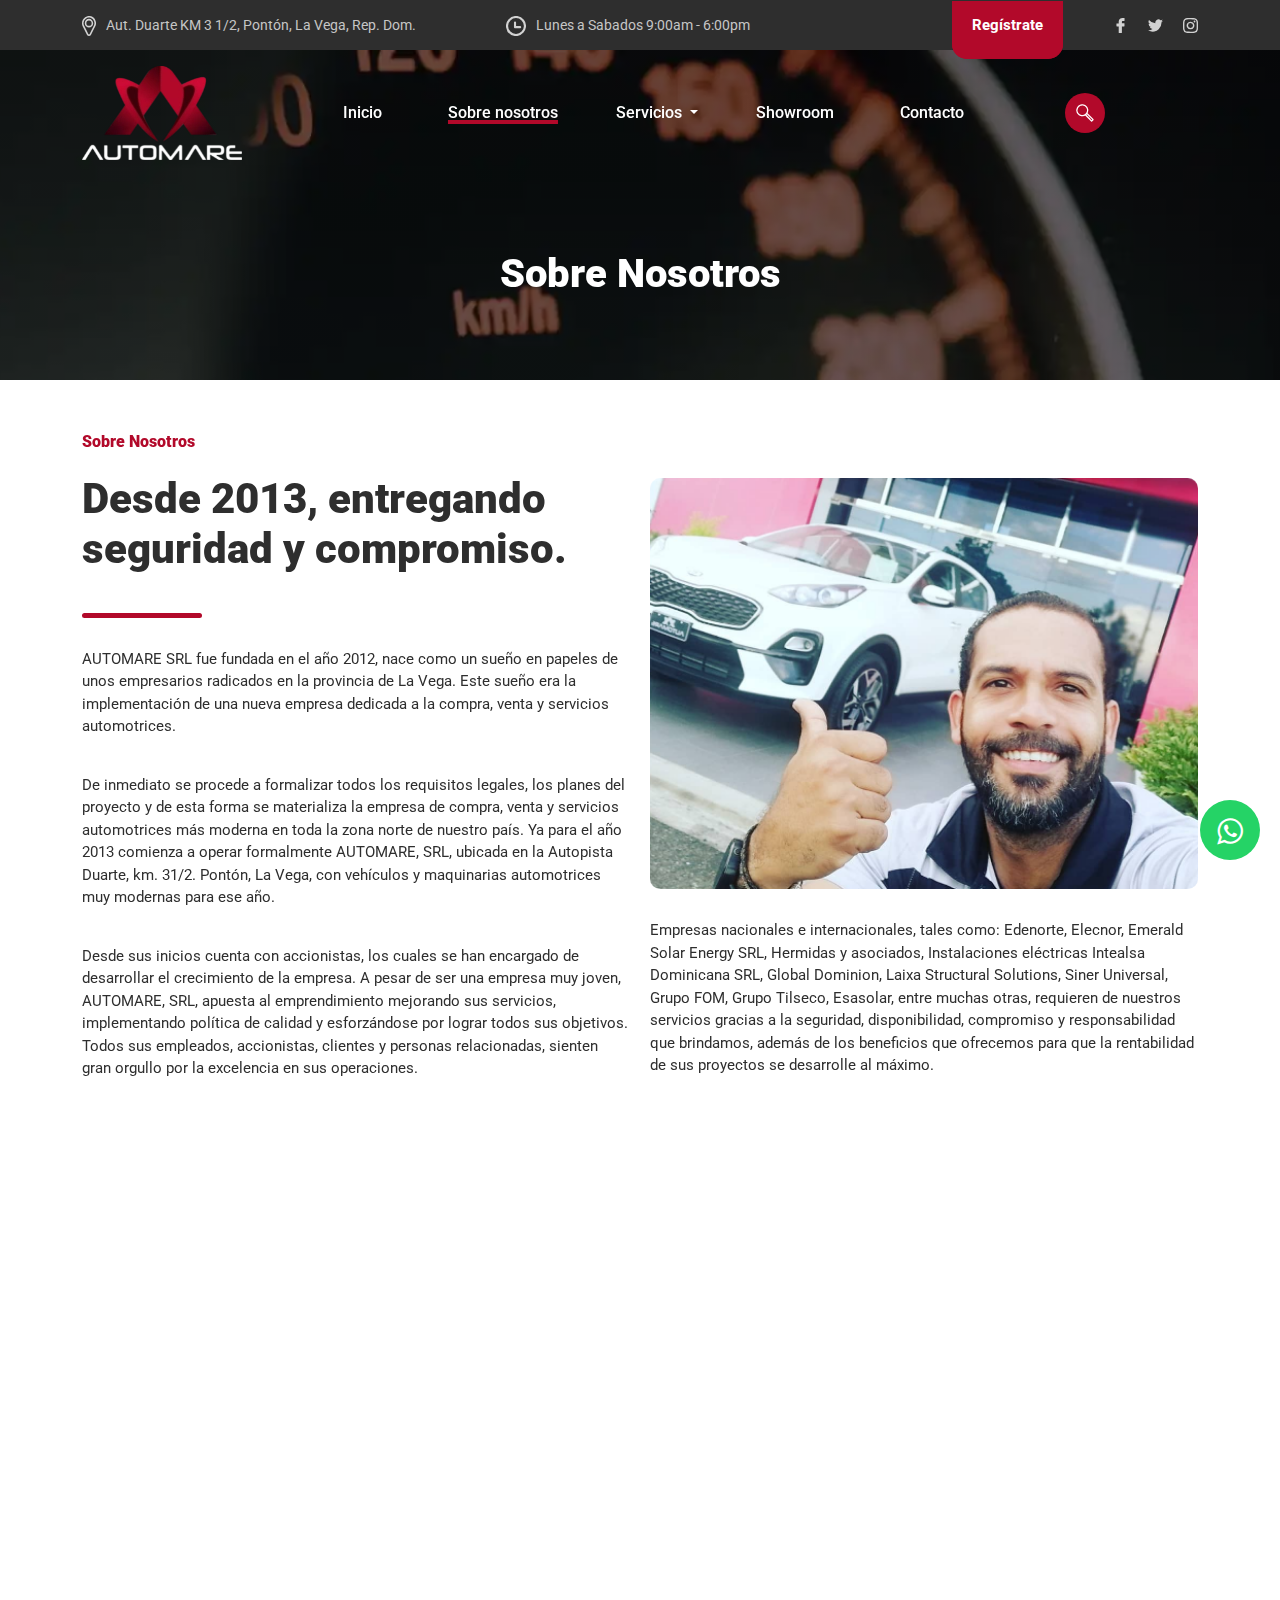
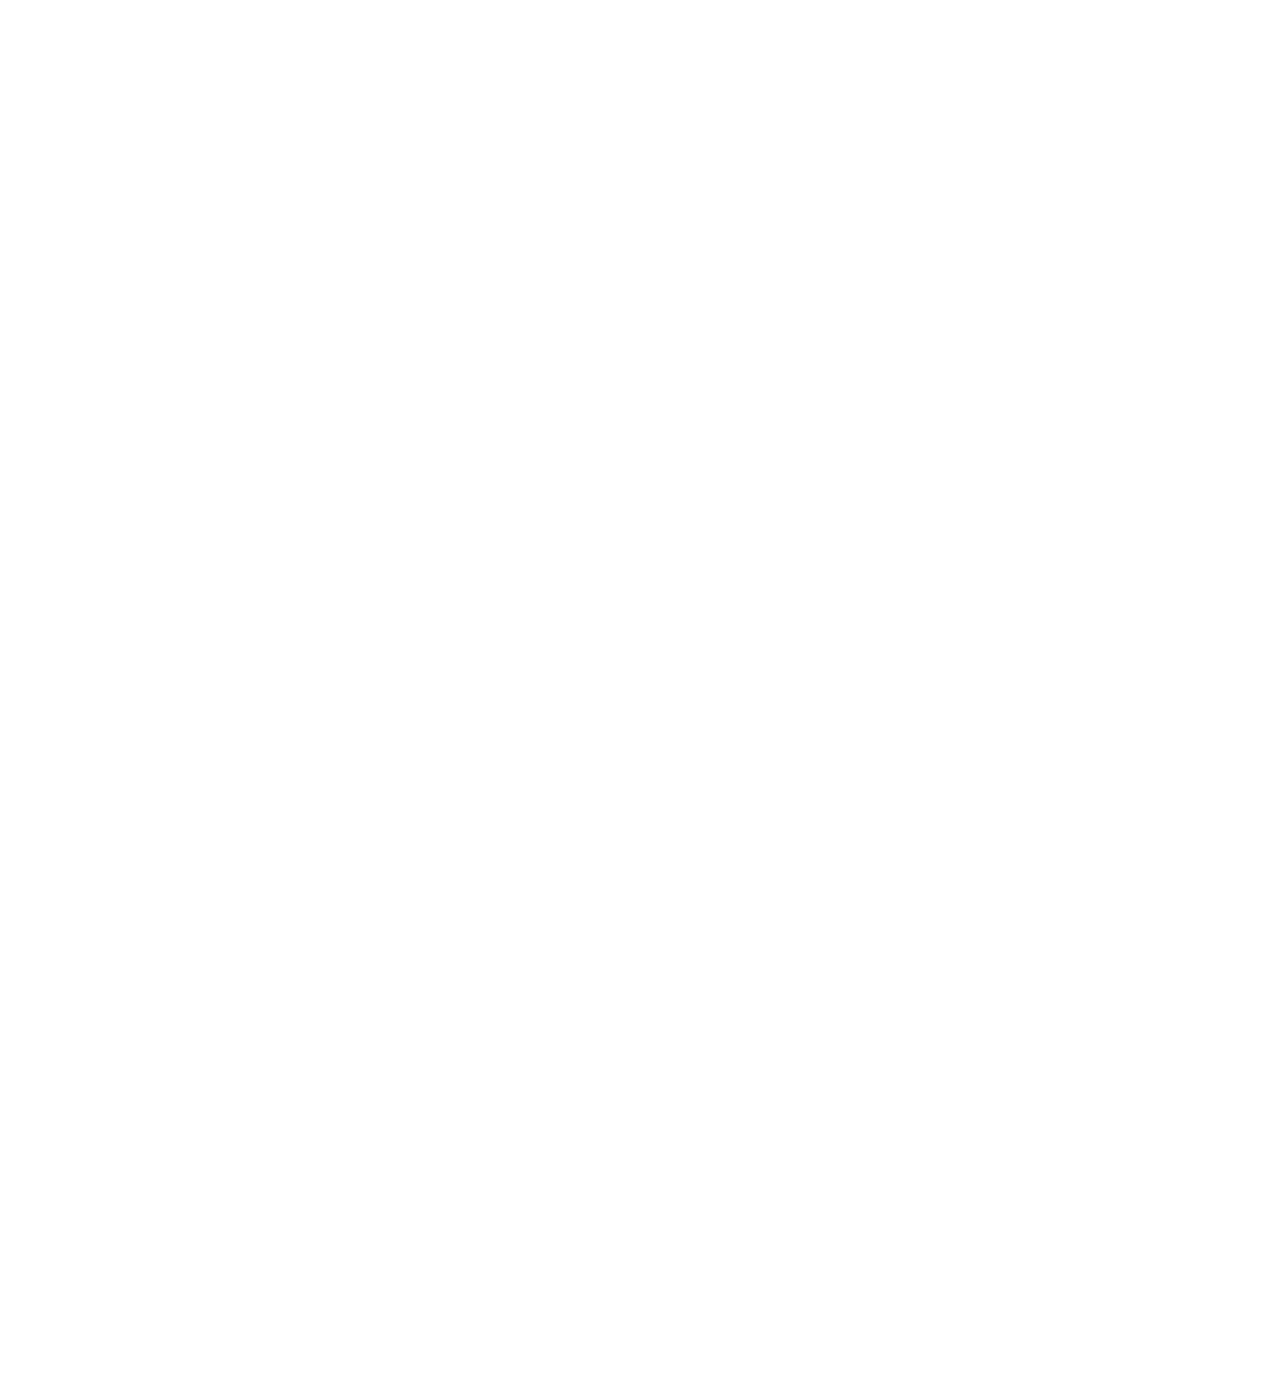
==== commit d88865d3: "modal menu fixed" ====
--- a/about.html
+++ b/about.html
@@ -89,7 +89,7 @@
               </ul>
             </div>
           </li>
-          <li><a href="#" class="nav-link px-2 link-light">Galería</a></li>
+          <li><a href="./showrrom.html" class="nav-link px-2 link-light">Showroom</a></li>
           <li><a href="./contact.html" class="nav-link px-2 link-light">Contacto</a></li>
 
         </ul>
@@ -135,8 +135,8 @@
             </form>
             <ul>
               <li><a data-aos="fade-down" data-aos-duration="1500" href="./index.html"
-                  class="nav-link px-2 link-light current ">Inicio</a></li>
-              <li><a href="./about.html" class="nav-link px-2 link-light ">Sobre nosotros</a></li>
+                  class="nav-link px-2 link-light  ">Inicio</a></li>
+              <li><a href="./about.html" class="nav-link px-2 link-light current ">Sobre nosotros</a></li>
               <li>
                 <div class="dropdown text-end">
                   <a href="#" class=" d-block link-dark   dropdown-toggle" id="dropdownUser1" data-bs-toggle="dropdown"
@@ -149,7 +149,7 @@
                   </ul>
                 </div>
               </li>
-              <li><a href="#" class="nav-link px-2 link-light">Galería</a></li>
+              <li><a href="./showrrom.html" class="nav-link px-2 link-light">Showroom</a></li>
               <li><a href="./contact.html" class="nav-link px-2 link-light">Contacto</a></li>
 
             </ul>
--- a/styles/about.min.css
+++ b/styles/about.min.css
@@ -1 +1 @@
-body,html{font-family:Roboto,sans-serif!important;padding:0;margin:0 auto}.modal_active{display:flex!important;z-index:1000000!important;top:0;left:0;right:0;bottom:0}.container,.container header,.container header ul{z-index:100!important}.searchModal{display:none;align-items:center;flex-direction:column;padding-top:50px;position:fixed;background-color:#2e2e2e}.searchModal__container{display:flex;align-items:center;margin-top:50px}.searchModal__container .input{width:500px!important}.searchModal__container .hamburger{display:block!important}.input{height:50px;border:none;width:70%;max-width:500px!important;min-width:250px!important}.input input{border-radius:20px 0 0 20px;padding:0 20px;width:69%;margin:0!important;border:none;outline:0;height:50px}.input button{border-radius:0 20px 20px 0;height:100%;width:30%;margin-left:-5px;border:none;padding:0;background:#b2092a;color:#fff}.aboutUs,.center,.compromise,.compromise__missions,.compromise__missions .item,.compromise__missions .item__imgWrapper,.compromise__missions .item__valores .valor,.creditsCompanies .barraWrapper,.mainContent,.subscribe .container{display:flex;align-items:center;justify-content:center}.navBlack{background:#2e2e2e;color:#c6c6c6!important}@media (max-width:992px){.navBlack{display:none}.navBlack .contactHeader__contact:nth-child(2){width:30%}}.navBlack p{margin:0;font-size:14px}.navBlack .contactHeader{display:flex;align-items:center;justify-content:space-between;color:#c6c6c6!important;height:50px}.navBlack .contactHeader .contact{display:flex;justify-content:space-around;align-items:center;gap:50px}.navBlack .contactHeader .contact .register a{background:#b2092a!important;color:#fff;border:none;border-radius:0 0 15px 15px;padding:15px 20px 10px;font-size:15px;border-bottom:15px solid #b2092a;font-weight:700;text-decoration:none}.navBlack .contactHeader__contact{display:flex;align-items:center;justify-content:center;gap:90px}@media (max-width:992px){.navBlack .contactHeader__contact{justify-content:space-around;align-items:center}}@media (max-width:768px){.navBlack .contactHeader__contact{gap:15px}.navBlack .contactHeader .item p{font-size:12px}}.navBlack .contactHeader .item{display:flex;align-items:center;gap:10px}.contactHeader__social{display:flex;gap:20px;height:50px}.contactHeader__social img{width:15px;height:15px}.contactHeader__social img:hover{cursor:pointer;transform:scale(1.2);transition:.2s}@media (max-width:575px){.contactHeader__social img{width:20px;height:20px}}.container header{background:0 0!important;color:#c6c6c6!important}@media (max-width:992px){.container header{display:flex!important;justify-content:space-between!important;padding:0 1rem}}.container header a img{color:#c6c6c6}.container header .dropdown,.container header .dropdown a{text-decoration:none}.container header .dropdown a:hover{text-decoration:underline #b2092a 4px}.container header .dropdown li{display:flex!important;align-items:center!important}.container header .dropdown li a{color:#000!important;text-decoration:none}.container header .dropdown li a:hover,.container header ul li .current,.container header ul li a:hover{text-decoration:underline #b2092a 4px}.container header ul{gap:50px!important}.container header ul li{display:flex!important;align-items:center!important}.container header ul li a{font-size:16px!important;font-weight:500;color:#fff!important}@media (max-width:992px){.container header ul{display:none}}.container header .searchButton{height:40px;width:40px;border-radius:50%!important;background-color:#b2092a!important;display:flex;align-items:center;justify-content:center;cursor:pointer}.container header .searchButton img{height:18px;width:18px}.hamburger{display:none;height:30px;width:30px;padding:20px;-webkit-transform:translate3d(0,0,0);transform:translate3d(0,0,0);-webkit-transition:-webkit-transform .25s cubic-bezier(.05,1.04,.72,.98);transition:transform .25s cubic-bezier(.05,1.04,.72,.98);z-index:1002;cursor:pointer;-webkit-user-select:none;-moz-user-select:none;-ms-user-select:none;user-select:none}@media (max-width:992px){.container header .searchButton{display:none}.hamburger{display:block}}.hamburger.is-active{position:fixed;background-color:transparent;right:25px;top:0}._layer{background:#f2f2f2;margin-bottom:4px;border-radius:2px;width:28px;height:4px;opacity:1;-webkit-transform:translate3d(0,0,0);transform:translate3d(0,0,0);-webkit-transition:all .25s cubic-bezier(.05,1.04,.72,.98);transition:all .25s cubic-bezier(.05,1.04,.72,.98)}.hamburger:hover .-top{-webkit-transform:translateY(-100%);-ms-transform:translateY(-100%);transform:translateY(-100%)}.hamburger:hover .-bottom{-webkit-transform:translateY(50%);-ms-transform:translateY(100%);transform:translateY(100%)}.hamburger.is-active .-top{-webkit-transform:translateY(200%) rotate(45deg)!important;-ms-transform:translateY(200%) rotate(45deg)!important;transform:translateY(200%) rotate(45deg)!important}.hamburger.is-active .-mid{opacity:0}.hamburger.is-active .-bottom{-webkit-transform:translateY(-200%) rotate(135deg)!important;-ms-transform:translateY(-200%) rotate(135deg)!important;transform:translateY(-200%) rotate(135deg)!important}.menuppal.is_active{transform:translate3d(0,0,0)}.menuppal{background-color:#2e2e2e;bottom:0;left:0;top:0;right:0;overflow-y:scroll;position:fixed;transform:translate3d(0,-100%,0);transition:transform .35s cubic-bezier(.05,1.04,.72,.98) 0s;z-index:1001;padding-top:20px;display:flex;align-items:center;flex-direction:column;gap:40px}.menuppal .navBlack{display:block!important}.menuppal .contactHeader{flex-wrap:wrap!important}.menuppal .contactHeader .register{position:fixed;top:10px;left:10px}@media (max-width:468px){.menuppal .contactHeader .register{left:0}.menuppal .contactHeader .register a{font-size:14px!important}}.menuppal .contactHeader .contact{width:100%!important}.menuppal .contactHeader__social{display:flex!important;justify-content:center!important;width:100%!important;margin-top:20px!important;gap:17px!important}.menuppal .contactHeader__contact{width:100%!important;gap:30px!important;justify-content:center!important;flex-direction:column!important}.menuppal .contactHeader__contact .item{width:100%!important}.menuppal>ul{margin:0;padding:0}@media (max-width:992px){.menuppal>ul{display:block!important}}.menuppal ul li{list-style:none;text-align:center;font-family:Verdadna,Arial,Helvetica;font-size:1.5rem;line-height:3em;height:3em;color:#369;text-transform:none;font-weight:700}.menuppal ul li a{padding:0!important;text-decoration:none;color:#369}.menuppal ul li a:hover{text-decoration:none;color:#333}.footer,.footer__item{color:#c6c6c6!important}.footer{border-bottom:10px #b2092a solid;background:#2e2e2e}.footer__item{display:flex;gap:10px;margin:30px 0}.footer__item .item{display:flex;gap:20px}.footer__item p{font-size:14px}.footer h5{font-size:18px;color:#fff;font-weight:900}.footer .barra{width:80%;text-decoration:underline #b2092a 4px;margin:10px 0}.footer li{margin:15px 0}.footer li a{color:#cecece;text-decoration:none}.footer li a:hover{color:#b2092a}.footer .item{display:flex;gap:10px}.footer .social{display:flex;gap:30px}.footer .social .item__icon:hover{cursor:pointer;transform:scale(1.2);transition:.2s}.vehiclesAvaliable .carousel-item:hover,.vehiclesAvaliable .carousel-item:hover img,.vehiclesAvaliable__cards .cards .card__img img:hover{transform:none!important}.footer .social .item__icon img{width:20px;height:20px}.creditsCompanies{display:flex;flex-direction:column;gap:20px;padding:50px 0}.creditsCompanies h3{font-weight:900;color:#b2092a;font-size:16px;text-align:center;margin:40px 0}.creditsCompanies .barraWrapper{width:100%;margin-top:-50px}.creditsCompanies .barraWrapper .barra{width:100px;border-bottom:5px solid #b2092a;border-radius:10px;margin-bottom:30px}.creditsCompanies__companies{display:flex;justify-content:space-between;align-items:center}@media (max-width:533px){.creditsCompanies__companies{flex-direction:column;gap:50px}}.creditsCompanies__companies .column{display:flex;justify-content:space-around;align-items:center;width:50%;transition:1.2s}@media (max-width:992px){.creditsCompanies__companies .column{flex-direction:column;gap:50px}}.creditsCompanies__companies .column img{transition:.8s;filter:grayscale(100%)}.creditsCompanies__companies .column img:hover{filter:grayscale(0)}.vehiclesAvaliable{margin-top:50px;margin-bottom:50px;display:flex;align-items:center;justify-content:center;flex-direction:column;flex-wrap:wrap;gap:50px}.vehiclesAvaliable__title{gap:20px;display:flex;align-items:center;justify-content:center;flex-direction:column}.vehiclesAvaliable__title span{color:#b2092a;font-size:18px;font-weight:900}.vehiclesAvaliable__title h2{font-size:38px;font-weight:900;color:#2e2e2e}@media (max-width:768px){.vehiclesAvaliable__title h2{font-size:32px}}.vehiclesAvaliable__title .barra{width:120px;border-radius:10px;border-bottom:5px solid #b2092a;margin:10px 0}.vehiclesAvaliable__brands{display:flex;align-items:center;justify-content:space-evenly;flex-wrap:wrap;width:100%}@media (max-width:467px){.vehiclesAvaliable__title h2{font-size:22px}.vehiclesAvaliable__brands{flex-direction:column;gap:20px}}.vehiclesAvaliable__brands .wrapper{width:calc(100% / 3);display:flex;align-items:center;justify-content:space-between}@media (max-width:992px){.vehiclesAvaliable__brands .wrapper{flex-direction:column;gap:20px}.vehiclesAvaliable__brands .lastOne{display:flex;align-items:center;justify-content:center;width:100%}}.vehiclesAvaliable__brands .actived{background-color:#b2092a}.vehiclesAvaliable__brands .actived p{color:#f2f2f2!important;font-size:18px!important;font-weight:900!important}.vehiclesAvaliable__brands .item,.vehiclesAvaliable__brands .lastOne{display:flex;align-items:center;height:50px;border-radius:15px;border:none;gap:20px;padding:1rem 1.8rem}.vehiclesAvaliable__brands .item p,.vehiclesAvaliable__brands .lastOne p{color:#2e2e2e;font-size:18px;font-weight:900;margin:0}.vehiclesAvaliable #myCarousel{margin-bottom:150px}.vehiclesAvaliable #myCarousel .carousel-indicators{bottom:-75px;display:flex;align-items:center}.vehiclesAvaliable #myCarousel .carousel-indicators button{background-color:#cecece;border:none;border-radius:50%;height:10px;width:10px}.vehiclesAvaliable #myCarousel .carousel-indicators button.active{background-color:#b2092a;width:30px;border-radius:10px;border-right:5px solid #b2092a}.vehiclesAvaliable .carousel-inner{overflow:visible!important}.vehiclesAvaliable .carousel-item{cursor:default!important}.vehiclesAvaliable__cards .cards{display:grid;grid-template-columns:repeat(3,350px);justify-content:center;gap:30px}@media (max-width:1200px){.vehiclesAvaliable__cards .cards{grid-template-columns:repeat(3,300px)}}@media (max-width:992px){.vehiclesAvaliable__cards .cards{grid-template-columns:repeat(2,300px)}}.vehiclesAvaliable__cards .cards .card{border-radius:20px;padding:15px;transition:.5s;border:none!important}.vehiclesAvaliable__cards .cards .card:hover{box-shadow:0 1rem 3rem rgba(0,0,0,.175)!important}.vehiclesAvaliable__cards .cards .card__img{background-color:#f2f2f2;overflow:hidden!important}.vehiclesAvaliable__cards .cards .card__img img{width:100%;height:auto;border-radius:0!important;transition:none!important}.vehiclesAvaliable__cards .cards .card__title{margin:20px 0;font-size:18px;font-weight:900;color:#2e2e2e}.vehiclesAvaliable__cards .cards .card__title h5,.vehiclesAvaliable__cards .cards .card__title p{margin:0}.vehiclesAvaliable__cards .cards .card__price{margin:-5px 0}.vehiclesAvaliable__cards .cards .card__price p{margin:0;font-size:18px;color:#2e2e2e}.vehiclesAvaliable__cards .cards .card__price p span{color:#b2092a;font-weight:900;font-size:22px}.vehiclesAvaliable__cards .cards .card__price p .BarraLateral{border-left:2px #b2092a solid;height:100%;margin:0 10px}.vehiclesAvaliable__cards .cards .card hr{height:2px}.vehiclesAvaliable__cards .cards .card__features{display:flex;align-items:center;gap:10px}.vehiclesAvaliable__cards .cards .card__features .icon{display:flex;gap:10px}.vehiclesAvaliable__cards .cards .card__features .icon p{margin:0;color:#2e2e2e;font-size:12px}.vehiclesAvaliable__cards .cards .card__features .icon img{width:20px!important;height:25px!important;border-radius:0!important;box-shadow:none!important;transition:.25s linear}.vehiclesAvaliable__cards .cards .card button{margin:10px 0;width:100%;border:1px solid #b2092a;background-color:transparent;border-radius:15px;color:#b2092a;font-size:18px;height:46px}.vehiclesAvaliable__cards .cards .card button:hover{background-color:#b2092a;color:#fff}.float{position:fixed;width:60px;height:60px;bottom:40px;right:20px;background-color:#25d366;color:#fff;border-radius:50px;text-align:center;font-size:30px;z-index:100;transform:5s}.float:hover{color:#b2092a!important;text-decoration:none}.my-float{margin-top:16px}.subscribe{background:#080808;background:radial-gradient(circle,rgba(8,8,8,.01) 0,#737373 0,#080808 100%)}.subscribe .container{gap:20px;margin-top:100px;padding:50px 0;position:relative;height:250px}@media (max-width:768px){.vehiclesAvaliable__cards .cards{grid-template-columns:repeat(1,300px)}.subscribe .container{flex-direction:column;height:auto;gap:30px}.subscribe .container .left,.subscribe .container .right{width:100%!important}}.subscribe .container h2{font-weight:700;font-size:20px;color:#fff}.subscribe .container .left{width:50%}.subscribe .container .left .barra{width:65px;border-bottom:5px solid #fff;margin:15px 0 25px}.subscribe .container .left .input{width:70%;height:40px;border-radius:10px;border:none;overflow:hidden}@media (max-width:992px){.subscribe .container .left .input{width:90%;margin:0 auto}.subscribe .container .left .input button{margin-left:-4px!important}}.subscribe .container .left .input input{padding:0 20px;width:70%;height:100%;margin:0!important;border:none;outline:0}.subscribe .container .left .input button{height:100%;width:30%;margin:0 0 0 -8px;border:none;padding:0;background:#b2092a;color:#fff}.subscribe .container .right{display:flex;width:50%}.subscribe .container .right img{top:-170px;position:absolute}@media (max-width:1200px){.subscribe .container .right img{width:450px}}body,html{background:#fff!important}.main_container{background-image:linear-gradient(rgba(0,0,0,.6),rgba(0,0,0,.6)),url(../assets/img/about-background.webp);background-size:cover;background-repeat:no-repeat;background-position:center;min-height:330px;height:auto}.container{color:#2e2e2e!important}.mainContent{padding:50px 0}.mainContent h2{font-weight:900;font-size:2.5rem;color:#fff}.aboutUs{gap:20px}@media (max-width:1400px){.aboutUs{margin-top:50px}}@media (max-width:992px){.subscribe .container .right img{position:static;width:100%}.aboutUs{flex-direction:column}.aboutUs__left,.aboutUs__right,.aboutUs__right img{width:100%!important}}.aboutUs__left,.aboutUs__right{height:100%;flex-direction:column;display:flex}.aboutUs p{color:#2e2e2e;font-size:15px}@media (max-width:768px){.aboutUs p{margin:0}}.aboutUs__left{width:50%;gap:20px}.aboutUs__left span{color:#b2092a;font-weight:900}.aboutUs__left h1{font-weight:900;color:#2e2e2e;font-size:48px}@media (max-width:1400px){.aboutUs__left h1{font-size:42px}}@media (max-width:1200px){.aboutUs__left h1{width:200%;font-size:38px}}@media (max-width:992px){.aboutUs__left h1{width:100%}}.aboutUs__right{width:50%;gap:30px;padding-top:150px}@media (max-width:1400px){.aboutUs__right{padding-top:45px}.aboutUs__right img{width:100%!important}}@media (max-width:1200px){.aboutUs__right{padding-top:210px}}@media (max-width:992px){.aboutUs__right{padding-top:0}}.barra{width:120px;border-radius:10px;border-bottom:5px solid #b2092a;margin:10px 0}.compromise{flex-direction:column;margin-top:50px;gap:20px}.compromise h2{font-size:32px;font-weight:900;text-align:center}.compromise h2 strong{color:#b2092a}.compromise img{width:100%}.compromise__missions{flex-wrap:wrap;gap:40px}.compromise__missions .item{flex-direction:column;gap:10px;padding:20px;width:30%;min-width:320px;height:400px;border-radius:10px;border:2px solid #d2d2d2}.compromise__missions .item h3{margin:10px 0;font-style:22px;font-weight:900}.compromise__missions .item__imgWrapper{padding:20px 25px;border-radius:10px;border:none}.compromise__missions .item__valores{display:flex;justify-content:space-between;width:100%;gap:10px}.compromise__missions .item__valores .left{display:flex;flex-direction:column;align-items:flex-start;gap:15px;width:50%}.compromise__missions .item__valores .right{display:flex;align-items:flex-start;flex-direction:column;gap:15px;width:50%}.compromise__missions .item__valores .valor{gap:10px}.compromise__missions .item__valores .valor p{margin:0}.shadow{box-shadow:0 .5rem 2rem rgba(0,0,0,.15)!important}+.menuppal,.searchModal{background-color:#2e2e2e;position:fixed}body,html{font-family:Roboto,sans-serif!important;padding:0;margin:0 auto}.modal_active{display:flex!important;z-index:1000000!important;top:0;left:0;right:0;bottom:0}.container,.container header,.container header ul{z-index:100!important}.searchModal{display:none;align-items:center;flex-direction:column;padding-top:50px}.searchModal__container{display:flex;align-items:center;margin-top:50px}.searchModal__container .input{width:500px!important}.searchModal__container .hamburger{display:block!important}.input{height:50px;border:none;width:70%;max-width:500px!important;min-width:250px!important}.input input{border-radius:20px 0 0 20px;padding:0 20px;width:69%;margin:0!important;border:none;outline:0;height:50px}.input button{border-radius:0 20px 20px 0;height:100%;width:30%;margin-left:-18px;border:none;padding:0;background:#b2092a;color:#fff}.aboutUs,.center,.compromise,.compromise__missions,.compromise__missions .item,.compromise__missions .item__imgWrapper,.compromise__missions .item__valores .valor,.creditsCompanies .barraWrapper,.mainContent,.subscribe .container{display:flex;align-items:center;justify-content:center}.navBlack{background:#2e2e2e;color:#c6c6c6!important}@media (max-width:992px){.navBlack{display:none}.navBlack .contactHeader__contact:nth-child(2){width:30%}}.navBlack p{margin:0;font-size:14px}.navBlack .contactHeader{display:flex;align-items:center;justify-content:space-between;color:#c6c6c6!important;height:50px}.navBlack .contactHeader .contact{display:flex;justify-content:space-around;align-items:center;gap:50px}.navBlack .contactHeader .contact .register a{background:#b2092a!important;color:#fff;border:none;border-radius:0 0 15px 15px;padding:15px 20px 10px;font-size:15px;border-bottom:15px solid #b2092a;font-weight:700;text-decoration:none}.navBlack .contactHeader__contact{display:flex;align-items:center;justify-content:center;gap:90px}@media (max-width:992px){.navBlack .contactHeader__contact{justify-content:space-around;align-items:center}}@media (max-width:768px){.navBlack .contactHeader__contact{gap:15px}.navBlack .contactHeader .item p{font-size:12px}}.navBlack .contactHeader .item{display:flex;align-items:center;gap:10px}.contactHeader__social{display:flex;gap:20px;height:50px}.contactHeader__social img{width:15px;height:15px}.contactHeader__social img:hover{cursor:pointer;transform:scale(1.2);transition:.2s}@media (max-width:575px){.contactHeader__social img{width:20px;height:20px}}.container header{background:0 0!important;color:#c6c6c6!important}@media (max-width:992px){.container header{display:flex!important;justify-content:space-between!important;padding:0 1rem}}.container header a img{color:#c6c6c6}.container header .dropdown,.container header .dropdown a{text-decoration:none}.container header .dropdown a:hover{text-decoration:underline #b2092a 4px}.container header .dropdown li{display:flex!important;align-items:center!important}.container header .dropdown li a{color:#000!important;text-decoration:none}.container header .dropdown li a:hover,.container header ul li .current,.container header ul li a:hover,.footer .barra{text-decoration:underline #b2092a 4px}.container header ul{gap:50px!important}.container header ul li{display:flex!important;align-items:center!important}.container header ul li a{font-size:16px!important;font-weight:500;color:#fff!important}@media (max-width:992px){.container header ul{display:none}}.container header .searchButton{height:40px;width:40px;border-radius:50%!important;background-color:#b2092a!important;display:flex;align-items:center;justify-content:center;cursor:pointer}.container header .searchButton img{height:18px;width:18px}.hamburger{display:none;height:30px;width:30px;padding:20px;-webkit-transform:translate3d(0,0,0);transform:translate3d(0,0,0);-webkit-transition:-webkit-transform .25s cubic-bezier(.05,1.04,.72,.98);transition:transform .25s cubic-bezier(.05,1.04,.72,.98);z-index:1002;cursor:pointer;-webkit-user-select:none;-moz-user-select:none;-ms-user-select:none;user-select:none}@media (max-width:992px){.container header .searchButton{display:none}.hamburger{display:block}}.hamburger.is-active{position:fixed;background-color:transparent;right:25px;top:0}._layer{background:#f2f2f2;margin-bottom:4px;border-radius:2px;width:28px;height:4px;opacity:1;-webkit-transform:translate3d(0,0,0);transform:translate3d(0,0,0);-webkit-transition:all .25s cubic-bezier(.05,1.04,.72,.98);transition:all .25s cubic-bezier(.05,1.04,.72,.98)}.hamburger:hover .-top{-webkit-transform:translateY(-100%);-ms-transform:translateY(-100%);transform:translateY(-100%)}.hamburger:hover .-bottom{-webkit-transform:translateY(50%);-ms-transform:translateY(100%);transform:translateY(100%)}.hamburger.is-active .-top{-webkit-transform:translateY(200%) rotate(45deg)!important;-ms-transform:translateY(200%) rotate(45deg)!important;transform:translateY(200%) rotate(45deg)!important}.hamburger.is-active .-mid{opacity:0}.hamburger.is-active .-bottom{-webkit-transform:translateY(-200%) rotate(135deg)!important;-ms-transform:translateY(-200%) rotate(135deg)!important;transform:translateY(-200%) rotate(135deg)!important}.menuppal.is_active{transform:translate3d(0,0,0)}.menuppal{bottom:0;left:0;top:0;right:0;overflow-y:scroll;transform:translate3d(0,-100%,0);transition:transform .35s cubic-bezier(.05,1.04,.72,.98) 0s;z-index:1001;padding-top:20px;display:flex;align-items:center;flex-direction:column;gap:40px}.menuppal .navBlack{display:block!important}.menuppal .contactHeader{flex-wrap:wrap!important}.menuppal .contactHeader .register{position:fixed;top:10px;left:10px}@media (max-width:468px){.menuppal .contactHeader .register{left:0}.menuppal .contactHeader .register a{font-size:14px!important}}.menuppal .contactHeader .contact{width:100%!important}.menuppal .contactHeader__social{display:flex!important;justify-content:center!important;width:100%!important;margin-top:20px!important;gap:17px!important}.menuppal .contactHeader__contact{width:100%!important;gap:30px!important;justify-content:center!important;flex-direction:column!important}.menuppal .contactHeader__contact .item{width:100%!important}.menuppal>ul{margin:0;padding:0}@media (max-width:992px){.menuppal>ul{display:block!important}}.menuppal ul li{list-style:none;text-align:center;font-family:Verdadna,Arial,Helvetica;font-size:1.5rem;line-height:3em;height:3em;color:#369;text-transform:none;font-weight:700}.menuppal ul li a{padding:0!important;text-decoration:none;color:#369}.menuppal ul li a:hover{text-decoration:none;color:#333}.footer,.footer__item{color:#c6c6c6!important}.footer{border-bottom:10px #b2092a solid;background:#2e2e2e}.footer__item{display:flex;gap:10px;margin:30px 0}.footer__item .item{display:flex;gap:20px}.footer__item p{font-size:14px}.footer h5{font-size:18px;color:#fff;font-weight:900}.footer .barra{width:80%;margin:10px 0}.footer li{margin:15px 0}.footer li a{color:#cecece;text-decoration:none}.footer li a:hover{color:#b2092a}.footer .item{display:flex;gap:10px}.footer .social{display:flex;gap:30px}.footer .social .item__icon:hover{cursor:pointer;transform:scale(1.2);transition:.2s}.footer .social .item__icon img{width:20px;height:20px}.creditsCompanies{display:flex;flex-direction:column;gap:20px;padding:50px 0}.creditsCompanies h3{font-weight:900;color:#b2092a;font-size:16px;text-align:center;margin:40px 0}.creditsCompanies .barraWrapper{width:100%;margin-top:-50px}.creditsCompanies .barraWrapper .barra{width:100px;border-bottom:5px solid #b2092a;border-radius:10px;margin-bottom:30px}.creditsCompanies__companies{display:flex;justify-content:space-between;align-items:center}@media (max-width:533px){.creditsCompanies__companies{flex-direction:column;gap:50px}}.creditsCompanies__companies .column{display:flex;justify-content:space-around;align-items:center;width:50%;transition:1.2s}@media (max-width:992px){.creditsCompanies__companies .column{flex-direction:column;gap:50px}}.creditsCompanies__companies .column img{transition:.8s;filter:grayscale(100%)}.creditsCompanies__companies .column img:hover{filter:grayscale(0)}.vehiclesAvaliable{margin-top:50px;margin-bottom:50px;display:flex;align-items:center;justify-content:center;flex-direction:column;flex-wrap:wrap;gap:50px}.vehiclesAvaliable__title{gap:20px;display:flex;align-items:center;justify-content:center;flex-direction:column}.vehiclesAvaliable__title span{color:#b2092a;font-size:18px;font-weight:900}.vehiclesAvaliable__title h2{font-size:38px;font-weight:900;color:#2e2e2e}@media (max-width:768px){.vehiclesAvaliable__title h2{font-size:32px}}.vehiclesAvaliable__title .barra{width:120px;border-radius:10px;border-bottom:5px solid #b2092a;margin:10px 0}.vehiclesAvaliable__brands{display:flex;align-items:center;justify-content:space-evenly;flex-wrap:wrap;width:100%}@media (max-width:467px){.vehiclesAvaliable__title h2{font-size:22px}.vehiclesAvaliable__brands{flex-direction:column;gap:20px}}.vehiclesAvaliable__brands .wrapper{width:calc(100% / 3);display:flex;align-items:center;justify-content:space-between}@media (max-width:992px){.vehiclesAvaliable__brands .wrapper{flex-direction:column;gap:20px}.vehiclesAvaliable__brands .lastOne{display:flex;align-items:center;justify-content:center;width:100%}}.vehiclesAvaliable__brands .actived{background-color:#b2092a}.vehiclesAvaliable__brands .actived p{color:#f2f2f2!important;font-size:18px!important;font-weight:900!important}.vehiclesAvaliable__brands .item,.vehiclesAvaliable__brands .lastOne{display:flex;align-items:center;height:50px;border-radius:15px;border:none;gap:20px;padding:1rem 1.8rem}.vehiclesAvaliable__brands .item p,.vehiclesAvaliable__brands .lastOne p{color:#2e2e2e;font-size:18px;font-weight:900;margin:0}.vehiclesAvaliable #myCarousel{margin-bottom:150px}.vehiclesAvaliable #myCarousel .carousel-indicators{bottom:-75px;display:flex;align-items:center}.vehiclesAvaliable #myCarousel .carousel-indicators button{background-color:#cecece;border:none;border-radius:50%;height:10px;width:10px}.vehiclesAvaliable #myCarousel .carousel-indicators button.active{background-color:#b2092a;width:30px;border-radius:10px;border-right:5px solid #b2092a}.vehiclesAvaliable .carousel-inner{overflow:visible!important}.vehiclesAvaliable .carousel-item{cursor:default!important}.vehiclesAvaliable .carousel-item:hover,.vehiclesAvaliable .carousel-item:hover img{transform:none!important}.vehiclesAvaliable__cards .cards{display:grid;grid-template-columns:repeat(3,350px);justify-content:center;gap:30px}@media (max-width:1200px){.vehiclesAvaliable__cards .cards{grid-template-columns:repeat(3,300px)}}@media (max-width:992px){.vehiclesAvaliable__cards .cards{grid-template-columns:repeat(2,300px)}}.vehiclesAvaliable__cards .cards .card{border-radius:20px;padding:15px;transition:.5s;border:none!important}.vehiclesAvaliable__cards .cards .card:hover{box-shadow:0 1rem 3rem rgba(0,0,0,.175)!important}.vehiclesAvaliable__cards .cards .card__img{background-color:#f2f2f2;overflow:hidden!important}.vehiclesAvaliable__cards .cards .card__img img{width:100%;height:auto;border-radius:0!important;transition:none!important}.vehiclesAvaliable__cards .cards .card__img img:hover{transform:none!important}.vehiclesAvaliable__cards .cards .card__title{margin:20px 0;font-size:18px;font-weight:900;color:#2e2e2e}.vehiclesAvaliable__cards .cards .card__title h5{margin:0;font-weight:900}.vehiclesAvaliable__cards .cards .card__title p{margin:0}.vehiclesAvaliable__cards .cards .card__price{margin:-5px 0}.vehiclesAvaliable__cards .cards .card__price p{margin:0;font-size:18px;color:#2e2e2e}.vehiclesAvaliable__cards .cards .card__price p span{color:#b2092a;font-weight:900;font-size:22px}.vehiclesAvaliable__cards .cards .card__price p .BarraLateral{border-left:2px #b2092a solid;height:100%;margin:0 10px}.vehiclesAvaliable__cards .cards .card hr{height:2px}.vehiclesAvaliable__cards .cards .card__features{display:flex;align-items:center;gap:10px}.vehiclesAvaliable__cards .cards .card__features .icon{display:flex;gap:10px}.vehiclesAvaliable__cards .cards .card__features .icon p{margin:0;color:#2e2e2e;font-size:12px}.vehiclesAvaliable__cards .cards .card__features .icon img{width:20px!important;height:25px!important;border-radius:0!important;box-shadow:none!important;transition:.25s linear}.vehiclesAvaliable__cards .cards .card button{margin:10px 0;width:100%;border:1px solid #b2092a;background-color:transparent;border-radius:15px;color:#b2092a;font-size:18px;height:46px}.vehiclesAvaliable__cards .cards .card button:hover{background-color:#b2092a;color:#fff}.float{position:fixed;width:60px;height:60px;bottom:40px;right:20px;background-color:#25d366;color:#fff;border-radius:50px;text-align:center;font-size:30px;z-index:100;transform:5s}.float:hover{color:#b2092a!important;text-decoration:none}.my-float{margin-top:16px}.subscribe{background:#080808;background:radial-gradient(circle,rgba(8,8,8,.01) 0,#737373 0,#080808 100%)}.subscribe .container{gap:20px;margin-top:100px;padding:50px 0;position:relative;height:250px}@media (max-width:768px){.vehiclesAvaliable__cards .cards{grid-template-columns:repeat(1,300px)}.subscribe .container{flex-direction:column;height:auto;gap:30px}.subscribe .container .left,.subscribe .container .right{width:100%!important}}.subscribe .container h2{font-weight:700;font-size:20px;color:#fff}.subscribe .container .left{width:50%}.subscribe .container .left .barra{width:65px;border-bottom:5px solid #fff;margin:15px 0 25px}.subscribe .container .left .input{width:70%;height:40px;border-radius:10px;border:none;overflow:hidden}@media (max-width:992px){.subscribe .container .left .input{width:90%;margin:0 auto}.subscribe .container .left .input button{margin-left:-4px!important}}.subscribe .container .left .input input{padding:0 20px;width:70%;height:100%;margin:0!important;border:none;outline:0}.subscribe .container .left .input button{height:100%;width:30%;margin:0 0 0 -8px;border:none;padding:0;background:#b2092a;color:#fff}.subscribe .container .right{display:flex;width:50%}.subscribe .container .right img{top:-170px;position:absolute}@media (max-width:1200px){.subscribe .container .right img{width:450px}}input{outline:0!important}body,html{background:#fff!important}.main_container{background-image:linear-gradient(rgba(0,0,0,.6),rgba(0,0,0,.6)),url(../assets/img/about-background.webp);background-size:cover;background-repeat:no-repeat;background-position:center;min-height:330px;height:auto}.container{color:#2e2e2e!important}.mainContent{padding:50px 0}.mainContent h2{font-weight:900;font-size:2.5rem;color:#fff}.aboutUs{gap:20px}@media (max-width:1400px){.aboutUs{margin-top:50px}}@media (max-width:992px){.subscribe .container .right img{position:static;width:100%}.aboutUs{flex-direction:column}.aboutUs__left,.aboutUs__right,.aboutUs__right img{width:100%!important}}.aboutUs__left,.aboutUs__right{height:100%;flex-direction:column;display:flex}.aboutUs p{color:#2e2e2e;font-size:15px}@media (max-width:768px){.aboutUs p{margin:0}}.aboutUs__left{width:50%;gap:20px}.aboutUs__left span{color:#b2092a;font-weight:900}.aboutUs__left h1{font-weight:900;color:#2e2e2e;font-size:48px}@media (max-width:1400px){.aboutUs__left h1{font-size:42px}}@media (max-width:1200px){.aboutUs__left h1{width:200%;font-size:38px}}@media (max-width:992px){.aboutUs__left h1{width:100%}}.aboutUs__right{width:50%;gap:30px;padding-top:150px}@media (max-width:1400px){.aboutUs__right{padding-top:45px}.aboutUs__right img{width:100%!important}}@media (max-width:1200px){.aboutUs__right{padding-top:210px}}@media (max-width:992px){.aboutUs__right{padding-top:0}}.barra{width:120px;border-radius:10px;border-bottom:5px solid #b2092a;margin:10px 0}.compromise{flex-direction:column;margin-top:50px;gap:20px}.compromise h2{font-size:32px;font-weight:900;text-align:center}.compromise h2 strong{color:#b2092a}.compromise img{width:100%}.compromise__missions{flex-wrap:wrap;gap:40px}.compromise__missions .item{flex-direction:column;gap:10px;padding:20px;width:30%;min-width:320px;height:400px;border-radius:10px;border:2px solid #d2d2d2}.compromise__missions .item h3{margin:10px 0;font-style:22px;font-weight:900}.compromise__missions .item__imgWrapper{padding:20px 25px;border-radius:10px;border:none}.compromise__missions .item__valores{display:flex;justify-content:space-between;width:100%;gap:10px}.compromise__missions .item__valores .left{display:flex;flex-direction:column;align-items:flex-start;gap:15px;width:50%}.compromise__missions .item__valores .right{display:flex;align-items:flex-start;flex-direction:column;gap:15px;width:50%}.compromise__missions .item__valores .valor{gap:10px}.compromise__missions .item__valores .valor p{margin:0}.shadow{box-shadow:0 .5rem 2rem rgba(0,0,0,.15)!important}